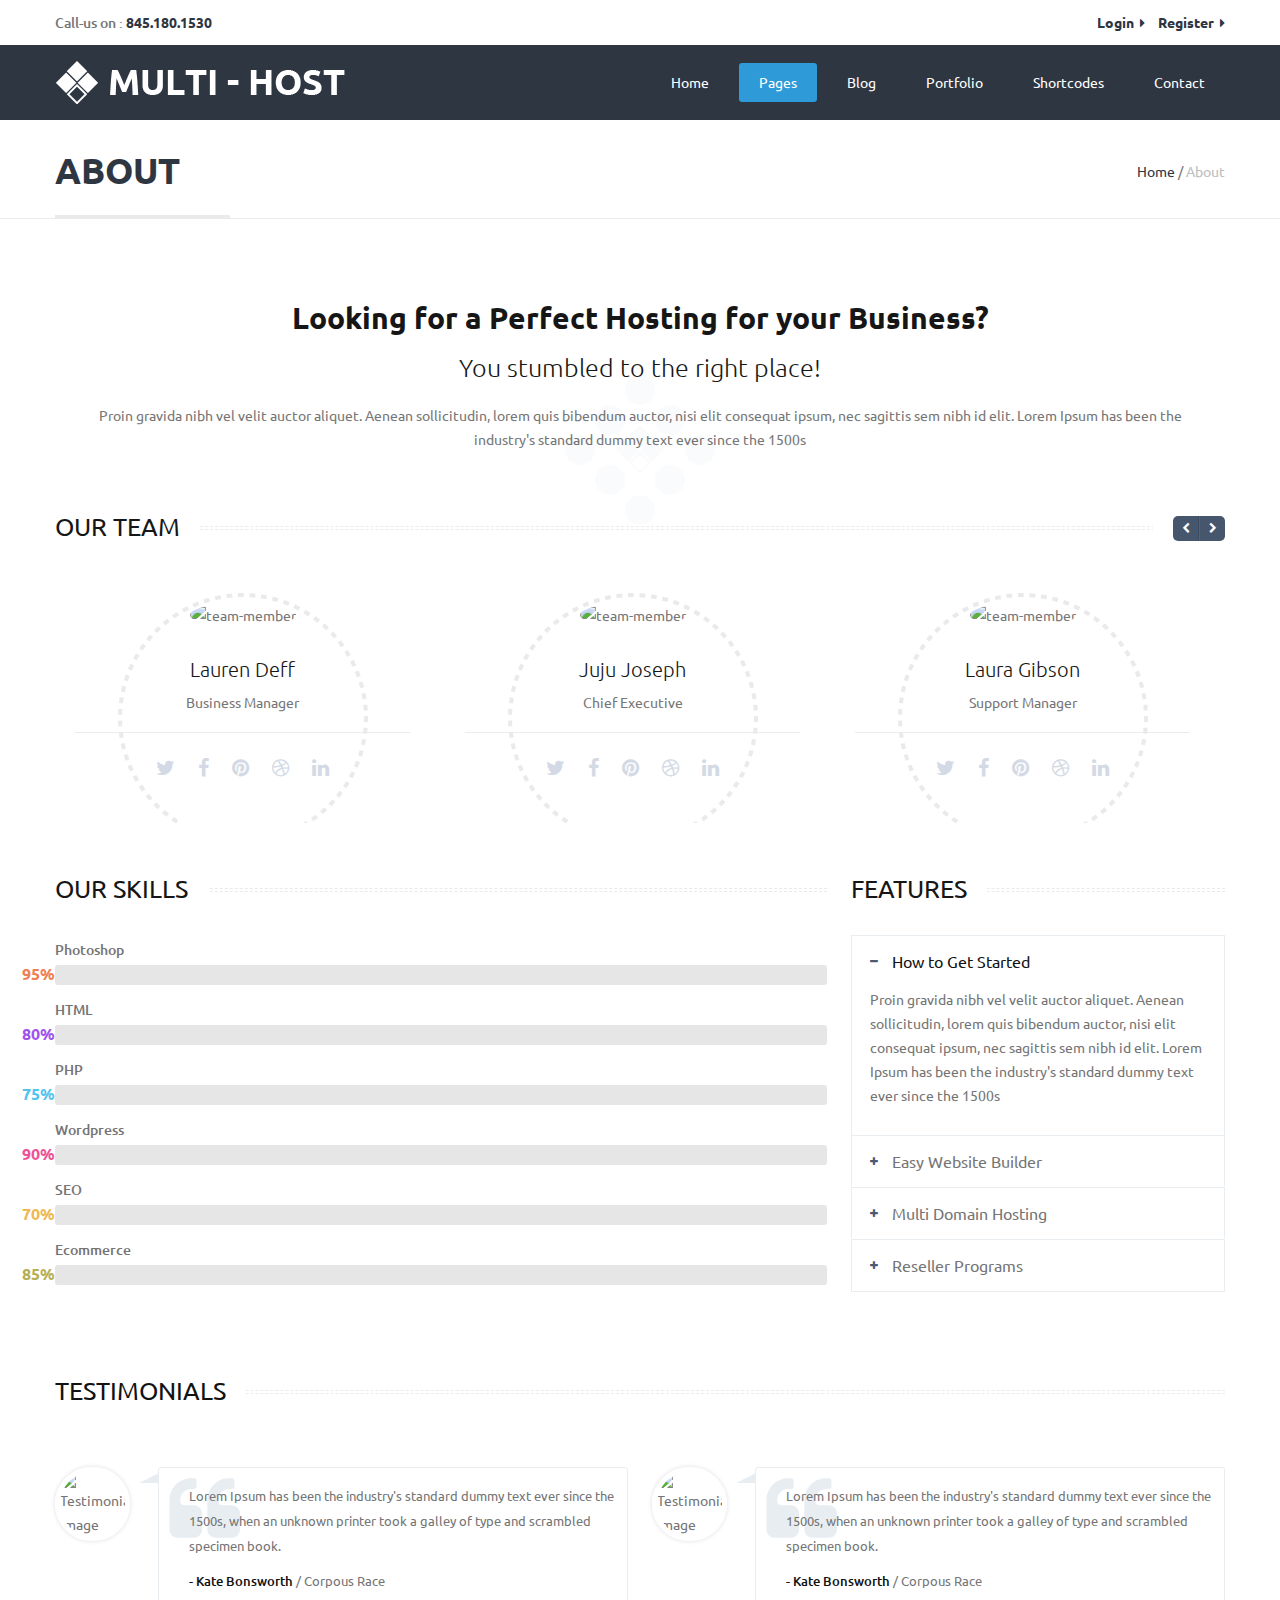
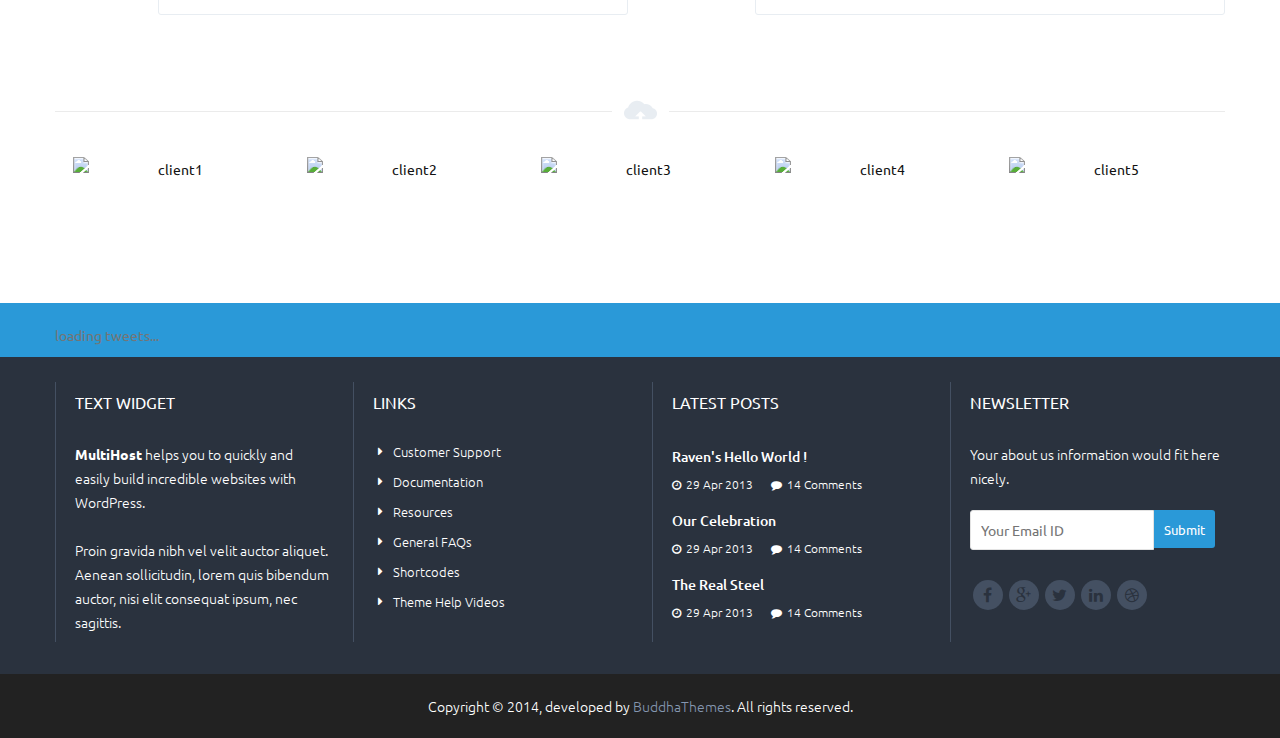
==== about.html @ d88a6d40 "Added HTML Template" ====
<!DOCTYPE HTML>
<!--[if IE 7 ]>    <html lang="en-gb" class="isie ie7 oldie no-js"> <![endif]-->
<!--[if IE 8 ]>    <html lang="en-gb" class="isie ie8 oldie no-js"> <![endif]-->
<!--[if IE 9 ]>    <html lang="en-gb" class="isie ie9 no-js"> <![endif]-->
<!--[if (gt IE 9)|!(IE)]><!--> <html lang="en-gb" class="no-js has-loader"> <!--<![endif]-->

<head>
<meta http-equiv="Content-Type" content="text/html; charset=utf-8">
<meta name="viewport" content="width=device-width, initial-scale=1, maximum-scale=1"> 
<title>About | Multi-Host</title>

<!-- Favicon -->
	<link rel="shortcut icon" href="favicon.ico" type="image/ico">

<!-- CSS Stylesheets -->
	<link id="default-css" rel="stylesheet" href="style.css" type="text/css">
    <link id="shortcodes-css" rel="stylesheet" href="css/shortcodes.css" type="text/css">
	<link id="responsive-css" rel="stylesheet" href="css/responsive.css" type="text/css">
	<link id="skin-css" rel="stylesheet" href="skins/electricblue/style.css" type="text/css">
    
<!-- Additional Stylesheets -->    
    <link rel="stylesheet" href="css/component.css" type="text/css">
    <link href="css/pace-theme-loading-bar.css" rel="stylesheet" media="all" />        
         
<!-- Google fonts -->  
	<link href='http://fonts.googleapis.com/css?family=Ubuntu:300,400,500,700' rel='stylesheet' type='text/css'>

<!-- Font Awesome -->
	<link rel="stylesheet" href="css/font-awesome.min.css" type="text/css">

<!--[if lt IE 9]>
    <script src="http://html5shim.googlecode.com/svn/trunk/html5.js"></script>
<![endif]-->

    <script type="text/javascript" src="js/modernizr-2.6.2.min.js"></script> 	

</head>

<body>
	<!-- **Wrapper** -->
 	<div class="wrapper">
    
        <div id="loader-wrapper">
            <div class="loader">
                <!-- the component -->
                <div class="pre-loader"></div>                    
            </div>
        </div>  

    	<!-- **Header Top Bar** -->
	   	<div id="bbar-wrapper">
        	<div class="container">
            	<div class="column dt-sc-one-half first">
                	<p class="contact"> Call-us on : <span>845.180.1530</span> </p>
                </div>
                
                <div class="column dt-sc-one-half alignright">
                	<div class="buttons">
                        <a href="login-page.html" title="">Login <i class="fa fa-caret-right"></i></a> 
                        <a href="register.html" title="">Register <i class="fa fa-caret-right"></i></a>
                    </div>
                </div>
        	</div>
	   	</div> <!-- **Header Top Bar Ends** -->
        
        <!-- **Header Wrapper** -->
        <div id="header-wrapper">   
        	<!-- **Header** -->     
            <header id="header" class="header2">
                <div class="container">
                	<!-- **Logo** -->
                    <div id="logo">
                        <a href="index.html"> <img src="images/logo.png" alt="logo"> </a>
                  </div><!-- **Logo Ends** -->
                    
                    <!-- **Main-Menu Navigation** -->
                    <nav id="main-menu">
                        <div class="main-menuwrapper">
                            <ul class="dl-menu">
                                <li> <a href="index.html" title=""> <span class="menu-icon fa fa-home"> </span> Home </a>
                                	<ul class="dl-submenu">
                                        <li> <a href="index-v2.html" title=""> Home Layout 2 </a> </li>
                                        <li> <a href="index-v3.html" title=""> Home Layout 3 </a> </li>
                                        <li> <a href="index-v4.html" title=""> Home Layout 4 </a> </li>
                                        <li> <a href="one-page.html" title=""> One Page Layout </a> </li>
                                    </ul>
                                </li>
                                
                                <li class="current_page_item"> <a href="#" title=""> <span class="menu-icon fa fa-book"> </span> Pages </a>
                                	
                                	<ul class="dl-submenu">
                                    	<li> <a href="about.html" title="">  Company </a> </li>
                                        <li> <a href="faq.html" title=""> FAQ </a> </li> 
                                        <li> <a href="side-navigation.html" title=""> Features </a> </li> 
                                        <li> <a href="404.html" title=""> 404 </a> </li>
                                    </ul>                            
                                </li>     
                                
                                <li> <a href="blog-three-column.html" title=""> <span class="menu-icon fa fa-pencil"> </span> Blog </a>                     
                                    <ul class="dl-submenu">
                                        <li> <a href="blog-three-column.html" title=""> Three Column </a>                             
                                            <ul class="secondary dl-submenu">
                                                <li> <a href="blog-three-column.html" title=""> Without Sidebar </a> </li>
                                                <li> <a href="blog-three-column-with-left-sidebar.html" title=""> With Left Sidebar </a> </li>
                                                <li> <a href="blog-three-column-with-right-sidebar.html" title=""> With Right Sidebar </a> </li>
                                            </ul>                            
                                        </li>
                                        <li> <a href="blog-two-column.html" title=""> Two Column </a>                             
                                            <ul class="secondary dl-submenu">
                                                <li> <a href="blog-two-column.html" title=""> Without Sidebar </a> </li>
                                                <li> <a href="blog-two-column-with-left-sidebar.html" title=""> With Left Sidebar </a> </li>
                                                <li> <a href="blog-two-column-with-right-sidebar.html" title=""> With Right Sidebar </a> </li>
                                            </ul>                            
                                        </li>
                                        <li> <a href="blog-fullwidth.html" title=""> Fullwidth image </a>                             
                                            <ul class="secondary dl-submenu">
                                                <li> <a href="blog-fullwidth.html" title=""> Without Sidebar </a> </li>
                                                <li> <a href="blog-fullwidth-with-left-sidebar.html" title=""> With Left Sidebar </a> </li>
                                                <li> <a href="blog-fullwidth-with-right-sidebar.html" title=""> With Right Sidebar </a> </li>
                                            </ul>                            
                                        </li>
                                        <li> <a href="blog-thumb.html" title=""> Thumb image </a>                             
                                            <ul class="secondary dl-submenu">
                                                <li> <a href="blog-thumb.html" title=""> Without Sidebar </a> </li>
                                                <li> <a href="blog-thumb-with-left-sidebar.html" title=""> With Left Sidebar </a> </li>
                                                <li> <a href="blog-thumb-with-right-sidebar.html" title=""> With Right Sidebar </a> </li>
                                            </ul>                            
                                        </li>
                                        <li> <a href="blog-single.html" title=""> Blog Single </a> </li>
                                    </ul>                    
                                </li> 
                                
                                <li> <a href="portfolio-four-column.html" title="">  <span class="menu-icon fa fa-camera"> </span> Portfolio </a>
                                    <ul class="dl-submenu">
                                        <li> <a href="portfolio-four-column.html" title=""> Four Column </a>                             
                                            <ul class="secondary dl-submenu">
                                                <li> <a href="portfolio-four-column.html" title=""> Without Sidebar </a> </li>
                                                <li> <a href="portfolio-four-column-with-left-sidebar.html" title=""> With Left Sidebar </a> </li>
                                                <li> <a href="portfolio-four-column-with-right-sidebar.html" title=""> With Right Sidebar </a> </li>
                                            </ul>                            
                                        </li>
                                        <li> <a href="portfolio-three-column.html" title=""> Three Column </a>                             
                                            <ul class="secondary dl-submenu">
                                                <li> <a href="portfolio-three-column.html" title=""> Without Sidebar </a> </li>
                                                <li> <a href="portfolio-three-column-with-left-sidebar.html" title=""> With Left Sidebar </a> </li>
                                                <li> <a href="portfolio-three-column-with-right-sidebar.html" title=""> With Right Sidebar </a> </li>
                                            </ul>                            
                                        </li>
                                        <li> <a href="portfolio-two-column.html" title=""> Two Column </a>                             
                                            <ul class="secondary dl-submenu">
                                                <li> <a href="portfolio-two-column.html" title=""> Without Sidebar </a> </li>
                                                <li> <a href="portfolio-two-column-with-left-sidebar.html" title=""> With Left Sidebar </a> </li>
                                                <li> <a href="portfolio-two-column-with-right-sidebar.html" title=""> With Right Sidebar </a> </li>
                                            </ul>                            
                                        </li>
                                        <li> <a href="portfolio-single.html" title=""> Portfolio Single </a> </li>
                                    </ul>
                                </li>
                                
                                <li> <a href="shortcodes.html" title="">  <span class="menu-icon fa fa-trophy"> </span> Shortcodes </a> </li>                                 
    
                                <li> <a href="contact.html" title=""> <span class="menu-icon fa fa-envelope"> </span> Contact </a>
                                    <ul class="dl-submenu">
                                        <li> <a href="contact.html" title=""> Layout 1 </a> </li>
                                        <li> <a href="contact2.html" title=""> Layout 2 </a> </li>
                                    </ul>                            
                                </li>
                            </ul>    
                        </div>
                        <div id="dl-menu" class="dl-menuwrapper"> </div>
                    </nav> <!-- **Main-Menu Navigation Ends** -->              
                </div>                
            </header> <!-- **Header Ends** -->
        </div> <!-- **Header Wrapper Ends** -->        
        
        <!-- **Main** -->        
		<div id="main">
        	<!-- **Breadcrumb Section** -->
            <div class="breadcrumb-section">
                  <div class="container">
	                  <h1>About</h1>
                      <div class="breadcrumb">
                      	<a href="index.html" title="">Home</a> / <span>About</span>
                      </div>
                  </div>
            </div> <!-- **Breadcrumb Section Ends** -->
            
            <!-- **Content Main** -->
            <section class="content-main">
            	<!-- **Container** -->                  
                <div class="container">
                    <!-- **Primary** -->
                    <div class="content-full-width" id="primary"> 
                    
                        <div class="aligncenter call-out">
                            <h2>Looking for a Perfect Hosting for your Business?</h2> 
                            <h4>You stumbled to the right place!</h4>
                            <p>Proin gravida nibh vel velit auctor aliquet. Aenean sollicitudin, lorem quis bibendum auctor, nisi elit consequat ipsum, nec sagittis sem nibh id elit. Lorem Ipsum has been the industry's standard dummy text ever since the 1500s</p> 
                        </div>

                        <div class="dt-sc-hr-invisible"></div>
                        <div class="dt-sc-clear"></div>
                                                    
                        <h2 class="hr-border-title"><span>Our Team</span></h2>
                        <div class="carousel-wrapper">
                            <div class="carousel-arrows">
                                <a href="#" title="" class="prev-arrow"> <span class="fa fa-chevron-left"> </span> </a>
                                <a href="#" title="" class="next-arrow"> <span class="fa fa-chevron-right"> </span> </a>
                            </div>
                            <ul class="team-carousel carousel_items">
                                <li class="column dt-sc-one-third">
                                    <div class="dt-sc-team type1">
                                        <div class="profile-image">
                                            <img alt="team-member" src="http://placehold.it/600x600">
                                        </div>
                                         
                                        <h3>Lauren Deff</h3>
                                        <h6>Business Manager</h6> 
                                        
                                        <ul class="dt-sc-social-icons">
                                            <li class="twitter"><a class="fa fa-twitter" href="#"></a></li>
                                            <li class="facebook"><a class="fa fa-facebook" href="#"></a></li>
                                            <li class="pinterest"><a class="fa fa-pinterest" href="#"></a></li>
                                            <li class="dribbble"><a class="fa fa-dribbble" href="#"></a></li>
                                            <li class="linkedin"><a class="fa fa-linkedin" href="#"></a></li>
                                        </ul>
                                    </div> 
                                </li>
                                <li class="column dt-sc-one-third">
                                    <div class="dt-sc-team type1">
                                        <div class="profile-image">
                                            <img alt="team-member" src="http://placehold.it/600x600">
                                        </div> 
                                         
                                        <h3>Juju Joseph</h3>
                                        <h6>Chief Executive</h6> 
                                        
                                        <ul class="dt-sc-social-icons">
                                            <li class="twitter"><a class="fa fa-twitter" href="#"></a></li>
                                            <li class="facebook"><a class="fa fa-facebook" href="#"></a></li>
                                            <li class="pinterest"><a class="fa fa-pinterest" href="#"></a></li>
                                            <li class="dribbble"><a class="fa fa-dribbble" href="#"></a></li>
                                            <li class="linkedin"><a class="fa fa-linkedin" href="#"></a></li>
                                        </ul>
                                    </div>
                                </li>
                                <li class="column dt-sc-one-third">
                                    <div class="dt-sc-team type1">
                                        <div class="profile-image">
                                            <img alt="team-member" src="http://placehold.it/600x600">
                                        </div>  
                                         
                                        <h3>Laura Gibson</h3>
                                        <h6>Support Manager</h6> 
                                        
                                        <ul class="dt-sc-social-icons">
                                            <li class="twitter"><a class="fa fa-twitter" href="#"></a></li>
                                            <li class="facebook"><a class="fa fa-facebook" href="#"></a></li>
                                            <li class="pinterest"><a class="fa fa-pinterest" href="#"></a></li>
                                            <li class="dribbble"><a class="fa fa-dribbble" href="#"></a></li>
                                            <li class="linkedin"><a class="fa fa-linkedin" href="#"></a></li>
                                        </ul>
                                    </div> 
                                </li>
                                <li class="column dt-sc-one-third">
                                    <div class="dt-sc-team type1">
                                        <div class="profile-image">
                                            <img alt="team-member" src="http://placehold.it/600x600">
                                        </div>
                                         
                                        <h3>Scrorlett Jones</h3>
                                        <h6>Personal Advisor</h6> 
                                        
                                        <ul class="dt-sc-social-icons">
                                            <li class="twitter"><a class="fa fa-twitter" href="#"></a></li>
                                            <li class="facebook"><a class="fa fa-facebook" href="#"></a></li>
                                            <li class="pinterest"><a class="fa fa-pinterest" href="#"></a></li>
                                            <li class="dribbble"><a class="fa fa-dribbble" href="#"></a></li>
                                            <li class="linkedin"><a class="fa fa-linkedin" href="#"></a></li>
                                        </ul>
                                    </div>
                                </li>                                
                            </ul>                                               
                        </div>                                                                                                                                                       
                        
                        <div class="dt-sc-hr-invisible"></div>
						<div class="dt-sc-clear"></div>
                        
                        <div class="column dt-sc-two-third first">
                            <h2 class="hr-border-title"><span>Our Skills</span></h2>
                            
                            <div class="dt-sc-hr-invisible-small"></div>
                            <div class="dt-sc-clear"></div>                                                        
                            
                            <div class="dt-sc-progress dt-sc-orange">
                                <div data-value="95" class="dt-sc-bar">
                                    <div class="dt-sc-bar-text"> Photoshop <span> 95% </span> </div>
                                </div>
                            </div>
                            <div class="dt-sc-progress dt-sc-violet">
                                <div class="dt-sc-bar" data-value="80">
                                    <div class="dt-sc-bar-text"> HTML <span> 80% </span> </div>
                                </div>
                            </div>
                            <div class="dt-sc-progress dt-sc-ocean">
                                <div class="dt-sc-bar" data-value="75">
                                    <div class="dt-sc-bar-text"> PHP <span> 75% </span> </div>
                                </div>
                            </div>
                            <div class="dt-sc-progress dt-sc-pink">
                                <div class="dt-sc-bar" data-value="90">
                                    <div class="dt-sc-bar-text"> Wordpress <span> 90% </span> </div>
                                </div>
                            </div>
                            <div class="dt-sc-progress dt-sc-gold">
                                <div class="dt-sc-bar" data-value="70">
                                    <div class="dt-sc-bar-text"> SEO <span> 70% </span> </div>
                                </div>
                            </div>   
                            
                            <div class="dt-sc-progress dt-sc-khaki">
                                <div class="dt-sc-bar" data-value="85">
                                    <div class="dt-sc-bar-text"> Ecommerce <span> 85% </span> </div>
                                </div>
                            </div>     
                            
                        </div>     
                        
                        <div class="column dt-sc-one-third">  
                            <h2 class="hr-border-title"><span>Features</span></h2>            
                            
                            <div class="dt-sc-toggle-set">
                                <div class="dt-sc-toggle-frame">
                                    <h5 class="dt-sc-toggle-accordion active"><a href="#">How to Get Started</a></h5>	
                                    <div class="dt-sc-toggle-content">
                                        <div class="dt-sc-block"><p>Proin gravida nibh vel velit auctor aliquet. Aenean sollicitudin, lorem quis bibendum auctor, nisi elit consequat ipsum, nec sagittis sem nibh id elit. Lorem Ipsum has been the industry's standard dummy text ever since the 1500s</p></div>
                                    </div>
                                </div>
                                
                                <div class="dt-sc-toggle-frame">
                                    <h5 class="dt-sc-toggle-accordion"><a href="#">Easy Website Builder</a></h5>	
                                    <div class="dt-sc-toggle-content">
                                        <div class="dt-sc-block"><p>Proin gravida nibh vel velit auctor aliquet. Aenean sollicitudin, lorem quis bibendum auctor, nisi elit consequat ipsum, nec sagittis sem nibh id elit. Lorem Ipsum has been the industry's standard dummy text ever since the 1500s</p></div>
                                    </div>
                                </div>
                                
                                <div class="dt-sc-toggle-frame">
                                    <h5 class="dt-sc-toggle-accordion"><a href="#">Multi Domain Hosting</a></h5>	
                                    <div class="dt-sc-toggle-content">
                                        <div class="dt-sc-block"><p>Proin gravida nibh vel velit auctor aliquet. Aenean sollicitudin, lorem quis bibendum auctor, nisi elit consequat ipsum, nec sagittis sem nibh id elit. Lorem Ipsum has been the industry's standard dummy text ever since the 1500s</p></div>
                                    </div>
                                </div>                              
                                        
                                <div class="dt-sc-toggle-frame last">
                                    <h5 class="dt-sc-toggle-accordion"><a href="#" title="">Reseller Programs</a></h5>	
                                    <div class="dt-sc-toggle-content">
                                        <div class="dt-sc-block"><p>Proin gravida nibh vel velit auctor aliquet. Aenean sollicitudin, lorem quis bibendum auctor, nisi elit consequat ipsum, nec sagittis sem nibh id elit. Lorem Ipsum has been the industry's standard dummy text ever since the 1500s</p></div>
                                    </div>
                                </div>                           
                                
                            </div>
                        </div>
                        
                        <div class="dt-sc-hr-invisible"></div>
						<div class="dt-sc-clear"></div>
                                      
                        <h2 class="hr-border-title"><span>Testimonials</span></h2>
                        <div class="column dt-sc-one-half first">
                            <div class="testimonial-wrapper">
                                <div class="rounded-image">
                                    <span><img alt="Testimonial Image" src="http://placehold.it/70x70"></span>
                                </div>
                                
                                <div class="testimonial-content-wrapper">
                                    <div class="testimonial-content">
                                        <blockquote>
                                            <span class="quote-shape"></span>                                    
                                            <p>Lorem Ipsum has been the industry's standard dummy text ever since the 1500s, when an unknown printer took a galley of type and scrambled specimen book. </p>
                                            <cite><span> - Kate Bonsworth </span> / Corpous Race </cite>
                                        </blockquote>
                                    </div>
                                </div>
                            </div>                                
                        </div>
                        
                        <div class="column dt-sc-one-half">
                            <div class="testimonial-wrapper">
                                <div class="rounded-image">
                                    <span><img alt="Testimonial Image" src="http://placehold.it/70x70"></span>
                                </div>
                                
                                <div class="testimonial-content-wrapper">
                                    <div class="testimonial-content">
                                        <blockquote>
                                            <span class="quote-shape"></span>                                    
                                            <p>Lorem Ipsum has been the industry's standard dummy text ever since the 1500s, when an unknown printer took a galley of type and scrambled specimen book. </p>
                                            <cite><span> - Kate Bonsworth </span> / Corpous Race </cite>
                                        </blockquote>
                                    </div>
                                </div>
                            </div>                         
                        </div>        
                        
                        <div class="dt-sc-hr-invisible-small"></div>
                        <div class="dt-sc-clear"></div>
                
                    </div> <!-- **Primary Ends** -->
                    
                    <div class="hr-invisible-very-small"></div>   
                    <div class="dt-sc-hr-border"></div>
                    <div class="dt-sc-clear"></div>    
                                                     
                    <!-- **Partner Carousel Wrapper** -->
                    <div class="partner-carousel-wrapper">
                        <div class="container">                  
                            <ul class="partner-carousel">
                                <li> <a href="#" title=""> <img src="http://placehold.it/150x50" alt="client1"> </a> </li>
                                <li> <a href="#" title=""> <img src="http://placehold.it/150x50" alt="client2"> </a> </li>
                                <li> <a href="#" title=""> <img src="http://placehold.it/150x50" alt="client3"> </a> </li>
                                <li> <a href="#" title=""> <img src="http://placehold.it/150x50" alt="client4"> </a> </li>
                                <li> <a href="#" title=""> <img src="http://placehold.it/150x50" alt="client5"> </a> </li>
                                <li> <a href="#" title=""> <img src="http://placehold.it/150x50" alt="client6"> </a> </li>
                                <li> <a href="#" title=""> <img src="http://placehold.it/150x50" alt="client7"> </a> </li>                                     
                            </ul>           
                        </div>
                    </div><!-- **Partner Carousel Wrapper Ends** -->  
                                        
                </div> <!-- **Container Ends** --> 
            </section>  <!-- **Content Main Ends** -->
                      
            <div class="tweet-box">
                <div class="container">
					<div id="tweets_container"></div>
                </div>
            </div>               
        </div> <!-- **Main Ends** --> 
        
        <!-- **Footer** -->
        <footer id="footer">
        	<div class="container">
            	<div class="column dt-sc-one-fourth first">
                	<aside class="widget textwidget">
                    	<h3 class="widgettitle">Text Widget<span></span></h3>
                        <p><strong>MultiHost</strong> helps you to quickly and easily build incredible websites with WordPress. <br> <br> Proin gravida nibh vel velit auctor aliquet. Aenean sollicitudin, lorem quis bibendum auctor, nisi elit consequat ipsum, nec sagittis. </p>
                    </aside>
                </div>
                
                <div class="column dt-sc-one-fourth">
                	<aside class="widget widget_links">
                    	<h3 class="widgettitle">Links<span></span></h3>
                        <ul>
                            <li><a href="#" title="">Customer Support</a></li>
                            <li><a href="#" title="">Documentation</a></li>
                        	<li><a href="#" title="">Resources</a></li>
                            <li><a href="#" title="">General FAQs</a></li>
                            <li><a href="#" title="">Shortcodes</a></li>
                            <li><a href="#" title="">Theme Help Videos</a></li>                            
                        </ul>
                    </aside>                
                </div>
                <div class="column dt-sc-one-fourth">
                	<aside class="widget widget_recent_entries">
                    	<h3 class="widgettitle">Latest Posts<span></span></h3>
                        <ul>
                            <li>
                                <h4 class="entry-title"><a href="">Raven's Hello World !</a></h4>
                                <p class="show-meta">
                                    <span class="date-info"><i class="fa fa-clock-o"></i>29 Apr 2013</span>
                                    <a class="comments" href="#"><i class="fa fa-comment"></i>14 Comments</a>
                                </p>
                            </li>
                            
                            <li>
                                <h4 class="entry-title"><a href="">Our Celebration</a></h4>
                                <p class="show-meta">
                                    <span class="date-info"><i class="fa fa-clock-o"></i>29 Apr 2013</span>
                                    <a class="comments" href="#"><i class="fa fa-comment"></i>14 Comments</a>
                                </p>
                            </li>
                            
                            <li>
                                <h4 class="entry-title"><a href="">The Real Steel</a></h4>
                                <p class="show-meta">
                                    <span class="date-info"><i class="fa fa-clock-o"></i>29 Apr 2013</span>
                                    <a class="comments" href="#"><i class="fa fa-comment"></i>14 Comments</a>
                                </p>
                            </li>                                                          
                        </ul>
					</aside> 
                </div>
                
                <div class="column dt-sc-one-fourth">
                	<aside class="widget widget_newsletter">
                    	<h3 class="widgettitle">Newsletter<span></span></h3>
                        <p>Your about us information would fit here nicely.</p>
                        <form name="frmnewsletter" class="newsletter-form" action="php/subscribe.php" method="post">
                            <input type="email" required="" placeholder="Your Email ID" name="mc_email">
                            <input type="submit" value="Submit" class="dt-sc-button" name="btnsubscribe">
                        </form>
                        <div id="ajax_subscribe_msg"></div>
                    </aside>
                    
                    <div class="widget textwidget">   
                        <ul class="dt-sc-social-icons">
                        	<li class="facebook"><a class="fa fa-facebook" href="#"></a></li>
                        	<li class="google"><a class="fa fa-google-plus" href="#"> </a></li>
                        	<li class="twitter"><a class="fa fa-twitter" href="#"></a></li>                           
                        	<li class="linkedin"><a class="fa fa-linkedin" href="#"></a></li>
                        	<li class="dribbble"><a class="fa fa-dribbble" href="#"></a></li>
                        </ul>                                   	
                   </div>     
                              
                </div>
            </div>
            
            <div class="copyright">        	
                <div class="container">
                    <p> Copyright &copy; 2014, developed by <a href="">BuddhaThemes</a>. All rights reserved. </p>        	
                </div>
            </div>              
        </footer> <!-- **Footer Ends** -->
        
        
    </div> <!-- **Wrapper Ends** --> 
    
	<!-- **jQuery** -->

	<script src="js/jquery.js"></script>
    <script src="js/jquery-migrate-1.2.1.min.js"></script>
    
    <script type="text/javascript" src="js/pace.min.js"></script>
        
    <script type="text/javascript" src="js/jquery.sticky.js"></script>    
    <script type="text/javascript" src="js/jquery.dlmenu.js"></script>
	<script type="text/javascript" src="js/inview.js"></script>
	<script type="text/javascript" src="js/jquery.ui.totop.min.js"></script>    
	<script type="text/javascript" src="js/twitter/jquery.tweet.min.js"></script>
    
	<script type="text/javascript" src="js/jquery-easing-1.3.js"></script>
	<script type="text/javascript" src="js/jquery.carouFredSel-6.2.0-packed.js"></script>

    <script src="js/jquery.validate.min.js"></script>
    
	<script type="text/javascript" src="js/custom.js"></script>     
    
</body>
</html>
---- style.css ----
@charset "utf-8";
/* CSS Document */

	@import url("css/reset.css");
		
	/*----*****---- << General >> ----*****----*/	

	body { font-size: 14px; font-weight:normal; line-height:24px; }
	
	/*----*****---- << Fonts >> ----*****----*/
	
	body, input[type=text], input[type=password], input[type=email], input[type=tel], input.text, input[type=submit], select, textarea { font-family:'Ubuntu', Arial, Helvetica, Sans-serif; }
	
	#bbar-wrapper .contact span, #bbar-wrapper a, .breadcrumb-section h1, .call-out h2, .dt-sc-team.type2 h4, .dt-sc-tb-header .dt-sc-price, .error-info h2, .dt-sc-animate-num .dt-sc-num-count, .frequent-loads li .dom-pack span, .preview-section a span { font-weight: 700; }
	
	.dt-sc-domains-list li span, .testimonial-content blockquote cite span, .widget_recent_entries ul li .entry-title, .dt-sc-progress .dt-sc-bar-text, .dt-sc-pricing-table.type2 th:first-child, .dt-sc-pricing-table.type2 td:first-child, .ico-content-wrapper.type2 .ico-content h3, .ico-content.type4 h3, .ico-content-wrapper.type3 .ico-content h4, .dt-sc-tb-title h5 { font-weight: 500; }
	
	.dt-support, .dt-support h2, .dt-support p, .dt-support span, .call-out h4, .call-out h3, .blog-entry .entry-title h3, .blog-entry.single .entry-title h2, .dt-sc-tabs-vertical-frame-content h3, #bbar-wrapper.header1 p span, #bbar-wrapper.header1 .dt-sc-button, .dt-sc-team h3, .dt-sc-team.type2 h6, .frequent-loads li .dom-pack .dom-range, .frequent-loads li .dom-pack .dom-price span, .search-form .column select option span, .progress-bar-content span.code, #footer, .content-section .call-out h2 { font-weight: 300; }
	
	.dt-support h2 span, .progress-bar-wrapper .donutchart .donutcharttext { font-weight: normal; }	
	
	/*----*****---- << Headings >> ----*****----*/
		
	h1, h2, h3, h4, h5, h6 { font-weight:normal; }	
	
	h1{ font-size:40px; line-height:normal; margin-bottom:20px; }
	h2{ font-size:25px; line-height:normal; margin-bottom:15px; }
	h3{ font-size:20px; line-height:normal; margin-bottom:15px; }
	h4{ font-size:16px; line-height:normal; margin-bottom:10px; }
	h5{ font-size:15px; line-height:20px; margin-bottom:10px; }
	h6{ font-size:14px; line-height:20px; margin-bottom:10px; }
	
	.title { display:block; text-transform: uppercase; }
	h2.title { margin-bottom: 35px; }
	
	.hr-border-title { clear: both; margin-bottom: 30px; position: relative; text-transform: uppercase; }
	.hr-border-title:after { border-top: 1px dashed #eaeaea; border-bottom: 1px dashed #eaeaea; content:""; display:block; height:2px; position:absolute; top:15px; width:100%; }
	.hr-border-title span { background:#fff; display:inline-block; padding-right:20px; position:relative; z-index:1; }
	.hr-border-title.center span { padding:0 20px; }
	
	/*----*****---- << Text Elements >> ----*****----*/
	
	a{ text-decoration:none; }
	a img{ border:none; }
	
	strong{ font-weight: bold; }
	em{ font-style: italic; }
	
	address { display:block; margin:10px 0px 20px; }
	abbr {  border-bottom:1px dotted #3d3d3d; cursor:help; }
	ins { background:#FFF9C0; }
	sub, sup { font-size:75%; line-height:0; position:relative; vertical-align:baseline; }
	sub { bottom: -3px; }
	sup { bottom: -3px; }	
	
	p { margin-bottom:10px; }	
	ul, ol, pre, code{ margin-bottom:20px; }
	
	ul{ list-style-type:none; list-style-position:inside; }
	ul li { padding-bottom:10px; }
	ul li ul { list-style-type:disc; padding-left:20px; margin:10px 0px 0px; }
	ul ul ul { margin-bottom:0px; list-style-type:circle; }
	
	ol{ list-style-type:decimal; list-style-position:outside; padding-left:20px; }
	ol li { padding-bottom:10px; }
	ol li ol { margin-bottom:0px; list-style-type:lower-alpha; }
	ol ol ol { margin-bottom:0px; list-style-type:lower-roman; }	
	
	blockquote { line-height:25px; font-style:italic; font-size:16px; padding:0 0 0 30px; margin:25px 0px 30px; display:block; position:relative; }
	blockquote span { background-color:#e6e2d6; background-position:-354px -234px; width:70px; height:70px; float:left; margin:0px 10px 0px 0px; border-radius:70px; -moz-border-radius:70px; -ms-border-radius:70px; -o-border-radius:70px; -webkit-border-radius:70px; }
	blockquote p { margin-bottom:0px; }
	blockquote cite { float:right; margin:10px 0px 0px; font-size:14px; }
	
	blockquote:before { content:'"'; content:open-quote; font-size:60px; font-style:italic; color:#666666; position:absolute; left:-5px; top:13px; font-weight:normal; }
	blockquote:after { content:'"'; content:close-quote; font-size:60px; font-style:italic; color:#666666; position:absolute; width:30px; bottom:-17px; font-weight:normal; }
	
	blockquote.alignleft { margin-right:20px; text-align:left; width:30%; float:left; }
	blockquote.alignright { margin-left:20px; text-align:left; width:30%; float:right; }
	blockquote.aligncenter { width:100%; text-align:center; }
		
	/* due to IE <HR> margin bugs I had to made classed and apply them to div to achieve the effect of a <HR> */
	
	.hr { background:url(images/splitter.png); clear:both; display:block; float:left; height:10px; margin:40px 0px; position:relative; width:100%; z-index:1; }
	.hr-invisible { clear:both; display:block; float: left; margin: 40px 0; width: 100%; }
	.hr-invisible-large { clear:both; display:block; float: left; margin: 55px 0; width: 100%; }
	.hr-invisible-small { clear:both; display:block; float: left; margin: 20px 0; width:100%; }
	.hr-invisible-very-small { clear:both; display:block; float: left; margin: 10px 0; width:100%; }	
	
	pre, code{ border-left:3px solid #f8cc6e; background-color:#e6e2d6; display:block; padding:10px; font-size:11px; font-family: monospace; width:96.5%; overflow:auto; }
	
	hr{ background-color: #e6e2d6; border: none; height: 1px; margin: 30px 0; }
	
	.hr.top, .hr-border.top { width:97%; }
	.hr.top, .hr-border.top { background-position:right center; text-align:right; }
	.hr.top a, .hr-border.top a { color:#999589; background:transparent; font-size:11px; line-height:16px; padding-left:5px; position:absolute; right:-21px; top:-5px; }
	.hr.top a:hover, .hr-border.top a:hover { color:#2d2d29; }
		
	.clear { float:none; clear:both; margin: 0; padding: 0; }
	.float-right { float:right; }
	.float-left { float:left; }
	.center { width:100%; text-align:center; }
	.hidden { display:none; }
	
	.post-edit-link { background:#e5e5e5; color:#5a5a5a; float:right; clear:both; margin:20px 0px 0px; line-height:24px; padding:0px 10px; font-size:12px; }
	.post-edit-link:hover { background:#4C4C4C; color:#ffffff; text-shadow:0px 1px 0px #0e4b6e; }
		
	/*----*****---- << Tables >> ----*****----*/
	
	table { border-collapse:separate; border-spacing:0; margin-bottom:20px; width:100%; clear:both; border-color: #dfdfdf; border-style: solid; border-width: 1px 0 0 1px; }
	th { color: #fff; border-style: solid; border-width: 0 1px 3px 0; padding:17px 15px; font-size:16px; line-height:normal; font-weight:bold; text-transform:uppercase; text-align:center; }
	td { border-color: #dfdfdf; border-style: solid; border-width:  0 1px 1px 0 ; background:#f7f7f7; font-size:14px; line-height:normal; text-align:center; padding:13px 15px; }
	
	/*----*****---- << Columns >> ----*****----*/
	
	.column { float: left; margin: 0 0 0 2%; min-height: 1px; position: relative; } 
	.column.first { margin-left: 0; }
	
	.dt-sc-full-width, .dt-sc-one-column { width: 100%; }
	.column.dt-sc-full-width, .column.dt-sc-one-column { margin-left: 0; }
	
	.dt-sc-one-half { width: 49%; }
	.dt-sc-one-third { width: 32%; }
	.dt-sc-two-third { width: 66%; }
	.dt-sc-one-fourth { width: 23.5%; }
	.dt-sc-three-fourth { width: 74.5%; }
	.dt-sc-one-fifth { width: 18.4%; }
	.dt-sc-two-fifth { width: 38.8%; }
	.dt-sc-three-fifth { width: 59.2%; }
	.dt-sc-four-fifth { width: 79.6%; }
	.dt-sc-one-sixth { width: 15%; }
	.dt-sc-two-sixth { width: 32%; }
	.dt-sc-three-sixth { width: 49%; }
	.dt-sc-four-sixth { width: 66%; }
	.dt-sc-five-sixth { width: 83%; }
	
	.column img { height: auto; max-width: 100%; }
	.dt-sc-one-half iframe, .dt-sc-one-third iframe, .dt-sc-one-fourth iframe, .dt-sc-three-fourth iframe, .dt-sc-two-third iframe, iframe { max-width: 100%; }
	embed, iframe, object, video { max-width: 100%; }
	
	.column.no-space { margin-left: 0; margin-right: 0; }
	.column.no-space.dt-sc-one-fourth { width: 25%; }
	.column.no-space.dt-sc-one-third { width: 33.33%; }
	.column.no-space.dt-sc-one-half { width: 50%; }
	.column.no-space.dt-sc-one-fifth { width: 20%; }
	.column.no-space.dt-sc-one-sixth { width: 16.66%; }
	.column.no-space.dt-sc-three-fourth { width: 75%; }
	.column.no-space.dt-sc-two-third { width: 66.6%; }
	.column.no-space.dt-sc-four-fifth { width: 80%; }
	.column.no-space.dt-sc-three-fifth { width: 60%; }
	.column.no-space.dt-sc-two-fifth { width: 40%; }
	.column.no-space.dt-sc-two-sixth { width: 33.2%; }
	.column.no-space.dt-sc-three-sixth { width: 49.8%; }
	.column.no-space.dt-sc-four-sixth { width: 66.4%; }
	.column.no-space.dt-sc-five-sixth { width: 83%; }
	
	/*----*****---- << Definition Lists >> ----*****----*/
	
	dl { margin:0px 20px; }
	dl.gallery-item { margin:0px; }
	.gallery-caption { margin-bottom:10px; }
	.gallery-item img { border:2px solid #C4C1AE !important; }
	dt { font-weight:bold; font-size:14px; margin-bottom:10px; }
	dd { margin-bottom:20px; line-height:20px; }	
		
	/*----*****---- << Forms >> ----*****----*/
	
	label{ color:#2e2a2b; font-size: 12px; font-weight: 500; }
	label span{ color:#b4b4b4; }

	fieldset{ border:1px solid #efefef; padding:15px; margin:0 0 20px 0; }
	legend{ font-weight: bold; }
	
	input[type="text"], input[type="email"], input[type="password"], input[type="tel"], textarea { background:#fff; border: 1px solid; color:#666666; padding: 15px; display:block; font-size: 14px; margin:10px 0 0; box-sizing: border-box; -webkit-box-sizing: border-box; -moz-box-sizing: border-box; -ms-box-sizing: border-box; -o-box-sizing: border-box; width: 100%; }
	input[type="text"], input[type="email"], input[type="password"], input[type="tel"] { }
	textarea { height: 190px; margin: 20px 0 0; overflow:auto; resize: none; }
	
	 select { background-color: #ffffff; background-image: url("images/select-box.jpg"); background-position: right center; background-repeat: no-repeat; border: 1px solid #c4c4c4; border-radius: 0; color: #666666; cursor: pointer; display: block; font-size: 14px; height: 50px; margin: 10px 0; outline: medium none; padding: 15px; width: 100%; }
	 select option { padding: 0 15px; } 
	.selection-box { display: block; position: relative; } 
	.selection-box:before, .selection-box:after { content: ""; pointer-events: none; position: absolute; }
	.selection-box:before { border-left: 6px solid rgba(0, 0, 0, 0); border-right: 6px solid rgba(0, 0, 0, 0); border-top: 6px solid rgba(0, 0, 0, 0.2); bottom: 0; height: 0; margin: auto; right: 20px; top: 3px; z-index: 1; }
	.selection-box:after { background: #ffffff; border-left: 1px solid #e3e3e3; border-right: 1px solid #e3e3e3; height: 48px; right: 0; top: 1px; width: 48px; }
	.selection-box select { background: #ffffff; }	
	
	input[type="text"].error, input[type="email"].error, input[type="password"].error, textarea.error { border-color:#ff0000 !important; }
	
	input[type=submit], button, input[type=button] { border: none; color: #fff; cursor: ointer; display: inline-block; *display: inline; float: right; font-size: 13px; margin: 10px 0 0; padding: 10px; *padding: 6px 5px 7px; text-transform: capitalize; zoom: 1; appearance: none; -webkit-appearance: none; -moz-appearance: none; }	
	
	.searchform { border: 1px solid; float:left; width:100%; }
	.searchform input[type="text"] { border:none; float:left; line-height: 20px; margin:0; padding: 5px 6px 5px 8px; width: 87%; }	
	.searchform input:focus { outline:none; }
	.searchform input[type="submit"] { background:url(images/ico-search.png) left no-repeat; border:none; float:left; font-size:0; height:14px; line-height:0; margin:9px 0 0 10px; padding:0; width:15px; }
	.searchform input[type="submit"]:hover { background:url(images/ico-search.png) left no-repeat; }
	
	.newsletter-container h2 { font-weight: bold; }
	.newsletter-container .column h2 { margin: 10px 0 0; }
	.newsletter-container p { margin-top: 5px; }
	
	.newsletter-form { float:left; width:100%;}
	.newsletter-form input[type="text"], .newsletter-form input[type="email"] { border:1px solid #e3e3e3; float:left; padding: 10px;  width:82%; border-radius: 3px 0 0 3px; -webkit-border-radius: 3px 0 0 3px; -moz-border-radius: 3px 0 0 3px; -ms-border-radius: 3px 0 0 3px; -o-border-radius: 3px 0 0 3px; }
	.newsletter-form input.error { border-right: none; }
	.newsletter-form input[type="submit"] { border: none; float: left; min-height: 38px; padding:10px 25px; border-radius: 0 3px 3px 0; -webkit-border-radius: 0 3px 3px 0; -moz-border-radius: 0 3px 3px 0; -ms-border-radius: 0 3px 3px 0; -o-border-radius: 0 3px 3px 0; }

	#ajax_subscribe_msg { float: left; line-height:24px; margin: 10px 0 0; }
	span.error-msg { color:#ac161a; }
	span.success-msg { color:#37a700; }		
	
	#commentform input[type="email"], #commentform input[type="text"], .contact-frm input[type="email"], .contact-frm input[type="text"] { padding:15px; }
	#commentform input[type=submit], .contact-frm input[type=submit] { font-size:15px; margin: 15px 0 0; }	
	
	.inquiry-form input[type="text"], .inquiry-form input[type="email"] { margin: 20px 0 0; }	
	.inquiry-form input[type="submit"] { display: block; float: none; margin: 20px auto 0; }
	.inquiry-form textarea { height: 180px; }
	
	.search-form { text-align: center; }
	.search-form input[type="text"] { display: inline-block; line-height: normal; width: 40%; }
	.search-form input[type="submit"] { display: inline-block; float: none; line-height: 18px; margin-left: 10px;  }	
	
	.search-form .column input[type="text"], .search-form .column input[type="submit"], .search-form .column select { width: 100%; }
	.search-form .column input[type="submit"] { margin: 10px 0 0;  }
	.search-form .column input[type="text"], .search-form .column select { color: #868686; }
	
	.form-wrapper { display: block; margin-left: auto; margin-right: auto; width: 70%; }
	.form-wrapper form { background: #fff; float: left; padding: 50px; width: 100%; box-sizing: content-box; -webkit-box-sizing: border-box; -moz-box-sizing: border-box; -ms-box-sizing: border-box; -o-box-sizing: border-box; }
	#loginform input[type="submit"], #reg_form input[type="submit"] { font-size: 16px; margin-bottom: 10px; width: 100%; }		
	
	
	/*----*****---- << Images >> ----*****----*/
	
	#primary img { max-width:100%; }
	
	.wp-caption { background:#C4C1AE; border:1px solid #C4C1AE; margin-bottom:10px; margin-top:10px; max-width:96%; padding:5px 7px 7px 5px; }
	.wp-caption img { display:block; margin: 0 auto; padding:6px; max-width:98%; }
	.wp-caption .wp-caption-text { text-align:center; padding-top:0px; margin:0px; }
	
	img.size-auto, img.size-large, img.size-full, img.size-medium { max-width:99.6%; height: auto; }
	.alignleft, img.alignleft { display: inline; float: left; margin-right: 20px; }
	.alignright, img.alignright { display: inline; float: right; margin-left: 20px; text-align:right; }
	.aligncenter, img.aligncenter { clear: both; display: block; margin-left: auto; margin-right: auto; text-align:center; }
	.alignleft, .alignright, .aligncenter, .alignnone, img.alignleft, img.alignright, img.aligncenter { margin-bottom:20px; }
	
	
	/*----*****---- << PIE.htc >> ----*****----*/	
	
	ul.dt-sc-tabs-vertical-frame li a span, .dt-sc-error-box, .dt-sc-warning-box, .dt-sc-success-box, .dt-sc-info-box, .testimonial .author, .testimonial .author img, .testimonial blockquote, .testimonial blockquote span, .dt-sc-progress.custom-bar,  .dt-sc-progress.custom-bar .dt-sc-bar, #tiptip_content, .newsletter-form input[type="text"], .newsletter-form input[type="email"], .newsletter-form input[type="submit"], .demo-btn a.purchase, .demo-btn a.demo, .demo-btn span { position:relative\0/; behavior:url(PIE.htc); } 	
	
	/*----*****---- << Transition >> ----*****----*/
	
	a, input[type=submit], button, input[type=button], .widget ul li, .portfolio .portfolio-thumb > img, .portfolio:hover .portfolio-thumb > img, .sorting-container a:hover, .sorting-container a.active-sort:hover:after,  .dt-sc-pr-tb-col:hover:after { -webkit-transition:all 300ms linear; -moz-transition:all 300ms linear; -o-transition:all 300ms linear; -ms-transition:all 300ms linear; transition:all 300ms linear; }
	
	.sorting-container a:hover:after { -webkit-transition:all 500ms linear; -moz-transition:all 500ms linear; -o-transition:all 500ms linear; -ms-transition:all 500ms linear; transition:all 500ms linear; }
	
	/*----*****---- << Widgets >> ----*****----*/
	
	.widget { color:#fff; float:left; margin:0; padding:0 0 30px; width:100%; }
	.widget .widgettitle { margin-bottom:30px; position:relative; }
	
	#secondary .widgettitle { border:none; color:#000; font-size:18px; padding:0; text-transform:capitalize; }
	#footer .widgettitle { color:#fff; font-size:16px; text-transform:uppercase; }

	#footer .widget { padding:0 0 30px 20px; box-sizing: border-box; -webkit-box-sizing: border-box; -moz-box-sizing: border-box; -ms-box-sizing: border-box; -o-box-sizing: border-box; }
	#footer .widget:before { content: ""; border-left: 1px solid; position: absolute; left: 0; top: -10px; bottom: 0; height: 260px; }
	.widget ul { float:left; margin:0px; padding:0px; width:100%; }
	.widget ul li { float:left; font-size:13px; padding: 0; }
	.widget ul li a { display:block; line-height:20px; position:relative; }
	
	.widget ul ul { margin:10px 0 0 20px; }
	.widget ul ul li { width:90%; }
		
	.widget_links ul { padding-left:5px;}
	.widget_links ul li { padding-bottom: 10px; width: 100%; }
	.widget_links ul li:before { content:"\f0da"; float:left; font-family:FontAwesome; line-height:20px; margin-right:10px; }
	
	.widget_recent_entries ul li { display: block; width: 100%; }
	.widget_recent_entries ul li .entry-title { font-size: 14px; margin: 0; }
	.widget_recent_entries ul li .entry-title a { line-height: 30px; }
	.widget_recent_entries ul li p.show-meta { float:left; font-size:12px; }
	.widget_recent_entries ul li .show-meta span { display:inline-block; margin-right:15px; }
	.widget_recent_entries ul li .show-meta a { display:inline-block; } 
	.widget_recent_entries ul li .show-meta i { font-size: 11px; line-height: 20px; margin-right: 5px; }
	
	.widget_categories ul, .widget.widget_archive ul, .widget.widget_nav_menu ul, .widget.widget_meta ul { margin-top:-12px; }
	.widget_categories ul li { display:block; float:none; margin:0px 0px 10px; padding:0px; position:relative; margin:0px; }
	.widget_categories ul li a { padding:10px 25px 10px 25px; display:block; }
	.widget_categories ul li a span,  #secondary .widget_product_categories ul li a span, .widget.widget_archive ul li a span { position:absolute; right:12px; }
	.widget_categories ul li a:before { content:"\f111"; font-family:FontAwesome; font-style:normal; font-weight:normal; font-size:14px; left:0; position:absolute; top:10px; text-decoration:inherit; }	
	
	.widget_categories ul li:hover a:before { content:"\f10c"; }
	.widget_categories ul li a:hover span { color:#fff; padding:2px 12px; position:absolute; right:0; top:5px; border-radius:2px; -webkit-border-radius:2px; -moz-border-radius:2px; -ms-border-radius:2px; -o-border-radius:2px; }
	
	.widget_tag_cloud a { border:1px solid; float:left; line-height:18px; padding:5px 10px; margin:0 5px 5px 0; position:relative; border-radius:4px; -webkit-border-radius:4px; -moz-border-radius:4px; -ms-border-radius:4px; -o-border-radius:4px; }
	.widget_tag_cloud a:hover { color:#fff !important; }
	
	.widget .carousel-arrows { padding:0; top: -1px; }	
	
	.widget_gallery { position:relative; }
	.widget_gallery .gallery-container, .widget_gallery .gallery-container ul.carousel-gallery { width:100%; }
	.carousel-gallery li { display:inline-block; width:100%; }
	.carousel-gallery li .entry-thumb, .portfolio-item .entry-thumb { display:block; float:left; margin-bottom:30px; position:relative; width:100%; }
	.carousel-gallery l .entry-thumb a,.portfolio-item .entry-thumb a { display:block; overflow:hidden; }	
	.carousel-gallery li .entry-thumb img, .portfolio-item .entry-thumb img { display:block; height: auto; max-height:100%; max-width:100%; width:100%; }
	.carousel-gallery li .entry-thumb span, .portfolio-item .entry-thumb span { border-bottom:14px solid; content:""; position:absolute; left:0; bottom:-6px; right:0; transform:skewY(2.4deg); -webkit-transform:skewY(2.4deg); -moz-transform:skewY(2.4deg); -ms-transform:skewY(2.4deg); -o-transform:skewY(2.4deg); width:100%; z-index:-1; }
	.carousel-gallery li .entry-body a.readmore, .portfolio-item .entry-body a.readmore { display: block; text-align:right; }	
	
	.widget_testimonials { position:relative; }
	.carousel-testimonials { display:block; width:100%; }
	.carousel-testimonials li { float: left; }
	.carousel-testimonials li .testimonial-content-wrapper { display:block; float:none; width:100%;}	
	.carousel-testimonials li .testimonial-content-wrapper .testimonial-content blockquote { padding:18px 10px 20px 25px; }	
	.carousel-testimonials li .testimonial-content span.quote-shape { border-left:10px solid transparent; border-right:none; border-top: 20px solid; bottom:-20px; left:20px; top:auto; }
	.carousel-testimonials li .rounded-image { margin:20px 10px 0; }
	.carousel-testimonials li p.author-info { float:left; margin:35px 0 0; }
	.carousel-testimonials li p.author-info a { color: #494949; }
	.carousel-testimonials li p.author-info a span { font-weight: bold; }
	
	@media screen and (-webkit-min-device-pixel-ratio:0) { 
		/* Safari only override */
		::i-block-chrome, .carousel-testimonials li p.author-info { font-size:12px; }
	}		
	
	.widget .newsletter-form input[type="text"], .widget .newsletter-form input[type="email"] { width: 72%; }
	.widget .newsletter-form input[type="submit"] { padding: 10px; }	
	
	.widget .dt-sc-social-icons li a { color: #fff; font-size: 16px; line-height: 32px; }
	
	.sociable_links { display: block; float: left; margin: 0; width: 100%; }
	.sociable_links li { display: inline-block; margin-right: 5px; padding: 0; width: auto; }
	.sociable_links li:last-child { margin: 0; }
	.sociable_links li .fa { color: #fff; float: left; font-size: 16px; height: 30px; line-height: 30px; width: 30px; text-align: center; border-radius: 50%; -webkit-border-radius: 50%; -moz-border-radius: 50%; -ms-border-radius: 50%; -o-border-radius: 50%; }
	.sociable_links li .fa:hover { color: #fff; }
	
	.dt-sc-social-icons { float: left; margin: 0; padding: 0; width: 100%; }
	.dt-sc-social-icons li { display: inline-block; height: 30px; margin: 0 3px 5px; padding: 0; position: relative; text-align: center; width: 30px; z-index: 1; border-radius: 50%; transition: all 0.3s ease 0s; }
	.dt-sc-social-icons li a { color: #fff; display: block; height: 100%; line-height: 30px; position: relative; z-index: 1; }
	.dt-sc-social-icons li img { bottom: 0; left: 0; position: absolute; }
	.dt-sc-social-icons li img:first-child { bottom: -30px; }
	.dt-sc-social-icons li:hover img:first-child { bottom:0px; z-index:1; }
	.dt-sc-social-icons li:hover img:last-child { bottom:-29px; }
	
	.dt-sc-social-icons li:after { content: ""; height: 100%; left: 0; opacity: 0; filter: alpha(opacity=0); padding: 0; pointer-events: none; position: absolute; top: 0; width: 100%; z-index: -1; border-radius: 50%; -webkit-border-radius: 50%; -moz-border-radius: 50%; -ms-border-radius: 50%; -o-border-radius: 50%; box-sizing: content-box; -webkit-box-sizing: content-box; -moz-box-sizing: content-box; -ms-box-sizing: content-box; -o-box-sizing: content-box; transform: scale(1.3); -webkit-transform: scale(1.3); -moz-transform: scale(1.3); -ms-transform: scale(1.3); -o-transform: scale(1.3); transition: transform 0.2s linear 0s, opacity 0.3s linear 0s; -webkit-transition: transform 0.2s linear 0s, opacity 0.3s linear 0s; -moz-transition: transform 0.2s linear 0s, opacity 0.3s linear 0s; -ms-transition: transform 0.2s linear 0s, opacity 0.3s linear 0s; -o-transition: transform 0.2s linear 0s, opacity 0.3s linear 0s; }
	
	.dt-sc-social-icons li:hover:after { opacity: 1; filter: alpha(opacity=100); transform: scale(1); -webkit-transform: scale(1); -moz-transform: scale(1); -ms-transform: scale(1); -o-transform: scale(1); }	
	.dt-sc-social-icons li:hover { background: none; }
	
	.dt-sc-social-icons li.delicious:hover:after { background: #2648be; }
	.dt-sc-social-icons li.deviantart:hover:after { background: #54675a; }
	.dt-sc-social-icons li.digg:hover:after { background: #1a5891; }
	.dt-sc-social-icons li.dribbble:hover:after { background: #f974a4; }
	.dt-sc-social-icons li.facebook:hover:after { background: #3c5b9b; }
	.dt-sc-social-icons li.flickr:hover:after { background: #e30377; }
	.dt-sc-social-icons li.google:hover:after { background: #ba3526; }
	.dt-sc-social-icons li.gtalk:hover:after { background: #23458f; }
	.dt-sc-social-icons li.lastfm:hover:after { background: #d12540; }
	.dt-sc-social-icons li.linkedin:hover:after { background: #0173b2; }
	.dt-sc-social-icons li.mail:hover:after { background: #edc719; }
	.dt-sc-social-icons li.myspace:hover:after { background: #4f79c6; }
	.dt-sc-social-icons li.picasa:hover:after { background: #8a66a3; }
	.dt-sc-social-icons li.pinterest:hover:after { background: #ca1325; }
	.dt-sc-social-icons li.reddit:hover:after { background: #ff1a00; }
	.dt-sc-social-icons li.rss:hover:after { background: #ffb922; }
	.dt-sc-social-icons li.skype:hover:after { background: #00aaf1; }
	.dt-sc-social-icons li.stumbleupon:hover:after { background: #eb4924; }
	.dt-sc-social-icons li.technorati:hover:after { background: #5bb834; }
	.dt-sc-social-icons li.tumblr:hover:after { background: #2a445f; }
	.dt-sc-social-icons li.twitter:hover:after { background: #2caae1; } 
	.dt-sc-social-icons li.viadeo:hover:after { background: #f4982b; }
	.dt-sc-social-icons li.vimeo:hover:after { background: #41b2dc; }
	.dt-sc-social-icons li.yahoo:hover:after { background: #7c1f70; }
	.dt-sc-social-icons li.youtube:hover:after { background: #ff3431; }	
		
/*----*****---- << Layout (Fullwidth & Boxed) >> ----*****----*/	
	
	/*----*****---- << Container >> ----*****----*/
	
	.wrapper { float:left; width:100%; }
	#main { float: left; margin: 0; padding: 0; width: 100%; }	
	.page-template-tpl-fullwidth-php .content-main { padding: 0 0 80px; }
	.content-main { float:left; padding: 80px 0; width:100%; }	
	.container { margin: 0 auto; width: 1170px; }	
	.content { clear: both; float: left; width: 100%; }	
	
	.boxed { background-image: url("images/patterns/pattern3.jpg"); }
	.boxed .wrapper { float: none; margin-left:auto; margin-right:auto; width:1270px; }
	.boxed #header-wrapper { margin: 0 auto; width: 1270px; }
	.boxed #main { background:#fff; }	
	
	#primary { float: left; margin:0; padding:0; width: 900px; }	
	#primary.content-full-width { width:100%; }	
	#primary.with-left-sidebar { float: right; }
	
	#secondary { float: left; padding: 0; width: 250px; }
	#secondary.left-sidebar { margin: 0 20px 0 0; }	
	#secondary.right-sidebar { margin: 0 0 0 20px; }
	
	.page-with-large-slider #header-wrapper  { background: rgba(0,0,0,0.4); }
	.page-with-large-slider .is-sticky #header-wrapper { background: rgba(0,0,0,0.8); }
	.page-with-large-slider #main { margin-top: -86px; }	
	
	
	/*----*****---- << Fullwidth Section >> ----*****----*/

	.fullwidth-section { clear: both; float: left; margin: 0;  padding: 0; width: 100%; }
	.fullwidth-bg { float: left; width: 100%; }	
	
	.fullwidth-section.white-gray, .fullwidth-section.white-gray .ico-content-wrapper.type2 .ico-content { background-color: #f9f9f9; }
	.fullwidth-section.white-gray .dt-sc-box-content:after, .fullwidth-section.dark-bg .search-prev, .fullwidth-section.dark-bg .search-next { background: #fff; }
	
	.fullwidth-section.dark-bg .fullwidth-bg { background-color: rgba(0,0,0,0.85); }
	.fullwidth-section.dark-bg.skin-bg .fullwidth-bg { background: none; }
	
	.fullwidth-section.white-gray .ico-content.type4, .fullwidth-section.dt-sc-parallax .dt-sc-domains-list h3, .fullwidth-section.dt-sc-parallax .dt-sc-domains-list ul li { border-color: #e6e6e6; }	
	.fullwidth-section.dark-bg .dt-sc-domains-list h3, .fullwidth-section.dark-bg .dt-sc-domains-list ul li { border-color: rgba(255,255,255,0.2); }	
	.fullwidth-section.dark-bg .domain-search .frequent-loads li { border: none; }	
	
	.fullwidth-section.dark-bg, .fullwidth-section.dark-bg h1, .fullwidth-section.dark-bg h2, .fullwidth-section.dark-bg h3, .fullwidth-section.dark-bg h4, .fullwidth-section.dark-bg h5, .fullwidth-section.dark-bg h6, .fullwidth-section.dark-bg h1 a, .fullwidth-section.dark-bg h2 a, .fullwidth-section.dark-bg h3 a, .fullwidth-section.dark-bg h4 a, .fullwidth-section.dark-bg h5 a, .fullwidth-section.dark-bg h6 a, .fullwidth-section.dark-bg a, .fullwidth-section.dark-bg p, .fullwidth-section.dark-bg .progress-bar-content h4, .fullwidth-section.dark-bg .progress-bar-content p, .fullwidth-section.dark-bg .ico-content-wrapper.type3 h3, .fullwidth-section.dark-bg h5.dt-sc-toggle a, .fullwidth-section.dark-bg h5.dt-sc-toggle-accordion a, .fullwidth-section.dark-bg h5.dt-sc-toggle:before, .fullwidth-section.dark-bg h5.dt-sc-toggle-accordion:before, .fullwidth-section.dark-bg ul.dt-sc-fancy-list.type3 li .fa, .fullwidth-section.dark-bg .dt-sc-domains-list h3 span, .fullwidth-section.dark-bg .dt-sc-domains-list ul li span { color: #fff; }
	
	.fullwidth-section.dark-bg .dt-sc-pricing-table.type3 .dt-sc-pr-tb-col h3 { color: #333334; }
	
	.fullwidth-section.dark-bg .search-prev, .fullwidth-section.dark-bg .search-next { color: #808080; }
	
	.dt-sc-parallax { background-attachment: fixed;  background-repeat: no-repeat; }	

	.semi-background { background-position: center center; }
	.overlay { padding-top: 50px; padding-bottom: 50px; }
	
	.overlay.left-aligned { float: left; padding-right: 50px; text-align: right; width: 48%; }	
	.overlay.left-aligned .column { float: right; }
	.overlay.right-aligned { float: right; width: 48%; padding-left: 50px; }
	.overlay .dt-support, .overlay .dt-support h2, .overlay .dt-support p { color: #fff; }
	
	.dt-support h2, .dt-support h2 span { font-size: 24px; }
	.dt-support h2, .dt-support p { margin-bottom: 25px; }
	.dt-support p { font-size: 15px; }
	.dt-support span { font-size: 22px; }
	
	.fullwidth-section.semi-background h2, .fullwidth-section.semi-background .contact-info p { color: #fff; }
	
	
	/*----*****---- << Preview Section >> ----*****----*/	
	
	.overlay.left-aligned .contact-info .textwidget p { text-align: right; }
	
	.fullwidth-image { float: left; line-height: 0; width: 100%; }
	.alignvertical { position: absolute; top: 50%; transform: translateY(-50%); -webkit-transform: translateY(-50%); -moz-transform: translateY(-50%); -ms-transform: translateY(-50%); -o-transform: translateY(-50%); }
	
	.content-section { background: url(images/fullwidth-bg/image-bg2.jpg); background-position: 50% 50%; background-size: cover; float: left; height: 100%; overflow: hidden; position: fixed; text-align: center; z-index: 0; }
	.content-section, .preview-section { width: 50%; box-sizing: border-box; -webkit-box-sizing: border-box; -moz-box-sizing: border-box; -ms-box-sizing: border-box; -o-box-sizing: border-box; }
	
	.content-section:after { content: ""; background: rgba(0, 0, 0, 0.85); position: absolute; bottom: 0; left: 0; right: 0; top: 0; z-index: -1; }
	
	.content-section .call-out { padding: 0 30px; width: 100%; box-sizing: border-box; -webkit-box-sizing: border-box; -moz-box-sizing: border-box; -ms-box-sizing: border-box; -o-box-sizing: border-box; }
	.content-section .call-out h2 { color: #fff; font-weight: 500; }
	.content-section .buttons { margin: 10px 0 0; }
	.content-section .dt-sc-button { background:  rgba(0,0,0,0); border: 1px solid #fff; border-radius: 5px; -webkit-border-radius: 5px; -moz-border-radius: 5px; -ms-border-radius: 5px; -o-border-radius: 5px; }
	.content-section .dt-sc-button:hover { background: #fff; border: 1px solid rgba(0,0,0,0); color: #121212 !important; }
	
	.preview-section { background: #fff; padding: 30px 22px 0 25px; }
	.preview { float: left; margin-bottom: 15px; width: 100%; }
	.preview a { float: left; margin: 0 auto 20px; position: relative; text-align: center; width: 100%; }
	
	.preview a .live-view img { height: auto; width: 100%; }
	.preview h3 { font-size: 24px; font-weight: bold; }
	
	.preview a .live-view {
		color: #121212; 
		display: block; 
		font-size: 24px; 
		float: left; 
		height: auto; 
		margin: 0;
		overflow: hidden; 
		position: relative; 
		text-transform: uppercase; 
		width: 100%;
		
		background-color:#000;
		background-size:cover;
		background-position:center center; 
		background-repeat: no-repeat;
		
		border-radius: 15px 15px 0 0; 
		-webkit-border-radius: 15px 15px 0 0; 
		-moz-border-radius: 15px 15px 0 0; 
		-ms-border-radius: 15px 15px 0 0; 
		-o-border-radius: 15px 15px 0 0; 
	
		transition-property:  background-position;
		transition-duration: 6s;	
		transition-delay: 0s;
		transition-easing: ease-out;
	
		-moz-transition-property: background-position;
		-moz-transition-duration: 6s;
		-moz-transition-delay: 0s; 
		-moz-transition-easing: ease-out;
	
		-webkit-transition-property: background-position;
		-webkit-transition-duration: 6s;
		-webkit-transition-delay: 0s;
		-webkit-transition-easing: ease-out;
	
		-o-transition-property: background-position;
		-o-transition-duration: 6s;
		-o-transition-delay: 0s;
		-o-transition-easing: ease-out;
	}
	
	.preview a #home1.live-view { background-position:0 -2.5%; }
	.preview-section a:hover #home1.live-view { background-position: 0 113%; }
	
	.preview a #home2.live-view { background-position:0 -2.2%; }
	.preview-section a:hover #home2.live-view { background-position: 0 111%; }	
	
	.preview a #home3.live-view { background-position:0 -3%; }
	.preview-section a:hover #home3.live-view { background-position: 0 115%; }
	
	.preview a #home4.live-view { background-position:0 -2.6%; }
	.preview-section a:hover #home4.live-view { background-position: 0 112%; }	
	
	.preview a #onepage.live-view { background-position:0 -1.15%; }
	.preview-section a:hover #onepage.live-view { background-position: 0 105.4%; }		
			
	
	@media only screen and (min-width:1301px) and (max-width:1600px) {
		
		.preview a .live-view { border-radius: 10px 10px 0 0; -webkit-border-radius: 10px 10px 0 0; -moz-border-radius: 10px 10px 0 0; -ms-border-radius: 10px 10px 0 0; -o-border-radius: 10px 10px 0 0; }
		
	}	
	

	@media only screen and (min-width:1121px) and (max-width:1300px) {
				
		.preview-section .column { width: 100%; }		
		
	}	
	
    @media only screen and (min-width:570px) and (max-width:767px) {
		
		.preview-section .dt-sc-one-half { width: 48%; }
		.preview-section .column { margin: 0 0 0 2%; }
		.preview a .live-view { border-radius: 10px 10px 0 0; -webkit-border-radius: 10px 10px 0 0; -moz-border-radius: 10px 10px 0 0; -ms-border-radius: 10px 10px 0 0; -o-border-radius: 10px 10px 0 0; }
	}
	
    @media only screen and (max-width:360px) {

		.preview a .live-view { border-radius: 10px 10px 0 0; -webkit-border-radius: 10px 10px 0 0; -moz-border-radius: 10px 10px 0 0; -ms-border-radius: 10px 10px 0 0; -o-border-radius: 10px 10px 0 0; }
	}	
	

	/*----*****---- << Header >> ----*****----*/
	
	/******** Header Top-Bar ********/
	
	#bbar-wrapper { background: #fff; float:left; font-size: 14px; padding: 10px 0; line-height: 24px; width: 100%; }
	#bbar-wrapper .contact { font-weight: 500; margin-bottom: 0; }
	#bbar-wrapper.type2 { line-height: 30px; padding: 8px 0; }
	#bbar-wrapper.type2.dark { background: #222222; }
	#bbar-wrapper.type2 p { font-size:14px; line-height: 30px; margin: 0; }
	#bbar-wrapper.type2 p i { display:inline-block; font-size: 20px; margin: 0 3px 0 0; vertical-align: middle; }
	
	#bbar-wrapper .column.alignright { float: right; margin-bottom: 0; text-align: right; }
	#bbar-wrapper .searchform { border: 1px solid; float:right; margin: 0; width:194px;}
	#bbar-wrapper.dark .searchform { border-color: #343f4f; }
	#bbar-wrapper .searchform input[type="text"] { float:right; }	
	
	#bbar-wrapper .column.alignright a > i { margin: 0 0 0 3px; }
	
	#bbar-wrapper.header1 { border-top: 1px solid; padding: 0; }
	#bbar-wrapper.header1, #bbar-wrapper.header1 p { line-height: 44px; }
	
	#bbar-wrapper.header1 .float-left { line-height: normal; }
	#bbar-wrapper.header1 .float-left .icon { float: left; width: auto; } 
	#bbar-wrapper.header1 .float-left .icon span { border-right: 1px solid; display: block; height: 35px; margin: auto; padding: 5px 20px; width: 35px; }	
	#bbar-wrapper.header1 .float-left .ico-phone { background: url("images/ico-phone.png") no-repeat center center; border-left: 1px solid; }
	
	#bbar-wrapper.header1 .float-left .ico-chat { background: url("images/ico-chat.png") no-repeat center center; }
	
	#bbar-wrapper.header1 p { font-size: 20px; margin: 0; }
	#bbar-wrapper.header1 .dt-sc-button { color: #fff; font-size: 15px; line-height: 24px; margin: 0 0 0 15px; padding: 0 20px; text-shadow: none; vertical-align: text-top; border-radius: 3px; -webkit-border-radius: 3px; -moz-border-radius: 3px; -ms-border-radius: 3px; -o-border-radius: 3px; }
	#bbar-wrapper.header1 .buttons .dt-sc-button { margin: 0 0 0 8px; }
	
	header { float: left; width: 100%; }	
	#header-sticky-wrapper { max-width: 100%; }
	.sticky-wrapper { float: left; height:68px; max-width: 100%; width: 100%; }
	#header-wrapper, #header-wrapper header { clear: both; float: left; margin: 0; padding: 0; position: relative; width: 100%; z-index: 99999; }
	.is-sticky #header-wrapper { z-index: 99999; }
	.is-sticky #header { padding: 0; box-shadow: 0 0 5px rgba(34,34,34,0.8); -webkit-box-shadow: 0 0 5px rgba(34,34,34,0.8); -moz-box-shadow: 0 0 5px rgba(34,34,34,0.8); -ms-box-shadow: 0 0 5px rgba(34,34,34,0.8); -o-box-shadow: 0 0 5px rgba(34,34,34,0.8); }


	/******** Logo & Menu Navigation ********/
	
	#logo { font-size:40px; float:left; text-transform:uppercase; width: auto; }
	#logo a { display: block; float: left; width: 100%; }
	#logo a, #logo a:hover { color: #fff;}	
	#logo a img { display: inline-block; max-width: 100%; }	
	
	.main-menuwrapper { display:block; float:right; margin: 0; padding: 0; position:relative; z-index:100;}
	.main-menuwrapper ul { display:block; float:left; margin: 0; padding: 0; }
	.main-menuwrapper ul li { margin: 0 5px; padding: 18px 0; display:inline-block; float:left; line-height: 16px; position:relative; text-align:center; }
	.main-menuwrapper ul li a { float:left; padding: 10px 20px 12px; font-size:14px; color:#fff; text-transform: capitalize; }
	.main-menuwrapper > ul > li span { display:inline-block; text-align:center; }		
	.main-menuwrapper ul li:hover { cursor: pointer; }
	.main-menuwrapper > ul > li:last-child { margin-right: 0; }
	
	.main-menuwrapper ul ul li { border-bottom: 1px solid rgba(255,255,255, 0.25); clear:both; display: block; float: left; font-size: 12px; padding:0; text-align:left; width:100%; }
	.main-menuwrapper ul ul li:last-child { border-bottom: none;}
	.main-menuwrapper ul ul li a { display:block; float:none; padding: 16px 15px 15px; margin: 0; }
	.main-menuwrapper ul li ul { opacity: 0; filter: alpha(opacity=0); float:left; left: 0; position:absolute; top: 74px; width: 200px; z-index:1; }	
	.main-menuwrapper ul li:hover ul { display:block; }
	.main-menuwrapper ul ul li ul.secondary { left: 200px; top: 0; }
	.main-menuwrapper ul ul li:hover ul.secondary { width:100%; }
	.main-menuwrapper ul ul li.current_page_item ul li a { color:#fff; }
	.main-menuwrapper ul li .menu-icon, #header.header2 .main-menuwrapper ul li .menu-icon { display: none; }
	
	.main-menuwrapper ul ul li:before { content: " "; height: 100%; left: -3px; position: absolute; bottom: 0; top: 0; width: 3px; box-shadow: -6px 0 15px -15px inset; -webkit-box-shadow: -6px 0 15px -15px inset; -moz-box-shadow: -6px 0 15px -15px inset; -ms-box-shadow: -6px 0 15px -15px inset; -o-box-shadow: -6px 0 15px -15px inset; }	
	
	.main-menuwrapper ul ul li:after { content: " "; height: 100%; position: absolute; bottom: 0; right: -3px; top: 0; width: 3px; box-shadow: 6px 0 15px -15px inset; -webkit-box-shadow: 6px 0 15px -15px inset; -moz-box-shadow: 6px 0 15px -15px inset; -ms-box-shadow: 6px 0 15px -15px inset; -o-box-shadow: 6px 0 15px -15px inset; }
		
	.main-menuwrapper > ul > li.hasSubmenu:hover ul li a { float:left; width:100%; }
	
	#logo, #header.header2 #logo { margin: 16px 0 0; }
	#header.header3 #logo { margin: 22px 0 0;  width: 32%; }
	#header.header4 #logo { margin: 35px 0 0;  }	
	
	#header.header2 .main-menuwrapper ul ul li:first-child { border-radius: 3px 3px 0 0; -webkit-border-radius: 3px 3px 0 0; -moz-border-radius: 3px 3px 0 0; -ms-border-radius: 3px 3px 0 0; -o-border-radius: 3px 3px 0 0; }
	#header.header2 .main-menuwrapper ul ul li:last-child { border-radius: 0 0 3px 3px; -webkit-border-radius: 0 0 3px 3px; -moz-border-radius: 0 0 3px 3px; -ms-border-radius: 0 0 3px 3px; -o-border-radius: 0 0 3px 3px; }
	#header.header2 .main-menuwrapper ul li a { padding: 11px 20px 12px; border-radius: 3px; -webkit-border-radius: 3px; -moz-border-radius: 3px; -ms-border-radius: 3px; -o-border-radius: 3px; }
	#header.header2 .main-menuwrapper ul ul li a { padding: 16px 15px 15px; }	
	#header.header2 .main-menuwrapper ul > li.hasSubmenu > a { padding: 11px 24px 12px 15px; }
	
	#header.header2 .main-menuwrapper > ul > li > ul:before { border-color: rgba(0, 0, 0, 0); border-style: solid;  border-width: 0 8px 8px; content: ""; display: inline; left: 15px; position: absolute; top: -8px; width: 0; -webkit-transition: all 750ms linear; -moz-transition: all 750ms linear; -o-transition: all 750ms linear; -ms-transition: all 750ms linear; transition: all 750ms linear; }	
	
	#header.header3 .main-menuwrapper ul li a, #header.header4 .main-menuwrapper ul li a { padding: 0 18px; text-transform:uppercase; }	
	#header.header3 .main-menuwrapper ul li { margin: 0; padding: 35px 0; }
	#header.header4 .main-menuwrapper ul li { margin: 0; padding: 45px 0 35px; }	
	
	#header.header3 .main-menuwrapper > ul > li:hover > a, #header.header3 .main-menuwrapper > ul > li.current_page_item > a { margin:-35px 0; padding:35px 18px; position:relative; }
	#header.header3 .main-menuwrapper ul ul li, #header.header4 .main-menuwrapper ul ul li { padding: 0; }	
	#header.header3 .main-menuwrapper ul ul li a, #header.header4 .main-menuwrapper ul ul li a { padding: 16px 18px; }
	#header.header4 .main-menuwrapper > ul > li:hover > a, #header.header4 .main-menuwrapper > ul > li.current_page_item > a { padding:45px 18px 35px; position:relative; margin:-45px 0 -35px;  }
	#header.header4 .main-menuwrapper ul li .menu-icon { clear:both; float:none; display:block; position:relative; left:0; right:0; margin:0 auto; *margin:0; top:-12px;  }		
	
	#header.header2 .main-menuwrapper ul li ul { top: 75px; }
	#header.header3 .main-menuwrapper ul li ul { top: 86px; }
	#header.header4 .main-menuwrapper ul li ul { top: 110px; }
	
	.main-menuwrapper ul li ul ul.dl-submenu, #header.header2 .main-menuwrapper ul li ul ul.dl-submenu, #header.header3 .main-menuwrapper ul li ul ul.dl-submenu, #header.header4 .main-menuwrapper ul li ul ul.dl-submenu { left: 200px; top: 0; }
	
	#header.header3 .main-menuwrapper.nav-line > ul > li:hover > a, #header.header3 .main-menuwrapper.nav-line > ul > li.current_page_item > a, 
	#header.header4 .main-menuwrapper.nav-line > ul > li:hover > a, #header.header4 .main-menuwrapper.nav-line > ul > li.current_page_item > a { background: none; }
	
	#header.header3 .main-menuwrapper.nav-line > ul > li:before, #header.header4 .main-menuwrapper.nav-line > ul > li:before { content: ""; height: 5px; opacity: 0; filter: alpha(opacity=0); position: absolute; left: 0; top: 0; width: 100%; }
	
	#header.header3 .main-menuwrapper.nav-line > ul > li:hover:before, #header.header3 .main-menuwrapper.nav-line > ul > li.current_page_item:before,
	#header.header4 .main-menuwrapper.nav-line > ul > li:hover:before, #header.header4 .main-menuwrapper.nav-line > ul > li.current_page_item:before { opacity: 1; filter: alpha(opacity=100); transition: opacity 0.8s ease-out; -webkit-transition:opacity 0.8s ease-out; -moz-transition: opacity 0.8s ease-out; -ms-transition: opacity 0.8s ease-out; -o-transition: opacity 0.8s ease-out; }

	#header.header2 .main-menuwrapper ul li.hasSubmenu > a, #header.header5 #main-menu ul li.menu-item-simple-parent > a, #header.header5 #main-menu ul li.menu-item-megamenu-parent > a { position: relative; } 
		
	#header.header2 .main-menuwrapper ul li.hasSubmenu > a:after, #header.header2 .main-menuwrapper ul li.hasSubmenu > a:before,
	#header.header5 #main-menu ul li.menu-item-simple-parent > a:after, #header.header5 #main-menu ul li.menu-item-simple-parent > a:before,
	#header.header5 #main-menu ul li.menu-item-megamenu-parent > a:after, #header.header5 #main-menu ul li.menu-item-megamenu-parent > a:before { border-color: #fff rgba(0, 0, 0, 0) rgba(0, 0, 0, 0); border-style: solid; border-width: 4px; content: ""; display: inline; position: absolute; right: 12px; top: 19px; width: 0; }
	
	#header.header2 .main-menuwrapper ul li.hasSubmenu > a:before, #header.header5 #main-menu ul li.menu-item-simple-parent > a:before, #header.header5 #main-menu ul li.menu-item-megamenu-parent > a:before { border-width: 2px; right: 14px; z-index: 1; }
	
	#header.header2 .main-menuwrapper ul li.hasSubmenu > a:after, #header.header5 #main-menu ul li.menu-item-simple-parent > a:after, #header.header5 #main-menu ul li.menu-item-megamenu-parent > a:after { border-top-color: #fff; }
	
	#header.header5 #main-menu ul li.menu-item-simple-parent > a:after, #header.header5 #main-menu ul li.menu-item-simple-parent > a:before,
	#header.header5 #main-menu ul li.menu-item-megamenu-parent > a:after, #header.header5 #main-menu ul li.menu-item-megamenu-parent > a:before { content: none; }	

	#header.header5 #main-menu { display:block; float:right; margin: 0; padding: 0; position:relative; z-index:100;}
	#header.header5 #main-menu > ul { display:block; float:left; margin: 0; padding: 0; }
	#header.header5 #main-menu > ul > li { margin: 0 5px; padding: 18px 0; display:inline-block; float:left; line-height: 16px; text-align:center; }
	#header.header5 #main-menu ul li.menu-item-simple-parent { position: relative; }
	#header.header5 #main-menu > ul > li > a { float:left; padding: 10px 20px 12px; font-size:14px; color:#fff; text-transform: capitalize; border-radius: 3px; -webkit-border-radius: 3px; -moz-border-radius: 3px; -ms-border-radius: 3px; -o-border-radius: 3px; }
	#header.header5 #main-menu > ul > li > a > .menu-icon { display: none; }
	#header.header5 #main-menu ul li:hover { cursor: pointer; }
	#header.header5 #main-menu > ul > li:last-child { margin-right: 0; }
	
	#header.header5 #main-menu ul > ul > li { border-bottom: 1px solid rgba(255,255,255, 0.25); float: left; font-size: 12px; padding:0; position: relative; text-align:left; width:220px; }
	#header.header5 #main-menu ul ul li:last-child { border-bottom: none; }
	#header.header5 #main-menu ul li.menu-item-simple-parent ul li a, #header.header5 #main-menu ul li .megamenu-child-container ul.sub-menu > li > ul li a, .megamenu-child-container > ul.sub-menu > ul > li > a { display:block; float:none; margin: 0; padding: 10px; }	
	#header.header5 #main-menu ul li .megamenu-child-container ul.sub-menu > li > ul li a, .megamenu-child-container > ul.sub-menu > ul > li > a { padding: 10px 0; }
	
	#header.header5 #main-menu { position: inherit; }
	
	#header.header5 #main-menu ul.menu > li > .megamenu-child-container { padding: 10px 0; left: 0; right: 0; width: 100%; }
	#header.header5 #main-menu ul.menu > li > .megamenu-child-container > ul.sub-menu { display: none; margin: 0 auto; width: 1170px; }
	
	#header.header5 #main-menu ul.menu > li > .megamenu-child-container.fullwidth { left: 0; right: 0; width: 100%; }
	
	#header.header5 #main-menu ul.menu > li.menu-item-megamenu-parent:hover > .megamenu-child-container > ul.sub-menu { display: block; }

	/****** New Animated Menu *****/
	
	.main-menuwrapper ul li:hover ul { opacity: 1; filter: alpha(opacity=100); z-index: 1; }
	
	.main-menuwrapper ul li ul.dl-submenu, 
	.main-menuwrapper ul ul li ul.dl-submenu { visibility: hidden; z-index: 0; -webkit-perspective: 400px; -moz-perspective: 400px; -ms-perspective: 400px; -o-perspective: 400px; perspective: 400px; }
	
	.main-menuwrapper ul li ul.dl-submenu li,
	.main-menuwrapper ul ul li ul.dl-submenu li { display: none \9; margin: 0; height: 0; opacity: 0; filter: alpha(opacity=0); position: relative; visibility: hidden; z-index: 0; -webkit-transform: rotateY(90deg); -moz-transform: rotateY(90deg); -ms-transform: rotateY(90deg); -o-transform: rotateY(90deg); transform: rotateY(90deg); transition: opacity 0.4s, transform 0.5s; -webkit-transition: opacity 0.4s, -webkit-transform 0.5s; -moz-transition: opacity 0.4s, -moz-transform 0.5s; -ms-transition: opacity 0.4s, -ms-transform 0.5s; -o-transition: opacity 0.4s, -o-transform 0.5s; -webkit-backface-visibility:hidden; }
	
	.main-menuwrapper ul li:hover > ul.dl-submenu, 
	.main-menuwrapper ul li:focus > ul.dl-submenu { visibility: visible; }
	
	.main-menuwrapper ul li:hover > ul.dl-submenu > li, 
	.main-menuwrapper ul li:focus > ul.dl-submenu > li { display: block \9; height: 100%; opacity: 1; filter: alpha(opacity=100); visibility: visible; width: 100%; -webkit-transform: none; -moz-transform: none; -ms-transform: none; -o-transform: none; transform: none; } 
		
	.main-menuwrapper ul li ul.dl-submenu li:nth-child(1) { -webkit-transition-delay: 350ms; -moz-transition-delay: 350ms; -ms-transition-delay: 350ms; -o-transition-delay: 350ms; transition-delay: 350ms; }	
	.main-menuwrapper ul li ul.dl-submenu li:nth-child(2) { -webkit-transition-delay: 300ms; -moz-transition-delay: 300ms; -ms-transition-delay: 300ms; -o-transition-delay: 300ms; transition-delay: 300ms; }	
	.main-menuwrapper ul li ul.dl-submenu li:nth-child(3) { -webkit-transition-delay: 250ms; -moz-transition-delay: 250ms; -ms-transition-delay: 250ms; -o-transition-delay: 250ms; transition-delay: 250ms; }	
	.main-menuwrapper ul li ul.dl-submenu li:nth-child(4) { -webkit-transition-delay: 200ms; -moz-transition-delay: 200ms; -ms-transition-delay: 200ms; -o-transition-delay: 200ms; transition-delay: 200ms; }	
	.main-menuwrapper ul li ul.dl-submenu li:nth-child(5) { -webkit-transition-delay: 150ms; -moz-transition-delay: 150ms; -ms-transition-delay: 150ms; -o-transition-delay: 150ms; transition-delay: 150ms; }	
	.main-menuwrapper ul li ul.dl-submenu li:nth-child(6) { -webkit-transition-delay: 100ms; -moz-transition-delay: 100ms; -ms-transition-delay: 100ms; -o-transition-delay: 100ms; transition-delay: 100ms; }	
	.main-menuwrapper ul li ul.dl-submenu li:nth-child(7) { -webkit-transition-delay: 50ms; -moz-transition-delay: 50ms; -ms-transition-delay: 50ms; -o-transition-delay: 50ms; transition-delay: 50ms; }	
	.main-menuwrapper ul li ul.dl-submenu li:nth-child(8) { -webkit-transition-delay: 0s; -moz-transition-delay: 0s; -ms-transition-delay: 0s; -o-transition-delay: 0s; transition-delay: 0s; }	
		
	.main-menuwrapper ul li:hover ul.dl-submenu li:nth-child(1) { -webkit-transition-delay: 0s; -moz-transition-delay: 0s; -ms-transition-delay: 0s; -o-transition-delay: 0s; transition-delay: 0s; }
	.main-menuwrapper ul li:hover ul.dl-submenu li:nth-child(2) { -webkit-transition-delay: 50ms; -moz-transition-delay: 50ms; -ms-transition-delay: 50ms; -o-transition-delay: 50ms; transition-delay: 50ms; }	
	.main-menuwrapper ul li:hover ul.dl-submenu li:nth-child(3) { -webkit-transition-delay: 100ms; -moz-transition-delay: 100ms; -ms-transition-delay: 100ms; -o-transition-delay: 100ms; transition-delay: 100ms; }	
	.main-menuwrapper ul li:hover ul.dl-submenu li:nth-child(4) { -webkit-transition-delay: 150ms; -moz-transition-delay: 150ms; -ms-transition-delay: 150ms; -o-transition-delay: 150ms; transition-delay: 150ms; }	
	.main-menuwrapper ul li:hover ul.dl-submenu li:nth-child(5) { -webkit-transition-delay: 200ms; -moz-transition-delay: 200ms; -ms-transition-delay: 200ms; -o-transition-delay: 200ms; transition-delay: 200ms; }	
	.main-menuwrapper ul li:hover ul.dl-submenu li:nth-child(6) { -webkit-transition-delay: 250ms; -moz-transition-delay: 250ms; -ms-transition-delay: 250ms; -o-transition-delay: 250ms; transition-delay: 250ms; }	
	.main-menuwrapper ul li:hover ul.dl-submenu li:nth-child(7) { -webkit-transition-delay: 300ms; -moz-transition-delay: 300ms; -ms-transition-delay: 300ms; -o-transition-delay: 300ms; transition-delay: 300ms; }	
	.main-menuwrapper ul li:hover ul.dl-submenu li:nth-child(8) { -webkit-transition-delay: 350ms; -moz-transition-delay: 350ms; -ms-transition-delay: 350ms; -o-transition-delay: 350ms; transition-delay: 350ms; }	
	
	.dl-menuwrapper button, .dl-menuwrapper ul { display/*\**/: none\9; }
	
	@media screen and (min-width:0\0) {
		.dl-menuwrapper button, .dl-menuwrapper ul { display: block; }
	}	

	
	/****** Simple Drop Down Menu *****/
	
	#main-menu ul li.menu-item-simple-parent ul, #main-menu ul li.menu-item-simple-parent ul li ul, #main-menu ul li.menu-item-simple-parent ul li ul li ul { text-align:left; }
	
	#main-menu ul li.menu-item-simple-parent ul { background: #fff; border-top: 3px solid; display: none; float:left; padding: 10px 0 10px; position: absolute; left: 0; top:64px; width: 220px; z-index:1; box-shadow:0 5px 4px rgba(0, 0, 0, 0.1); -webkit-box-shadow:0 5px 4px rgba(0, 0, 0, 0.1); -moz-box-shadow:0 5px 4px rgba(0, 0, 0, 0.1); -ms-box-shadow:0 5px 4px rgba(0, 0, 0, 0.1); -o-box-shadow:0 5px 4px rgba(0, 0, 0, 0.1); }
		
	#main-menu ul li.menu-item-simple-parent ul li { display:block; padding: 0 10px; position:relative; } 
	#main-menu ul li.menu-item-simple-parent ul li a { color: #333334; position:relative; padding:10px  0 10px 10px; font-size:14px; display:block; }
	#main-menu ul li.menu-item-simple-parent ul li:last-child > a { border:none; }
	
	#main-menu ul li.menu-item-simple-parent ul li ul { left:220px; top:-10px; border-top: 0; padding-top:5px; }
	
	#main-menu ul li.menu-item-simple-parent:last-child ul, #main-menu ul li.menu-item-simple-parent:nth-child(6) ul, #main-menu ul li.menu-item-simple-parent:nth-child(7) ul { right: 0; left:inherit; }
	#main-menu ul li.menu-item-simple-parent:last-child ul li ul, #main-menu ul li.menu-item-simple-parent:nth-child(6) ul li ul, #main-menu ul li.menu-item-simple-parent:nth-child(7) ul li ul { right:220px; left:inherit; }
	
	#main-menu ul li.menu-item-simple-parent ul li a .fa { margin-right:5px; }
	
	
	/****** Mega Menu *****/
	
	#main-menu ul.menu > li > .megamenu-child-container { display: none; }
	
	.megamenu-child-container { background-color: #fff; border-top: 3px solid; padding: 10px 10px 0; position:absolute; top:74px; left: 0; float:left; z-index:99; box-shadow:0 5px 4px rgba(0, 0, 0, 0.1); }
	.hasImage-bg .megamenu-child-container { background-image: url(images/megamenu.png); background-repeat: no-repeat; }
	.hasImage-bg.right-aligned .megamenu-child-container { background-position: right bottom; }	
	
	.megamenu-2-columns-group .megamenu-child-container,
	.megamenu-3-columns-group .megamenu-child-container,
	.megamenu-4-columns-group .megamenu-child-container { width:100%; }
	
	.megamenu-child-container > ul.sub-menu > li { display:inline; float:left; margin: 0 0 0 2%; padding:15px; position: relative; width:220px; box-sizing: border-box; -webkit-box-sizing: border-box; -moz-box-sizing: border-box; -ms-box-sizing: border-box; -o-box-sizing: border-box; }
	.megamenu-child-container > ul.sub-menu > li.first { margin-left: 0; }
	
	.megamenu-child-container > ul.sub-menu > li:before	{ border-left: 1px dashed; content: ""; position: absolute; bottom: 0; left: -12px; top: 0; width: 1px; }
	.megamenu-child-container > ul.sub-menu > li:last-child:after { border-right: 1px dashed; content: ""; position: absolute; bottom: 0; right: 0; top: 0; width: 1px; }
	
	.hasImage-bg .megamenu-child-container > ul.sub-menu > li:first-child:before, .hasImage-bg .megamenu-child-container > ul.sub-menu > li:last-child:after { content: none; }
	
	
	.megamenu-2-columns-group .megamenu-child-container > ul.sub-menu > li { width: 48.9%; }
	.megamenu-3-columns-group .megamenu-child-container > ul.sub-menu > li { width: 31.9%; }
	.megamenu-4-columns-group .megamenu-child-container > ul.sub-menu > li { width: 23.4%; }
	.megamenu-5-columns-group .megamenu-child-container > ul.sub-menu > li { width: 18.4%; }
	
	.megamenu-2-columns-group .megamenu-child-container > ul.sub-menu > li.menu-item-fullwidth { display:block; width: 470px; }
	.megamenu-3-columns-group .megamenu-child-container > ul.sub-menu > li.menu-item-fullwidth { display:block; width: 720px; }
	.megamenu-4-columns-group .megamenu-child-container > ul.sub-menu > li.menu-item-fullwidth { display:block; width: 970px; }
	
	.megamenu-child-container > ul.sub-menu { padding: 0; margin: 0; text-align:left; }
	.megamenu-child-container > ul.sub-menu > li > a, .megamenu-child-container > ul.sub-menu > li > .nolink-menu { text-transform:uppercase; font-weight:300; margin-bottom:20px; display:block; font-size:18px; letter-spacing:1px; }
	
	.megamenu-child-container > ul.sub-menu > li a .fa { margin-right:5px; }
	
	.megamenu-child-container > ul.sub-menu > li > a .menu-item-description, .menu-item-description { color: #b1b1b1; display:block; font-weight:normal; padding: 0; }
	.dt-megamenu-custom-content { display: block; padding: 10px 0 0; }
	
	.megamenu-child-container ul.sub-menu > li > ul { padding: 0; margin: 0; }
	.megamenu-child-container ul.sub-menu > li > ul li { display: block; padding: 0; }
	
	.megamenu-child-container ul.sub-menu > li > ul li, .megamenu-child-container ul.sub-menu > li > ul li a { clear:both; }
	
	.megamenu-child-container ul.sub-menu > li > ul li a { color:#333334; position:relative; padding: 0; font-size:14px; display:block; }
	.megamenu-child-container ul.sub-menu > li > ul li:last-child a { border:none; }
	
	.megamenu-child-container ul.sub-menu > li > ul > li > ul { padding-left:20px; }
	
	.megamenu-child-container > ul.sub-menu > li.fulwidth-image-link > .nolink-menu { padding: 0; }
	.megamenu-child-container > ul.sub-menu > li.fulwidth-image-link ul.sub-menu { padding-top: 0; }
	.megamenu-child-container > ul.sub-menu > li.fulwidth-image-link img { max-width:100%; }
	
	/* New Mega Menu Widget area styles */
   .megamenu-child-container > ul.sub-menu > li.fill-two-columns { width: 470px; }
   .megamenu-child-container > ul.sub-menu > li.fill-three-columns { width: 720px; }
   .megamenu-child-container > ul.sub-menu > li.fill-four-columns { width: 970px; }
   
   .megamenu-2-columns-group .megamenu-child-container > ul.sub-menu > li.fill-three-columns, .megamenu-2-columns-group .megamenu-child-container > ul.sub-menu > li.fill-four-columns { width:480px; }
   .megamenu-3-columns-group .megamenu-child-container > ul.sub-menu > li.fill-four-columns { width:730px; }
   
   .megamenu-4-columns-group .megamenu-child-container ul.sub-menu li.fill-two-columns.menu-item-fullwidth .widget { width: 465px; }
   .megamenu-4-columns-group .megamenu-child-container ul.sub-menu li.fill-three-columns.menu-item-fullwidth .widget { width: 303px; }
   .megamenu-3-columns-group .megamenu-child-container ul.sub-menu li.fill-two-columns.menu-item-fullwidth .widget { width: 340px; }	
   	
	
	/****** Mobile Menu *****/
	
	.dt-menu-toggle { color:#fff; cursor:pointer; display:none; float: left; font-size:16px; font-weight:bold; margin: 10px 0 0; padding:10px 15px; text-transform:uppercase; width: 100%; box-sizing: border-box; -webkit-box-sizing: border-box; -moz-box-sizing: border-box; -ms-box-sizing: border-box; -o-box-sizing: border-box; }
	.dt-menu-toggle-icon { background:#ffffff; display:inline-block; float:right; height:2px; margin-top: 12px; position:relative; text-align:left; width:20px; }
	.dt-menu-toggle-icon:before, .dt-menu-toggle-icon:after { content:""; position:absolute; background:#ffffff; height:2px; width:20px; left: 0; top:-5px; }
	.dt-menu-toggle-icon:after { top:5px; }
	
	.dt-menu-expand { font-size:16px !important; display:none !important; position:absolute !important; right: 0; top: 0; line-height:normal; padding: 0 !important; text-align:center; line-height:37px !important; cursor:pointer; width:37px; height:37px; font-weight:bold; }		
	
	
	/*----*****---- << Slider >> ----*****----*/	
		
	#slider { clear: both; display: block; float: left; margin: 0; padding: 0; position: relative; width: 100%; }
	#slider-container { float: left; margin: 0; padding: 0; width: 100%; }
	#slider-container img { float: left; width: 100%; max-width: 100%; }
	
	.slider-wrapper { border-top: 1px solid rgba(0, 0, 0, 0.85); }
	.slider-wrapper, .page-slider-wrapper { display :block; float: left; position: relative; width:100%; }
	.slider-wrapper .caroufredsel_wrapper { margin: 0 !important; }	
	.slider-wrapper .main-slider li { float: left; height: auto; margin: 0; padding: 0; width: 100%; }
	.slider-wrapper .main-slider li img {  float: left; height: auto; max-width: 100%; width: 100%; }
	.slide-controls-wrapper { float: left; margin: -111px 0 0; outline: 0; position: relative; width: 100%; z-index: 1;  }	
	.slide-controls { display: block; float: none; margin: 0 auto; max-width: 1170px; }
	.slide-controls li { border-style: solid; border-width: 0 1px 1px 0; float: left; margin: 0; padding: 0; text-align: center; width: 16.35%; }
	.slide-controls li:last-child { border-right: none; }
	.slide-controls li a { background: #fff; display: block; font-size: 16px; line-height: 30px; padding: 30px 0; position: relative; }	
	.slide-controls li a .fa { display: block; margin-bottom: 5px; }	
	.slide-controls li.selected a, .slide-controls li.selected a:hover { color: #fff; }
	.slide-controls li.selected a:after { content: ""; border-left: 95px solid rgba(0,0,0,0); border-right: 95px solid rgba(0,0,0,0); border-bottom: 35px solid; position: absolute; top: -35px; left: 0; right: 0; width: auto; }
	
	.page-slider-wrapper h3 { line-height: 36px; }
	.page-slider-wrapper h3 span { font-weight: bold; }
	
	.page-slider { display: block; margin: 0; padding: 0; }
	.page-slider li { float: left; margin: 0; padding: 0; width: 100%; }
	.page-slider li img { display: inline-block; height: auto; width: 100%; }
	
	.slide-nav-control-wrapper ul { display: block; margin: 0; padding: 0; }
	.slide-nav-control-wrapper ul li { display: block; float: left; padding: 0; width: 50%; box-sizing: border-box; -webkit-box-sizing: border-box; -moz-box-sizing: border-box; -ms-box-sizing: border-box; -o-box-sizing: border-box; }
	.slide-nav-control-wrapper ul li a { display: block; font-size: 16px; line-height: 36px; text-align: left; }
	.slide-nav-control-wrapper ul li a .fa { display: block; float: left; font-size: 20px; line-height: inherit; margin: 0 10px 0 2px; vertical-align: middle; }
	
	.page-slider-wrapper .buttons { margin: 20px 0 0; }
	
	
	/*----*****---- << Breadcrumb Section >> ----*****----*/	
		
	.breadcrumb-section { border-bottom: 1px solid #eaeaea; float: left; padding: 25px 0 0; width: 100%; }
	.breadcrumb-section h1 { border-bottom: 3px solid #eaeaea; display: inline-block; font-size: 36px; line-height: 50px; margin: 0; padding: 0 50px 20px 0; text-transform: uppercase;  }
	.breadcrumb-section .breadcrumb { float: right; font-size: 14px; margin-top: 14px; text-align: right; width: 35%; }
	.breadcrumb-section .breadcrumb span { color: #bcbcbc; }	
	
	.page_info { margin: 0; }
	.page_info.main-title { background: #fff; border: 1px solid #e6e6e6; padding: 30px 0; text-transform: uppercase; }
	.page_info.main-title h2 { margin-bottom: 0; font-weight: 500; line-height: 50px; }
	.page_info h2 { font-size: 32px; }	
	.page_info h3 { font-size: 24px; }
	.page_info h3 span, .page_info h2 span { border-right: 1px solid; display: inline-block; margin: 0 10px 0 0; padding: 0 15px 0 0; position: relative; }
	.page_info h3 span .fa, .page_info h2 span .fa { color: #fff; font-size: 24px; height: 50px; line-height: 50px; width: 50px; border-radius: 50%; -webkit-border-radius: 50%; -moz-border-radius: 50%; -ms-border-radius: 50%; -o-border-radius: 50%; }
	.page_info.main-title h2 span .fa { background: none; line-height: 50px; position: relative; left: -10px; top: -2px; z-index: 1; border-radius: 0; -webkit-border-radius: 0; -moz-border-radius: 0; -ms-border-radius: 0; -o-border-radius: 0; }
	
	.page_info.main-title h2 span:after { content: ""; height: 50px; line-height: 50px; position: absolute; bottom: 0; left: -10px; right: 10px; top: 0; width: 50px; transform: rotate(45deg); -webkit-transform: rotate(45deg); -moz-transform: rotate(45deg); -ms-transform: rotate(45deg); -o-transform: rotate(45deg); }
	
	.page_info h4 { font-size: 20px; margin-bottom: 20px; }
	.page_info h4, .login-info p a { font-weight: 500; }
	
	
	/*----*****---- << Blog >> ----*****----*/
	
	.apply-isotope .column { margin-left:0; }
	.blog-entry { width:100%; margin:0 0 40px 0; overflow:hidden; padding:0px; float:left; }
	.dt-sc-one-column.blog-thumb .blog-entry { margin-bottom:50px; overflow:visible; }	
	
	.sticky { position:relative; }
	.sticky .featured-post, .featured-post { padding:0px; width:100%; font-size:16px; float:left; color:#333334; font-weight:bold; width:100%; text-align:center; text-transform:uppercase; margin-bottom:10px; background:url(images/splitter.png) left 4px repeat-x; }
	.sticky .featured-post span, .featured-post span { background:#fff; padding:0px 10px; }

	.blog-entry .entry-thumb { display:block; float:left; height:auto; margin:0; position:relative; width:100%; z-index:999; }
	.dt-sc-one-column.blog-thumb .blog-entry .entry-thumb { width:260px; }
	.blog-entry .entry-thumb a { display:block; float:left; overflow:hidden; width: 100%; }
	.blog-entry .entry-thumb img { display:block; float:left; height:auto; width:100%; transform: scaleY(1); -webkit-transform: scaleY(1); -moz-transform: scaleY(1); -ms-transform: scaleY(1); -o-transform: scaleY(1); transition:all 0.4s ease-in-out 0s; -webkit-transition:all 0.4s ease-in-out 0s; -moz-transition:all 0.4s ease-in-out 0s; -ms-transition:all 0.4s ease-in-out 0s; -o-transition:all 0.4s ease-in-out 0s; } 
	
	.blog-entry .entry-thumb a:hover img { transform: scale(1.1); -webkit-transform: scale(1.1); -moz-transform: scale(1.1); -ms-transform: scale(1.1); -o-transform: scale(1.1); }
	
	.dt-sc-one-column.blog-thumb .entry-details { float:left; margin:0 0 0 20px; width:70%; }
	.with-left-sidebar .dt-sc-one-column.blog-thumb .entry-details, .with-right-sidebar .dt-sc-one-column.blog-thumb .entry-details { width:68%; }
	.entry-details { float:left; margin:30px 0 0; padding:0; width:100%; }
	.blog-fullwidth .blog-entry .entry-title h3, .blog-entry.single .entry-title h2 { font-size:30px; margin-bottom:10px; }	
	.entry-body { float:left; width: 100%; }
	
	.entry-meta { float: left; border-width:1px 0; border-style:solid; color:#959595; font-size: 13px; margin-top:15px; line-height: 36px; padding:0; width: 100%; }
	.entry-meta ul { margin: 0; }
	.entry-meta li  { display: inline; padding:0 0 0 8px; }
	.entry-meta a .fa { font-size:13px; margin-right:5px; }
	.entry-meta li a { color:#959595; }
	.dt-sc-one-third.with-sidebar .blog-entry .entry-meta ul li:last-child { display: none; }	
		
	.entry-format { border-right: 1px solid; display:none; float:left; padding:0 12px; }
	
	.format-standard .entry-format, .format-status .entry-format, .format-gallery .entry-format, .format-audio .entry-format, .format-video .entry-format, .format-image .entry-format, .format-link .entry-format, .format-aside .entry-format, .format-chat .entry-format, .format-quote .entry-format { display:block; }
	
	.ico-format:before { font-family:FontAwesome; font-size: 13px; margin:0; }	
	
	.format-standard .ico-format:before { content:"\f15c"; }
	.format-status .ico-format:before { content:"\f075"; }
	.format-gallery .ico-format:before { content:"\f030"; }
	.format-audio .ico-format:before { content:"\f001"; }
	.format-video .ico-format:before { content:"\f008"; }
	.format-image .ico-format:before { content:"\f03e"; }
	.format-link .ico-format:before { content:"\f0c1"; }
	.format-aside  .ico-format:before { content:"\f036"; }
	.format-chat .ico-format:before { content:"\f086"; }
	.format-quote .ico-format:before { content:"\f10d"; }
	
	.with-left-sidebar .dt-sc-one-third .entry-meta, .with-right-sidebar .dt-sc-one-third .entry-meta { font-size: 11px; }
	.with-left-sidebar .dt-sc-one-third .entry-format, .with-right-sidebar .dt-sc-one-third .entry-format { padding: 0 8px; }
	.with-left-sidebar .dt-sc-one-third .entry-meta li, .with-right-sidebar .dt-sc-one-third .entry-meta li { padding: 0 0 0 6px; }
	
	.entry-gallery-post-slider { margin-bottom: 0; }
	.entry-gallery-post-slider li, .project-details li, .gallery-slider li { list-style: none outside none; padding-bottom: 0; }

	.dt-sc-one-third .blog-entry .bx-controls-direction a { top: 32%; }
	.dt-sc-one-third.with-sidebar .blog-entry .bx-controls-direction a { top: 26%; }
	.dt-sc-one-half .blog-entry .bx-controls-direction a { top: 38%; }	
	.dt-sc-one-half.with-sidebar .blog-entry .bx-controls-direction a { top: 35%; }	
	.dt-sc-one-column.blog-fullwidth .bx-controls-direction a { top: 42%; }	
	.dt-sc-one-column.blog-thumb .bx-controls-direction a { top: 30%; }	
		
	
	/******** Blog Single ********/
	
	.blog-entry.single { margin:0; }
	.blog-entry.single .entry-body { float:left; margin:0px; padding:0px; width:100%; }
	.blog-entry.single .entry-meta { border: none; font-size:15px; line-height:24px; margin-top: 10px; }
	.blog-entry.single .entry-meta li { padding: 0; }
	.blog-entry.single .entry-meta .entry-format { margin-right: 8px; }
	.blog-entry.single .entry-meta a .fa { font-size: 14px;  }
	.blog-entry.single .entry-meta li span { content: ""; border-right: 1px solid #d0d0d0; margin: 0 5px; }
	.blog-entry.single .entry-meta-data p, .blog-entry.single .entry-meta-data span { display:inline-block; }
	.blog-entry.single .entry-meta-data .post-author, .blog-entry.single .entry-meta-data .post-tag, .blog-entry.single .entry-meta-data .post-date { border-right:1px solid #d0d0d0; padding-right:10px; }
	.blog-entry.single .entry-details { margin: 20px 0 0; }
	
	.right-border-quote { background:none; border-left: 4px solid; display:inline-block; font-size: 13px; line-height: 22px; margin-bottom: 20px; padding: 0 0 0 20px; border-radius: 0; -webkit-border-radius: 0; -moz-border-radius: 0; -ms-border-radius: 0; -o-border-radius: 0; }
	.right-border-quote:before { content:none; }
	
	.commententries { float: left; margin: 10px 0 0; padding: 0; width: 100%; }
	ul.commentlist { float: left; list-style: none; margin: 20px 0 0; padding: 0; width: 100%; }
	ul.commentlist li { clear: both; display: block; float: none; list-style: none; margin: 0 0 20px; padding: 0 0 0 100px; position: relative; }
	ul.commentlist li ul.children { border: none; clear: both; float: left; margin: 10px 0; padding: 0; width: 100%; }
	ul.commentlist li .respond { margin-left: 69px; } 
	ul.commentlist li .comment { margin: 0; }
	ul.commentlist li .comment-details { margin: 10px 0; padding-bottom: 5px; position: relative; }
	ul.commentlist li .comment-body { margin: 15px 0 0; }
	ul.commentlist li .comment-body p { line-height: 20px; }
	ul.commentlist li .comment-author { border:5px solid #fff; border-radius:50%; -webkit-border-radius:50%; -moz-border-radius:50%; -ms-border-radius:50%; -o-border-radius:50%; box-shadow:0 0 5px #dedede; -webkit-box-shadow:0 0 5px #dedede; -moz-box-shadow:0 0 5px #dedede; -ms-box-shadow:0 0 5px #dedede; -o-box-shadow:0 0 5px #dedede; left: 0; display:inline-block; position: absolute; top: 0; transition: all 1s ease 0s; -webkit-transition: all 1s ease 0s; -moz-transition: all 1s ease 0s; -ms-transition: all 1s ease 0s; -o-transition: all 1s ease 0s; }
	ul.commentlist li .comment-author img { border-radius:50%; -webkit-border-radius:50%; -moz-border-radius:50%; -ms-border-radius:50%; -o-border-radius:50%; float: left; margin: 0; }
	ul.commentlist li .comment-author:hover { transform: scale(1.05) rotate(-20deg) translate(2px); -webkit-transform: scale(1.05) rotate(-20deg) translate(2px); -moz-transform: scale(1.05) rotate(-20deg) translate(2px); -ms-transform: scale(1.05) rotate(-20deg) translate(2px); -o-transform: scale(1.05) rotate(-20deg) translate(2px); }
	ul.commentlist li .author-name { display:inline-block; }
	ul.commentlist li .comment-details { display: block; }
	ul.commentlist li .commentmetadata { font-size: 13px; font-style: italic; margin-left: 5px; text-decoration: none; }
	.bypostauthor { margin: 0; padding: 0; } 
	.comment-reply-link { display: inline; float:right; position: absolute; right: 0; top: 3px; text-align: right; text-transform: capitalize; }	
	
	
	/*----*****---- << Portfolio >> ----*****----*/
	
	.sorting-container { float:left; clear:both; margin:0px 0px 30px; padding:0px; width:100%; }
	.sorting-container a { border:1px solid; border-radius:3px; -webkit-border-radius:3px; -moz-border-radius:3px; -ms-border-radius:3px; -o-border-radius:3px; font-size:14px; line-height:36px; color:#333334; padding:0px 15px; margin:0px 10px 10px 0px; float:left; position:relative; }
	.sorting-container a.active-sort, .sorting-container a:hover { color:#fff; }
	.sorting-container a.active-sort:after, .sorting-container a:hover:after { border-left:5px solid transparent; border-right:5px solid transparent; bottom:-6px; content:''; left:0; margin:0 auto; position:absolute; right:0; width:0; }
	.sorting-container a.active-sort:after { border-top:5px solid; }
	.sorting-container a:hover:after { border-top:5px solid; }
	
	.portfolio-container { width:100%; float:left; clear:both; }
	
	.portfolio-carousel-wrapper { clear: both; float: left; margin: 0; padding: 0; position:relative; width: 100%; }
	.portfolio-carousel { clear: both; float: left; margin: 0; padding: 0; width:100%; }
	.portfolio-carousel li { display: inline; float: left; height: auto; }
	.portfolio-carousel .portfolio, .team-carousel .column { margin: 0 15px 0 0; }
	
	.portfolio-container .portfolio { margin-left: 0; }
	.portfolio { float:left; overflow-x: hidden; padding-bottom: 30px; -webkit-transition: all 0.4s ease-in-out; -moz-transition: all 0.4s ease-in-out; -o-transition: all 0.4s ease-in-out; -ms-transition: all 0.4s ease-in-out; transition: all 0.4s ease-in-out; }

	.portfolio .portfolio-thumb, .portfolio .portfolio-thumb img { float:left; height:auto; width:100%; }
	.portfolio .portfolio-thumb { float:left; padding: 0; position:relative; overflow: hidden; }
	.portfolio .portfolio-thumb:hover img { -webkit-transform: scale(1.3) rotate(0deg) translate(0px); -moz-transform: scale(1.3) rotate(0deg) translate(0px); -ms-transform: scale(1.3) rotate(0deg) translate(0px); -o-transform: scale(1.3) rotate(0deg) translate(0px); transform: scale(1.3) rotate(0deg) translate(0px); }	
	

	/******** Portfolio Image Overlay ********/
	
	.portfolio .image-overlay { background:url(images/bg-img-overlay.png) repeat; float:left; height:100%; left:0px; position:absolute; top:0px; width:100%; transition: opacity .5s ease-in-out; -moz-transition: opacity .5s ease-in-out; -webkit-transition: opacity .5s ease-in-out; opacity:0; filter:alpha(opacity=0); }
	.portfolio .image-overlay a { opacity:0; filter:alpha(opacity=0); text-align:center; padding:10px; position:absolute; display:inline-block; width:35px; height:35px; border-radius:5px; -webkit-border-radius:5px; -moz-border-radius:5px; -ms-border-radius:5px; -o-border-radius:5px; }
	.portfolio .image-overlay a span { color:#fff; display:inline-block; font-size:18px; height:35px; line-height:35px; width:35px; }
	
	.portfolio .image-overlay a.zoom { right:0; }
	.portfolio .image-overlay a.link { left:0; }
	
	.portfolio:hover .image-overlay a.zoom, .portfolio:hover .image-overlay a.link { opacity:1; filter:alpha(opacity=100); }
	.portfolio:hover .image-overlay { opacity:1; filter:alpha(opacity=100); transition: opacity .5s ease-in-out; -moz-transition: opacity .5s ease-in-out; -webkit-transition: opacity .5s ease-in-out; }		
	.portfolio .image-overlay a:hover { -moz-transform: scale(1.1) rotate(0deg) translate(0px); -webkit-transform: scale(1.1) rotate(0deg) translate(0px); -ms-transform: scale(1.1) rotate(0deg) translate(0px); -o-transform: scale(1.1) rotate(0deg) translate(0px); transform: scale(1.1) rotate(0deg) translate(0px); }
	.portfolio .image-overlay:after { content:""; border-style:none solid solid none; border-color:rgba(0, 0, 0, 0.3) rgba(0, 0, 0, 0.3) #fff #fff; border-width:0 30px 30px 0; right:0; position:absolute; top:0; }	
	
	.portfolio.dt-sc-one-half .image-overlay a { top: 42%; }
	.portfolio.dt-sc-one-half.with-sidebar .image-overlay a { top: 40%; }
	.portfolio.dt-sc-one-third .image-overlay a { top: 40%; }
	.portfolio.dt-sc-one-third.with-sidebar .image-overlay a  { top: 36%; }
	.portfolio.dt-sc-one-fourth .image-overlay a { top: 35%; }
	
	.portfolio.dt-sc-one-fourth.with-sidebar .image-overlay a  { height: 25px; top: 35%; width: 25px; }
	.portfolio.dt-sc-one-fourth.with-sidebar .image-overlay a span { height: 25px; line-height: 25px; width: 25px; }
	
	.portfolio.dt-sc-one-half:hover .image-overlay a.zoom { right: 38%; }
	.portfolio.dt-sc-one-half:hover .image-overlay a.link { left: 38%; }		
	
	.portfolio.dt-sc-one-half.with-sidebar:hover .image-overlay a.zoom { right: 35%; }
	.portfolio.dt-sc-one-half.with-sidebar:hover .image-overlay a.link { left: 35%; }
	
	.portfolio.dt-sc-one-third:hover .image-overlay a.zoom { right: 32%; }
	.portfolio.dt-sc-one-third:hover .image-overlay a.link { left: 32%; }
	
	.portfolio.dt-sc-one-third.with-sidebar:hover .image-overlay a.zoom { right: 27%; }
	.portfolio.dt-sc-one-third.with-sidebar:hover .image-overlay a.link { left: 27%; }

	.portfolio.dt-sc-one-fourth:hover .image-overlay a.zoom { right:26%; }
	.portfolio.dt-sc-one-fourth:hover .image-overlay a.link { left:26%; }
	
	.portfolio.dt-sc-one-fourth.with-sidebar:hover .image-overlay a.zoom { right: 24%; }
	.portfolio.dt-sc-one-fourth.with-sidebar:hover .image-overlay a.link { left: 24%; }		

	/******** Portfolio Details ********/
	
	.portfolio .portfolio-detail { background: #fff; border: 1px solid #dadada; clear:both; float:left; padding:15px 0; position:relative; text-align:left; width:100%; box-sizing: border-box; -webkit-box-sizing: border-box; -moz-box-sizing: border-box; -ms-box-sizing: border-box; -o-box-sizing: border-box; transition: all 300ms linear 0s; -webkit-transition: all 300ms linear 0s; -moz-transition: all 300ms linear 0s; -ms-transition: all 300ms linear 0s; -o-transition: all 300ms linear 0s;  }
	.portfolio .portfolio-detail h3 { font-size:16px; line-height:24px; margin:0; padding:0 15px; } 
	
	.portfolio.dt-sc-one-fourth .portfolio-detail h3, .portfolio.dt-sc-one-third .portfolio-detail h3, .portfolio.dt-sc-one-third.with-sidebar .portfolio-detail h3 { font-size:15px; }
	.portfolio.dt-sc-one-fourth.with-sidebar .portfolio-detail h3 { font-size:12px; }
	.portfolio.dt-sc-one-fourth.with-sidebar .portfolio-detail { padding:10px 0px; }	
	
	.portfolio:hover .portfolio-detail { border-color: rgba(0,0,0,0); }	
	.portfolio:hover .portfolio-detail h3, .portfolio:hover .portfolio-detail h3 a, .portfolio:hover .image-overlay a span { color:#fff; }
	
	.isotope-hidden { display:none !important; }
	
	.isotope,
	.isotope .isotope-item {
	  -webkit-transition-duration: 0.8s;
		 -moz-transition-duration: 0.8s;
		  -ms-transition-duration: 0.8s;
		   -o-transition-duration: 0.8s;
			  transition-duration: 0.8s;
	}
	
	.isotope {
	  -webkit-transition-property: height, width;
		 -moz-transition-property: height, width;
		  -ms-transition-property: height, width;
		   -o-transition-property: height, width;
			  transition-property: height, width;
	}
	
	.isotope .isotope-item {
	  -webkit-transition-property: -webkit-transform, opacity;
		 -moz-transition-property:    -moz-transform, opacity;
		  -ms-transition-property:     -ms-transform, opacity;
		   -o-transition-property:         top, left, opacity;
			  transition-property:         transform, opacity;
	}
	
	.isotope.no-transition,
	.isotope.no-transition .isotope-item,
	.isotope .isotope-item.no-transition {
	  -webkit-transition-duration: 0s;
		 -moz-transition-duration: 0s;
		  -ms-transition-duration: 0s;
		   -o-transition-duration: 0s;
			  transition-duration: 0s;
	}
	
	/******** Portfolio Single ********/
	
	.portfolio-single { float:left; width:100%; padding:0px; margin:0px; }
	.portfolio-slider-container { float:left; width:100%; padding:0px; margin:0px 0px 20px; position:relative; }
	.two-third .portfolio-slider-container { margin-bottom:0px; }
	.portfolio-slider { float:left; width:100%; margin:0px; padding:0px; }
	.portfolio-slider li { width:100%; display:block; padding:0px; float:left; position:relative; /*margin-bottom:15px;*/ background:none; }
	.portfolio-slider li img { display:block; max-height: 100%; width:100%; } 
	
	.fluid-width-video-wrapper iframe, .fluid-width-video-wrapper object, .fluid-width-video-wrapper embed { z-index: 0 !important; }
	
	.portfolio-details { background:#e6e6e6; float:left; width:100%; }
	.portfolio-details .detail { border-right:1px solid #d0d0d0; display:inline-block; padding: 22px 20px; }
	.portfolio-details a { float:right; margin:8px 8px 0; }	
	.portfolio-details .detail span, .portfolio-bottom a { font-weight:bold; }
	
	.portfolio-single h3 { text-transform:none; }
	.portfolio-single .column.dt-sc-two-third h3 { padding: 15px 0 0; }
	.portfolio-single .item-desc { border-bottom:1px solid; padding-bottom:20px; }
	.portfolio-single .column.dt-sc-two-third .item-desc { border: none; }
	.portfolio-single .item-meta { float:left; padding:15px 0 10px; width: 100%; }
	.portfolio-single .item-meta p span { font-weight: bold; }
	.portfolio-single .item-meta .dt-sc-social-icons { margin: 15px 0 0; }
	
	.portfolio-share { float:left; clear:both; margin: 15px 0 0; width: 100%; }
	.portfolio-share .social-icons { float:left; }
	
	.right-gallery { float:right; margin-left:2%; margin-right:0px; }
	
	.post-nav-container { float:left; width:100%; margin:30px 0px 0px; padding:15px 0px; clear:both; border-top:1px solid; }
	.post-nav-container a span { font-weight:normal; color:#959595; }
	.post-nav-container .post-prev-link { float:left; }
	.post-nav-container .post-next-link { float:right; }

	
	/*----*****---- << Side Navigation >> ----*****----*/	
	
	.side-nav-container { float: left; margin: 0; padding: 0; width: 100%; }
	.side-nav-container ul { float: left; margin: 0; padding: 0; width: 100%; }
	.side-nav-container ul li { border-style: solid; border-width: 0 1px 1px 1px; display: inline; float: left; margin: 0; padding: 0; position: relative; width: 98.5%; }
	.side-nav-container ul li:first-child { border-top:1px solid; }
	.side-nav-container ul li a { background:#fff; border-right: 4px solid #fff; color: #666666; display: block; line-height: 58px; margin: 0;  }
	.side-nav-container ul li:hover a { border-right: 4px solid; }
	.side-nav-container ul li a i { background: #f9f9f9; color: #494949; float: left; font-family: FontAwesome; font-size: 15px; height: 58px; line-height: 58px; margin-right: 20px; text-align: center; width: 50px; }
	.side-nav-container ul li:hover i { background: #3a3a3a; color: #fff; }
	.side-nav-container ul li.current_page_item { border-right:none; }
	.side-nav-container ul li.current_page_item a { border-right:none; position:relative; }	
	.side-nav-container ul li.current_page_item a:after { background: url("images/feature-active.png") right center no-repeat; content:""; height: 100%; position: absolute; right: -11px; top: 0; width: 100%; }	
	.side-nav-container ul li.current_page_item a i { background:#000; color: #fff; position:relative; }
	.side-nav-container ul li.current_page_item a i span { content:""; border-top:1px solid #000; display:inline-block; position:absolute; top:-1px; left: 0; right: 0; width:50px; }
	.side-nav-container ul li.current_page_item a i:after { content:""; border-bottom:1px solid #000; display:inline-block; position:absolute; bottom:-1px; left: 0; right: 0; width:50px; }
	.side-nav-content h2 { margin-left:35px; }	
	
	
	/*----*****---- << Contact >> ----*****----*/		
	
	.mytheme-map { clear: both; float: left; margin: -80px 0 50px; max-width: 100%; padding: 0; position: relative; width: 100%; }
	.column .mytheme-map { margin: 0; }
	
	#map { display: block; height: 375px; margin: 0; max-width: 100%; position: relative; }		
	#map img { max-width: none !important; }
		
	.contact-info .textwidget p { border-bottom: 1px solid; margin-bottom: 15px; padding-bottom: 20px; text-align: left; }
	.contact-info p .fa { margin-right: 5px; }	
	.contact-info p span { font-weight: bold; }
	
	
	/*----*****---- << 404 >> ----*****----*/	
	
	.error-info { float:left; text-align:center; width:100%; }
	.error-info h3 { font-size:25px; }
	.error-info h2 { font-size:50px; }
	.error-info span.msg { display:block; font-size:16px; margin-bottom:15px; }


	/*----*****---- << Carousels & Sliders >> ----*****----*/	
	
	/******** BX Slider ********/
	
	.bx-controls-direction { float: left; margin: 0; padding: 0; width: 100%; } 
	.bx-controls-direction a { background-position: center center; background-repeat: no-repeat; float: left; height: 72px; opacity: 0.8; position: absolute; text-indent: -9999px; top: 35%; width: 39px !important; z-index: 999; }
	.bx-controls-direction a:hover { opacity: 1; }
	.bx-controls-direction a.bx-prev { background-image: url("images/prev-arrow.png"); left: 0; }
	.bx-controls-direction a.bx-next { background-image: url("images/next-arrow.png"); right: 0; }	
	
	.carousel-wrapper { float:left; width:100%; margin:0; padding:0; position:relative; }
	.carousel-wrapper .team-carousel {  float:left; width:100%; margin:0px; padding:0; }
	
	.carousel-arrows { background: #fff; padding-left: 20px; position: absolute; top: -57px; right: 0; }
	.carousel-arrows a { float:left; width:25px; height:25px; text-align:center; }
	.carousel-arrows a.prev-arrow { border-right:1px solid #3a485f; border-radius:5px 0 0 5px; -webkit-border-radius:5px 0 0 5px; -moz-border-radius:5px 0 0 5px; -ms-border-radius:5px 0 0 5px; -o-border-radius:5px 0 0 5px; }
	.carousel-arrows a.next-arrow { border-left:1px solid #505f76; border-radius:0 5px 5px 0; -webkit-border-radius:0 5px 5px 0; -moz-border-radius:0 5px 5px 0; -ms-border-radius:0 5px 5px 0; -o-border-radius:0 5px 5px 0; }	
	
	.carousel-arrows a span { color:#fff; display:block; font-size:11px; line-height: 26px; }
	.carousel-arrows a:hover { opacity:0.95; filter:alpha(opacity=95); }
	
	
	/******** Partner Carousel ********/
	
	.partner-carousel-wrapper { float:left; width:100%; margin:0; padding:0; position:relative; }
	.partner-carousel { float:left; width:100%; margin:0px; padding:0; }
	.partner-carousel li { float:left; height: 66px; margin:0 18px; padding:0; text-align:center; /*width: 160px !important;*/ } 
	.partner-carousel li a { display:block; height:100%; position:relative; width:100%; }
	.partner-carousel li a:hover { opacity:0.5; filter:alpha(opacity=55); }
	.partner-carousel li img { bottom:0; left:0; margin:auto; max-height:100%; max-width:100%; position:absolute; right:0; top:0; }
	.partner-carousel li a:hover img { transition: opacity .5s ease-in-out; -moz-transition: opacity .5s ease-in-out; -webkit-transition: opacity .5s ease-in-out; opacity:1; filter:alpha(opacity=100); }	
	.partner-carousel-arrows { display:block; left:0; margin:auto; position:absolute; right:0; top:-48px; text-align:center; width:104px; }
	.partner-carousel-arrows a { float:left; display:inline; max-height:48px; text-align:center; width:50px; }
	.partner-carousel-arrows a.prev-arrow { border-right:1px solid #3a485f; border-top-left-radius:50px; }
	.partner-carousel-arrows a.next-arrow { border-left:1px solid #505f76; border-top-right-radius:50px; }
	.partner-carousel-arrows a span { color:#fff; display:inline-block; font-size:16px; line-height:48px; padding:5px 0 0; }
	.partner-carousel-arrows a.prev-arrow span { padding-left:6px; }
	.partner-carousel-arrows a.next-arrow span { padding-right:6px; }	
	
	
	/******** Twitter Feeds Carousel ********/	

	.tweet-box { color: #FFFFFF; float: left; position:relative;  width: 100%; }
	.tweet-box .show-feed { background: url("images/ico-tweet-bird.png") no-repeat scroll 0 65% rgba(0, 0, 0, 0); float: left; padding: 12px 0 15px 45px;	}
	#tweets_container { display: block; margin: 20px 0 0; }
	.tweet_list li { font-size: 15px; line-height: 30px; padding-bottom: 0; text-align: left; } 
	.tweet_list li a { color: #fff; font-size: 13px; font-style: italic; font-weight: normal; margin-left: 10px; text-align: right; }
		
		
	/*----*****---- << Miscellaneous >> ----*****----*/
	
	/******** Pagination ********/	
	
	.pagination { float:left; width:100%;  margin:20px 0px 10px; padding:0px; }
	.pagination ul { float:left; margin:0px; padding:0px; }
	.pagination ul li { float:left; display:inline; margin:0px; padding:0px; }
	.pagination ul li a { border-style:solid; border-width:1px 1px 2px 1px; color:#333334; float:left; line-height:36px; margin:0 10px 0 0; padding:0 16px; position:relative; border-radius:5px; -webkit-border-radius:5px; -moz-border-radius:5px; -ms-border-radius:5px; -o-border-radius:5px; }
	.pagination ul li a.active-page { position:relative; }
	.pagination ul li a.active-page, .pagination ul li a:hover { color:#fff; }
	.pagination ul li a span { text-align:center; width:1.25em; }
	
	.pagination .next-post { float:left; margin-left:4px; padding:0px; }
	.pagination .prev-post { float:left; margin-right:4px; padding:0px; }
	
		
	/******** UI To-Top ********/	
	
	#toTop { display:none; text-decoration:none; position:fixed; bottom:30px; right:30px; overflow:hidden; width:40px; height:40px; border:none; text-indent:100%; background:url(images/ui.totop.png) no-repeat left top; z-index:9999; }	
	#toTopHover { background:url(images/ui.totop.png) no-repeat left -40px; width:40px; height:40px; display:block; overflow:hidden; float:left; opacity: 0; -moz-opacity: 0; filter:alpha(opacity=0); }	
	#toTop:active, #toTop:focus { outline:none;	}	
	

	/*----*****---- << Footer >> ----*****----*/
	
	#footer { float:left; padding-top:35px; width:100%; }
		
	#footer .widget a, #footer p { color:#fff; }
	#footer .widget .dt-sc-social-icons li:hover a { color: #fff; }
	
		
	/******** Copyright ********/	
	
	.copyright { background:#222222; clear:both; float:left; color:#8496b0; padding:20px 0 10px; text-align:center; width:100%; }
	.copyright p, .copyright div, .copyright a { color:#8496b0;}
	.copyright a:hover { color:#fff; }
	
	
	/*----*****---- << Browser Fixes >> ----*****----*/	
	
		@media screen and (-webkit-min-device-pixel-ratio:0) { 
			/* Webkit browsers override */
			
			.search-form .column select { height: 48px !important; }
			.search-form .column .selection-box:after { height: 46px; }
			
			::i-block-chrome, .search-form .column select { line-height: 43px; text-indent: 15px; }
			
			::i-block-chrome, .newsletter-form input[type="submit"] { min-height: 40px; }
					
		}		
		
		@-moz-document url-prefix() { 		
			.searchform input[type="text"] { padding: 5px 6px 6px 8px; }
			.newsletter-form input[type="submit"] { min-height: 40px; }
			.widget .dt-sc-social-icons li a { line-height: 30px; }
			
			.megamenu-child-container > ul.sub-menu > li:last-child:after { top: 2px; }
		}
---- css/shortcodes.css ----
@charset "utf-8";
/* CSS Document */

/*----*****---- << Shortcodes >> ----*****----*/

	.dt-sc-hr { background: url(../images/splitter.png) repeat-x; clear: both; display: block; float: left; height: 10px; margin: 40px 0; position: relative; width: 100%; z-index: 1; }	
	.dt-sc-hr-medium { background: url(../images/splitter-medium.png) repeat-x; clear: both; display: block; float: left; height: 16px; margin: 40px 0; position: relative; width: 100%; z-index: 1; }
	.dt-sc-hr-large { background: url(../images/splitter-large.png) repeat-x; clear: both; display: block; float: left; height: 22px; margin: 40px 0; position: relative; width: 100%; z-index: 1; }
	
	.dt-sc-hr.top { width:96%; }
	.dt-sc-hr.top { background-position:right center; text-align:right; }
	.dt-sc-hr.top a { color: rgba(0, 0, 0, 0.5); background: #fff; font-size:11px; line-height: 16px; padding-left:5px; position:absolute; right:-4%; top:-4px; }
	.dt-sc-hr.top a:hover { color: #333334; }
	.dt-sc-hr.top a span { margin-right: 2px; }	
		
	.dt-sc-hr-border { border-bottom: 1px solid #ebebeb; clear:both; display:block; float:left; height:1px; margin:45px 0; position:relative; width:100%; z-index:1; }	
	.dt-sc-hr-border:after { content: ""; background-color: #fff; background-image: url(../images/hr-border-ico-bg.png); background-position: center center; background-repeat: no-repeat; height: 20px; left: 0; margin: 0 auto; padding: 0 12px; position: absolute; right: 0; text-align: center; top: -10px; width: 33px; }
		
	.dt-sc-hr-invisible { clear:both; display:block; float: left; margin: 25px 0; width: 100%; }
	.dt-sc-hr-invisible-large { clear:both; display:block; float: left; margin: 50px 0; width: 100%; }
	.dt-sc-hr-invisible-medium { clear:both; display:block; float: left; margin: 35px 0; width: 100%; }
	.dt-sc-hr-invisible-small { clear:both; display:block; float: left; margin: 15px 0; width:100%; }
	.dt-sc-hr-invisible-very-small { clear:both; display:block; float: left; margin: 10px 0; width:100%; }
		
	.dt-sc-clear { clear:both; float: none; margin: 0; padding: 0; }
	
	/*----*****---- << Vertical Tabs >> ----*****----*/
	
	.dt-sc-tabs-vertical-container { float:left; width:100%; margin:0px 0px 20px; padding:0px; clear:both; }
	ul.dt-sc-tabs-vertical-frame { float: left; margin: 0; padding: 0 20px 0 0; }
	ul.dt-sc-tabs-vertical-frame li { border-style:solid; border-width:0 5px 2px 2px; display:inline; float:left; line-height: 50px; margin: 0; padding: 0; position: relative; width:98.2%; }
	ul.dt-sc-tabs-vertical-frame li.current a:after { border-right:5px solid; bottom:-2px; content:''; position:absolute; right:-5px; top:0px; width:100%; }
	ul.dt-sc-tabs-vertical-frame li a { background:#fff; color:#333334; display:block; line-height: normal; margin: 0; padding: 15px 20px 15px 55px; position: relative; transition: all 100ms linear 0s; -webkit-transition: all 100ms linear 0s; -moz-transition: all 100ms linear 0s; -ms-transition: all 100ms linear 0s; -o-transition: all 100ms linear 0s;  }
	ul.dt-sc-tabs-vertical-frame li.first { border-top: 2px solid; }
	ul.dt-sc-tabs-vertical-frame li.first.current a:after { top:-2px; }
		
	ul.dt-sc-tabs-vertical-frame li a span { background: #fff; border: 3px solid; color: #666666; float: left; height: 30px; line-height: 30px; position: absolute; left: 10px; top: 7px; text-align: center; width: 30px; border-radius: 50%; -moz-border-radius: 50%; -ms-border-radius: 50%; -o-border-radius: 50%; -webkit-border-radius: 50%; }
	
	.dt-sc-tabs-vertical-frame-content { float:left; margin:-1px 0px 0px; padding:0px 0px 14px; }		
	.dt-sc-tabs-vertical-frame-content h3 { line-height:20px; }

	/*----*****---- << Horizontal Tabs >> ----*****----*/
	
	.dt-sc-tabs-container { clear:both; float:left; /*margin: 0 0 20px;*/ margin: 0; padding: 0; width:100%; }
	ul.dt-sc-tabs-frame { float:left; margin:0px 2% 0px 0; padding:0px; width:98%; }
	ul.dt-sc-tabs-frame li { float: left; display: inline; margin: 0 0 0 10px; padding: 0; }
	ul.dt-sc-tabs-frame li a { border-style: solid; border-width: 2px 1px 0 1px; float:left; margin:0px; padding:0px 20px; text-align:center; color:#333334; line-height:40px; }
	ul.dt-sc-tabs-frame li a.current { color:#fff; border-bottom:0px; position:relative; z-index:1; }
	
	.dt-sc-tabs-frame-content { background: #fff; border: 1px solid; float:left; clear:both; width:89.6%; margin:-1px 0px 0px; padding:25px 5% 15px; }	
	
	/*----*****---- << Frameless Tabs >> ----*****----*/
	
	ul.dt-sc-tabs { border-bottom: 2px solid; float:left; width:100%; margin-bottom:15px; }
	ul.dt-sc-tabs li { float:left; display:inline; padding:0 10px 0 0; }
	ul.dt-sc-tabs li a { display: inline-block; line-height: 40px; position: relative; }
	ul.dt-sc-tabs li a:after { border-bottom: 2px solid; content:""; height:100%; position:absolute; bottom: -2px; left:0; right:0; width:100%; transition:all 300ms linear; -webkit-transition:all 300ms linear; -moz-transition:all 300ms linear; -o-transition:all 300ms linear; -ms-transition:all 300ms linear; }
	
	.dt-sc-tabs-container.type2 ul.dt-sc-tabs { border: none; text-align: center; }
	.dt-sc-tabs-container.type2 ul.dt-sc-tabs li { display: inline-block; float: none; margin: 0 -2px; padding: 0; }
	.dt-sc-tabs-container.type2 ul.dt-sc-tabs li a { border-style: solid; border-width: 1px 0 2px 1px; font-size: 16px; line-height: 50px; padding: 0 20px; }
	.dt-sc-tabs-container.type2 ul.dt-sc-tabs li a:after { content: none; /*left: -1px; width: auto;*/ }
	.dt-sc-tabs-container.type2 ul.dt-sc-tabs li:last-child a { border-right: 1px solid; }
	
	.dt-sc-tabs-container.type2 .dt-sc-tabs-content { background: #fff; display: block; }
	
	/*----*****---- << Toggle & Accordion >> ----*****----*/
	
	.dt-sc-toggle-set { float: left; margin: 0; padding: 0; width: 100%; }
	.dt-sc-toggle-frame { border-width: 1px 1px 0 1px; border-style: solid; }
	.dt-sc-toggle-frame.last { border-bottom: 1px solid; }
	
	h5.dt-sc-toggle-accordion, h5.dt-sc-toggle { clear:both; font-size:16px; margin:0px 0px 1px; padding:0px; position:relative; transition:all 300ms linear; -webkit-transition:all 300ms linear; -moz-transition:all 300ms linear; -o-transition:all 300ms linear; -ms-transition:all 300ms linear; }
	h5.dt-sc-toggle-accordion a, h5.dt-sc-toggle a { display:block; font-size:16px; padding:15px 15px 15px 75px; }

	.dt-sc-toggle-content { clear: both; display: none; line-height: 24px; margin: 0 0 -20px; padding: 0 0 0 75px; } 
	h5.dt-sc-toggle:before, h5.dt-sc-toggle-accordion:before { content:"\f067"; font-family:FontAwesome; font-size: 10px; font-style: normal; font-weight: normal; position: absolute; left: 4px; top: 17px; text-decoration: inherit; }
	h5.dt-sc-toggle.active:before, h5.dt-sc-toggle-accordion.active:before { content:"\f068"; }
	
	.dt-sc-toggle, .dt-sc-toggle-accordion { padding: 0 0 20px; position: relative; }
	.dt-sc-toggle:last-child { padding: 0; }
	h5.dt-sc-toggle:before, h5.dt-sc-toggle-accordion:before { background: #fff; border: 1px solid; height: 50px; margin: auto; padding: 14px 0; text-align: center; top: 0; width: 50px; border-radius: 50%; -webkit-border-radius: 50%; -moz-border-radius: 50%; -ms-border-radius: 50%; -o-border-radius: 50%; box-sizing: border-box; -webkit-box-sizing: border-box; -moz-box-sizing: border-box; -ms-box-sizing: border-box; -o-box-sizing: border-box; }
	
	.dt-sc-toggle:before, .dt-sc-toggle-accordion:before { content: ""; border-left: 1px dashed #c3cbd7; height: 100%; position: absolute; left: 28px; top: 0; width: 1px; }

	/*****---- << Framed Toggle & Accordion >> ----*****/
	
	.dt-sc-toggle-frame h5.dt-sc-toggle-accordion a, .dt-sc-toggle-frame h5.dt-sc-toggle a { padding:15px 15px 15px 40px; }
	.dt-sc-toggle-frame .dt-sc-toggle-content { margin: 0; padding: 0 5px 18px 18px; }	
	.dt-sc-toggle-frame h5.dt-sc-toggle-accordion:before, .dt-sc-toggle-frame h5.dt-sc-toggle:before { left: 18px; }
	
	.dt-sc-toggle-frame h5.dt-sc-toggle:before, .dt-sc-toggle-frame h5.dt-sc-toggle-accordion:before { background: none; border: none; height: auto; padding: 0; text-align: inherit; top: 16px; width: auto; border-radius: 0; -webkit-border-radius: 0; -moz-border-radius: 0; -ms-border-radius: 0; -o-border-radius: 0; }
		
	/*----*****---- << Buttons >> ----*****----*/
		
	.dt-sc-button {  cursor:pointer; display:inline-block; *display:inline; font-size:15px; margin: 10px 0 0; position: relative; zoom:1; border-radius: 3px; -webkit-border-radius: 3px; -moz-border-radius: 3px; -ms-border-radius: 3px; -o-border-radius: 3px; }
	.dt-sc-button:hover { color:#fff !important; }	
	
	.dt-sc-button.ico-button { background: #3575b9; color: #fff; display: inline-block; font-family: 'Ubuntu', 'Open Sans', sans-serif; font-size: 20px; font-weight: 300; line-height: 24px; margin: 10px 0 0; padding: 0 0 0 25px; position: relative; text-decoration: none; text-transform: uppercase; border-radius: 5px; -webkit-border-radius: 5px; -moz-border-radius: 5px; -ms-border-radius: 5px; -o-border-radius: 5px; }
	
	.dt-sc-button.ico-button span { border-right: 1px solid #2563a5; display: block; float: left; line-height: 24px !important; padding: 20px 25px 20px 0 ; } 	
	.dt-sc-button .ico-btn-image { border-left: 1px solid #3e86d2; display: inline-block; line-height: 0; margin: 0; padding: 16px 20px; text-align: center; }
	.dt-sc-button .ico-btn-image:after { content: ""; background-image: url(../images/ico-rounded-chevron.png); background-repeat: no-repeat; display: inline-block; height: 32px; width: 32px;  }	
	.dt-sc-button .ico-btn-image.icon-eye:after { background-image: url(../images/icon-eye.png); height: 26px; width: 47px; }	
	
	#slider .dt-sc-button.ico-button:hover { background: #3575b9; }
		
	.buttons { display: block; float: left; width: 100%; }
	.buttons a { margin-left: 10px; }
	.buttons a:first-child { margin-left: 0; }
	
	.dt-sc-button.small { padding:11px 20px; line-height:16px; }
	.dt-sc-button.medium { padding:14px 24px; }
	.dt-sc-button.large { padding:21px 36px; font-size:16px; }
	.dt-sc-button.xlarge { padding:28px 35px; font-size:18px; }
	
	
	.dt-sc-button.electricblue { background:#405069; *background:#405069; background:#405069\0/; }
	.dt-sc-button.orange { background:#ff9646; *background:#ff9646; background:#ff9646\0/; }		
	.dt-sc-button.cyan { background:#35b5b1; *background:#35b5b1; background:#35b5b1\0/; }	
	.dt-sc-button.purple { background:#9b59b6; *background:#9b59b6; background:#9b59b6\0/; }	
	.dt-sc-button.red { background:#cc4744; *background:#cc4744; background:#cc4744\0/; }	
	.dt-sc-button.coral { background:#fb6e1e; *background:#fb6e1e; background:#fb6e1e\0/; }	
	.dt-sc-button.darkblue { background:#065c8c; *background:#065c8c; background:#065c8c\0/; }		
	.dt-sc-button.ferngreen { background:#177254; *background:#177254; background:#177254\0/; }	
	.dt-sc-button.duskblue { background:#6f95ae; *background:#6f95ae; background:#6f95ae\0/; }	
	.dt-sc-button.darkmagenta { background:#9942a3; *background:#9942a3; background:#9942a3\0/; }
	.dt-sc-button.lavender { background:#a874ff; *background:#a874ff; background:#a874ff\0/; }		
	.dt-sc-button.pink { background:#f472d0; *background:#f472d0; background:#f472d0\0/; }
	.dt-sc-button.lightgreen { background:#86af53; *background:#86af53; background:#86af53\0/; }
	.dt-sc-button.limegreen { background:#afca47; *background:#afca47; background:#afca47\0/; }
	.dt-sc-button.ocean { background:#22a1c4; *background:#22a1c4; background:#22a1c4\0/; }		
	.dt-sc-button.royalblue { background:#15488c; *background:#15488c; background:#15488c\0/; }	
	.dt-sc-button.violet { background:#665a98; *background:#665a98; background:#665a98\0/; }
	.dt-sc-button.yellow { background:#f1c40f; *background:#f1c40f; background:#f1c40f\0/; }			
	.dt-sc-button.salmon { background:#ea6153; *background:#ea6153; background:#ea6153\0/; }		
	.dt-sc-button.chocolate { background:#cd671d; *background:#cd671d; background:#cd671d\0/; }
	
	.dt-sc-button.electricblue:hover { background:#304059; *background:#304059; background:#304059\0/; }
	.dt-sc-button.orange:hover { background:#ff882d; *background:#ff882d; background:#ff882d\0/; }
	.dt-sc-button.cyan:hover { background:#2fa19e; *background:#2fa19e; background:#2fa19e\0/; }	
	.dt-sc-button.purple:hover { background:#8f4bab; *background:#8f4bab; background:#8f4bab\0/; }			
	.dt-sc-button.red:hover { background:#c23835; *background:#c23835; background:#c23835\0/; }
	.dt-sc-button.coral:hover { background:#fb5e05; *background:#fb5e05; background:#fb5e05\0/ ; }	
	.dt-sc-button.darkblue:hover { background:#054c74; *background:#054c74; background:#054c74\0/; }		
	.dt-sc-button.ferngreen:hover { background:#135d44; *background:#135d44; background:#135d44\0/; }	
	.dt-sc-button.duskblue:hover { background:#5f89a5; *background:#5f89a5; background:#5f89a5\0/; }
	.dt-sc-button.darkmagenta:hover { background:#883b91; *background:#883b91; background:#883b91\0/; }	
	.dt-sc-button.lavender:hover { background:#985bff; *background:#985bff; background:#985bff\0/; }
	.dt-sc-button.pink:hover { background:#f25ac8; *background:#f25ac8; background:#f25ac8\0/; }	
	.dt-sc-button.lightgreen:hover { background:#799f4a; *background:#799f4a; background:#799f4a\0/; }	
	.dt-sc-button.limegreen:hover { background:#afc037; *background:#afc037; background:#afc037\0/; }	
	.dt-sc-button.ocean:hover { background:#1e8fae; *background:#1e8fae; background:#1e8fae\0/; }
	.dt-sc-button.royalblue:hover { background:#123d76; *background:#123d76; background:#123d76\0/; }	
	.dt-sc-button.violet:hover { background:#5b5188; *background:#5b5188; background:#5b5188\0/; }	
	.dt-sc-button.yellow:hover { background:#dab10d; *background:#dab10d; background:#dab10d\0/; }	
	.dt-sc-button.salmon:hover { background:#e74c3c; *background:#e74c3c; background:#e74c3c\0/; }
	.dt-sc-button.chocolate:hover { background:#b75c1a; *background:#b75c1a; background:#b75c1a\0/; }

	/*----*****---- << Titled Boxes >> ----*****----*/
	
	.dt-sc-titled-box { margin-bottom:20px; width:100%; clear:both; }
	.dt-sc-titled-box h6.dt-sc-titled-box-title { font-size:14px; font-weight:bold; text-transform:uppercase; padding:10px 15px; text-shadow:none; /*border-bottom:5px solid #dfdfdf;*/ margin:0px; } 
	.dt-sc-titled-box-content { padding:15px 15px 20px; }
	
	.dt-sc-titled-box h6.dt-sc-titled-box-title { background:#333334; color:#ffffff; }
	.dt-sc-titled-box-content { background:#ffffff; border:1px solid #dfdfdf; border-top:0px; }
	
	.dt-sc-titled-box.electricblue h6.dt-sc-titled-box-title { background:#405069; }
	.dt-sc-titled-box.orange h6.dt-sc-titled-box-title { background:#ff9646; }
	.dt-sc-titled-box.cyan h6.dt-sc-titled-box-title { background:#35b5b1; }
	.dt-sc-titled-box.purple h6.dt-sc-titled-box-title { background:#9b59b6; }
	.dt-sc-titled-box.red h6.dt-sc-titled-box-title { background:#cc4744; }
	.dt-sc-titled-box.coral h6.dt-sc-titled-box-title { background:#fb6e1e; }
	.dt-sc-titled-box.darkblue h6.dt-sc-titled-box-title { background:#065c8c; }	
	.dt-sc-titled-box.ferngreen h6.dt-sc-titled-box-title { background:#177254; }
	.dt-sc-titled-box.duskblue h6.dt-sc-titled-box-title { background:#6f95ae; }
	.dt-sc-titled-box.darkmagenta h6.dt-sc-titled-box-title { background:#9942a3; }
	.dt-sc-titled-box.lavender h6.dt-sc-titled-box-title { background:#a874ff; }
	.dt-sc-titled-box.pink h6.dt-sc-titled-box-title { background:#f472d0; }
	.dt-sc-titled-box.lightgreen h6.dt-sc-titled-box-title { background:#86af53; }	
	.dt-sc-titled-box.limegreen h6.dt-sc-titled-box-title { background:#afca47; }
	.dt-sc-titled-box.ocean h6.dt-sc-titled-box-title { background:#22a1c4; }
	.dt-sc-titled-box.royalblue h6.dt-sc-titled-box-title { background:#15488c; }
	.dt-sc-titled-box.violet h6.dt-sc-titled-box-title { background:#665a98; }
	.dt-sc-titled-box.yellow h6.dt-sc-titled-box-title { background:#f1c40f; }
	.dt-sc-titled-box.salmon h6.dt-sc-titled-box-title { background:#ea6153; }
	.dt-sc-titled-box.chocolate h6.dt-sc-titled-box-title { background:#cd671d; }
	
	/*----*****---- << Alert Boxes >> ----*****----*/
	
	.dt-sc-error-box, .dt-sc-warning-box, .dt-sc-success-box, .dt-sc-info-box { margin-bottom:20px; padding:15px 15px 15px 39px; clear:both; border-radius :5px; -moz-border-radius :5px; -ms-border-radius :5px; -o-border-radius :5px; -webkit-border-radius :5px;  }
	.dt-sc-error-box a, .dt-sc-warning-box a, .dt-sc-success-box a, .dt-sc-info-box a { text-decoration:underline; }
	
	.dt-sc-error-box { background:#ffcccc; border:1px solid #ff9999; color:#d01313; position:relative; }
	.dt-sc-error-box:before, .dt-sc-warning-box:before, .dt-sc-success-box:before, .dt-sc-info-box:before { top:17px; left:10px; font-family:FontAwesome; font-style:normal; font-weight:normal; text-decoration:inherit; font-size:25px; position:absolute; }		
	.dt-sc-error-box:before { content:"\f057"; color:#C54228; }
	
	.dt-sc-warning-box { background:#fdebae; border:1px solid #e6c555; color:#c79d13; position:relative; }
	.dt-sc-warning-box:before { content:"\f06a"; color:#e2b828; }
	
	.dt-sc-success-box { background:#c0df89; border:1px solid #a0ce4e; color:#466c00; position:relative; text-shadow:1px 1px 0px #e3f1cb; }
	.dt-sc-success-box:before { content:"\f058"; color:#75b632; }
	
	.dt-sc-info-box { background:#bfe4f9; border:1px solid #68a2cf; color:#2081b9; position:relative; }
	.dt-sc-info-box:before { content:"\f05a"; color:#008bc1; }
	
	.dt-sc-error-box a { color:#d01313; }
	.dt-sc-warning-box a { color:#c79d13; }
	.dt-sc-success-box a { color:#7ba411; }
	.dt-sc-info-box a { color:#2081b9; }
	
	.dt-sc-pricing-box { display: block; border: 1px solid; padding: 10px 0; text-align: center; width: 180px; border-radius: 5px; -webkit-border-radius: 5px; -moz-border-radius: 5px; -ms-border-radius: 5px; -o-border-radius: 5px; }
	.dt-sc-pricing-box span { display: block; font-size: 30px; line-height: 20px; margin: 15px 0; }
	
	/*----*****---- << Blockquotes >> ----*****----*/
	
	blockquote { background:#ededed; display:block; padding:25px 25px 25px 50px; margin:0px; position:relative; border-radius: 5px; -webkit-border-radius: 5px; -moz-border-radius: 5px; -ms-border-radius: 5px; -o-border-radius: 5px; }
	blockquote q { font-style:normal; font-size:14px; line-height:24px; }
	blockquote cite { font-size: 13px; }
	
	blockquote:before { content:"\f10d"; font-family:FontAwesome; font-style:normal; color:#797979; font-weight:normal; text-decoration:inherit; font-size:20px; position:absolute; top:25px; left:20px; }
	
	blockquote.electricblue:before, blockquote.orange:before, blockquote.cyan:before, blockquote.purple:before, blockquote.red:before, blockquote.coral:before, blockquote.darkblue:before, blockquote.ferngreen:before, blockquote.duskblue:before, blockquote.darkmagenta:before, blockquote.lavender:before, blockquote.pink:before, blockquote.lightgreen:before, blockquote.limegreen:before, blockquote.ocean:before, blockquote.royalblue:before, blockquote.violet:before, blockquote.yellow:before, blockquote.salmon:before, blockquote.chocolate:before { color:#fff; }
	
	blockquote.electricblue { background:#405069; color:#fff; }
	blockquote.orange { background:#ff9646; color:#fff; }
	blockquote.cyan { background:#35b5b1; color:#fff; }
	blockquote.purple { background:#9b59b6; color:#fff; }
	blockquote.red { background:#cc4744; color:#fff; }
	blockquote.coral { background:#fb6e1e; color:#fff; }
	blockquote.darkblue { background:#065c8c; color:#fff; }
	blockquote.ferngreen { background:#177254; color:#fff; }
	blockquote.duskblue { background:#6f95ae; color:#fff; }
	blockquote.darkmagenta { background:#9942a3; color:#fff; }
	blockquote.lavender { background:#a874ff; color:#fff; }
	blockquote.pink { background:#f472d0; color:#fff; }
	blockquote.lightgreen { background:#86af53; color:#fff; }
	blockquote.limegreen { background:#afca47; color:#fff; }
	blockquote.ocean { background:#22a1c4; color:#fff; }
	blockquote.royalblue { background:#15488c; color:#fff; }
	blockquote.violet { background:#665a98; color:#fff; }
	blockquote.yellow { background:#f1c40f; color:#fff; }
	blockquote.salmon { background:#ea6153; color:#fff; }
	blockquote.chocolate { background:#cd671d; color:#fff; }	
 
	/*----*****---- << Pullquotes >> ----*****----*/
	
	.dt-sc-pullquote1, .dt-sc-pullquote2, .dt-sc-pullquote3, .dt-sc-pullquote4, .dt-sc-pullquote5, .dt-sc-pullquote6 { display:inline-block; margin-bottom:20px; margin-right:4%; margin-top:20px; width:40%; }	
	.dt-sc-pullquote1, .dt-sc-pullquote2, .dt-sc-pullquote3, .dt-sc-pullquote4, .dt-sc-pullquote5, .dt-sc-pullquote6 { font-family:Georgia, "Times New Roman", Times, serif; font-size:18px; letter-spacing: -0.5px; line-height:30px; }	
	.dt-sc-pullquote1 { border-left:3px solid #D9D9D9; background:#F5F5F5; letter-spacing:0; line-height:25px; padding:15px; width:36%; }	
	.dt-sc-pullquote2 { background:#F5F5F5; border:1px solid #FFFFFF; box-shadow:0 0 5px #D0D0D0; padding:19px; }	
	.dt-sc-pullquote3 { background:#F5F5F5; border-bottom:2px dotted #D9D9D9; border-top:2px dotted #D9D9D9; padding:19px; }	
	.dt-sc-pullquote4 { border-bottom:4px double #D9D9D9; border-top:4px double #D9D9D9; margin-top:20px; padding:10px 0px; }	
	.dt-sc-pullquote5 { letter-spacing:0; line-height:25px; padding:5px 5px 5px 15px; width:36%; }	
	.dt-sc-pullquote6 { background:#F5F5F5; letter-spacing:0; line-height:25px; padding:15px; width:36%; }	
	.quotes:before { content:open-quote; display:inline; font-size:150%; font-weight:bold; margin-right:5px; vertical-align:middle; }	
	.quotes:after { content:close-quote; display:inline; font-size:150%; font-weight:bold; margin-left:5px; vertical-align:middle; }	
	.dt-sc-pullquote1.aligncenter, .dt-sc-pullquote2.aligncenter, .dt-sc-pullquote3.aligncenter, .dt-sc-pullquote4.aligncenter, .dt-sc-pullquote5.aligncenter, .dt-sc-pullquote6.aligncenter { display:block; float:none; text-align:center; width:auto; }	
	.dt-sc-pullquote1.alignleft, .dt-sc-pullquote1.aligncenter { margin-left:2px; }	
	.dt-sc-pullquote1.alignright, .dt-sc-pullquote1.aligncenter { margin-right:2px; }		
	
	/*----*****---- << Pricing Tables >> ----*****----*/
	
	.dt-sc-pricing-table { float:left; line-height:1; margin-bottom:20px; padding:0px; width:100%;  }
	.dt-sc-pr-tb-col { border:1px solid; float:left; margin:0px; padding:0px; position:relative; text-align:center; width:100%; transition:box-shadow 0.2s ease-out; -webkit-transition:-webkit-box-shadow 0.2s ease-out; -moz-transition:-moz-box-shadow 0.2s ease-out; -ms-transition:box-shadow 0.2s ease-out; -o-transition:-o-box-shadow 0.2s ease-out; }
	
	.dt-sc-tb-header { float:left; width:100%; }
	.dt-sc-tb-title h5 { font-size:30px; font-weight: 700; line-height:normal; margin-bottom:0px; padding:7px 10px; }
	
	.dt-sc-tb-title, .dt-sc-guarantee, .dt-sc-price, .dt-sc-buy-now { background:#fff; }
	
	.dt-sc-tb-header .dt-sc-price { display:block; font-size:75px; padding:30px 0 15px; width:100%; }
	.dt-sc-price sup { font-size:40px; bottom: -15px; margin-right:-5px; vertical-align: top; }
	.dt-sc-tb-header .dt-sc-price span { font-size:15px; display:inline-block; margin:15px 0 0 -15px; }
		
	.dt-sc-pr-tb-col .dt-sc-buy-now { margin:0px; padding:10px 20px 35px; }
	.dt-sc-pr-tb-col .dt-sc-buy-now a { display: inline-block; position: relative; z-index: 999; }
	
	.dt-sc-tb-content { float:left; list-style-type:none; margin:0px; padding:0 20px 10px; position:relative; z-index:999; }
	.dt-sc-tb-content li { display:inline-block; font-size:14px; border-bottom:1px solid; padding:10px 0px; line-height:25px; width:100%; }
	.dt-sc-tb-content li.last { border-bottom:none; }

	.dt-sc-pr-tb-col, .dt-sc-tb-header .price, .dt-sc-tb-title h5, .dt-sc-pr-tb-col .dt-sc-buy-now { -webkit-transition:all 300ms linear; -moz-transition:all 300ms linear; -o-transition:all 300ms linear; -ms-transition:all 300ms linear; transition:all 300ms linear; }
	
	.dt-sc-pr-tb-col.selected, .dt-sc-pr-tb-col:hover { z-index:10; box-shadow:0px 0px 15px rgba(0, 0, 0, 0.25); -moz-box-shadow:0px 0px 15px rgba(0, 0, 0, 0.25); -webkit-box-shadow:0px 0px 15px rgba(0, 0, 0, 0.25); }
	.dt-sc-pr-tb-col:hover { z-index:100; }
	
	.dt-sc-pricing-table.no-space .column { margin-left:0px; }
	.dt-sc-pricing-table.no-space .dt-sc-one-fourth { width:25%; } 	
	.dt-sc-pricing-table.no-space .dt-sc-one-third { width:33.3%; }	
	.dt-sc-pricing-table.no-space .dt-sc-one-half { width:50%; }
	.dt-sc-pricing-table.no-space .dt-sc-one-fifth { width:20%; }
	.dt-sc-pricing-table.no-space .dt-sc-one-sixth { width:16.6%; }
	
	.dt-sc-pricing-table.no-space .dt-sc-three-fourth { width:75%; }
	.dt-sc-pricing-table.no-space .dt-sc-two-third { width:66.6%; }
	.dt-sc-pricing-table.no-space .dt-sc-four-fifth { width:80%; }
	.dt-sc-pricing-table.no-space .dt-sc-three-fifth { width:60%; }
	.dt-sc-pricing-table.no-space .dt-sc-two-fifth { width:40%; }
	.dt-sc-pricing-table.no-space .dt-sc-two-sixth { width:33.2%; }
	.dt-sc-pricing-table.no-space .dt-sc-three-sixth { width:49.8%; }
	.dt-sc-pricing-table.no-space .dt-sc-four-sixth { width:66.4%; }
	.dt-sc-pricing-table.no-space .dt-sc-five-sixth { width:83%; }
	
	.dt-sc-pr-tb-col:hover:after, .dt-sc-pr-tb-col.selected:after { border: 3px solid; content: ""; height: 99.4%; left: -1px; position: absolute; top: -1px; width: 98.8%; z-index: 9; }
	
	.dt-sc-pr-tb-col:hover .dt-sc-tb-content li, .dt-sc-pr-tb-col.selected .dt-sc-tb-content li { color:#fff; }
	 
	 .dt-sc-pricing-table.type2 table { border-left: none; }
	 .dt-sc-pricing-table.type2 th, .dt-sc-pricing-table.type2 td { background: #fff; line-height: 28px;  color: #959595; }
	 .dt-sc-pricing-table.type2 td { padding: 16px 15px; width: 155px; }
	 .dt-sc-pricing-table.type2 td.avail { color: #08c43c; }
	 .dt-sc-pricing-table.type2 td.price .dt-sc-button { background: #fff !important; border: 1px solid; color: #959595; margin: 0; }
	 .dt-sc-pricing-table.type2 td.price .dt-sc-button:hover { background: #08c43c !important; border-color: #08c43c; }
	 .dt-sc-pricing-table.type2 td.price span { font-weight: 300; }
	 .dt-sc-pricing-table.type2 th { border-bottom-width: 1px; font-size: 14px; font-weight: normal; text-transform: capitalize; width: 160px; }
	 .dt-sc-pricing-table.type2 th:first-child, .dt-sc-pricing-table.type2 td:first-child { font-size: 13px; padding-left: 0; text-align: left; text-transform: capitalize; }
	 .dt-sc-pricing-table.type2 th:last-child, .dt-sc-pricing-table.type2 td:last-child { border-right: none; }
	 
	 .dt-sc-pricing-table.type3 .dt-sc-pr-tb-col { background: #fff; border: 1px solid #ededed; display: inline-block; overflow: hidden; padding: 30px; position: relative; text-align: center; width: 100%; -webkit-border-radius: 3px; -moz-border-radius: 3px; -ms-border-radius: 3px; -o-border-radius: 3px; border-radius: 3px; -webkit-box-shadow: 0 0 3px #ededed; -moz-box-shadow: 0 0 3px #ededed; -ms-box-shadow: 0 0 3px #ededed; -o-box-shadow: 0 0 3px #ededed; box-shadow: 0 0 3px #ededed; -webkit-box-sizing:border-box; -moz-box-sizing:border-box; -ms-box-sizing:border-box; -o-box-sizing:border-box; box-sizing:border-box; -webkit-transition: all 300ms linear; -moz-transition: all 300ms linear; -o-transition: all 300ms linear; -ms-transition: all 300ms linear; transition: all 300ms linear; }
	 
	 .dt-sc-pricing-table.type3 .dt-sc-pr-tb-col:hover:after, .dt-sc-pricing-table.type3 .dt-sc-pr-tb-col.selected:after { content: none; }
	 
	 .dt-sc-pricing-table.type3 .dt-sc-pr-tb-col:before { content: "";  border-style:none solid solid none; border-width: 0 30px 30px 0;  right: 0; overflow: hidden; position: absolute; top: 0; -webkit-transition: all 150ms linear; -moz-transition: all 150ms linear; -o-transition: all 150ms linear; -ms-transition: all 150ms linear; transition: all 150ms linear; }
	 
	 .dt-sc-pricing-table.type3 .dt-sc-pr-tb-col h3 { font-size: 30px; font-weight: 500; line-height: 30px; }
	 
	 .dt-sc-pricing-table.type3 .dt-sc-pr-tb-col .icon:before { border: 1px solid; bottom: 0; content: ""; height: 100px; left: 0; margin: 15px auto; position: absolute; right: 0; text-align: center; top: 0; transform: rotate(45deg); -webkit-transform: rotate(45deg); -moz-transform: rotate(45deg); -ms-transform: rotate(45deg); -o-transform: rotate(45deg); width: 100px; }	
	 .dt-sc-pricing-table.type3 .dt-sc-pr-tb-col .icon { display: block; float: left; height: 145px; margin: 0 0 10px; position: relative; width: 100%; }
	 .dt-sc-pricing-table.type3 .dt-sc-pr-tb-col .icon span { bottom: 0; left: 0; line-height: 134px; margin: 0; position: absolute; right: 0; top: 0; vertical-align: middle; }	
	
	 .dt-sc-pricing-table.type3 .dt-sc-pr-tb-col span img { vertical-align: middle; } 
	 .dt-sc-pricing-table.type3 .dt-sc-pr-tb-col p, .dt-sc-pricing-table.type3 .dt-sc-pr-tb-col span { color: #4a4a4a; line-height: 24px; margin: 0 0 20px; } 
	 .dt-sc-pricing-table.type3 .dt-sc-pr-tb-col span, .dt-sc-pricing-table.type3 .dt-sc-pr-tb-col .dt-sc-price, .dt-sc-pricing-table.type3 .dt-sc-pr-tb-col .dt-sc-price del { display: block; }
	 .dt-sc-pricing-table.type3 .dt-sc-pr-tb-col .dt-sc-price { background: none; color: #333334; font-size:40px; font-weight: 500; margin: 10px 0 20px; }
	 .dt-sc-pricing-table.type3 .dt-sc-pr-tb-col .dt-sc-price sup { bottom: -14px; font-size: 30px; margin-right: 3px; }
	 .dt-sc-pricing-table.type3 .dt-sc-pr-tb-col .dt-sc-price sub { font-size: 18px; }
	 .dt-sc-pricing-table.type3 .dt-sc-pr-tb-col .dt-sc-price del { font-size: 20px; font-weight: 300; margin: 15px 0 0; }
	 
	 .dt-sc-pricing-table.type3 .dt-sc-button { background: none !important; border: 1px solid #000; color: #000; font-size: 16px; font-weight: 500; }
	 
	 .dt-sc-pricing-table.type3 .dt-sc-pr-tb-col.selected .dt-sc-button, .dt-sc-pricing-table.type3 .dt-sc-pr-tb-col:hover .dt-sc-button { color: #000 !important; }
	 .dt-sc-pricing-table.type3 .dt-sc-pr-tb-col .dt-sc-button:hover { background: #000 !important; color: #fff !important;  }
	  
	  .dt-sc-pricing-table.type3 .dt-sc-pr-tb-col.selected, .dt-sc-pricing-table.type3 .dt-sc-pr-tb-col:hover { border-color: rgba(0,0,0,0); margin: -5px 0 0; padding: 35px 30px; } 	
	 
	 .dt-sc-pricing-table.type3 .dt-sc-pr-tb-col:hover:before, .dt-sc-pricing-table.type3 .dt-sc-pr-tb-col.selected:before { right: -1px; top: -1px; border-width: 0 900px 900px 0; z-index: -1; -webkit-transition: all 500ms ease-in; -moz-transition: all 500ms ease-in; -o-transition: all 500ms ease-in; -ms-transition: all 500ms ease-in; transition: all 500ms ease-in; } 
	 
	/*----*****---- << Progress Bar >> ----*****----*/
	
	.dt-sc-progress { height:20px; margin-bottom:40px; clear:both; display:block; }
	.dt-sc-progress .dt-sc-bar { position:relative; }
	.dt-sc-progress .dt-sc-bar, .dt-sc-progress { border-radius: 3px; -webkit-border-radius: 3px; -moz-border-radius: 3px; -ms-border-radius: 3px; -o-border-radius: 3px; }
	.dt-sc-bar-text { font-size:14px; margin-bottom:5px; margin-top:-27px; color:#1a1c19; }
	.dt-sc-progress .dt-sc-bar-text > span { float:right; display:block; font-size:16px; font-weight:bold; }
	
	.dt-sc-orange .dt-sc-bar { background:#ee8053; }
	.dt-sc-orange .dt-sc-bar-text span { color:#ee8053; }	
	
	.dt-sc-violet .dt-sc-bar { background:#a053ee; }
	.dt-sc-violet .dt-sc-bar-text span { color:#a053ee; }
	
	.dt-sc-ocean .dt-sc-bar { background:#53c4ee; }
	.dt-sc-ocean .dt-sc-bar-text span { color:#53c4ee; }	
	
	.dt-sc-pink .dt-sc-bar { background:#ee5398; }
	.dt-sc-pink .dt-sc-bar-text span { color:#ee5398; }

	.dt-sc-gold .dt-sc-bar { background:#eeb953; }
	.dt-sc-gold .dt-sc-bar-text span { color:#eeb953; }	
	
	.dt-sc-green .dt-sc-bar { background:#9bb70d; }
	.dt-sc-green .dt-sc-bar-text span { color:#9bb70d; }
	
	.dt-sc-brown .dt-sc-bar { background:#ba6b27; }
	.dt-sc-brown .dt-sc-bar-text span { color:#ba6b27; }
	
	.dt-sc-darkpink .dt-sc-bar { background:#a23b6f; }
	.dt-sc-darkpink .dt-sc-bar-text span { color:#a23b6f; }
	
	.dt-sc-khaki .dt-sc-bar { background:#b6af55; }
	.dt-sc-khaki .dt-sc-bar-text span { color:#b6af55; }
	
	@-webkit-keyframes progress-bar-stripes {
	  from {
		background-position: -20px 0;
	  }
	  to {
		background-position: 0 0;
	  }
	}
	@-moz-keyframes progress-bar-stripes {
	  from {
		background-position: -20px 0;
	  }
	  to {
		background-position: 0 0;
	  }
	}
	@-ms-keyframes progress-bar-stripes {
	  from {
		background-position: -20px 0;
	  }
	  to {
		background-position: 0 0;
	  }
	}
	@-o-keyframes progress-bar-stripes {
	  from {
		background-position: 0 0;
	  }
	  to {
		background-position: -20px 0;
	  }
	}
	@keyframes progress-bar-stripes {
	  from {
		background-position: -20px 0;
	  }
	  to {
		background-position: 0 0;
	  }
	}
	.dt-sc-progress {
	  height:20px;
	  background-color: #e6e6e6;
	}
	.dt-sc-progress .dt-sc-bar {
	  width: 0%;
	  height: 100%;
	  float: left;
	  background-repeat: repeat-x;
	  -webkit-box-shadow: inset 0 -1px 0 rgba(0, 0, 0, 0.15);
	  -moz-box-shadow: inset 0 -1px 0 rgba(0, 0, 0, 0.15);
	  box-shadow: inset 0 -1px 0 rgba(0, 0, 0, 0.15);
	  -webkit-box-sizing: border-box;
	  -moz-box-sizing: border-box;
	  box-sizing: border-box;
	  -webkit-transition: width 0.6s ease;
	  -moz-transition: width 0.6s ease;
	  -o-transition: width 0.6s ease;
	  transition: width 0.6s ease;
	}
	.dt-sc-progress .dt-sc-bar + .dt-sc-bar {
	  -webkit-box-shadow: inset 1px 0 0 rgba(0,0,0,.15), inset 0 -1px 0 rgba(0,0,0,.15);
	  -moz-box-shadow: inset 1px 0 0 rgba(0,0,0,.15), inset 0 -1px 0 rgba(0,0,0,.15);
	  box-shadow: inset 1px 0 0 rgba(0,0,0,.15), inset 0 -1px 0 rgba(0,0,0,.15);
	}
	.dt-sc-progress-striped .dt-sc-bar {
	  background-image: -webkit-gradient(linear, 0 100%, 100% 0, color-stop(0.25, rgba(255, 255, 255, 0.15)), color-stop(0.25, transparent), color-stop(0.5, transparent), color-stop(0.5, rgba(255, 255, 255, 0.15)), color-stop(0.75, rgba(255, 255, 255, 0.15)), color-stop(0.75, transparent), to(transparent));
	  background-image: -webkit-linear-gradient(-45deg, rgba(255, 255, 255, 0.15) 25%, transparent 25%, transparent 50%, rgba(255, 255, 255, 0.15) 50%, rgba(255, 255, 255, 0.15) 75%, transparent 75%, transparent);
	  background-image: -moz-linear-gradient(-45deg, rgba(255, 255, 255, 0.15) 25%, transparent 25%, transparent 50%, rgba(255, 255, 255, 0.15) 50%, rgba(255, 255, 255, 0.15) 75%, transparent 75%, transparent);
	  background-image: -o-linear-gradient(-45deg, rgba(255, 255, 255, 0.15) 25%, transparent 25%, transparent 50%, rgba(255, 255, 255, 0.15) 50%, rgba(255, 255, 255, 0.15) 75%, transparent 75%, transparent);
	  background-image: linear-gradient(-45deg, rgba(255, 255, 255, 0.15) 25%, transparent 25%, transparent 50%, rgba(255, 255, 255, 0.15) 50%, rgba(255, 255, 255, 0.15) 75%, transparent 75%, transparent);
	  -webkit-background-size: 20px 20px;
	  -moz-background-size: 20px 20px;
	  -o-background-size: 20px 20px;
	  background-size: 20px 20px;
	}
	.dt-sc-progress.active .dt-sc-bar {
	  -webkit-animation: progress-bar-stripes 2s linear infinite;
	  -moz-animation: progress-bar-stripes 2s linear infinite;
	  -ms-animation: progress-bar-stripes 2s linear infinite;
	  -o-animation: progress-bar-stripes 2s linear infinite;
	  animation: progress-bar-stripes 2s linear infinite;
	}
	
	/*----*****---- << Progress Chart >> ----*****----*/	
	
	.progress-bar-wrapper .donutchart { display:block; margin:0 auto 30px; }
	.progress-bar-wrapper .customtext { font-size: 15px; left: 0; margin: 0 auto; position: absolute; right: 0; text-align: center; top: 16%; }	
	.progress-bar-wrapper .donutchart .donutcharttext { font-size: 40px !important; line-height: 40px !important; top: 35% !important; top: 35%\0/ !important; }
	.progress-bar-wrapper .donutchart .customtext span {  font-size: 15px; left: 0; position: absolute; right: 0; text-transform: capitalize; top: 71px; }

	.progress-bar-wrapper { text-align:center; }
	.progress-bar-content h4 { font-weight: 400; text-transform: capitalize; }
	.progress-bar-content span.code { margin-bottom:15px; display:inline-block; }	
			
	.legend-wrapper, .legend { float:left; width:100%; }
	.legend { margin:10px 0; }
	
	.legendColorBox, .legendLabel { float:left; margin-right:20px; }
	.legendLabel { font-size:20px; }
	.legendColorBox { height: 20px; overflow: hidden; width: 60px; }
	
	.orange .legendColorBox { background:#ec7e00; }
	.blue .legendColorBox { background:#0089cf; }
	
	.donutchart.electricblue .donutcharttext { color:#405069 !important; }
	.donutchart.orange .donutcharttext { color:#ff9646 !important; }
	.donutchart.cyan .donutcharttext { color:#35b5b1 !important; }
	.donutchart.purple .donutcharttext { color:#9b59b6 !important; }
	.donutchart.red .donutcharttext { color:#cc4744 !important; }
	.donutchart.coral .donutcharttext { color:#fb6e1e !important; }
	.donutchart.darkblue .donutcharttext { color:#065c8c !important; }
	.donutchart.ferngreen .donutcharttext { color:#177254 !important; }
	.donutchart.duskblue .donutcharttext { color:#6f95ae !important; }
	.donutchart.darkmagenta .donutcharttext { color:#9942a3 !important; }
	.donutchart.lavender .donutcharttext { color:#a874ff !important; }
	.donutchart.pink .donutcharttext { color:#f472d0 !important; }
	.donutchart.lightgreen .donutcharttext { color:#86af53 !important; }
	.donutchart.limegreen .donutcharttext { color:#afca47 !important; }
	.donutchart.ocean .donutcharttext { color:#22a1c4 !important; }
	.donutchart.royalblue .donutcharttext { color:#15488c !important; }
	.donutchart.violet .donutcharttext { color:#665a98 !important; }
	.donutchart.yellow .donutcharttext { color:#f1c40f !important; }
	.donutchart.salmon .donutcharttext { color:#ea6153 !important; }
	.donutchart.chocolate .donutcharttext { color:#cd671d !important; }		
	
	/*----*****---- << Animated Num Chart  >> ----*****----*/	

	.dt-sc-animate-num { text-align: center; }
	.dt-sc-animate-num .dt-sc-icon { height: 66px; margin-bottom: 15px; margin-left: auto; margin-right: auto; position: relative; text-align: center; width: 66px; }
	.dt-sc-animate-num .dt-sc-num-count { color: #fff; display: inline-block; font-size: 24px; margin-bottom: 10px; padding-bottom: 15px; position: relative; }
	.dt-sc-animate-num .dt-sc-num-count:after { content:""; border-bottom: 1px solid #fff; bottom: 0; left: 0; margin: 0 auto; position: absolute; right: 0; width: 50px; }
	.dt-sc-animate-num span { color: #fff; display: block; font-size: 13px; line-height: 20px; margin-bottom: 0; text-transform: capitalize; }
	
	/*----*****---- << Testimonials >> ----*****----*/
	
	.testimonial-wrapper { clear: both; float: left; margin: 30px 0 0; padding: 0; width: 100%; }
	.testimonial-wrapper .rounded-image, .carousel-testimonials li .rounded-image { float: left; width: auto; }
	.testimonial-wrapper .rounded-image img, .carousel-testimonials li .rounded-image img { max-height: 65px; max-width: 65px; border-radius: 65px; }
	
	.testimonial-wrapper .rounded-image span, .carousel-testimonials li .rounded-image span { border:5px solid #fff; display: inline-block; max-height: 65px; max-width: 65px; transition: all 1s ease 0s; border-radius: 65px; box-shadow:0 0 5px #dedede; -moz-box-shadow:0 0 5px #dedede; -ms-box-shadow:0 0 5px #dedede; -o-box-shadow:0 0 5px #dedede; -webkit-box-shadow:0 0 5px #dedede; border-radius:65px; -moz-border-radius:65px; -ms-border-radius:65px; -o-border-radius:65px; -webkit-border-radius:65px; }
	
	.testimonial-content-wrapper { float: right; margin: 0; padding: 0; width: 82%; }
	.testimonial-content blockquote { background: none; border: 1px solid; float:right; font-size: 13px; font-style: normal; padding: 15px 10px 20px 30px; position: relative; z-index: 0; border-radius: 3px; -moz-border-radius: 3px; -ms-border-radius: 3px; -o-border-radius: 3px; -webkit-border-radius: 3px; }
	.testimonial-content blockquote cite { float:left; font-style: normal; }	
	.testimonial-content blockquote cite span { font-style:normal; }
	.testimonial-content blockquote span { background:none; float:none; height:auto; margin:0; width:auto; border-radius:0; -moz-border-radius:0; -ms-border-radius:0; -o-border-radius:0; -webkit-border-radius:0; }
	
	.testimonial-content blockquote span.quote-shape { content:""; position:absolute; left:-20px; top:5px; border-right: 20px solid; border-top:10px solid rgba(0, 0, 0, 0); }
	.testimonial-content blockquote:before { content:""; background:url(../images/bl-quote.png); height:60px; left:10px; position:absolute; top:10px; width:71px; z-index:-1; }	
	
	.carousel-wrapper, .dt-sc-testimonial-carousel-wrapper { float:left; width:100%; margin:0; padding:0; position:relative; }
	.carousel-wrapper .team-carousel {  float:left; width:100%; margin:0px; padding:0; }
	.dt-sc-testimonial-carousel-wrapper .column{ margin: 0; overflow: hidden; }
	.dt-sc-testimonial-carousel-wrapper .testimonial-wrapper .rounded-image { margin: 0 0 0 5px; }
	.dt-sc-testimonial-carousel-wrapper .testimonial-wrapper { padding: 0 20px 0 0; box-sizing: border-box; -webkit-box-sizing: border-box; -moz-box-sizing: border-box; -ms-box-sizing: border-box; -o-box-sizing: border-box; }
			
	/*----*****---- << Tooltip >> ----*****----*/
	
	#tiptip_holder { display: none; position:absolute; left: 0; top:0; text-align: center; z-index:999; }		
	#tiptip_holder.tip_top { padding-bottom:5px; }		 
	#tiptip_holder.tip_bottom { padding-top:4px; }		 
	#tiptip_holder.tip_right { padding-left:4px; }		 
	#tiptip_holder.tip_left { padding-right:5px; }		
	
	.tip_bottom #tiptip_content { box-shadow: inset 0px -1px 0px 0px #d9d9d9; -webkit-box-shadow:inset 0px -1px 0px 0px #d9d9d9; -moz-box-shadow:inset 0px -1px 0px 0px #d9d9d9; }
			
	#tiptip_content { padding:8px 10px; color:#ffffff; font-size:12px; background:rgba(0, 0, 0, 0.8); border-radius:5px; -moz-border-radius:5px; -webkit-border-radius:5px; }		
	#tiptip_arrow, #tiptip_arrow_inner { position:absolute; border-color:transparent; border-style:solid; border-width:6px; height:0; width:0; opacity:0.85; filter:opacity(85%); }		
	#tiptip_holder.tip_top #tiptip_arrow { border-top-color:#fff; border-top-color:#000000;  }		
	#tiptip_holder.tip_bottom #tiptip_arrow { border-bottom-color:#fff; border-bottom-color:#000000; }		
	#tiptip_holder.tip_right #tiptip_arrow { border-right-color:#fff; border-right-color:#000000; }		 
	#tiptip_holder.tip_left #tiptip_arrow { border-left-color:#fff; border-left-color:#000000; }		
	#tiptip_holder.tip_top #tiptip_arrow_inner { margin-top:-7px; margin-left:-6px; }		
	#tiptip_holder.tip_bottom #tiptip_arrow_inner { margin-top:-5px; margin-left:-6px; }		 
	#tiptip_holder.tip_right #tiptip_arrow_inner { margin-top:-6px; margin-left:-5px;  }		
	#tiptip_holder.tip_left #tiptip_arrow_inner { margin-top:-6px; margin-left:-7px;}	
	
	.dt-sc-tooltip-top, .dt-sc-tooltip-right, .dt-sc-tooltip-bottom, .dt-sc-tooltip-left { display:inline-block; margin:10px 0px 0px; padding:10px 20px; text-align:center; }
	.boxed-dt-sc-tooltip:hover { background:#333334; color:#fff; }
	
	/*----*****---- << Team >> ----*****----*/
	
	.carousel-wrapper .team-carousel li { padding:0; }
	.dt-sc-team { display: block; float: left; overflow: hidden; position: relative; text-align:center; width:100%; }
	.dt-sc-team .profile-image { display: block; float: left; margin: 0 0 30px; padding: 0; position: relative; width:100%; }
	.dt-sc-team .profile-image img { height: auto; max-width: 230px !important; width: 100%; border-radius: 100%; -webkit-border-radius: 100%; -moz-border-radius: 100%; -ms-border-radius: 100%; -o-border-radius: 100%; }
			
	.dt-sc-team h3 { margin-bottom:10px; }
	.dt-sc-team h6 { margin-bottom:20px; }
	
	.dt-sc-team.type1 { padding: 30px 20px; box-sizing: border-box; -webkit-box-sizing: border-box; -moz-box-sizing: border-box; -ms-box-sizing: border-box; -o-box-sizing: border-box; }
	.dt-sc-team.type1 .profile-image:before { content: ""; background-image: url(../images/bordered-circle.png); background-size: 250px 250px; height: 250px; margin: auto; position: absolute; left: 0; right: 0; top: -10px; width: 250px; }
	
	.dt-sc-team.type1, .dt-sc-team.type1 .profile-image:before { transition: all 300ms linear 0s; -webkit-transition: all 300ms linear 0s; -moz-transition: all 300ms linear 0s; -ms-transition: all 300ms linear 0s; -o-transition: all 300ms linear 0s; }
	
	.dt-sc-team.type1 .dt-sc-social-icons { border-top: 1px solid; float: left; margin-bottom: 0; padding: 10px 0 0; width: 100%; }
	.dt-sc-team.type1 .dt-sc-social-icons li { background: none; display: inline-block; height: auto; margin: 0; padding: 0; width: auto; }
	.dt-sc-team.type1 .dt-sc-social-icons li a { display:block; font-size: 20px; padding: 10px; }
	.dt-sc-team.type1 .dt-sc-social-icons li:after { content: none; }
	
	.dt-sc-team.type1 .dt-sc-social-icons li.delicious:hover a { color: #2648be; }
	.dt-sc-team.type1 .dt-sc-social-icons li.deviantart:hover a { color: #54675a; }
	.dt-sc-team.type1 .dt-sc-social-icons li.digg:hover a { color: #1a5891; }
	.dt-sc-team.type1 .dt-sc-social-icons li.dribbble:hover a { color: #f974a4; }
	.dt-sc-team.type1 .dt-sc-social-icons li.facebook:hover a { color: #3c5b9b; }
	.dt-sc-team.type1 .dt-sc-social-icons li.flickr:hover a { color: #e30377; }
	.dt-sc-team.type1 .dt-sc-social-icons li.google:hover a { color: #ba3526; }
	.dt-sc-team.type1 .dt-sc-social-icons li.gtalk:hover a { color: #23458f; }
	.dt-sc-team.type1 .dt-sc-social-icons li.lastfm:hover a { color: #d12540; }
	.dt-sc-team.type1 .dt-sc-social-icons li.linkedin:hover a { color: #0173b2; }
	.dt-sc-team.type1 .dt-sc-social-icons li.mail:hover a { color: #edc719; }
	.dt-sc-team.type1 .dt-sc-social-icons li.myspace:hover a { color: #4f79c6; }
	.dt-sc-team.type1 .dt-sc-social-icons li.picasa:hover a { color: #8a66a3; }
	.dt-sc-team.type1 .dt-sc-social-icons li.pinterest:hover a { color: #ca1325; }
	.dt-sc-team.type1 .dt-sc-social-icons li.reddit:hover a { color: #ff1a00; }
	.dt-sc-team.type1 .dt-sc-social-icons li.rss:hover a { color: #ffb922; }
	.dt-sc-team.type1 .dt-sc-social-icons li.skype:hover a { color: #00aaf1; }
	.dt-sc-team.type1 .dt-sc-social-icons li.stumbleupon a { color: #eb4924; }
	.dt-sc-team.type1 .dt-sc-social-icons li.technorati a { color: #5bb834; }
	.dt-sc-team.type1 .dt-sc-social-icons li.tumblr:hover a { color: #2a445f; }
	.dt-sc-team.type1 .dt-sc-social-icons li.twitter:hover a { color: #2caae1; } 
	.dt-sc-team.type1 .dt-sc-social-icons li.viadeo:hover a { color: #f4982b; }
	.dt-sc-team.type1 .dt-sc-social-icons li.vimeo:hover a { color: #41b2dc; }
	.dt-sc-team.type1 .dt-sc-social-icons li.yahoo:hover a { color: #7c1f70; }
	.dt-sc-team.type1 .dt-sc-social-icons li.youtube:hover a { color: #ff3431; }		
	
	@keyframes rotating {
	0% { transform: rotate(0deg); -webkit-transform: rotate(0deg); -moz-transform: rotate(0deg); -ms-transform: rotate(0deg); -o-transform: rotate(0deg); }
	100% { transform: rotate(360deg); -webkit-transform: rotate(360deg); -moz-transform: rotate(360deg); -ms-transform: rotate(360deg); -o-transform: rotate(360deg); }
	}
	
	@-webkit-keyframes rotating {
	0% { transform: rotate(0deg); -webkit-transform: rotate(0deg); -moz-transform: rotate(0deg); -ms-transform: rotate(0deg); -o-transform: rotate(0deg); }
	100% { transform: rotate(360deg); -webkit-transform: rotate(360deg); -moz-transform: rotate(360deg); -ms-transform: rotate(360deg); -o-transform: rotate(360deg); }
	}
	
	@-moz-keyframes rotating {
	0% { transform: rotate(0deg); -webkit-transform: rotate(0deg); -moz-transform: rotate(0deg); -ms-transform: rotate(0deg); -o-transform: rotate(0deg); }
	100% { transform: rotate(360deg); -webkit-transform: rotate(360deg); -moz-transform: rotate(360deg); -ms-transform: rotate(360deg); -o-transform: rotate(360deg); }
	}
	
	@-ms-keyframes rotating {
	0% { transform: rotate(0deg); -webkit-transform: rotate(0deg); -moz-transform: rotate(0deg); -ms-transform: rotate(0deg); -o-transform: rotate(0deg); }
	100% { transform: rotate(360deg); -webkit-transform: rotate(360deg); -moz-transform: rotate(360deg); -ms-transform: rotate(360deg); -o-transform: rotate(360deg); }
	}
	
	@-o-keyframes rotating {
	0% { transform: rotate(0deg); -webkit-transform: rotate(0deg); -moz-transform: rotate(0deg); -ms-transform: rotate(0deg); -o-transform: rotate(0deg); }
	100% { transform: rotate(360deg); -webkit-transform: rotate(360deg); -moz-transform: rotate(360deg); -ms-transform: rotate(360deg); -o-transform: rotate(360deg); }
	}
	
	.dt-sc-team.type1:hover .profile-image:before {
		animation: 0.1s linear 0s normal none infinite running rotating;
		-webkit-animation: 0.1s linear 0s normal none infinite running rotating;
		-moz-animation: 0.1s linear 0s normal none infinite running rotating;
		-ms-animation: 0.1s linear 0s normal none infinite running rotating;
		-o-animation: 0.1s linear 0s normal none infinite running rotating;
		
		transition: all 300ms linear 0s; -webkit-transition: all 300ms linear 0s; -moz-transition: all 300ms linear 0s; -ms-transition: all 300ms linear 0s; -o-transition: all 300ms linear 0s; 
	}	
	
	.dt-sc-team.type2 { float:left; background-color:#f5f5f5; border-bottom:4px solid #eff0f0; padding-bottom:0; width:100%; }
	
	.dt-sc-team.type2 .entry-thumb img, li.product img { float:left; }
	.dt-sc-team.type2 .entry-thumb img { float:left; width:100%; height:auto; }
	.dt-sc-team.type2 .entry-thumb .dt-sc-social-icons img { width:auto; }
	.dt-sc-team.type2 .entry-thumb { float:left; width:100%; }	
	
	.dt-sc-team.type2 .entry-thumb { position:relative; overflow:hidden; margin-bottom:10px; }
	.dt-sc-team.type2 .entry-thumb .dt-sc-image-overlay { background: url(../images/transparent-bg.png) repeat scroll 0 0 transparent; float: left; height: 100%; left: 0; opacity: 0; position: absolute; top: 0; transition: opacity .5s ease-in-out; -moz-transition: opacity .5s ease-in-out; -webkit-transition: opacity .5s ease-in-out; width: 100%; z-index:9; visibility:hidden\0/; }
	
	.dt-sc-team.type2:hover .entry-thumb .dt-sc-social-icons { opacity:1; filter:alpha(opacity=100); transition: opacity .5s ease-in-out; -webkit-transition: opacity .5s ease-in-out; -moz-transition: opacity .5s ease-in-out; -ms-transition: opacity .5s ease-in-out; -o-transition: opacity .5s ease-in-out; visibility:visible; }
	
	.dt-sc-team.type2 .entry-thumb .dt-sc-social-icons { height: auto; margin: 0; opacity: 0; position: absolute; bottom: 10px; text-align: center; transition-duration: 0.4s; -webkit-transition-duration: 0.4s;  -moz-transition-duration: 0.4s; -ms-transition-duration: 0.4s; -o-transition-duration: 0.4s; width: 100%; }
	
	.dt-sc-team.type2 .entry-thumb .dt-sc-social-icons li { background: #333334; }
	
	.dt-sc-team.type2:hover .entry-thumb .dt-sc-image-overlay { opacity:1; transition-duration: 0.4s; -webkit-transition-duration: 0.4s; -moz-transition-duration: 0.4s; -ms-transition-duration: 0.4s; -o-transition-duration: 0.4s; text-align:center;  visibility:visible\0/; }
	
	.dt-sc-team.type2 h4, .dt-sc-team.type2 h6 { display:inline-block; width: 100%; }

	/*----*****---- << Lists >> ----*****----*/
	
	ul.dt-sc-fancy-list, ul.dt-sc-fancy-list.type2 { list-style-type: none; list-style-position: outside; }
	ul.dt-sc-fancy-list li { display: block; line-height: 24px; padding-left: 20px; position: relative; }
	ul.dt-sc-fancy-list.type2 li { font-size: 16px; line-height: 30px; padding-left: 30px; padding-bottom: 0; }
	ul.dt-sc-fancy-list li ul { padding-left: 0; }
	
	ul.dt-sc-fancy-list.arrow li { padding-left:15px; }
	
	ul.dt-sc-fancy-list li:before { font-family: FontAwesome; font-style: normal; color: #333334; font-weight: normal; text-decoration: inherit; font-size: 14px; position: absolute; top: 1px; left: 0; }
	ul.dt-sc-fancy-list.type2 li:before { font-size: 16px; }
	
	ul.dt-sc-fancy-list.type3 li { font-size: 15px; line-height: 36px; padding: 0 0 0 30px; position: relative; }
	ul.dt-sc-fancy-list.type3 li:before { content: none; }
	ul.dt-sc-fancy-list.type3 li .fa { line-height: inherit; margin-right: 15px; position: absolute; left: 0; }	
	
	ul.dt-sc-fancy-list.arrow li:before { content:"\f105";  }
	ul.dt-sc-fancy-list.rounded-arrow li:before { content:"\f0a9";  }
	ul.dt-sc-fancy-list.circle-arrow li:before { content:"\f18e";  }
	ul.dt-sc-fancy-list.double-arrow li:before { content:"\f101";  }	
	ul.dt-sc-fancy-list.heart li:before { content:"\f004"; font-size:12px; }
	ul.dt-sc-fancy-list.trash li:before { content:"\f014";  }
	ul.dt-sc-fancy-list.star li:before { content:"\f005";  }
	ul.dt-sc-fancy-list.tick li:before { content:"\f00c";  }
	ul.dt-sc-fancy-list.rounded-tick li:before { content:"\f058";  }
	ul.dt-sc-fancy-list.cross li:before { content:"\f00d";  }
	ul.dt-sc-fancy-list.rounded-cross li:before { content:"\f057";  }
	ul.dt-sc-fancy-list.rounded-question li:before { content:"\f059";  }
	ul.dt-sc-fancy-list.rounded-info li:before { content:"\f05a";  }
	ul.dt-sc-fancy-list.delete li:before { content:"\f05e";  }
	ul.dt-sc-fancy-list.warning li:before { content:"\f071";  }
	ul.dt-sc-fancy-list.comment li:before { content:"\f075";  }
	ul.dt-sc-fancy-list.edit li:before { content:"\f044";  }
	ul.dt-sc-fancy-list.share li:before { content:"\f064";  }
	ul.dt-sc-fancy-list.plus li:before { content:"\f067";  }
	ul.dt-sc-fancy-list.rounded-plus li:before { content:"\f055";  }
	ul.dt-sc-fancy-list.minus li:before { content:"\f068";  }	
	ul.dt-sc-fancy-list.rounded-minus li:before { content:"\f056";  }	
	ul.dt-sc-fancy-list.asterisk li:before { content:"\f069";  }
	ul.dt-sc-fancy-list.cart li:before { content:"\f07a";  }
	ul.dt-sc-fancy-list.folder li:before { content:"\f07b";  }
	ul.dt-sc-fancy-list.folder-open li:before { content:"\f07c";  }
	ul.dt-sc-fancy-list.desktop li:before { content:"\f108";  }
	ul.dt-sc-fancy-list.tablet li:before { content:"\f10a";  }
	ul.dt-sc-fancy-list.mobile li:before { content:"\f10b";  }
	ul.dt-sc-fancy-list.reply li:before { content:"\f112";  }
	ul.dt-sc-fancy-list.quote li:before { content:"\f10d";  }
	ul.dt-sc-fancy-list.mail li:before { content:"\f0e0";  }
	ul.dt-sc-fancy-list.external-link li:before { content:"\f08e";  }	
	ul.dt-sc-fancy-list.adjust li:before { content:"\f042";  }
	ul.dt-sc-fancy-list.pencil li:before { content:"\f040";  }
	ul.dt-sc-fancy-list.print li:before { content:"\f02f";  }
	ul.dt-sc-fancy-list.tag li:before { content:"\f02b";  }	
	ul.dt-sc-fancy-list.thumbs-up li:before { content:"\f088";  }
	ul.dt-sc-fancy-list.thumbs-down li:before { content:"\f087";  }
	ul.dt-sc-fancy-list.time li:before { content:"\f017";  }
	ul.dt-sc-fancy-list.globe li:before { content:"\f0ac";  }	
	ul.dt-sc-fancy-list.pushpin li:before { content:"\f08d";  }
	ul.dt-sc-fancy-list.map-marker li:before { content:"\f041";  }
	ul.dt-sc-fancy-list.link li:before { content:"\f0c1";  }
	ul.dt-sc-fancy-list.paper-clip li:before { content:"\f0c6";  }	
	ul.dt-sc-fancy-list.download li:before { content:"\f019";  }
	ul.dt-sc-fancy-list.key li:before { content:"\f084";  }
	ul.dt-sc-fancy-list.search li:before { content:"\f002";  }
	ul.dt-sc-fancy-list.rss li:before { content:"\f09e";  }	
	ul.dt-sc-fancy-list.twitter li:before { content:"\f099";  }
	ul.dt-sc-fancy-list.facebook li:before { content:"\f09a";  }
	ul.dt-sc-fancy-list.linkedin li:before { content:"\f0e1";  }
	ul.dt-sc-fancy-list.google-plus li:before { content:"\f0d5";  }
	
	ul.dt-sc-fancy-list.check li:before { content:"\f046";  }
	ul.dt-sc-fancy-list.hand li:before { content:"\f0a4";  }
	ul.dt-sc-fancy-list.cog li:before { content:"\f013";  }
	ul.dt-sc-fancy-list.play li:before { content:"\f01d";  }
	
	ul.dt-sc-fancy-list.green li:before { color:#7aa127; }
	ul.dt-sc-fancy-list.orange li:before { color:#f39d12; }
	ul.dt-sc-fancy-list.blue li:before { color:#3498db; }
	ul.dt-sc-fancy-list.pink li:before { color:#e67fb9; }
	ul.dt-sc-fancy-list.red li:before { color:#e74d3c; }
	ul.dt-sc-fancy-list.purple li:before { color:#9c59b6; }
	ul.dt-sc-fancy-list.ocean li:before { color:#1abc9c; }	
	ul.dt-sc-fancy-list.slateblue li:before { color:#836fff; }
	ul.dt-sc-fancy-list.skyblue li:before { color:#00bfff; }
	ul.dt-sc-fancy-list.coral li:before { color:#ff7f50; }
	ul.dt-sc-fancy-list.khaki li:before { color:#b6af55; }
	ul.dt-sc-fancy-list.cyan li:before { color:#00cdcd; }
	ul.dt-sc-fancy-list.grey li:before { color:#8e8e8e; }	
	ul.dt-sc-fancy-list.gold li:before { color:#e0a81c; }
	ul.dt-sc-fancy-list.chocolate li:before { color:#cd661d; }
	ul.dt-sc-fancy-list.raspberry li:before { color:#a23b6f; }
	ul.dt-sc-fancy-list.electricblue li:before { color:#536878; }
	ul.dt-sc-fancy-list.eggplant li:before { color:#614051; }
	ul.dt-sc-fancy-list.ferngreen li:before { color:#4f7942; }
	ul.dt-sc-fancy-list.palebrown li:before { color:#987654; }
	
	ol.dt-sc-fancy-list li span { color:#333334; }
	
	ol.dt-sc-fancy-list.green li { color:#7aa127; }
	ol.dt-sc-fancy-list.orange li { color:#f39d12; }
	ol.dt-sc-fancy-list.blue li { color:#3498db; }
	ol.dt-sc-fancy-list.pink li { color:#e67fb9; }
	ol.dt-sc-fancy-list.red li { color:#e74d3c; }
	ol.dt-sc-fancy-list.purple li { color:#9c59b6; }
	ol.dt-sc-fancy-list.ocean li { color:#1abc9c; }	
	ol.dt-sc-fancy-list.slateblue li { color:#836fff; }
	ol.dt-sc-fancy-list.skyblue li { color:#00bfff; }
	ol.dt-sc-fancy-list.coral li { color:#ff7f50; }
	ol.dt-sc-fancy-list.khaki li { color:#b6af55; }
	ol.dt-sc-fancy-list.cyan li { color:#00cdcd; }
	ol.dt-sc-fancy-list.grey li { color:#8e8e8e; }	
	ol.dt-sc-fancy-list.gold li { color:#e0a81c; }
	ol.dt-sc-fancy-list.chocolate li { color:#cd661d; }
	ol.dt-sc-fancy-list.raspberry li { color:#a23b6f; }
	ol.dt-sc-fancy-list.electricblue li { color:#405069; }
	ol.dt-sc-fancy-list.eggplant li { color:#614051; }
	ol.dt-sc-fancy-list.ferngreen li { color:#4f7942; }
	ol.dt-sc-fancy-list.palebrown li { color:#987654; }
	
	ol.decimal { list-style-type:decimal; }
	ol.decimal-leading-zero { list-style-type:decimal-leading-zero; }
	ol.lower-alpha { list-style-type:lower-alpha; }
	ol.lower-roman { list-style-type:lower-roman; }
	ol.upper-alpha { list-style-type:upper-alpha; }
	ol.upper-roman { list-style-type:upper-roman; }	
	
	/*----*****---- << Dropcaps >> ----*****----*/	
	
	.dropcap { color: #FFFFFF; float: left; font-size: 24px; line-height: 35px; margin: 10px 0; text-align: center; } 
	.dropcap.dropcap-default { font-size: 48px; width: 58px; } 
	.dropcap.dropcap-circle { border-radius: 30px; height: 40px; line-height: 38px; margin: 5px 10px 0 0; padding: 0; width: 40px; }
	.dropcap.dropcap-bordered-circle { border-radius: 30px; box-shadow: 0 0 5px rgba(0, 0, 0, 0.3); height: 38px; line-height: 36px; margin: 5px 10px 0 0; padding: 0; text-align: center; width: 38px; }
	.dropcap.dropcap-square { height: 40px; line-height: 38px; margin: 5px 10px 0 0; padding: 0; text-align: center; width: 40px; }
	.dropcap.dropcap-bordered-square { box-shadow: 0 0 5px rgba(0, 0, 0, 0.3); height: 38px; line-height: 36px; margin: 5px 10px 0 0; padding: 0; text-align: center; width: 38px; } 
	.dropcap.dropcap-bordered-circle { border: 2px solid #fff; }
	.dropcap.dropcap-bordered-square { border: 2px solid #fff; }		
	
	/******** Call-out - Intro Text Boxes ********/
	
	.call-out { margin: 0; padding: 0 15px; }
	.call-out h2 { font-size:30px; }
	.call-out h4 { font-size:25px; margin-bottom: 20px; }
	.call-out .subtitle-text { font-size: 16px; font-weight: 300; line-height: 30px; }
	
	.call-out.type2 h2 { font-size: 30px; font-weight: bold; line-height: normal; margin-bottom: 30px; text-transform: uppercase; }	
	.call-out.type2 p { font-size: 16px; line-height: 30px; margin: 0; }
	.call-out.type2 .dt-sc-button { font-size: 16px; margin: 0; }
	
	.call-out.type3, .call-out.type4 { background: #f5f5f5; border: 5px solid #eff0f0; }	
	.call-out.type3 { border-radius: 5px; margin-right:0; padding: 25px; text-align: left; }
	.call-out.type3 .dt-sc-button { margin: 0; }
	.call-out.type4 { border-left:none; border-right:none; float:left; margin:0; padding:25px 2%; position:relative; text-align:center; width: 96%; }		
	
	/*----*****---- << Icon Boxes >> ----*****----*/	
	
	.ico-content-wrapper { float: left; position:relative; width: 100%; z-index:1; }
	.ico-content.type1 { margin: 0; padding: 20px 0; position:relative; text-align: center; width: 100%; } 
	.ico-content.type1 .icon { margin-bottom: 30px; text-align: center; width: 100%; }
	.ico-content.type1 .icon span { border: 5px solid; display: inline-block; font-size: 35px; height: 120px; line-height: 120px; width: 120px; transition: all 300ms linear 0s; -webkit-transition: all 300ms linear 0s; -moz-transition: all 300ms linear 0s; width: 125px; -ms-transition: all 300ms linear 0s; width: 125px; -o-transition: all 300ms linear 0s; width: 120px; behaviour: url(PIE.htc); }
	.ico-content.type1 h5 { font-size: 16px; font-weight: bold; margin-bottom:20px; text-transform: uppercase; }
	.ico-content.type1 h5 a, .ico-content.type1 p { color:#fff; padding:0 10px; }
	.ico-content-wrapper .ico-content.type1:after { border-bottom: 10px solid; content:""; position:absolute; left:0; right:0; bottom:-5px; transform:skewY(2deg); -webkit-transform:skewY(2deg); -moz-transform:skewY(2deg); -ms-transform:skewY(2deg); -o-transform:skewY(2deg); width:100%; z-index:-1; }
	
	.ico-content.type1:hover { background:#fff; }
	.ico-content.type1:hover .icon span { border: 5px solid; color:#fff; transform: scale(1) rotate(360deg) translate(0px); -webkit-transform: scale(1) rotate(360deg) translate(0px); -moz-transform: scale(1) rotate(360deg) translate(0px); -ms-transform: scale(1) rotate(360deg) translate(0px); -o-transform: scale(1) rotate(360deg) translate(0px); }
	.ico-content.type1:hover h5 a { color:#494949; }
	.ico-content.type1:hover p { color:#4a4a4a; }	
	
	.ico-content-wrapper.type2 { padding: 4px; box-sizing: border-box; -webkit-box-sizing: border-box; -moz-box-sizing: border-box; -ms-box-sizing: border-box; -o-box-sizing: border-box; transform: rotate(1.2deg); -webkit-transform: rotate(1.2deg); -moz-transform: rotate(1.2deg); -ms-transform: rotate(1.2deg); -o-transform: rotate(1.2deg); transition:all 300ms linear; -webkit-transition:all 300ms linear; -moz-transition:all 300ms linear; -o-transition:all 300ms linear; -ms-transition:all 300ms linear; }
	.ico-content-wrapper.type2 .ico-content { background: #fff; padding: 20px 20px 20px 75px; position: relative; text-align: left; width: auto; transform: rotate(-1.2deg); -webkit-transform: rotate(-1.2deg); -moz-transform: rotate(-1.2deg); -ms-transform: rotate(-1.2deg); -o-transform: rotate(-1.2deg); }
	.ico-content-wrapper.type2 .ico-content:after, .ico-content-wrapper.type3 .ico-content:after { content: none; }	
	.ico-content-wrapper.type2 .ico-content span { font-size: 50px; line-height: 50px; left: 6px; position: absolute; text-align: center; top: 18px; width: 65px; }
	.ico-content-wrapper.type2 .ico-content p { color: #757575; margin: 0; padding: 0; }
	.ico-content-wrapper.type2 .ico-content span.fa-mobile { font-size: 75px; }

	.ico-content-wrapper.type2:hover { transition:all 300ms linear; -webkit-transition:all 300ms linear; -moz-transition:all 300ms linear; -o-transition:all 300ms linear; -ms-transition:all 300ms linear; }
	
	.ico-content-wrapper.type2.frameless { padding: 0; }
	.ico-content-wrapper.type2.frameless, .ico-content-wrapper.type2.frameless .ico-content { transform: none; -webkit-transform: none; -moz-transform: none; -ms-transform: none; -o-transform: none; }
	
	.ico-content-wrapper.type3 .ico-content { background: none; display: inline-block; margin-bottom: 35px; padding: 0; width: 100%; }
	.ico-content-wrapper.type3 .ico-content .icon { display: block; float: left; margin: 0 20px 0 0; position: relative; text-align: center; width: 20%; }
	.ico-content-wrapper.type3 .ico-content h4 { line-height: 20px; margin: 0; padding: 14px 0 0; text-align: left; }
	.ico-content-wrapper.type3 h3 { font-size: 18px; }	
	
	.ico-content.type4 { border-bottom: 1px solid #ededed; margin: 0 0 25px; padding: 0 0 15px 85px; position: relative; }
	.ico-content.type4 .icon { display: inline-block; height: 60px; position: absolute; left: 0; top: 2px; width: 60px; }
	.ico-content.type4 .icon span { border: medium none; color: #fff; display: inline-block; height: 60px; line-height: 60px; position: relative; text-align: center; width: 60px; }
	.ico-content.type4 .icon span.fa { font-size: 30px; }	
	
	.ico-content.type1 .icon span, .ico-content.type4 .icon { border-radius: 50%; -webkit-border-radius: 50%; -moz-border-radius: 50%; -ms-border-radius: 50%; -o-border-radius: 50%; }
	
	.ico-content.type4 .icon span:after { content: ""; background: #fff; height: 100%; opacity: 0; filter: alpha(opacity=0); padding: 4px; pointer-events: none; position: absolute; left: -4px; top: -4px; width: 100%; z-index: -1; border-radius: 50%; -webkit-border-radius: 50%; -moz-border-radius: 50%; -ms-border-radius: 50%; -o-border-radius: 50%; box-sizing: content-box; -webkit-box-sizing: content-box; -moz-box-sizing: content-box; -ms-box-sizing: content-box; -o-box-sizing: content-box; transform: scale(0.8); -webkit-transform: scale(0.8); -moz-transform: scale(0.8); -ms-transform: scale(0.8); -o-transform: scale(0.8); transition: transform 0.2s linear 0s, opacity 0.3s linear 0s; -webkit-transition: transform 0.2s linear 0s, opacity 0.3s linear 0s; -moz-transition: transform 0.2s linear 0s, opacity 0.3s linear 0s; -ms-transition: transform 0.2s linear 0s, opacity 0.3s linear 0s; -o-transition: transform 0.2s linear 0s, opacity 0.3s linear 0s; }
	
	.ico-content.type4:hover .icon span:after { opacity: 1; filter: alpha(opacity=100); transform: scale(1); -webkit-transform: scale(1); -moz-transform: scale(1); -ms-transform: scale(1); -o-transform: scale(1); }		
	
	.dt-sc-domains-list, .dt-sc-domains-list ul { float: left; width: 100%; }
	.dt-sc-domains-list h3 { border-bottom: 1px solid #ededed; color: #808080; font-weight: 300; margin: 0; padding-bottom: 10px; }
	.dt-sc-domains-list h3 span { color: #121212; font-weight: normal; }
	.dt-sc-domains-list ul li { border-bottom: 1px solid #ededed; display: inline; float: left; padding: 10px 0; width: 100%; }
	
	.dt-sc-domains-list ul li span { display: block; float: left; font-size: 22px; line-height: 32px; width: 66%; }
	.dt-sc-domains-list ul li .dt-sc-button { float: right; margin: 0; text-align: right; }
	.dt-sc-domains-list ul li .dt-sc-button.type2 { height: 18px; }
	
	.search-carousel-wrapper { display: block; float: left; position: relative; width: 100%; }	
	.search-prev, .search-next { color: #fff; display: block; height: 36px; line-height: 36px; position: absolute; top: 34%; width: 36px; border-radius: 50%; -webkit-border-radius: 50%; -moz-border-radius: 50%; -ms-border-radius: 50%; -o-border-radius: 50%; }
	.search-prev { left: -36px; }
	.search-next { right: -36px; }
	
	.search-prev span, .search-next span { display: inline-block; font-size: 14px; line-height: 36px; }	
	.search-prev span { margin-right: 2px; }
	.search-next span { margin-left: 2px; }
	
	.search-next.disabled, .search-prev.disabled { display: none !important; opacity: 0; filter: alpha(opacity=0); }
	
	.frequent-loads { float: left; width: 100%; }
	.frequent-loads li { border: 1px solid; display: inline; font-size: 16px; float: left; margin: 0 10px; min-height: 150px; padding: 15px; text-align: center; border-radius: 5px; -webkit-border-radius: 5px; -moz-border-radius: 5px; -ms-border-radius: 5px; -o-border-radius: 5px; box-sizing: border-box; -webkit-box-sizing: border-box; -moz-box-sizing: border-box; -ms-box-sizing: border-box; -o-box-sizing: border-box; }
	.frequent-loads li span { display: block; font-size: 50px; margin: 0 0 10px; }	
	
	.domain-search .frequent-loads li { padding: 0; }
	.domain-search .frequent-loads li .dom-pack { display: block; padding: 30px 15px; position: relative; z-index: 0; }
	
	.frequent-loads li .dom-pack span { font-size: 24px; line-height: 36px; }
	.frequent-loads li .dom-pack span sub { bottom: 0; }
	
	.frequent-loads li .dom-pack:after { content: ""; background: #fff; position: absolute; bottom: 0; left: 0; right: 0; top: 0; z-index: -1; border-radius: 5px; -webkit-border-radius: 5px; -moz-border-radius: 5px; -ms-border-radius: 5px; -o-border-radius: 5px; transition:all 300ms linear; -webkit-transition:all 300ms linear; -moz-transition:all 300ms linear; -o-transition:all 300ms linear; -ms-transition:all 300ms linear; }
		
	.frequent-loads li .dom-pack.featured:before { content: ""; border: 1px solid #d3dae5; position: absolute; bottom: 10px; left: 10px; right: 10px; top: 10px; border-radius: 5px; -webkit-border-radius: 5px; -moz-border-radius: 5px; -ms-border-radius: 5px; -o-border-radius: 5px;  }	

	.dt-sc-box-content {  float: left; min-height: 260px; width: 100%; }
	
	.dt-sc-box-overlay1, .dt-sc-box-overlay2, .dt-sc-box-overlay3 { border-style: solid; border-width: 1px; border-color: transparent; float: left; padding: 20px 35px 0; position: relative; width: 100%; z-index: 10; box-sizing: border-box; -webkit-box-sizing: border-box; -moz-box-sizing: border-box; -ms-box-sizing: border-box; -o-box-sizing: border-box; transition: all 300ms linear 0s; -webkit-transition: all 300ms linear 0s; -moz-transition: all 300ms linear 0s; -ms-transition: all 300ms linear 0s; -o-transition: all 300ms linear 0s; }
	
	.dt-sc-box-content, .dt-sc-box-content h2, .dt-sc-box-content p, .dt-sc-box-content ul li:before { color: #fff; }
	.dt-sc-box-content h2 { margin-bottom: 20px; line-height: 32px; padding: 0 0 0 30px; position: relative; text-transform: uppercase; }
	.dt-sc-box-content h2 span { display: inline-block; line-height: 32px; position: absolute; left: -2px; top: 1px; }
	.dt-sc-box-content .dt-sc-button { color: #333334; }
	
	.dt-sc-box-content:hover, .dt-sc-box-content:hover h2, .dt-sc-box-content:hover p, .dt-sc-box-content:hover ul li:before { color: #333334; }
	.dt-sc-box-content:hover .dt-sc-button { color: #fff; }
	
	.dt-sc-box-overlay1 { background: #4b5a72; }
	.dt-sc-box-overlay2 { background: #445167; }
	.dt-sc-box-overlay3 { background: #3c485b; }
	
	.dt-sc-box-content:hover .dt-sc-box-overlay1, .dt-sc-box-content:hover .dt-sc-box-overlay2, .dt-sc-box-content:hover .dt-sc-box-overlay3, .dt-sc-box-content:hover { background: #fff; }
			
	.dt-sc-box-content:hover:after { left: 0; right: 0; width: 100%; }
	
	.dt-sc-box-content .dt-sc-button { margin: 0; width: 100%; }
	.dt-sc-box-content, .dt-sc-box-content .dt-sc-button { box-sizing: border-box; -webkit-box-sizing: border-box; -moz-box-sizing: border-box; -ms-box-sizing: border-box; -o-box-sizing: border-box; }
	
	.dt-sc-animate-num .dt-sc-icon img, .ico-content.type4 .icon span img { height: auto; margin: auto; position: absolute; bottom: 0; left: 0; right: 0; top: 0; width: auto; }
---- css/responsive.css ----
@charset "utf-8";
/* CSS Document */
	

/*----*****---- << Responsive >> ----*****----*/


	@media only screen and (min-width:1601px) and (max-width:1800px) {
		
		.hasImage-bg .megamenu-child-container { background-size: 28% auto; }	
		
	}

	@media only screen and (min-width:1121px) and (max-width:1600px) {
		
		.main-menuwrapper ul > li:last-child ul, .main-menuwrapper ul > li:nth-last-child(2) ul { left: auto; right: 0; }	
		.main-menuwrapper ul > li:last-child > ul:before, #header.header2 .main-menuwrapper > ul > li:last-child > ul:before,
		.main-menuwrapper ul > li:nth-last-child(2) > ul:before, #header.header2 .main-menuwrapper > ul > li:nth-last-child(2) > ul:before { left: auto; right: 15px; }	
		
		.hasImage-bg .megamenu-child-container { background-size: 25% auto; }			
				
	}		
	
	
	@media only screen and (min-width:1241px) and (max-width:1440px) {
		
		.hasImage-bg .megamenu-child-container { background-image: none; }	
		
	}		

	/*----*****---- << Desktop >> ----*****----*/	
	
    /* Note: Design for a width of 768px, Gutter: 30px, Unit: 32px */

    @media only screen and (min-width:960px) and (max-width:1240px) {
		
		.container { width:900px; }
		
		#primary { width:660px; }
		#secondary { width: 220px; }		
		.boxed .wrapper, .boxed #header-wrapper { width:940px; }
		.wrapper, #header-wrapper { width:100%; }
		img, .aligncenter { height:auto; max-width: 100%; }	
		
		th { padding:12px 5px; font-size:12px; text-transform:none; }
		td { padding:10px 5px; font-size:12px; }
		
		.preview-section .column { width: 100%; }			
		
		/*----*****---- << Header >> ----*****----*/		
		
		#bbar-wrapper .column.alignright { margin: 0; }
		
		#logo, #header.header2 #logo, #header.header3 #logo { margin: 22px 0 0; width: 26%; }
		#header.header3 #logo { margin: 27px 0 0; }
		#header.header4 #logo { margin: 39px 0 0; }
		.main-menuwrapper ul > li:last-child ul { left: auto; right: 0; }	
		.main-menuwrapper ul > li:last-child > ul:before, #header.header2 .main-menuwrapper > ul > li:last-child > ul:before { left: auto; right: 15px; }		
		
		#header.header2 .main-menuwrapper ul > li.hasSubmenu > a { padding: 11px 24px 12px 14px; }
		
		#header.header5 #main-menu ul.menu > li > .megamenu-child-container > ul.sub-menu { width: 900px; }
		#header.header5 #logo { margin: 22px 0 0 !important; width: 20% !important; }
		#header.header5 #main-menu > ul > li > a { font-size: 13px; padding: 10px 18px; }
		
		#header.header5 #main-menu ul li.menu-item-simple-parent > a:after, #header.header5 #main-menu ul li.menu-item-simple-parent > a:before, #header.header5 #main-menu ul li.menu-item-megamenu-parent > a:after, #header.header5 #main-menu ul li.menu-item-megamenu-parent > a:before { top: 17px; }
		
		.main-menuwrapper ul li ul, #header.header2 .main-menuwrapper ul li ul { }
		.main-menuwrapper ul li ul ul.dl-submenu, #header.header2 .main-menuwrapper ul li ul ul.dl-submenu, #header.header3 .main-menuwrapper ul li ul ul.dl-submenu, #header.header4 .main-menuwrapper ul li ul ul.dl-submenu { left: auto; right: 200px; }
				
		#main-menu ul li.menu-item-simple-parent ul { top: 62px; }
		.megamenu-child-container { top: 72px; }
		
		.hasImage-bg .megamenu-child-container { background-image: none; }
		
		/*----*****---- << Slider >> ----*****----*/				
		
		.slide1 .ls-icon { left: 466px !important; }
		.slide1 .ls-text, .slide1 .ls-button { left: 552px !important; }
		
		.slide-controls-wrapper { margin: -108px 0 0; }
		.slide-controls { max-width: 900px; }	
		.slide-controls li.selected a:after  { border-width: 0 75px 20px; top: -20px; }	
		.slide-controls li a { font-size: 13px; }		
			
		.slide-detail h3 { font-size: 18px; }				
		
		/*----*****---- << Blog >> ----*****----*/		
		
		.blog-entry .entry-meta { font-size: 11px; }
		.blog-entry .entry-format { padding: 0 10px; }
		.blog-entry .entry-meta li { padding: 0 0 0 5px; }
		
		.dt-sc-one-column.blog-thumb .entry-details { width:68%; }
		.with-left-sidebar .dt-sc-one-column.blog-thumb .entry-details, .with-right-sidebar .dt-sc-one-column.blog-thumb .entry-details { width: 57%; } 	

		.with-left-sidebar .dt-sc-one-third .entry-title h3, .with-right-sidebar .dt-sc-one-third .entry-title h3 { font-size: 18px; }
		.with-left-sidebar .dt-sc-one-third .entry-meta ul li:last-child, .with-right-sidebar .dt-sc-one-third .entry-meta ul li:last-child { display: none; }
		
		.dt-sc-one-column.blog-fullwidth .bx-controls-direction a,
		.dt-sc-one-column.blog-fullwidth.with-sidebar .bx-controls-direction a{ top: 41%; }
		.dt-sc-one-third .blog-entry .bx-controls-direction a{ top: 31%; }
		.dt-sc-one-third.with-sidebar .blog-entry .bx-controls-direction a{ top: 25%; }
		.dt-sc-one-half .blog-entry .bx-controls-direction a{ top: 37%; }
		.dt-sc-one-half.with-sidebar .blog-entry .bx-controls-direction a{ top: 34%; }
		
		/*----*****---- << Portfolio >> ----*****----*/		
		
		.portfolio { overflow-x: hidden; }
		
		.portfolio.dt-sc-one-fourth .portfolio-detail h3, .portfolio.dt-sc-one-third.with-sidebar .portfolio-detail h3 { font-size:14px; }
		.portfolio.dt-sc-one-fourth.with-sidebar .portfolio-detail h3 { font-size:13px; }
		
		.portfolio.dt-sc-one-third.with-sidebar .image-overlay a { height: 25px; line-height: 25px; width: 25px; }
		.portfolio.dt-sc-one-third.with-sidebar .image-overlay a span { height: 25px; line-height: 25px; width: 25px; }
		.portfolio.dt-sc-one-third.with-sidebar:hover .image-overlay a.link { left: 23%; }
		.portfolio.dt-sc-one-third.with-sidebar:hover .image-overlay a.zoom { right: 23%; }		
		
		.portfolio.dt-sc-one-fourth .image-overlay a { height:20px; width:20px; }
		.portfolio.dt-sc-one-fourth .image-overlay a span { font-size: 14px; height:20px; line-height: 14px; width:20px; vertical-align: middle; }
				
		.portfolio.dt-sc-one-fourth.with-sidebar .image-overlay a { height:20px; width:20px; }
		.portfolio.dt-sc-one-fourth.with-sidebar .image-overlay a span { font-size: 12px; height:20px; line-height: 12px; width:20px; vertical-align: middle; }
		.portfolio.dt-sc-one-fourth.with-sidebar:hover .image-overlay a.link { left: 18%; }
		.portfolio.dt-sc-one-fourth.with-sidebar:hover .image-overlay a.zoom { right: 18%; }
		
		.portfolio.dt-sc-one-third .image-overlay a { top: 36%; }
		.portfolio.dt-sc-one-third:hover .image-overlay a.link { left: 27%; }
		.portfolio.dt-sc-one-third:hover .image-overlay a.zoom { right: 27%; }
		
		.portfolio.dt-sc-one-half:hover .image-overlay a.link { left:35%; }
		.portfolio.dt-sc-one-half:hover .image-overlay a.zoom { right:35%; }	
		
		.portfolio.dt-sc-one-half.with-sidebar:hover .image-overlay a.link { left: 29%; }
		.portfolio.dt-sc-one-half.with-sidebar:hover .image-overlay a.zoom { right: 29%; }		
		
		.portfolio-single .bx-controls-direction a { top: 33%; }		
		.portfolio-details .detail { padding: 22px 20px; }
				
		/*----*****---- << Miscellaneous >> ----*****----*/				
		
		.hr-border-title:after { top: 16px; }
		.ico-content-wrapper .ico-content.type1:after { bottom: -5px; transform: skewY(2.6deg); -webkit-transform: skewY(2.6deg); -moz-transform: skewY(2.6deg); -ms-transform: skewY(2.6deg); -o-transform: skewY(2.6deg); }		

		.dt-sc-box-content h2 { font-size: 20px; }
		.carousel-gallery li .entry-thumb span, .portfolio-item .entry-thumb span { bottom: -5px; }
		.dt-sc-tb-header .dt-sc-price { font-size: 50px; padding: 30px 0 10px; }
		.dt-sc-tb-header .dt-sc-price sup { font-size: 30px; }		
		.dt-sc-tb-header .dt-sc-price span { margin: 15px 0 0 -10px; }
		.dt-sc-tb-title h5 { font-size: 26px; }
		
		.dt-sc-team.type1 .profile-image:before { left: -2px; }
		
		.testimonial-content-wrapper { width:75%; }
		
		.partner-carousel li { height: 105px; }	
		
		.search-prev, .search-next { top: 36%; }
		
		.newsletter-form input[type="email"] { width: 76%; }				
		.contact-frm > input[type="text"] { width:43.7%; }
		
		#footer .widget:before { height: 310px; }
		#footer .newsletter-form input[type="text"], #footer .newsletter-form input[type="email"] { width: 64%; }

	}

	/*----*****---- << Tablet (Portrait) >> ----*****----*/	
	
    /* Note: Design for a width of 768px, Gutter: 30px, Unit: 32px */

    @media only screen and (min-width:768px) and (max-width:959px) {
		
		.container { width:710px; }
		.boxed .wrapper, .boxed #header-wrapper { width:790px; }
		
		#primary { width:500px; }
/*		#primary.with-right-sidebar { margin-right:20px; }
		#primary.with-left-sidebar { margin-left:20px; }*/	
		#secondary { width:170px; }
		
		/*----*****---- << Header >> ----*****----*/	
		
		#bbar-wrapper .column.alignright { margin: 0; }
		#bbar-wrapper.header1 p	{ font-size: 16px; }
		#bbar-wrapper.header1, #bbar-wrapper.header1 p { line-height: 44px; }
				
		#logo, #header.header2 #logo, #header.header3 #logo, #header.header4 #logo { margin: 21px 0 0; width: 25%; }
		#header.header3 #logo { margin: 28px 0 0; }
		#header.header4 #logo { margin: 39px 0 0; }
		
		.main-menuwrapper ul > li { margin: 0 3px; }
		.main-menuwrapper ul li a, #header.header2 .main-menuwrapper ul li a { font-size:12px; padding: 10px 18px 11px; }
		#header.header2 .main-menuwrapper ul > li.hasSubmenu > a { padding: 10px 22px 11px 12px }
		.main-menuwrapper ul li ul, #header.header2 .main-menuwrapper ul li ul { top: 73px; }
		.main-menuwrapper ul > li:last-child ul, .main-menuwrapper ul > li:nth-last-child(2) ul { left: auto; right: 0; }
		.main-menuwrapper ul > li:last-child > ul:before, #header.header2 .main-menuwrapper > ul > li:last-child > ul:before,
		.main-menuwrapper ul > li:nth-last-child(2) > ul:before, #header.header2 .main-menuwrapper > ul > li:nth-last-child(2) > ul:before { left: auto; right: 15px; }
		
		#header.header3 .main-menuwrapper ul li a, #header.header4 .main-menuwrapper ul li a { padding: 0 15px; }		
		#header.header3 .main-menuwrapper > ul > li:hover > a, #header.header3 .main-menuwrapper > ul > li.current_page_item > a { padding: 35px 15px; }	
		#header.header4 .main-menuwrapper > ul > li:hover > a, #header.header4 .main-menuwrapper > ul > li.current_page_item > a { padding: 45px 15px 35px; }	
		
		#header.header4 .main-menuwrapper ul li ul { top: 108px; }
		
		#header.header5 #main-menu ul.menu > li > .megamenu-child-container > ul.sub-menu { width: 710px; }
		#header.header5 #logo { margin: 19px 0 0 !important; width: 18% !important; }
		#header.header5 #main-menu > ul > li { margin: 0 3px; }
		#header.header5 #main-menu > ul > li > a { font-size: 12px; padding: 7px 14px 8px; }
		
		.main-menuwrapper ul li ul, #header.header2 .main-menuwrapper ul li ul { width: 150px; }
		.main-menuwrapper ul li ul ul.dl-submenu, #header.header2 .main-menuwrapper ul li ul ul.dl-submenu, #header.header3 .main-menuwrapper ul li ul ul.dl-submenu, #header.header4 .main-menuwrapper ul li ul ul.dl-submenu { left: auto; right: 150px; }
		.main-menuwrapper ul ul li a, #header.header2 .main-menuwrapper ul ul li a { font-size: 12px; padding: 10px 15px; }
		
		.megamenu-child-container > ul.sub-menu > li > a, .megamenu-child-container > ul.sub-menu > li > .nolink-menu { font-size: 12px; }
		 #main-menu ul li.menu-item-simple-parent ul li a, .megamenu-child-container ul.sub-menu > li > ul li a { font-size: 11px; }

		#main-menu ul li.menu-item-simple-parent ul { top: 57px; }
		.megamenu-child-container { top: 67px; }
		
		.hasImage-bg .megamenu-child-container { background-image: none; }		
		
		#header.header2 .main-menuwrapper ul li.hasSubmenu > a:after, #header.header2 .main-menuwrapper ul li.hasSubmenu > a:before, #header.header5 #main-menu ul li.menu-item-simple-parent > a:after, #header.header5 #main-menu ul li.menu-item-simple-parent > a:before, #header.header5 #main-menu ul li.menu-item-megamenu-parent > a:after, #header.header5 #main-menu ul li.menu-item-megamenu-parent > a:before { border-width: 4px; right: 10px; top: 18px; }
		
		#header.header2 .main-menuwrapper ul li.hasSubmenu > a:before, #header.header5 #main-menu ul li.menu-item-simple-parent > a:before, #header.header5 #main-menu ul li.menu-item-megamenu-parent > a:before { border-width: 2px; right: 12px; }	
		
		#header.header5 #main-menu ul li.menu-item-simple-parent > a:after, #header.header5 #main-menu ul li.menu-item-simple-parent > a:before, #header.header5 #main-menu ul li.menu-item-megamenu-parent > a:after, #header.header5 #main-menu ul li.menu-item-megamenu-parent > a:before { right: 3px; top: 15px; }	
		
		#header.header5 #main-menu ul li.menu-item-simple-parent > a:before, #header.header5 #main-menu ul li.menu-item-megamenu-parent > a:before { right: 5px; }	
		

		/*----*****---- << Main >> ----*****----*/	

		.aligncenter { height:auto; max-width: 100%; }
		img { height:auto; }		
		pre, code { width:96.5%; }
		
		th, td { font-size: 12px; }
		
		.banner { margin-top:91px; }
		
		.slide1 .ls-icon { height: 50px !important; left: 335px !important; width: 50px !important; }
		.slide1 .ls-text, .slide1 .ls-button { left: 400px !important; }
		.slide1 .ls-text.last { top: 310px !important; }	
		.slide3 .ls-button { left: 475px !important; }	
		
		.rs-slide1 .gray-ubun-big, .rs-slide1 .blue_small_ubuntu, .rs-slide1 .gray_small_ubuntu, .rs-slide1 .black, .rs-slide2 .skewfromleftshort { left: 100px !important; }
		.rs-slide2 .blue_ubuntu_bdr, .rs-slide2 .gray_small_ubuntu, .rs-slide2 .gray-ubun-big, .rs-slide2 .black { left: 150px !important; }
		.rs-slide2 .gray_small_ubuntu2 { left: 240px !important; }
		.rs-slide1 .tp-caption.blue_small_ubuntu > span { width: 310px !important; }
		
		.page-slider-wrapper h3 { font-size: 18px; line-height: 24px; margin-bottom: 10px; }
		.slide-nav-control-wrapper ul li a { font-size: 12px; }
		.slide-nav-control-wrapper ul li a .fa { font-size: 15px; }
		
		.slide-controls { max-width: 710px; }
		.slide-controls li.selected a:after { border-width: 0 58px 20px; top: -20px; }
		.slide-detail h3 { font-size: 18px; line-height: 28px; }
		
		.preview-section .column { width: 100%; }
		.breadcrumb-section h1 { font-size:32px; }
		
		
		/*----*****---- << Blog >> ----*****----*/
		
		.dt-sc-one-third.with-sidebar .blog-entry .entry-title h3 { font-size:15px; }
		.dt-sc-one-column.blog-thumb .entry-details { width:60%; }
		
		.with-left-sidebar .dt-sc-one-column.blog-thumb .entry-thumb, .with-right-sidebar .dt-sc-one-column.blog-thumb .entry-thumb { width: 240px; }
		.with-left-sidebar .dt-sc-one-column.blog-thumb .entry-details, .with-right-sidebar .dt-sc-one-column.blog-thumb .entry-details { width: 48%; } 
		
		.dt-sc-one-column.blog-thumb.with-sidebar .blog-entry .entry-thumb { width: 255px; }		
		.dt-sc-one-column.blog-thumb.with-sidebar .entry-details { width:45%; }
		.dt-sc-one-third.with-sidebar .blog-entry .entry-meta a.comments { display:block; margin:10px 0 0; }
		
		.dt-sc-one-column.blog-fullwidth .bx-controls-direction a { top: 41%; }
		.dt-sc-one-column.blog-fullwidth.with-sidebar .bx-controls-direction a { top: 39%; }
		.dt-sc-one-half .blog-entry .entry-thumb .bx-controls-direction a { top: 33%; } 
		.dt-sc-one-half .blog-entry .entry-thumb .bx-controls-direction a { top: 28%; }
		.dt-sc-one-third .blog-entry .entry-thumb .bx-controls-direction a { top: 26%; }
		.dt-sc-one-third.with-sidebar .blog-entry .entry-thumb .bx-controls-direction a { height: 60px; top: 22%; }
		
		.blog-entry.single .entry-meta ul li a { font-size: 13px; }		
		.entry-meta { font-size:12px; }
		
		.dt-sc-one-third .blog-entry .entry-meta ul li:last-child, 
		.dt-sc-two-third .dt-sc-one-half .blog-entry .entry-meta ul li:last-child,
		.with-left-sidebar .dt-sc-one-third .entry-meta ul li:nth-last-child(2), .with-right-sidebar .dt-sc-one-third .entry-meta ul li:nth-last-child(2),
		.with-left-sidebar .dt-sc-one-half .entry-meta ul li:last-child, .with-right-sidebar .dt-sc-one-half .entry-meta ul li:last-child,
		.with-left-sidebar .dt-sc-one-column.blog-thumb .entry-meta ul li:last-child, .with-right-sidebar .dt-sc-one-column.blog-thumb .entry-meta ul li:last-child { display: none; }
		
		.dt-sc-one-third.with-sidebar .blog-entry .entry-meta { font-size:10px; }
		.dt-sc-one-third.with-sidebar .blog-entry .entry-format { padding:0 6px; }
		.dt-sc-one-third.with-sidebar .blog-entry .entry-meta ul li { padding: 0 0 0 5px; }
		.dt-sc-one-third.with-sidebar .blog-entry .entry-meta ul li:nth-child(3) { display: none; }
		.dt-sc-one-half.with-sidebar .blog-entry .entry-meta ul li:last-child, .dt-sc-one-column.blog-thumb.with-sidebar .blog-entry .entry-meta ul li:last-child { display: none; }			
		
		
		/*----*****---- << Portfolios >> ----*****----*/
		
		#primary.with-left-sidebar .sorting-container a, #primary.with-right-sidebar .sorting-container a { font-size:12px; margin:0 5px 10px 0; padding:0 10px; }				
		
		.portfolio { overflow-x: hidden; }
		
		.portfolio.dt-sc-one-fourth .image-overlay a { height:20px; width:20px; }
		.portfolio.dt-sc-one-fourth .image-overlay a span { font-size: 14px; height:20px; line-height: 14px; width:20px; vertical-align: middle; }
				
		.portfolio.dt-sc-one-fourth.with-sidebar .image-overlay a { height:14px; top:28%; width:14px; }
		.portfolio.dt-sc-one-fourth.with-sidebar .image-overlay a span { font-size: 12px; height:14px; line-height: 0; width:14px; }
		.portfolio.dt-sc-one-fourth.with-sidebar .image-overlay:after { border-width:0 18px 18px 0; }	
		
		.portfolio.dt-sc-one-fourth.with-sidebar:hover .image-overlay a.link { left:16%; }
		.portfolio.dt-sc-one-fourth.with-sidebar:hover .image-overlay a.zoom { right:16%; }					
		 
		.portfolio.dt-sc-one-fourth .image-overlay a, .portfolio.dt-sc-one-third .image-overlay a	{ top:32%; }		 
		.portfolio.dt-sc-one-fourth:hover .image-overlay a.link, .portfolio.dt-sc-one-third:hover .image-overlay a.link { left: 21%; }
		.portfolio.dt-sc-one-fourth:hover .image-overlay a.zoom, .portfolio.dt-sc-one-third:hover .image-overlay a.zoom { right: 21%; }	

		.portfolio.dt-sc-one-third.with-sidebar .image-overlay a { height: 18px; top:32%; width: 18px; }
		.portfolio.dt-sc-one-third.with-sidebar .image-overlay a span { font-size: 14px; height: 18px; line-height: 10px; width: 18px; vertical-align: middle; }
		.portfolio.dt-sc-one-third.with-sidebar:hover .image-overlay a.link { left: 22%; }
		.portfolio.dt-sc-one-third.with-sidebar:hover .image-overlay a.zoom { right: 22%; }
		
		.portfolio.dt-sc-one-third.with-sidebar .image-overlay:after { border-width:0 25px 25px 0; }
					
		.portfolio.dt-sc-one-half .image-overlay a	{ top:38%; }				
		.portfolio.dt-sc-one-half.with-sidebar .image-overlay a	{ top:33%; }		

		.portfolio.dt-sc-one-half:hover .image-overlay a.link { left:31%; }
		.portfolio.dt-sc-one-half:hover .image-overlay a.zoom { right:31%; }
						
		.portfolio.dt-sc-one-half.with-sidebar:hover .image-overlay a.link { left: 23%; }
		.portfolio.dt-sc-one-half.with-sidebar:hover .image-overlay a.zoom { right: 23%; }
		
		
		/** Portfolio Detail **/
		.portfolio.dt-sc-one-fourth .portfolio-detail, .portfolio.dt-sc-one-third.with-sidebar .portfolio-detail { padding:10px 0; }
		.portfolio.dt-sc-one-fourth.with-sidebar .portfolio-detail { padding:8px 0 }		
		
		.portfolio.dt-sc-one-fourth .portfolio-detail h3, .portfolio.dt-sc-one-fourth.with-sidebar .portfolio-detail h3  { font-size:12px; }
		.portfolio.dt-sc-one-third .portfolio-detail h3 { font-size:14px; }
		.portfolio.dt-sc-one-third.with-sidebar .portfolio-detail h3 { font-size:13px; }
		.portfolio.dt-sc-one-half .portfolio-detail h3, .portfolio.dt-sc-one-half.with-sidebar .portfolio-detail h3 { font-size:15px; }

		.portfolio-single .bx-controls-direction a { top: 30%; }
		.portfolio-details .detail { padding:25px 10px; }
		
		
		/*----*****---- << Side Navigation >> ----*****----*/
		
		.side-nav-container ul li { width:98%; }
		.side-nav-container ul li a { font-size:11px; }
		.side-nav-container ul li a i { margin-right:15px; }
		.side-nav-container ul li a i, .side-nav-container ul li.current_page_item a i:after, .side-nav-container ul li.current_page_item a i span { width: 45px; }
		
		
		/*----*****---- << Miscellaneous >> ----*****----*/

		.hr-border-title.center:after { content: none; }
		.ico-content-wrapper .ico-content:after { bottom:-4px; }
		.ico-content-wrapper .ico-content.type1:after { bottom: -4px; transform: skewY(2.6deg); -webkit-transform: skewY(2.6deg); -moz-transform: skewY(2.6deg); -ms-transform: skewY(2.6deg); -o-transform: skewY(2.6deg); }
		
		.carousel-gallery li .entry-thumb span, .portfolio-item .entry-thumb span { bottom: -4px; }
		
		.testimonial-content-wrapper { width:72.6%; }
		blockquote { font-size:15px; }
		blockquote cite { margin-top:0; }		
		
		ul.dt-sc-tabs-frame li a { padding:0 10px; }
		
		.call-out.type3 .dt-sc-button { font-size: 13px; }
		
		.dt-sc-button.large { padding:21px 32px; }
		.dt-sc-button.xlarge { padding:28px 25px; }
		
		.ico-content.type1 h5 { font-size: 14px; }
		.ico-content.type1 .icon span { height: 100px; line-height: 100px; width: 100px; }
		
		.ico-content-wrapper.type2 .ico-content { padding: 20px; text-align: center; }
		.ico-content-wrapper.type2 .ico-content span { margin: 0 0 15px; position: static; }	
				
		.ico-content-wrapper.type3 .ico-content h4	{ font-size: 14px; padding: 10px 0 0; }	
		
		.dt-sc-tb-header .dt-sc-price { font-size: 50px; padding: 30px 0 10px; }
		.dt-sc-tb-header .dt-sc-price sup { font-size: 30px; }
		.dt-sc-tb-header .dt-sc-price span { margin: 15px 0 0 -10px; }
		.dt-sc-tb-title h5 { font-size: 24px; }
		.dt-sc-pr-tb-col .dt-sc-buy-now { padding: 5px 20px 30px; }
		.dt-sc-pr-tb-col .dt-sc-buy-now a { padding: 10px 16px; }
		.dt-sc-pricing-table.type3 .dt-sc-pr-tb-col { padding: 30px 20px; }
		.dt-sc-pricing-table.type3 .dt-sc-pr-tb-col h3 { font-size: 24px; }
		.dt-sc-pricing-table.type3 .dt-sc-pr-tb-col.selected, .dt-sc-pricing-table.type3 .dt-sc-pr-tb-col:hover { padding: 40px 20px; }
		
		ul.dt-sc-fancy-list.type3 li { font-size: 14px; }
		
		.dt-sc-team.type1 .profile-image { line-height: 0; }
		.dt-sc-team.type1 .profile-image:before { background-size: 100% 101%; height: 100%; top: 0; bottom: 0; width: 100%; }
		.dt-sc-team.type1:hover .profile-image:before { animation: none; -webkit-animation: none; -moz-animation: none; -ms-animation: none; -o-animation: none; }	
		.dt-sc-team.type1 .dt-sc-social-icons li a { font-size: 18px; padding: 8px; }	
		
		.testimonial-wrapper .carousel-testimonials li .rounded-image { margin:20px 0 0; }
		.testimonial-wrapper .carousel-testimonials li .rounded-image span { border-radius:55px; max-height:55px; max-width:55px; }
		.testimonial-wrapper .carousel-testimonials li .rounded-image span img { border-radius:55px; max-height:55px; max-width:55px; }
		.testimonial-wrapper .carousel-testimonials li p.author-info { float: right; }
				
		.carousel-arrows { top: -55px; }		
		
		.search-prev { left: -10px; }
		.search-next { right: -10px; }
		.search-prev, .search-next { top: 37%; }
		
		
		/*----*****---- << Forms >> ----*****----*/
				
		#respond form { width:100%; }						
				
		.newsletter-form input[type="email"] { width: 76%; }		
		.newsletter-form input[type="submit"] { padding: 10px 15px; }				
		
		
		/*----*****---- << Widgets >> ----*****----*/
		
		#secondary .widgettitle { font-size:16px; }
		
		.widget .searchform input[type="text"] { width: 85%; }
		
		.widget .carousel-testimonials li { overflow: hidden; }
		.widget .carousel-testimonials li .rounded-image { margin: 20px 10px 0 0; }
		.widget .carousel-testimonials li .rounded-image span, .widget .carousel-testimonials li .rounded-image span img { max-height: 50px; max-width: 50px; border-radius: 50px; -webkit-border-radius: 50px; -moz-border-radius: 50px; -ms-border-radius: 50px; -o-border-radius: 50px; }
		
		.carousel-testimonials li p.author-info { font-size: 12px; margin: 26px 0 0; }
				
		.widget_recent_entries ul li p.show-meta, .widget_recent_entries ul li .show-meta i { font-size: 10px; }
		.widget_recent_entries ul li .show-meta i { font-size: 11px; margin-right: 3px; }
		.widget_recent_entries ul li .show-meta span { float: left; margin-right: 10px; }
		

		/*----*****---- << Footer >> ----*****----*/		
		
		#footer .widget { padding: 0 0 30px 12px; }
		#footer .widget:before { height: 360px; }
		
		#footer .widget_recent_entries ul li .entry-title { font-size: 13px; }
		#footer .newsletter-form input[type="email"], #footer .newsletter-form input[type="submit"] { width: 100%; border-radius: 3px; -webkit-border-radius: 3px; -moz-border-radius: 3px; -ms-border-radius: 3px; -o-border-radius: 3px; }	
		#footer .newsletter-form input[type="submit"] { padding: 0; }
		
		#footer .widget .dt-sc-social-icons li { height: 26px; margin: 0 4px 5px 0; width: 26px; }
		#footer .widget .dt-sc-social-icons li a { font-size: 13px; line-height: 26px; }
							
	}
	
	/*----*****---- << Mobile (Landscape) >> ----*****----*/
	
    @media only screen and (max-width: 767px) {
		
		
		/*----*****---- << Columns >> ----*****----*/		
		
		.column { margin-left:0; }
		
		.dt-sc-one-half, .dt-sc-one-third, .dt-sc-two-third, .dt-sc-one-fourth, .dt-sc-three-fourth, .dt-sc-one-fifth, .dt-sc-two-fifth, .dt-sc-three-fifth, .dt-sc-four-fifth, .dt-sc-one-column,
		.column.no-space.dt-sc-one-half, .column.no-space.dt-sc-one-third, .column.no-space.dt-sc-two-third, .column.no-space.dt-sc-one-fourth, .column.no-space.dt-sc-three-fourth, .column.no-space.dt-sc-one-fifth, .column.no-space.dt-sc-two-fifth, .column.no-space.dt-sc-three-fifth, .column.no-space.dt-sc-four-fifth { width:100%; }
						
		/*----*****---- << Miscellaneous >> ----*****----*/	
					
		.content-section, .preview-section	{ width: 100%; }
		.content-section { position: relative; }
		.content-section .alignvertical { float: left; margin: 50px 0; position: static; top: auto; transform: none; -webkit-transform: none; -moz-transform: none; -ms-transform: none; -o-transform: none; }
		
		#bbar-wrapper .searchform { display: inline-block; float: none; }			
		
		#header { min-height: 62px; height: 100%; }
		#logo, #header.header2 #logo, #header.header3 #logo, #header.header4 #logo { margin: 9px 0; text-align: center; width: 100%; }
		#header .container, #logo, #logo a { height: 100%; }		
		
		.dt-menu-toggle { display:block; }
		#header.header5 #logo { margin: 20px 0 10px !important; width: 100%; }
		#header.header5 #main-menu { margin: 0 0 20px; }
		#main-menu, #main-menu > ul.menu { width:100%; }
		#main-menu > ul.menu, #header.header5 #main-menu > ul.menu { display:none; box-shadow: 0 0 2px rgba(0,0,0,0.1); }
		#main-menu > ul.menu > li { position: relative; }

		#header.header5 #main-menu ul li.menu-item-simple-parent > a:after, #header.header5 #main-menu ul li.menu-item-simple-parent > a:before,
		#header.header5 #main-menu ul li.menu-item-megamenu-parent > a:after, #header.header5 #main-menu ul li.menu-item-megamenu-parent > a:before { content: none; }
		
		#header.header5 #main-menu > ul > li { margin: 0; padding: 0; }
		.megamenu-child-container ul.sub-menu > li ul .widget { font-weight:normal; text-transform:none; }
		
		#main-menu > ul.menu > li { line-height:24px; }
		#main-menu > ul.menu > li > a, #header.header5 #main-menu > ul > li > a { display:inline-block; line-height:24px; padding: 6px 16px 7px; border-radius:0; -webkit-border-radius:0; -moz-border-radius:0; -ms-border-radius:0; -o-border-radius:0; }
		.megamenu-child-container { box-shadow:none; }
		.megamenu-child-container > ul.sub-menu > li { margin: 0; }		
		#header.header5 #main-menu ul.menu > li > .megamenu-child-container { opacity: 1; filter: alpha(opacity=100); }
		#header.header5 #main-menu ul.menu > li > .megamenu-child-container { padding: 0; }
		#header.header5 #main-menu ul.menu > li > .megamenu-child-container > ul.sub-menu { display: none; }
		#main-menu ul li.menu-item-simple-parent ul, #main-menu ul.menu > li > .megamenu-child-container > ul.sub-menu { padding: 0; }
		
		#main-menu ul.menu > li > .megamenu-child-container { display:block; border:none; padding: 0; }
		#main-menu ul.menu > li > .megamenu-child-container > ul.sub-menu { float:left; width:100%; }
		#main-menu ul.menu > li > .megamenu-child-container > .dt-menu-expand { display:none !important; }
		.megamenu-child-container > ul.sub-menu, .megamenu-child-container > ul.sub-menu ul.sub-menu { display:none; }
		
		#main-menu ul li.menu-item-simple-parent ul { box-shadow:none; }
		
		#main-menu ul li.menu-item-simple-parent ul li a, .megamenu-child-container > ul.sub-menu > li > a, .megamenu-child-container > ul.sub-menu > li > .nolink-menu, .megamenu-child-container ul.sub-menu > li > ul li a, #header.header5 #main-menu > ul > li > a { font-weight: 300; }
		
		#main-menu ul.menu > li, #main-menu ul.menu > li > ul.sub-menu > li, #main-menu ul.menu .megamenu-child-container > ul.sub-menu > li, #header.header5 #main-menu > ul > li { clear:both; padding: 0; text-align:left; width:100%; box-sizing: border-box; }
		#main-menu { background: none; padding: 0 0 10px 0; }
		#main-menu > ul.menu > li > a, #header.header4 #main-menu ul.menu > li > a, #header.header5 #main-menu > ul > li > a {  display:block; float: none; box-sizing:border-box; }
		#header.header3 #main-menu ul.menu > li > a { padding:7px 15px; }
		#main-menu ul.menu li:hover, #main-menu > ul.menu > li:hover > a.dt-menu-expand, #main-menu > ul.menu > li:hover > a.dt-menu-expand:hover, #header.header5 #main-menu > ul > li > a:hover, #header.header5 #main-menu ul > li.current_page_item > a { background:rgba(255, 255, 255, 0.2) !important; }
		
		#main-menu ul.menu > li > a i { line-height:24px; }
		
		#main-menu ul li.menu-item-simple-parent ul, #main-menu ul li.menu-item-simple-parent ul li ul { left: 0; top: 27px; width: 100%; }
		.dt-menu-expand { display:block !important; }
		
		#header.header5 #main-menu > ul > li:hover > a, #header.header5 #main-menu > ul > li > a:hover { background: none !important; }
		
		#main-menu ul.menu .megamenu-child-container ul.sub-menu > li { position:relative; }
		#main-menu ul li.menu-item-simple-parent ul li ul { border:none; }
		#main-menu ul li.menu-item-simple-parent ul:before, .megamenu-child-container:before { background:none; }
		.megamenu-child-container { top:37px; }
		.megamenu-2-columns-group .megamenu-child-container, .megamenu-3-columns-group .megamenu-child-container, .megamenu-4-columns-group .megamenu-child-container, .megamenu-2-columns-group .megamenu-child-container > ul.sub-menu > li.menu-item-fullwidth, .megamenu-3-columns-group .megamenu-child-container > ul.sub-menu > li.menu-item-fullwidth, .megamenu-4-columns-group .megamenu-child-container > ul.sub-menu > li.menu-item-fullwidth { left: 0 !important; width:100%; }
	
		#main-menu ul.menu .megamenu-child-container > ul.sub-menu > li { clear:both; display:block; width:100%; box-sizing:border-box; }	
		#main-menu ul.menu .megamenu-child-container > ul.sub-menu > li > a, #main-menu ul.menu .megamenu-child-container > ul.sub-menu > li > .nolink-menu { background:none; margin-bottom:0px; }
		
		#main-menu ul.menu .megamenu-child-container > ul.sub-menu > li > a, #main-menu ul.menu .megamenu-child-container > ul.sub-menu > li > .nolink-menu, #header.header5 #main-menu ul li.menu-item-simple-parent ul li a, #header.header5 #main-menu ul li .megamenu-child-container ul.sub-menu > li > ul li a, .megamenu-child-container > ul.sub-menu > ul > li > a { padding: 10px 15px; }
		
		#main-menu ul li.menu-item-simple-parent ul, #main-menu ul.menu > li > .megamenu-child-container, #main-menu ul li.menu-item-simple-parent ul, #main-menu ul li.menu-item-simple-parent ul li ul { position:inherit; top: 0; margin: 0; }
		
		#main-menu ul.menu .megamenu-child-container > ul.sub-menu > li > a.dt-menu-expand, #main-menu ul li.menu-item-simple-parent ul li a.dt-menu-expand { background:none; border:none; }
		
		#main-menu ul li.menu-item-simple-parent ul { border:none; }
		#main-menu ul li.menu-item-simple-parent ul li { padding: 0; clear:both; }
		#main-menu ul li.menu-item-simple-parent ul li ul li a, #main-menu ul li.menu-item-simple-parent ul li a, #header.header5 #main-menu ul li.menu-item-simple-parent ul ul li a, #header.header5 #main-menu ul.menu .megamenu-child-container > ul.sub-menu ul li a { padding-left:25px; }
		#main-menu ul li.menu-item-simple-parent ul ul ul li a, #header.header5 #main-menu ul.menu .megamenu-child-container > ul.sub-menu ul ul li a { padding-left:35px; }
		#main-menu ul li.menu-item-simple-parent ul li ul { padding: 0; }
		
		.megamenu-child-container > ul.sub-menu > li > a, .megamenu-child-container > ul.sub-menu > li > .nolink-menu { font-size:14px; text-transform: none; }
		.menu-item-widget-area-container .widget h3.widgettitle { font-size:15px; }
		
		#main-menu ul.menu .megamenu-child-container .menu-item-widget-area-container > ul > li.widget { margin: 0 0 20px; padding: 0 15px 0 15px; width:100%; box-sizing:border-box; }
		.menu-item-widget-area-container ul { margin: 10px 0 0; }
		#main-menu ul.menu li .menu-item-widget-area-container ul.menu li a { color:#ac9d8e; }
		#main-menu ul.menu .megamenu-child-container .menu-item-widget-area-container > ul.sub-menu ul.sub-menu li a { padding: 0; }
		#main-menu ul.menu .megamenu-child-container .menu-item-widget-area-container ul.menu ul.sub-menu { display:block; }
		#main-menu ul.menu .megamenu-child-container ul.menu ul.sub-menu li a { padding: 0; }
		
		#main-menu ul li.menu-item-simple-parent:last-child ul li ul, #main-menu ul li.menu-item-simple-parent:nth-child(6) ul li ul, #main-menu ul li.menu-item-simple-parent:nth-child(7) ul li ul { left: 0; }
		
		.megamenu-child-container > ul.sub-menu > li:before, .megamenu-child-container > ul.sub-menu > li:last-child:after { content: none; }
		.hasImage-bg .megamenu-child-container { background-image: none; }		
		
		.dl-menuwrapper { margin: 0; position: absolute; right: 0; top: 0; width: 100%; }		
		.dl-menuwrapper button { background: #5d6b81; border: none; cursor: pointer; float:right; height: 62px; margin: 0; outline: none; overflow: hidden; padding: 0; position: relative; text-indent: -900em; width: 70px; }		
		
		.dl-menuwrapper button:after { background: #fff; content: ''; height: 5px; left: 16%; position:absolute; top: 17px ; width: 68%; box-shadow: 0 12px 0 #fff, 0 24px 0 #fff; -webkit-box-shadow: 0 12px 0 #fff, 0 24px 0 #fff; -moz-box-shadow: 0 12px 0 #fff, 0 24px 0 #fff; -ms-box-shadow: 0 12px 0 #fff, 0 24px 0 #fff; -o-box-shadow: 0 12px 0 #fff, 0 24px 0 #fff; }		
		
		.page-slider-wrapper h3 { font-size: 18px; line-height: 30px; margin-bottom: 10px; }
		.slide-nav-control-wrapper ul li a { font-size: 12px; }
		.slide-nav-control-wrapper ul li a .fa { font-size: 15px; }		
		
		.slide-controls-wrapper { margin: -98px 0 0; }
		.slide-controls { max-width: 420px; }
		
		.slide-controls li a { font-size: 12px; }			
		.slide-controls li.selected a:after { content: none; }
				
		.slide-controls li a { padding: 25px 0; }
		.slide-detail h3 { font-size: 18px; }
		
		.overlay.left-aligned, .overlay.right-aligned { background: rgba(0, 0, 0, 0.55); width: 100%; box-sizing: border-box; -webkit-box-sizing: border-box; -moz-box-sizing: border-box; -ms-box-sizing: border-box; -o-box-sizing: border-box; }		
		.overlay.left-aligned { padding-right: 20px; }
		.overlay.right-aligned { padding-left: 20px; }		
		
		.call-out.type3 .dt-sc-hr-invisible-large { display: none; }		
		
		.ico-content-wrapper.type2 .ico-content { margin: 0; }
		.dt-sc-box-content { border-left: 1px solid; }
		.dt-sc-pricing-table.type2 table { display: block; overflow-x: auto; position: relative; width: auto; }
		.dt-sc-pricing-table.type2 td.price .dt-sc-button { font-size: 10px; padding: 10px 4px; }
		
		.search-prev, .search-next { top: 30%; }
		.search-next { right: -4px; }
		.search-prev { left: -4px; }				
		
		ul.dt-sc-tabs-vertical-frame { padding: 0; }
		
		.hr-border-title:after { top: 12px; }		
		.hr-border-title.center:after { content: none; }
		
		.blog-entry.single .entry-meta .entry-format { margin-right: 8px; padding: 0 8px 0 0; }				
		
		.portfolio-carousel .portfolio, .team-carousel .column { margin-right: 0; }				
		
		/** Footer **/	
		
		#footer .widget:before { content: none; }
		#footer .widget { padding-left: 0; }		
		
	}
	
	/*----*****---- << Mobile (Landscape) >> ----*****----*/	
	
    /* Note: Design for a width of 480px */
		
    @media only screen and (min-width: 480px) and (max-width: 767px) {
		
		.container { width:420px; }
		/*.content, .content-main { padding: 100px 0 45px; }*/
		.boxed .wrapper, .boxed #header-wrapper { width:100%; }
		
		header .container { padding: 0; width:100%; }
		#header.header5 .container, #header.header5 #main-menu ul.menu > li > .megamenu-child-container > ul.sub-menu { width: 420px; }
				
		#primary, #secondary { width:100%; }
		#primary.with-right-sidebar, #primary.with-left-sidebar { margin-left:0px; margin-right:0px; }
		#secondary { margin:50px 0 0; }
		#secondary.left-sidebar, #secondary.right-sidebar { margin:50px 0 0px; }
		
		
		/*----*****---- << Header >> ----*****----*/		
		
		#bbar-wrapper .column { margin-bottom: 10px; margin-left: 0; text-align: center; width: 100%; }
		#bbar-wrapper .column.alignright { display: inline-block; float: none; text-align: center; }
		
		#bbar-wrapper.header1 .float-left { line-height: 15px; margin: 0; width: 28%; }
		#bbar-wrapper.header1 .float-right { text-align: right; width: 66%; }
		
		#bbar-wrapper.header1 .float-left .icon { display: inline-block; float: none; }
		#bbar-wrapper.header1 .float-left .icon span { height: 25px; padding: 15px 15px; width: 25px; }
		
		#bbar-wrapper.header1 p { font-size: 13px; line-height: 24px; }	
		#bbar-wrapper.header1 p span { display: inline; }
		#bbar-wrapper.header1 .dt-sc-button { margin: 0 0 0 5px; font-size: 12px; }	
		
		#bbar-wrapper.header1 p.buttons { line-height: 56px; }
						
		.main-menuwrapper ul { display:none; }		
		.dl-menuwrapper .dl-menu { top: 62px; }


		/*----*****---- << Main >> ----*****----*/		
		
		.aligncenter { max-width:100%; height:auto; }						
		img { height:auto; }
		
		h2.title { font-size:22px; }
		
		th { padding:15px 5px; font-size:14px; font-weight:normal; }
		td { padding:12px 10px; font-size:14px; }
		
		.breadcrumb-section h1 { font-size:32px; line-height:36px; padding:0 0 20px; text-align:center; width:100%; }
		.breadcrumb-section .breadcrumb { display:inline-block; float:none; margin:20px 0; text-align:center; width:100%; }	
		
		.banner .dt-sc-button.small { padding:5px 10px 8px; font-size:12px; }
		.banner .dt-sc-button span { margin-left:0px; font-size:12px; }
		.banner { margin-top: 0; }	
		
		.slide1 .ls-icon { height: 48px !important; left: 255px !important; width: 48px !important; }
		.slide1 .ls-text, .slide1 .ls-button { left: 318px !important; }
		.slide1 .ls-button { top: 171px !important; }
		.slide1 .ls-text.last { top: 250px !important; }			
		.slide3 .ls-button { left: 375px !important; top: 225px !important; }	
		.slide3 .ls-button .dt-sc-button.ico-button { font-size: 16px; padding: 0 0 0 15px; }
		.slide3 .ls-button .dt-sc-button.ico-button span { padding: 15px 15px 15px 0; }
		.slide3 .ls-button .dt-sc-button .ico-btn-image { padding: 10px; }
		
		.rs-slide1 .tp-caption.blue_small_ubuntu > span { width: 310px !important; }		
		.rs-slide1 .tp-caption.blue_small_ubuntu > span { border-width: 1px !important; width: 210px !important; }
		.rs-slide1 .dt-sc-button.ico-button span, .rs-slide3 .dt-sc-button.ico-button span { font-size: 14px !important; }
		.rs-slide3 .black { left: 215px !important; top: 230px !important; }
					
		/*----*****---- << Columns >> ----*****----*/		
		
		.column, .column.no-space { margin-bottom: 30px; }
				

		/*----*****---- << Blog >> ----*****----*/		
		
		.blog-entry { margin:0; }
		.blog-thumb .blog-entry { margin:0 0 10px; }
		.dt-sc-one-column.blog-thumb .blog-entry .entry-thumb, .dt-sc-one-column.blog-thumb.with-sidebar .blog-entry .entry-thumb { width:100%; }	
		.blog-entry .entry-thumb img, .dt-sc-one-half.with-sidebar .blog-entry .entry-thumb img, .dt-sc-one-column.blog-thumb .blog-entry .entry-thumb img { min-height:280px; }
		.dt-sc-one-column.blog-thumb .entry-details, .dt-sc-one-column.blog-thumb.with-sidebar .entry-details { margin:35px 0 0; width:100%; }
		.blog-entry .entry-title h3, .blog-fullwidth .blog-entry .entry-title h3, .blog-entry.single .entry-title h3 { font-size:24px; }
		
		.blog-entry.single .entry-meta { font-size: 11px; }		
		ul.commentlist li { padding-left:0; }
		ul.commentlist li ul.children { margin-left:30px; width:90%; }
		#primary ul.commentlist li .comment-author img, ul.commentlist li .comment-author img { max-width:55px; max-height:55px; }
		ul.commentlist li .comment-author { float:left; margin-right:10px; position:inherit; }
		ul.commentlist li .comment-details { display:inline-block; width:80%; }
		.carousel-gallery li .entry-thumb img { max-height:none; }	
		
		.dt-sc-one-column.blog-fullwidth .bx-controls-direction a,		
		.dt-sc-one-column.blog-fullwidth.with-sidebar .bx-controls-direction a,			
		.dt-sc-one-half .blog-entry .bx-controls-direction a,
		.dt-sc-one-half.with-sidebar .blog-entry .bx-controls-direction a,
		.dt-sc-one-third .blog-entry .bx-controls-direction a,
		.dt-sc-one-third.with-sidebar .blog-entry .bx-controls-direction a,
		.dt-sc-one-fourth .blog-entry .bx-controls-direction a,
		.dt-sc-one-fourth.with-sidebar .blog-entry .bx-controls-direction a,
		.dt-sc-one-column.blog-thumb .bx-controls-direction a,
		.dt-sc-one-column.blog-thumb.with-sidebar .bx-controls-direction a { top: 37%; }

		/*----*****---- << Portfolio >> ----*****----*/		
				
		.sorting-container { text-align:center; }
		.sorting-container a { display:inline-block; float:none; }
				
		.portfolio.column { margin-bottom:0; }
			
		.portfolio.dt-sc-one-fourth .image-overlay a, .portfolio.dt-sc-one-third .image-overlay a, .portfolio.dt-sc-one-half .image-overlay a, .portfolio.dt-sc-one-fourth.with-sidebar .image-overlay a, .portfolio.dt-sc-one-third.with-sidebar .image-overlay a, .portfolio.dt-sc-one-half.with-sidebar .image-overlay a { height:35px; top:40%; width:35px; }
		
		.portfolio.dt-sc-one-fourth.with-sidebar .image-overlay a span { height:35px; line-height:35px; width:35px; }
		
		.portfolio.dt-sc-one-fourth:hover .image-overlay a.link, .portfolio.dt-sc-one-third:hover .image-overlay a.link, .portfolio.dt-sc-one-half:hover .image-overlay a.link, .portfolio.dt-sc-one-fourth.with-sidebar:hover .image-overlay a.link, .portfolio.dt-sc-one-third.with-sidebar:hover .image-overlay a.link, .portfolio.dt-sc-one-half.with-sidebar:hover .image-overlay a.link  { left: 34%; }
		
		.portfolio.dt-sc-one-fourth:hover .image-overlay a.zoom, .portfolio.dt-sc-one-third:hover .image-overlay a.zoom, .portfolio.dt-sc-one-half:hover .image-overlay a.zoom, .portfolio.dt-sc-one-fourth.with-sidebar:hover .image-overlay a.zoom, .portfolio.dt-sc-one-third.with-sidebar:hover .image-overlay a.zoom, .portfolio.dt-sc-one-half.with-sidebar:hover .image-overlay a.zoom { right: 34%; }	
		
		.portfolio.dt-sc-one-fourth .portfolio-detail, .portfolio.dt-sc-one-third .portfolio-detail, .portfolio.dt-sc-one-half .portfolio-detail, .portfolio.dt-sc-one-fourth.with-sidebar .portfolio-detail, .portfolio.dt-sc-one-third.with-sidebar .portfolio-detail, .portfolio.dt-sc-one-half.with-sidebar .portfolio-detail	{ padding:15px 0; }
		
		.portfolio.dt-sc-one-fourth .portfolio-detail h3, .portfolio.dt-sc-one-third .portfolio-detail h3, .portfolio.dt-sc-one-half .portfolio-detail h3, .portfolio.dt-sc-one-fourth.with-sidebar .portfolio-detail h3, .portfolio.dt-sc-one-third.with-sidebar .portfolio-detail h3, .portfolio.dt-sc-one-half.with-sidebar .portfolio-detail h3 { font-size:16px; }
				
		.portfolio-details .detail { font-size:12px; padding:20px 10px; }		
		.portfolio-details a { font-size: 14px; margin: 5px 5px 0; }
		
		.carousel-gallery li .entry-thumb img, .portfolio-item .entry-thumb img { max-height: 100%; }

		.portfolio-slider-container .bx-controls-direction a { top: 30%; }				


		/*----*****---- << Miscellaneous >> ----*****----*/		
				
		.side-nav-container { margin-bottom: 40px; }		
		.side-nav-content h2 { margin-bottom:-40px; } 
								
		.intro-text { width:92.8%; }
		.intro-text h2 { font-size:28px; }
					
		.ico-content-wrapper .ico-content.type1:after { bottom:-5px; transform:skewY(1.3deg); -webkit-transform:skewY(1.3deg); -moz-transform:skewY(1.3deg); -ms-transform:skewY(1.3deg); -o-transform:skewY(1.3deg); }
		.carousel-gallery li .entry-thumb span { bottom:-6px; transform:skewY(1.6deg); -webkit-transform:skewY(1.deg);-moz-transform:skewY(1.deg); -ms-transform:skewY(1.deg); -o-transform:skewY(1.deg); }		
		
		.ico-content-wrapper.type2 { padding: 5px; }
		.dt-sc-team { text-align: center; }
		.dt-sc-team .entry-thumb .profile-image img { max-height:100%; }
		.dt-sc-team .social-icons { display:inline-block; float:none; text-align:center; }		
				
		.dt-sc-button.medium { padding:14px 20px; }
						
		.progress-bar-wrapper .progress-bar-content { margin-bottom:20px; }
		.testimonial-content-wrapper { width:78%; margin-bottom:10px; }
		
		.dt-sc-testimonial-carousel-wrapper .testimonial-wrapper { padding: 0; }
		.dt-sc-testimonial-carousel-wrapper .testimonial-wrapper .testimonial-content-wrapper { width: 76%; }

		ul.dt-sc-tabs-vertical-frame { margin-bottom:20px; width:100%; }
		.dt-sc-tabs-container.type2 ul.dt-sc-tabs li a	{ font-size: 15px; padding: 0 15px; }		
		
		.carousel-arrows { top:-60px; }
		.carousel-testimonials li { height: 210px; }
		
		.portfolio-carousel .portfolio, .team-carousel .column { width: 420px !important; }
		.partner-carousel li { width: 100px !important; }
		

		/*----*****---- << Forms >> ----*****----*/		
		
		.widget .searchform input[type="text"] { padding: 10px 6px 10px 8px; }
		.widget .searchform input[type="submit"] { margin: 13px 0 0 10px; }
		
		.contact-frm .dt-sc-one-half, #commentform .dt-sc-one-half { margin-bottom:0; }		
		.contact-frm input[type="submit"], #commentform input[type="submit"] { font-size:14px; padding:14px 20px; }
						
		.newsletter-form input[type="email"] { width: 74%; }	
		.newsletter-form input[type="submit"] { padding:10px 15px; }	
		
		.search-form input[type="text"]	{ width: 52%; }		
		
	}
	
	/*----*****---- << Mobile >> ----*****----*/	

	/* Mobile Portrait Size to Mobile Landscape Size (devices and browsers) */
		
	@media only screen and (max-width: 479px) {
		
		.container { width:290px; }		
		.boxed .wrapper, .boxed #header { width:100%; }
		
		#primary, #secondary { width:100%; }
		#primary.with-right-sidebar, #primary.with-left-sidebar { margin-left:0px; margin-right:0px; }
		#secondary, #secondary.left-sidebar, #secondary.right-sidebar { border-top:1px solid #eaeaea; margin:35px 0 -45px; padding:40px 0 0; }		
		
		.content-main { padding:60px 0; }
		.semi-background { background-position: left top; }
						
						
		/*----*****---- << Columns >> ----*****----*/
		
		.column, .column.no-space { margin-bottom: 25px; }	
		
		
		/*----*****---- << Header >> ----*****----*/	
			
		header .container { padding: 0; width:100%;}
		#header.header5 .container, #header.header5 #main-menu ul.menu > li > .megamenu-child-container > ul.sub-menu { width: 290px; }		
		.boxed #header-wrapper { width:100%; }
		
		#bbar-wrapper .column { margin-bottom: 10px; margin-left: 0; text-align: center; width: 100%; }
		#bbar-wrapper .column.alignright { display: inline-block; float: none; text-align: center; }
		
		#bbar-wrapper.header1 .float-left, #bbar-wrapper.header1 .float-right { display: inline-block; float: none; text-align: center; width: 100%; }
		
		#bbar-wrapper.header1 .float-left { margin: 10px 0 0; }
		#bbar-wrapper.header1 .float-left .icon { display: inline-block; float: none; width: 49%; }
		#bbar-wrapper.header1 .float-left .icon span { width: 100%; box-sizing: border-box; -webkit-box-sizing: border-box; -moz-box-sizing: border-box; -ms-box-sizing: border-box; -o-box-sizing: border-box; }
		
		#bbar-wrapper.header1 p { font-size: 13px; line-height: 24px; }
		#bbar-wrapper.header1 .float-right span { display: inline-block; }
		#bbar-wrapper.header1 .dt-sc-button { margin: 10px 0; }	
		
		#bbar-wrapper.header1 p.buttons .dt-sc-button { margin: 0 0 10px 25px; }	
		
		#phone-no { float:left; width:100%; text-align:center; }
		#phone-no span { float:none; }
		
		#bbar-wrapper.type2 p { font-size: 12px; }
		#bbar-wrapper.type2 p.contact i { font-size: 16px; }		
		
		.searchform { margin-bottom: 10px; width: 100%; }		
				
		#header { min-height: 52px; height: 100%; }
		#logo, #header.header2 #logo, #header.header3 #logo, #header.header4 #logo { margin: 7px 0 0; text-align: center; position: relative; width: 82%; z-index: 9; }
		#header .container, #logo, #logo a { height: 100%; }
		
		/** Menu **/			
		.dl-menuwrapper button { height: 52px; width: 52px; }		
		.dl-menuwrapper button:after { top: 14px ; box-shadow: 0 10px 0 #fff, 0 20px 0 #fff; -webkit-box-shadow: 0 10px 0 #fff, 0 20px 0 #fff; -moz-box-shadow: 0 10px 0 #fff, 0 20px 0 #fff; -ms-box-shadow: 0 10px 0 #fff, 0 20px 0 #fff; -o-box-shadow: 0 10px 0 #fff, 0 20px 0 #fff; }
		.dl-menuwrapper .dl-menu { top: 52px; }
		
		
		/*----*****---- << Main >> ----*****----*/	
		
		h1 { font-size:30px; line-height:40px; }
		h2 { font-size:20px; }
		h3 { font-size:18px; }
		h2.title { font-size:20px; }
		h2.title.center { text-align:left; }
		h2.title.center span { padding-left:0; }
		h2.title:after { display:none; }
		h2.title span { background:none; padding:0; }
		
		th { border-width: 0 1px 2px 0; font-size:8px; font-weight:normal; padding:10px 5px 8px; text-transform:none; }
		td { font-size:8px; padding: 8px 0; }		
		
		img { height:auto; max-width: 100%; }		
		.aligncenter { height:auto; max-width: 100%; }					
		
		.breadcrumb-section h1 { display:block; font-size:30px; line-height:30px; padding:0 0 20px; text-align:center; }
		.breadcrumb-section .breadcrumb { display:inline-block; float:none; margin:20px 0; text-align:center; width:100%; }	
		
		.slide1 .ls-text, .slide1 .ls-button { left: 160px !important; }
		.slide1 .ls-icon { left: 135px !important; }
		.slide1 .ls-button, .slide1 .ls-text.last, .slide3 .ls-button { display: none; }
		
		.rs-slide1 .gray-ubun-big, .rs-slide1 .blue_small_ubuntu, .rs-slide1 .gray_small_ubuntu, .rs-slide1 .black { left: 50px !important; }
		.rs-slide1 .blue_small_ubuntu.customin { top: 255px !important; }
		.rs-slide1 .blue_small_ubuntu.sfr { top: 280px !important; }
		.rs-slide2 .skewfromleftshort { left: 25px !important; }
		.rs-slide2 .blue_ubuntu_bdr, .rs-slide2 .gray_small_ubuntu, .rs-slide2 .gray-ubun-big, .rs-slide2 .black { left: 50px !important; }
		.rs-slide2 .gray_small_ubuntu2 { left: 85px !important; }		
		.rs-slide1 .black, .rs-slide2 .black, .rs-slide3 .black { top: 290px !important; }	
		.rs-slide .gray-ubun-big.customin  { top: 275px !important; }
		.rs-slide1 .tp-caption.blue_small_ubuntu > span { border-width: 1px !important; width: 160px !important; }
		.rev_slider .dt-sc-button.ico-button, .rev_slider .dt-sc-button.ico-button span { font-size: 12px !important; }
		.rev_slider .dt-sc-button.ico-button span { line-height: 30px !important; }
		
		.slide-controls-wrapper { margin: 0; }
		.slide-nav-control-wrapper ul li { width: 100%; }
						
		.slide-controls { max-width: 100%; }				
		.slide-controls li { float: left; border-right: none; border-left: 1px solid; width: 50%; box-sizing: border-box; -webkit-box-sizing: border-box; -moz-box-sizing: border-box; -ms-box-sizing: border-box; -o-box-sizing: border-box; }
		.slide-controls li a { float: none; line-height: normal; padding: 10px 20px; text-align: left; }
		.slide-controls li a .fa { display: inline-block; margin: 0 5px 0 0; position: static; width: auto; }	
						
		/*----*****---- << Blog >> ----*****----*/
		
		.blog-entry { margin:0; }
		.blog-thumb .blog-entry, .dt-sc-one-column.blog-thumb .blog-entry { margin:0 0 10px; }
		.dt-sc-one-column.blog-thumb .blog-entry .entry-thumb, .dt-sc-one-column.blog-thumb.with-sidebar .blog-entry .entry-thumb { width:100%; }
		.blog-entry .entry-thumb img, .dt-sc-one-half.with-sidebar .blog-entry .entry-thumb img, .dt-sc-one-column.blog-thumb .blog-entry .entry-thumb img { min-height:134px; }
		.blog-entry .entry-details, .dt-sc-one-column.blog-thumb .entry-details, .dt-sc-one-column.blog-thumb.with-sidebar .entry-details { margin:35px 0 0; width:100%; }
		.blog-fullwidth .blog-entry .entry-title h3, .blog-entry.single .entry-title h2 { font-size:20px; margin-bottom:15px; }
		.blog-entry.single .entry-thumb { margin-bottom:15px; }
		
		.entry-meta { font-size: 11px; }
		.entry-meta li { padding: 0 0 0 5px; }
		.entry-format { padding: 0 10px; }
		.entry-meta i { font-size: 15px; }
		.entry-meta li:last-child { display: none; }
		
		.dt-sc-one-column.blog-fullwidth .bx-controls-direction a,		
		.dt-sc-one-column.blog-fullwidth.with-sidebar .bx-controls-direction a,		
		.dt-sc-one-half .blog-entry .bx-controls-direction a, 
		.dt-sc-one-half.with-sidebar .blog-entry .bx-controls-direction a,
		.dt-sc-one-third .blog-entry .bx-controls-direction a, 
		.dt-sc-one-third.with-sidebar .blog-entry .bx-controls-direction a,
		.dt-sc-one-fourth .blog-entry .bx-controls-direction a, 
		.dt-sc-one-fourth.with-sidebar .blog-entry .bx-controls-direction a,
		.dt-sc-one-column.blog-thumb .bx-controls-direction a,
		.dt-sc-one-column.blog-thumb.with-sidebar .bx-controls-direction a  { top: 31%; }
					
		.blog-entry.single .entry-meta { font-size: 10px; }
		.blog-entry.single .entry-meta .ico-format:before, .blog-entry.single .entry-meta a .fa { font-size: 11px; }
		.blog-entry.single .entry-meta li span { margin: 0 4px; }
		.blog-entry.single .entry-meta .entry-format { margin-right: 6px; padding: 0 6px 0 0; }							
					
		#primary ul.commentlist li .comment-author img, ul.commentlist li .comment-author img { max-width:55px; max-height:55px; }	
		ul.commentlist li { padding-left:0; }
		ul.commentlist li ul.children { margin-left: 0; }
		ul.commentlist li .comment-author { float:left; margin-right:5px; position:inherit; }		
		ul.commentlist li .author-name { font-size:16px; }	
		ul.commentlist li .commentmetadata { display:inline-block; margin:0; }
		ul.commentlist li .comment-reply-link { margin:0; }
		
		.commententries h4, #respond h3 { font-size:20px; }
		.comment-meta { padding-top: 15px; }
		.comment-details p { display: inline-block; margin: 10px 0 0; }
					
			
		/*----*****---- << Portfolio >> ----*****----*/	
			
		.sorting-container { text-align:center; }
		.sorting-container a { display:inline-block; float:none; }
		
		.portfolio.column { margin-bottom:0; }
		
		.portfolio.dt-sc-one-half,  .portfolio.dt-sc-one-third, .portfolio.dt-sc-one-fourth, .portfolio.dt-sc-one-half.with-sidebar, .portfolio.dt-sc-one-third.with-sidebar, .portfolio.dt-sc-one-fourth.with-sidebar { min-height: 190px; }		
					
		.portfolio.dt-sc-one-fourth .image-overlay a, .portfolio.dt-sc-one-third .image-overlay a, .portfolio.dt-sc-one-half .image-overlay a, .portfolio.dt-sc-one-fourth.with-sidebar .image-overlay a, .portfolio.dt-sc-one-third.with-sidebar .image-overlay a, .portfolio.dt-sc-one-half.with-sidebar .image-overlay a { height:30px; top:36%; width:30px; }
		
		.portfolio.dt-sc-one-fourth .image-overlay a span, .portfolio.dt-sc-one-third .image-overlay a span, .portfolio.dt-sc-one-half .image-overlay a span, .portfolio.dt-sc-one-fourth.with-sidebar .image-overlay a span, .portfolio.dt-sc-one-third.with-sidebar .image-overlay a span, .portfolio.dt-sc-one-half.with-sidebar .image-overlay a span { height:30px; line-height:30px; width:30px; }
		
		.portfolio.dt-sc-one-fourth:hover .image-overlay a.link, .portfolio.dt-sc-one-third:hover .image-overlay a.link, .portfolio.dt-sc-one-half:hover .image-overlay a.link, .portfolio.dt-sc-one-fourth.with-sidebar:hover .image-overlay a.link, .portfolio.dt-sc-one-third.with-sidebar:hover .image-overlay a.link, .portfolio.dt-sc-one-half.with-sidebar:hover .image-overlay a.link  { left: 29%; }
		
		.portfolio.dt-sc-one-fourth:hover .image-overlay a.zoom, .portfolio.dt-sc-one-third:hover .image-overlay a.zoom, .portfolio.dt-sc-one-half:hover .image-overlay a.zoom, .portfolio.dt-sc-one-fourth.with-sidebar:hover .image-overlay a.zoom, .portfolio.dt-sc-one-third.with-sidebar:hover .image-overlay a.zoom, .portfolio.dt-sc-one-half.with-sidebar:hover .image-overlay a.zoom { right: 29%; }		
		
		.portfolio.dt-sc-one-fourth .portfolio-detail, .portfolio.dt-sc-one-third .portfolio-detail, .portfolio.dt-sc-one-half .portfolio-detail, .portfolio.dt-sc-one-fourth.with-sidebar .portfolio-detail, .portfolio.dt-sc-one-third.with-sidebar .portfolio-detail, .portfolio.dt-sc-one-half.with-sidebar .portfolio-detail { padding:12px 0; }
		
		.portfolio.dt-sc-one-fourth .portfolio-detail h3, .portfolio.dt-sc-one-third .portfolio-detail h3, .portfolio.dt-sc-one-half .portfolio-detail h3, .portfolio.dt-sc-one-fourth.with-sidebar .portfolio-detail h3, .portfolio.dt-sc-one-third.with-sidebar .portfolio-detail h3, .portfolio.dt-sc-one-half.with-sidebar .portfolio-detail h3 { font-size:15px; }
				
		.portfolio-details { text-align:center; }
		.portfolio-details .detail { border-right:none; border-bottom:1px solid #d0d0d0; display:block; padding:15px 10px; }
		.portfolio-details a.dt-sc-button { font-size:14px; float:none; margin: 10px 0; }
		
		.portfolio-carousel .portfolio { margin:0 0 20px; }	
		
		.portfolio-slider-container .bx-controls-direction a { top: 14%; }				
		
		.pagination ul li.active-page, .pagination ul li { margin-bottom:10px; } 	
						 
				 
		/*----*****---- << Side Navigation >> ----*****----*/	
							
		.side-nav-container { margin-bottom: 40px; }
		.side-nav-content h2 { margin-bottom:-40px; }
		.side-nav-container ul { width: 98.5%; }
		.side-nav-container ul li { width:100%; }
		.side-nav-container ul li a { font-size:10px; line-height:50px; }
		.side-nav-container ul li a i { font-size:12px; height:50px; line-height:50px; margin-right:15px; width:35px; }
		.side-nav-container ul li.current_page_item a i:after, .side-nav-container ul li.current_page_item a i span { width:35px; }	
		.side-nav-container ul li.current_page_item a:after	{ right: -9px; }					 

				 
		/*----*****---- << Shrotcodes >> ----*****----*/	
							
		.dt-sc-button.medium { padding:14px 18px;}									
		.dt-sc-hr-invisible-small { margin:10px 0; }
							
		.hr-border-title:after { content: none; }							
		.call-out { margin:0; }
		.call-out h2 { font-size:28px; } 
		.call-out h4 { font-size:24px; line-height:36px; }
		.call-out.type1 a.dt-sc-button { text-align:center; }				 
				 
		.buttons a { margin-left: 5px; }
				 
		.dt-sc-team h3 { font-size: 18px; }
		.dt-sc-team .social-icons { display:inline-block; float:none; text-align:center; }				 
				 
		.ico-content.type1 { margin: 0 0 10px; }
		.ico-content-wrapper.type2 .ico-content { padding: 20px; text-align: center; }
		.ico-content-wrapper.type2 .ico-content span { margin: 0 0 15px; position: static; }			
		
		.ico-content.type4 { padding: 0 0 15px 75px; }
		.ico-content.type4 .icon { height: 50px; width: 50px; }
		.ico-content.type4 .icon span { height: 50px; line-height: 50px; width: 50px; }
		.ico-content.type4 .icon span.fa { font-size: 24px; }
		
		.dt-sc-tabs-vertical-container { margin:0; }
		.dt-sc-tabs-content { margin-bottom:0; }
		
		ul.dt-sc-tabs-vertical-frame, .testimonial-content-wrapper { width:100%; }
		ul.dt-sc-tabs-vertical-frame li a span { top: 6px; }	
		
		.dt-sc-team.type1 .dt-sc-social-icons li a { font-size: 16px; padding: 10px; }
		
		.dt-sc-tabs-vertical-frame-content { padding:20px 0 0; }
			
		ul.dt-sc-tabs-frame, ul.dt-sc-tabs-frame li { margin: 0; width:100%; }
		ul.dt-sc-tabs-frame li a { float: none; display:block; }		
		ul.dt-sc-tabs { border-bottom:none; }
		ul.dt-sc-tabs li { display:inline-block; padding: 0; text-align: center; width:100%; }	
		ul.dt-sc-tabs li a { padding: 0; }	
		ul.dt-sc-tabs li a.current { font-weight:bold; }	
		
		.dt-sc-tabs-container.type2 ul.dt-sc-tabs li { margin: 0; }
		.dt-sc-tabs-container.type2 ul.dt-sc-tabs li a { border-bottom: 1px solid; border-right: 1px solid; font-size: 15px; line-height: 40px; margin-bottom: 5px; padding: 0; width: 100%; }
		.dt-sc-tabs-container.type2 ul.dt-sc-tabs li a.current { border-bottom: 2px solid; }			
		
		.dt-sc-domains-list ul li span { font-size: 20px; width: 58%; }
		.dt-sc-domains-list ul li .dt-sc-button { font-size: 13px; padding: 11px 14px; }
		
		.frequent-loads li { min-height: inherit; }		
		
		.dt-sc-pullquote1, .dt-sc-pullquote2, .dt-sc-pullquote3, .dt-sc-pullquote4, .dt-sc-pullquote5, .dt-sc-pullquote6 { width: 36%; }

		.dt-sc-tb-header .dt-sc-price { font-size:65px; }
		.dt-sc-price sup { font-size:30px; }
				
		.progress-bar-wrapper .progress-bar-content { margin-bottom: 20px; }		
		
		.dt-sc-testimonial-carousel-wrapper .testimonial-wrapper { padding: 0; }
		.testimonial-wrapper .rounded-image { float:none; margin: 0 auto 20px !important; text-align:center; }
		.testimonial-content blockquote span.quote-shape { border-bottom: 20px solid; border-right: 10px solid rgba(0, 0, 0, 0) !important; border-left:none; content: ""; left: 65%; position: absolute; top: -30px; }
		.testimonial-content-wrapper { width:100%; }	
		.carousel-testimonials li .testimonial-content span.quote-shape { border-bottom: none; border-left: 10px solid rgba(0, 0, 0, 0); border-right: none  !important; }

		
		/*----*****---- << Forms >> ----*****----*/	
			
		#commentform .dt-sc-one-half { margin-bottom:0; }
				
		.contact-frm > input[type="text"] { margin-right:0; }		
		.contact-frm input[type="submit"], #commentform input[type="submit"] { font-size:13px; padding:12px 15px; }		
		
		.contact-frm .dt-sc-one-half { margin-bottom:0; }
		.contact-info .dt-sc-one-half .dt-sc-one-half h4, .contact-info .dt-sc-one-half .dt-sc-one-half a { padding-left:0; }		
		
		.newsletter-container { padding-bottom:25px; }	
		.newsletter-form input[type="text"], .newsletter-form input[type="email"] { width: 66%; } 
		.newsletter-container .newsletter-form input[type="submit"] { font-size: 13px; padding: 10px 15px; }	
						
		.search-form input[type="text"]	{ width: 100%; }
		
				 
		/*----*****---- << Miscellaneous >> ----*****----*/	
						
		.ico-content-wrapper .ico-content.type1:after, 
		.dt-sc-team .entry-thumb span,
		.carousel-gallery li .entry-thumb span, 		
		.dt-sc-one-third .blog-entry .entry-thumb span, 
		.dt-sc-one-third.with-sidebar .blog-entry .entry-thumb span, 
		.dt-sc-one-half .blog-entry .entry-thumb span, 
		.dt-sc-one-half.with-sidebar .blog-entry .entry-thumb span, 
		.dt-sc-one-column.blog-fullwidth .blog-entry .entry-thumb span, 
		.dt-sc-one-column.blog-fullwidth.with-sidebar .blog-entry .entry-thumb span, 
		.dt-sc-one-column.with-sidebar .blog-entry .entry-thumb span, 
		.dt-sc-one-column.blog-thumb .blog-entry .entry-thumb span, 
		.dt-sc-two-third .dt-sc-one-half .blog-entry .entry-thumb span,
		.portfolio.dt-sc-one-fourth .portfolio-detail span, 
		.portfolio.dt-sc-one-fourth.with-sidebar .portfolio-detail span, 
		.portfolio.dt-sc-one-third .portfolio-detail span, 
		.portfolio.dt-sc-one-third.with-sidebar .portfolio-detail span, 
		.portfolio.dt-sc-one-half .portfolio-detail span, 
		.portfolio.dt-sc-one-half.with-sidebar .portfolio-detail span { bottom:-5px; transform:skewY(1.8deg); -webkit-transform:skewY(1.8deg); -moz-transform:skewY(1.8deg); -ms-transform:skewY(1.8deg); -o-transform:skewY(1.8deg); }						
						
		.error-info h2 { font-size: 40px; }
		.error-info span.msg { line-height:24px; }
		
		.pagination ul li a { font-size:11px; line-height:30px; margin:0 10px 0 0; padding:0 14px; }	
							
		.carousel-wrapper, .portfolio-carousel-wrapper { margin: 20px 0 0; }
		.carousel-arrows a { height:22px; width:20px; }	
		.carousel-arrows a span { font-size:11px; line-height:23px; }		
		
		.search-prev, .search-next { top: 34%; }
		
		.partner-carousel li { margin: 0; }
		.portfolio-carousel .portfolio, .team-carousel .column, .partner-carousel li { width: 290px !important; }		
		
		.carousel-testimonials li .rounded-image { margin: 20px 6px 0; }		
		
		#primary .carousel-arrows { top:-40px; }
		.widget .carousel-arrows { top:2px; }			
		
		.mytheme-map { margin:-60px 0 50px; }
		
		.tweet_list li { font-size: 14px; }		
		
		.contact-info p span { margin-right:5px; }			
				
		.widget_recent_entries ul li .show-meta span { margin-right:10px; }
		.widget_testimonials .caroufredsel_wrapper { height: 300px !important; }
	
	}
	

	/*----*****---- << Mobile >> ----*****----*/	

	/* Mobile Portrait Size to Mobile Landscape Size (devices and browsers) */
	
	@media only screen and (max-width: 319px) {
		
		.dt-style-picker-wrapper { display: none; }
		
		.container { width:200px; }		
		
		#header { min-height: 44px; height: 100%; }
		#logo, #header.header2 #logo, #header.header3 #logo, #header.header4 #logo { margin: 6px 0 0; text-align: center; width: 78%; }
		#header .container, #logo, #logo a { height: 100%; }
		
		#bbar-wrapper.header1 p.buttons .dt-sc-button { margin: 0 0 10px 10px; }
		
		#header.header5 .container, #header.header5 #main-menu ul.menu > li > .megamenu-child-container > ul.sub-menu { width: 200px; }		
								
		/** Menu **/		
		.dl-menuwrapper button { height: 44px; width: 44px; }
		.dl-menuwrapper button:after { height: 4px; top: 11px; }
		.dl-menuwrapper .dl-menu { top: 44px; }
		
		.rs-slide1 .blue_small_ubuntu.customin { top: 150px !important; }
		.rs-slide1 .blue_small_ubuntu.sfr { top: 180px !important; }
		.rs-slide1 .black, .rs-slide2 .black { top: 190px !important; }		
		.rs-slide2 .black, .rs-slide3 .black { top: 185px !important; }	
		
		.slide-controls { max-width: 100%; }			
		.slide-controls li a { font-size: 11px; padding: 10px 15px; }
		
		.blog-entry .entry-meta { font-size: 10px; }	
			
		.dt-sc-one-column.blog-fullwidth .bx-controls-direction a,		
		.dt-sc-one-column.blog-fullwidth.with-sidebar .bx-controls-direction a,
		.dt-sc-one-column.blog-thumb .bx-controls-direction a,
		.dt-sc-one-column.blog-thumb.with-sidebar .bx-controls-direction a  { top: 24%; }
			
		.dt-sc-one-half .blog-entry .bx-controls-direction a,
		.dt-sc-one-half.with-sidebar .blog-entry .bx-controls-direction a,
		.dt-sc-one-third .blog-entry .bx-controls-direction a,
		.dt-sc-one-third.with-sidebar .blog-entry .bx-controls-direction a,
		.dt-sc-one-fourth .blog-entry .bx-controls-direction a,
		.dt-sc-one-fourth.with-sidebar .blog-entry .bx-controls-direction a { top: 23%; }
		
		ul.commentlist li .comment-details .comment-meta { padding: 0; }
		
		.portfolio.dt-sc-one-fourth .image-overlay a, .portfolio.dt-sc-one-third .image-overlay a, .portfolio.dt-sc-one-half .image-overlay a, .portfolio.dt-sc-one-fourth.with-sidebar .image-overlay a, .portfolio.dt-sc-one-third.with-sidebar .image-overlay a, .portfolio.dt-sc-one-half.with-sidebar .image-overlay a { height: 20px; top:36%; width:20px; }
		
		.portfolio.dt-sc-one-fourth .image-overlay a span, .portfolio.dt-sc-one-third .image-overlay a span, .portfolio.dt-sc-one-half .image-overlay a span, .portfolio.dt-sc-one-fourth.with-sidebar .image-overlay a span, .portfolio.dt-sc-one-third.with-sidebar .image-overlay a span, .portfolio.dt-sc-one-half.with-sidebar .image-overlay a span { font-size: 14px; height: 20px; line-height: 14px; width: 20px; vertical-align: middle; }
		
		.portfolio.dt-sc-one-fourth:hover .image-overlay a.link, .portfolio.dt-sc-one-third:hover .image-overlay a.link, .portfolio.dt-sc-one-half:hover .image-overlay a.link, .portfolio.dt-sc-one-fourth.with-sidebar:hover .image-overlay a.link, .portfolio.dt-sc-one-third.with-sidebar:hover .image-overlay a.link, .portfolio.dt-sc-one-half.with-sidebar:hover .image-overlay a.link  { left: 26%; }
		
		.portfolio.dt-sc-one-fourth:hover .image-overlay a.zoom, .portfolio.dt-sc-one-third:hover .image-overlay a.zoom, .portfolio.dt-sc-one-half:hover .image-overlay a.zoom, .portfolio.dt-sc-one-fourth.with-sidebar:hover .image-overlay a.zoom, .portfolio.dt-sc-one-third.with-sidebar:hover .image-overlay a.zoom, .portfolio.dt-sc-one-half.with-sidebar:hover .image-overlay a.zoom { right: 26%; }	
		
		.portfolio-slider-container .bx-controls-direction a { top: 8%; }		
				
		.ico-content-wrapper .ico-content.type1:after, 
		.carousel-gallery li .entry-thumb span { bottom:-5px; transform:skewY(2.6deg); -webkit-transform:skewY(2.6deg); -moz-transform:skewY(2.6deg); -ms-transform:skewY(2.6deg); -o-transform:skewY(2.6deg); }	
		
		.portfolio-carousel .portfolio, .team-carousel .column, .partner-carousel li { width: 200px !important; }				
		
		.page-slider-wrapper .buttons a { font-size: 12px; padding: 11px 14px; }
		.call-out.type3 .dt-sc-button { font-size: 13px; padding: 21px 25px; }
		
		.dt-sc-team.type1 .profile-image { line-height: 0; }
		.dt-sc-team.type1 .profile-image:before { background-size: 100% 101%; height: 100%; top: 0; bottom: 0; width: 100%; }
		.dt-sc-team.type1:hover .profile-image:before { animation: none; -webkit-animation: none; -moz-animation: none; -ms-animation: none; -o-animation: none; }
		.dt-sc-team.type1 .dt-sc-social-icons li a { padding: 8px; }
		
		.dt-sc-box-content h2 { padding: 0 0 0 26px; }
		
		.dt-sc-domains-list ul li span { font-size: 18px; width: 54%; }
		.dt-sc-domains-list ul li .dt-sc-button { font-size: 12px; }
		
		.newsletter-form input[type="text"], .newsletter-form input[type="email"],
		.widget .newsletter-form input[type="text"], .widget .newsletter-form input[type="email"] { width: 66%; } 
		
		.newsletter-container .newsletter-form input[type="submit"] { padding: 10px; }		
		
		.page_info.main-title { padding: 20px 0; }
		.page_info.main-title h2 { font-size: 24px; }
		.page_info h3 span, .page_info h2 span { margin: 0 10px 0 0; padding: 0 5px 0 0; }
		.page_info.main-title h2 span:after { height: 40px; line-height: 40px; left: -5px; top: 6px; width: 40px; }
		.page_info h3 span .fa, .page_info h2 span .fa { font-size: 20px; }	
		
	}
---- skins/electricblue/style.css ----
@charset "utf-8";
/* CSS Document */

/*----*****---- << Skin Backgrounds >> ----*****----*/

.ico-content.type1:hover .icon span { background: #405069; }

.widget_tag_cloud a:hover { background: #8b9eba; }

.bx-controls-direction a { background-color: #59616e; }

.main-menuwrapper ul ul li:hover, input[type=submit]:hover, input[type=button]:hover, button:hover, .dt-sc-button:hover { background: #248ac5; }

#bbar-wrapper.header1 .dt-sc-button, .main-menuwrapper > ul > li:hover > a, .main-menuwrapper > ul > li.current_page_item > a, .main-menuwrapper ul ul li, .dl-menuwrapper button.dl-active, .dl-menuwrapper ul, #header.header3 .main-menuwrapper.nav-line > ul > li:before, #header.header3 .main-menuwrapper.nav-line > ul > li.current_page_item:before, #header.header4 .main-menuwrapper.nav-line > ul > li:before, #header.header4 .main-menuwrapper.nav-line > ul > li.current_page_item:before, #header.header5 #main-menu > ul > li:hover > a, #header.header5 #main-menu > ul > li > a:hover, #header.header5 #main-menu ul > li.current_page_item > a, #header.header5 #main-menu ul > li.current_page_ancestor > a, #header.header5 #main-menu ul > li.current-menu-item > a, #header.header5 #main-menu ul > li.current-menu-ancestor > a, .dt-menu-toggle, .tweet-box, .ico-content.type4 .icon, input[type=submit], input[type=button], button, .dt-sc-button, .dt-sc-pr-tb-col:hover, .dt-sc-pr-tb-col.selected, .dt-sc-pr-tb-col:hover .dt-sc-buy-now .dt-sc-button, .dt-sc-pr-tb-col.selected .dt-sc-buy-now .dt-sc-button, .sorting-container a.active-sort, .sorting-container a:hover, .sorting-container a.active-sort:hover, .portfolio .image-overlay a, .portfolio:hover .portfolio-detail { background: #2a99d8; } 


/*----*****---- << Other Generic Backgrounds >> ----*****----*/

#bbar-wrapper.type2.dark.color-bg, .slide-controls li.selected a, .slide-controls li.selected a:hover, .dt-sc-box-content:hover .dt-sc-button, .page_info h3 span .fa, .page_info h2 span .fa, .page_info.main-title h2 span:after, .dt-sc-pr-tb-col .dt-sc-buy-now .dt-sc-button { background: #405069; }

#header-wrapper, .is-sticky #header-wrapper, #footer { background: #2a323e; }

.pagination ul li a.active-page, .pagination ul li a:hover, #footer .widget .dt-sc-social-icons li { background: #445062; }

.ico-content.type1 .icon span, .dt-sc-tooltip-top, .dt-sc-tooltip-right, .dt-sc-tooltip-bottom, .dt-sc-tooltip-left { background: #f0f0f0; }

th, .ico-content.type1, .ico-content-wrapper.type2:hover, ul.dt-sc-tabs-vertical-frame li.current a, .dt-sc-tabs-frame li a.current, .dropcap.dropcap-circle, .dropcap.dropcap-bordered-circle, .dropcap.dropcap-square, .dropcap.dropcap-bordered-square { background: #405069; }

.dt-sc-pricing-table.type2 thead tr th:nth-child(2n+2), .dt-sc-pricing-table.type2 tbody tr td:nth-child(2n+2) { background: #f3f8fd; }

.ico-content-wrapper.type2, .dt-sc-social-icons li, .sociable_links li .fa, .search-prev, .search-next { background: #d3dae5; }

ul.dt-sc-tabs-frame li a, .dt-sc-pr-tb-col, .dt-sc-box-content .dt-sc-button { background: #e8edf2; }

.carousel-arrows a, .widget_categories ul li a:hover span { background: #43536b; }

#bbar-wrapper.dark .searchform, #bbar-wrapper.dark .searchform input[type="text"] { background:#5d6b81; }

.portfolio-arrows a.prev:hover, .portfolio-arrows a.next:hover, .portfolio-arrows a.prev:hover, .portfolio-arrows a.next:hover { background-color: #fff; }


/*----*****---- << Skin Borders >> ----*****----*/

#main-menu ul li.menu-item-simple-parent ul, .megamenu-child-container, .dt-sc-pr-tb-col:hover:after, .dt-sc-pr-tb-col.selected:after, .sorting-container a.active-sort, .sorting-container a:hover { border-color: #2a99d8; } 
 
.sorting-container a.active-sort:after, .sorting-container a:hover:after,  
#header.header2 .main-menuwrapper ul li.hasSubmenu:hover > a:before,  
#header.header2 .main-menuwrapper ul > li.hasSubmenu.current_page_item > a:before, 
#header.header2 .main-menuwrapper ul > li.hasSubmenu.current_page_ancestor > a:before, 
#header.header2 .main-menuwrapper ul > li.hasSubmenu.current-menu-item > a:before, 
#header.header2 .main-menuwrapper ul > li.hasSubmenu.current-menu-ancestor > a:before, 
#header.header5 #main-menu ul li.menu-item-simple-parent:hover > a:before,
#header.header5 #main-menu ul li.menu-item-simple-parent.current_page_item > a:before, 
#header.header5 #main-menu ul li.menu-item-simple-parent.current_page_ancestor > a:before, 
#header.header5 #main-menu ul li.menu-item-simple-parent.current-menu-item > a:before, 
#header.header5 #main-menu ul li.menu-item-simple-parent.current-menu-ancestor > a:before,	
#header.header5 #main-menu ul li.menu-item-megamenu-parent:hover > a:before,
#header.header5 #main-menu ul li.menu-item-megamenu-parent.current_page_item > a:before, 
#header.header5 #main-menu ul li.menu-item-megamenu-parent.current_page_ancestor > a:before, 
#header.header5 #main-menu ul li.menu-item-megamenu-parent.current-menu-item > a:before, 
#header.header5 #main-menu ul li.menu-item-megamenu-parent.current-menu-ancestor > a:before	{ border-top-color: #2a99d8; }

#header.header2 .main-menuwrapper > ul > li > ul:before { border-bottom-color: #2a99d8; }

.ico-content.type4 .icon span:after { box-shadow: 0 0 0 4px #2a99d8; -webkit-box-shadow: 0 0 0 4px #2a99d8; -moz-box-shadow: 0 0 0 4px #2a99d8; -ms-box-shadow: 0 0 0 4px #2a99d8; -o-box-shadow: 0 0 0 4px #2a99d8; }

.ico-content-wrapper:hover .ico-content.type1:after { border-bottom-color: #405069; }

.ico-content.type1:hover .icon span { border-color: #b7c3d6; }


/*----*****---- << Other Generic Borders >> ----*****----*/

.dt-sc-pricing-box { border-color: #2a99d8; }

ul.dt-sc-tabs-vertical-frame li.current, #bbar-wrapper.type2.dark.color-bg .searchform, .dt-sc-pricing-table.type3 .dt-sc-pr-tb-col .icon:before { border-color: #405069; }

#bbar-wrapper.header1, .carousel-testimonials li .testimonial-content span.quote-shape, ul.dt-sc-tabs-vertical-frame li.first, .dt-sc-team.type1 .dt-sc-social-icons, .dt-sc-box-content:hover:before { border-top-color: #e8edf2; }

#header.header2 .main-menuwrapper ul li.hasSubmenu > a:before, #header.header5 #main-menu ul li.menu-item-simple-parent > a:before, #header.header5 #main-menu ul li.menu-item-megamenu-parent > a:before { border-top-color: #2a323e; }

.right-border-quote { border-left-color: #43536b; }

.pagination ul li a.active-page, .pagination ul li a:hover, #footer .widget:before { border-color: #445062; }

ul.dt-sc-tabs-vertical-frame li.first.current { border-top-color: #405069; }

.slide-controls li.selected a:after { border-bottom-color: #405069; }

.ico-content.type1 .icon span, .ico-content-wrapper .ico-content.type1:after, .blog-entry .entry-thumb span.border-shape, .sorting-container a, .portfolio .portfolio-detail span, .pagination ul li a, .carousel-gallery li .entry-thumb span, .portfolio-item .entry-thumb span, ul.dt-sc-tabs-vertical-frame li a span, ul.dt-sc-tabs-frame li a, .dt-sc-pr-tb-col, .dt-sc-tb-content li, .dt-sc-team .entry-thumb span, .fullwidth-section.light-bg .dt-sc-toggle-frame,  .fullwidth-section.white-gray .dt-sc-box-content:hover:before, .fullwidth-section.white-gray .dt-sc-box-content, .fullwidth-section.white-gray .dt-sc-box-content.first, .slide-controls li, .fullwidth-section.dt-sc-parallax .query-list li, .page_info h3 span, .page_info h2 span, .page_info h2 span { border-color: #d3dae5; }

.side-nav-container ul li.current_page_item:hover i { border-left-color: #000; }

.side-nav-container ul li:hover i { border-left-color: #3a3a3a; }

th, #bbar-wrapper.header1 .float-left .icon span, .testimonial-content blockquote span.quote-shape, .dt-sc-tabs-container.type2 ul.dt-sc-tabs li:last-child a { border-right-color: #e8edf2; }

th, .fullwidth-section.light-bg .dt-sc-toggle-frame  { border-bottom-color: #d3dae5; }

ul.dt-sc-tabs, ul.dt-sc-tabs li a:after, .dt-sc-toggle-frame.last, .dt-sc-pricing-table.type2 th { border-bottom-color: #e8edf2; }

input[type="text"], input[type="email"], input[type="password"], input[type="tel"], textarea, select, .selection-box:after, .searchform, .contact-info .textwidget p, .entry-meta, .entry-format, .portfolio-single p.item-desc, .post-nav-container, .side-nav-container ul li, .side-nav-container ul li:first-child, .side-nav-container ul li:hover a, .testimonial-content blockquote, ul.dt-sc-tabs-vertical-frame li, .dt-sc-tabs-container.type2 ul.dt-sc-tabs li a, .dt-sc-pricing-table.type2 table, .dt-sc-pricing-table.type2 td, .dt-sc-tabs-frame-content, .dt-sc-toggle-frame, .widget_tag_cloud a, .frequent-loads li, .dt-sc-box-content, .dt-sc-box-content.first, .dt-sc-box-content:hover .dt-sc-box-overlay1, .dt-sc-box-content:hover .dt-sc-box-overlay2, .dt-sc-box-content:hover .dt-sc-box-overlay3, #bbar-wrapper.header1 .float-left .ico-phone, .dt-sc-pricing-table.type2 td.price .dt-sc-button { border-color: #e8edf2; }

.pagination ul li a { border-bottom-color: #405069; }

ul.dt-sc-tabs-vertical-frame li.current a:after, ul.dt-sc-tabs li a.current:after, h5.dt-sc-toggle:before, h5.dt-sc-toggle-accordion:before { border-color: #5d6b81; }

.dt-sc-tabs-container.type2 ul.dt-sc-tabs li a.current { border-bottom-color: #5d6b81; }

.dt-sc-pr-tb-col:hover .dt-sc-tb-content li, .dt-sc-pr-tb-col.selected .dt-sc-tb-content li { border-color: #53c3ef; }

#bbar-wrapper .searchform { border-color: #8b9eba; }

.dt-sc-pricing-table.type3 .dt-sc-pr-tb-col:before { border-color: #f3f8fd #f3f8fd #e8edf2 #e8edf2; }

.frequent-loads li .dom-pack.featured:before { -webkit-box-shadow: 0 0 2px #d3dae5 inset; -moz-box-shadow: 0 0 2px #d3dae5 inset; -ms-box-shadow: 0 0 2px #d3dae5 inset; -o-box-shadow: 0 0 2px #d3dae5 inset; box-shadow: 0 0 2px #d3dae5 inset; }

.dt-sc-team.type1:hover { -webkit-box-shadow: 0 0 2px #8b9eba inset; -moz-box-shadow: 0 0 2px #8b9eba inset; -ms-box-shadow: 0 0 2px #8b9eba inset; -o-box-shadow: 0 0 2px #8b9eba inset; box-shadow: 0 0 2px #8b9eba inset; }

.dt-sc-pricing-table.type3 .dt-sc-pr-tb-col.selected, .dt-sc-pricing-table.type3 .dt-sc-pr-tb-col:hover { -webkit-box-shadow: 0 0 3px #8b9eba; -moz-box-shadow: 0 0 3px #8b9eba; -ms-box-shadow: 0 0 3px #8b9eba; -o-box-shadow: 0 0 3px #8b9eba; box-shadow: 0 0 3px #8b9eba; }


/*----*****---- << Skin Colors >> ----*****----*/

#bbar-wrapper.header1, #bbar-wrapper.header1 a, #header.header5 #main-menu ul > li.current_page_ancestor > a, #header.header5 #main-menu ul > li.current-menu-item > a, #header.header5 #main-menu ul > li.current-menu-ancestor > a, #header.header5 .megamenu-child-container ul.sub-menu > li > ul li a:hover, #main-menu ul li.menu-item-simple-parent ul li a:hover, .dt-sc-pr-tb-col:hover .dt-sc-price, .dt-sc-pr-tb-col:hover .dt-sc-tb-title h5, .dt-sc-pr-tb-col.selected .dt-sc-price, .dt-sc-pr-tb-col.selected .dt-sc-tb-title h5 { color: #2a99d8; }

.ico-content.type1 h5 a:hover, #footer .widget a:hover { color: #8b9eba; }


/*----*****---- << Other Generic Colors >> ----*****----*/

body, p, .dt-sc-team h6, .portfolio-bottom, .widget_categories ul li a, .widget_tag_cloud a, .blog-entry.single .entry-meta-data, .error-info span.msg, ul.commentlist li .commentmetadata, .dt-sc-tabs-container.type2 ul.dt-sc-tabs li a, h5.dt-sc-toggle-accordion a, h5.dt-sc-toggle a, .dt-sc-toggle-frame h5.dt-sc-toggle-accordion a, .dt-sc-toggle-frame h5.dt-sc-toggle a, .dt-sc-pricing-box, .dt-sc-progress .dt-sc-bar-text, .testimonial-content blockquote cite, ul.dt-sc-fancy-list.type2 li, .fullwidth-section.dt-sc-parallax ul.dt-sc-fancy-list.type3 li { color: #757575; }

h1, h2, h3, h4, h5, h6, h1 a, h2 a, h3 a, h4 a, h5 a, h6 a, a, #bbar-wrapper, ul.dt-sc-tabs li a, .dt-sc-pr-tb-col .dt-sc-tb-content, .dt-sc-tabs-container.type2 ul.dt-sc-tabs li a.current, h5.dt-sc-toggle-accordion.active a, h5.dt-sc-toggle.active a, .dt-sc-toggle-frame h5.dt-sc-toggle-accordion.active a, .dt-sc-toggle-frame h5.dt-sc-toggle.active a, .dt-sc-pricing-table.type2 th, .dt-sc-pricing-table.type2 th:first-child, .dt-sc-pricing-table.type2 td:first-child, #secondary .widgettitle, .testimonial-content blockquote cite span, .progress-bar-wrapper .donutchart .donutcharttext, .dt-sc-domains-list ul li span, .dt-sc-tooltip-top, .dt-sc-tooltip-right, .dt-sc-tooltip-bottom, .dt-sc-tooltip-left, .dt-sc-tooltip-top:hover, .dt-sc-tooltip-right:hover, .dt-sc-tooltip-bottom:hover, .dt-sc-tooltip-left:hover, .megamenu-child-container > ul.sub-menu > li > a, .megamenu-child-container > ul.sub-menu > li > .nolink-menu, .slide-nav-control-wrapper ul li a { color: #121212; }	

input[type=submit], input[type=button], button, .dt-sc-button, .portfolio:hover .image-overlay a span:hover, ul.dt-sc-tabs-vertical-frame li.current a { color: #fff; }

h5.dt-sc-toggle:before, h5.dt-sc-toggle-accordion:before, .slide-nav-control-wrapper ul li a .fa { color: #4b5a72; }

#bbar-wrapper.header1 p, .entry-meta .ico-format:hover:before, .entry-meta a:hover, .entry-meta a:hover i, .commententries h2 a:hover, .comment-reply-link:hover, .post-nav-container a:hover, .post-nav-container a:hover i, .carousel-gallery li .entry-body a.readmore:hover, .contact-info a:hover, .dropcap.dropcap-default, .ico-content .icon span, .ico-content-wrapper.type2 .ico-content span, .ico-content-wrapper.type2 .ico-content h3, .frequent-loads li a, .slide-controls li a, .slide-controls li a:hover, .dt-sc-pricing-box span, ul.dt-sc-fancy-list.type2 li:before, ul.dt-sc-fancy-list.type3 li .fa, .ico-content-wrapper.type3 h3, .frequent-loads li .dom-pack, .page_info h3, .page_info h2, .page_info p a:hover { color: #405069; }

a:hover, #bbar-wrapper a:hover, #bbar-wrapper.type2 a:hover, #bbar-wrapper .searchform input[type="text"], #bbar-wrapper.type2.dark.color-bg p, #bbar-wrapper.type2.dark.color-bg p span, #bbar-wrapper.type2.dark.color-bg a, .searchform, #bbar-wrapper.type2.dark.color-bg p, #bbar-wrapper.type2.dark.color-bg p span, #bbar-wrapper.type2.dark.color-bg a, .searchform, #secondary a:hover, .contact-info a, .portfolio-single .item-meta p > a, .post-nav-container a, .side-nav-container ul li:hover a, .widget_categories ul li a:before, .commententries h2 a, .comment-reply-link, .fullwidth-section.dark-bg a:hover, .fullwidth-section.dark-bg h5.dt-sc-toggle-accordion.active a, .fullwidth-section.dark-bg h5.dt-sc-toggle.active a, .fullwidth-section.dark-bg .dt-sc-toggle-frame h5.dt-sc-toggle-accordion.active a, .fullwidth-section.dark-bg .dt-sc-toggle-frame h5.dt-sc-toggle.active a, .carousel-gallery li .entry-body a.readmore, .portfolio-item .entry-body a.readmore, .slide-nav-control-wrapper ul li.selected a, .preview-section a:hover span, .page_info p a { color: #8b9eba; }

.dt-sc-pr-tb-col .dt-sc-price, .dt-sc-pr-tb-col .dt-sc-tb-title h5 { color: #4b5a72; }

#bbar-wrapper.type2 p, #bbar-wrapper.type2 p span, #bbar-wrapper.type2 a { color: #5d6b81; }

.dt-sc-team.type1 .dt-sc-social-icons li a, .entry-meta a .fa, .ico-format:before { color: #d3dae5; }

#bbar-wrapper .contact span, #bbar-wrapper a, .breadcrumb-section h1, .breadcrumb-section .breadcrumb a, #footer .widget .dt-sc-social-icons li a { color: #2a323e; }

.dt-sc-pr-tb-col:hover .dt-sc-buy-now .dt-sc-button, .dt-sc-pr-tb-col.selected .dt-sc-buy-now .dt-sc-button { color: #f9fafc; }

    @media only screen and (max-width: 767px) {
		
		/** Skin **/ 
		#main-menu > ul.menu { background: #2a99d8; }
		.megamenu-child-container > ul.sub-menu > li > a:hover { color: #2a99d8; }		
		/** Generic **/ 
		.page-with-large-slider #header-wrapper { background: #000; }
		
	}
	
    @media only screen and (max-width: 479px) {
		/** Generic **/ 
		.testimonial-content blockquote span.quote-shape { border-bottom-color: #e8edf2; }
	}
---- css/component.css ----
/* Common styles of menus */

@media only screen and (min-width:768px) {
	.dl-trigger, .dl-back, .dl-menuwrapper { display:none !important; }
}

@media only screen and (max-width: 767px) {
	
.main-menuwrapper {
	display:none;
}

.dl-menuwrapper:first-child {
	margin-right: 100px;
}

.dl-menuwrapper ul {
	padding: 0;
	list-style: none;
}

.dl-menuwrapper li {
	position: relative;
	padding:0;
}

.dl-menuwrapper li a {
	display: block;
	position: relative;
	padding: 15px 15px 15px 10px;
	font-size: 16px;
	line-height: 20px;
	font-weight: 300;
	color: #fff;
	outline: none;
}

.no-touch .dl-menuwrapper li a:hover {
	background: rgba(255,248,213,0.1);
}

.dl-menuwrapper li.dl-back > a {
	padding-left: 30px;
	background: rgba(0,0,0,0.1);
}

.dl-menuwrapper li.dl-back:after,
.dl-menuwrapper li > a:not(:only-child):after {
	position: absolute;
	top: 0;
	line-height: 50px;
	font-family: 'FontAwesome';
	speak: none;
	-webkit-font-smoothing: antialiased;
	content: "\f0da";
}

.dl-menuwrapper li.dl-back:after {
	left: 10px;
	color: rgba(212,204,198,0.3);
	-webkit-transform: rotate(180deg);
	-moz-transform: rotate(180deg);
	transform: rotate(180deg);
}

.dl-menuwrapper li > a:after {
	right: 10px;
	color: rgba(0,0,0,0.15);
}

.dl-menuwrapper .dl-menu {
	opacity: 0;
	filter: alpha(opacity=0); 
	position: absolute;	
	pointer-events: none;
	width: 100%;	
	-webkit-transform: translateY(10px);
	-moz-transform: translateY(10px);
	transform: translateY(10px);
	-webkit-backface-visibility: hidden;
	-moz-backface-visibility: hidden;
	backface-visibility: hidden;
}

.dl-menuwrapper .dl-menu.dl-menu-toggle {
	-webkit-transition: all 0.3s ease;
	-moz-transition: all 0.3s ease;
	transition: all 0.3s ease;
}

.dl-menuwrapper .dl-menu.dl-menuopen {
	opacity: 1;
	pointer-events: auto;
	-webkit-transform: translateY(0px);
	-moz-transform: translateY(0px);
	transform: translateY(0px);
	z-index:9;
}

/* Hide the inner submenus */
.dl-menuwrapper li .dl-submenu {
	display: none;
	margin:0;
}

/* 
When a submenu is openend, we will hide all li siblings.
For that we give a class to the parent menu called "dl-subview".
We also hide the submenu link. 
The opened submenu will get the class "dl-subviewopen".
All this is done for any sub-level being entered.
*/
.dl-menu.dl-subview li,
.dl-menu.dl-subview li.dl-subviewopen > a,
.dl-menu.dl-subview li.dl-subview > a {
	display: none;
}

.dl-menu.dl-subview li.dl-subview,
.dl-menu.dl-subview li.dl-subview .dl-submenu,
.dl-menu.dl-subview li.dl-subviewopen,
.dl-menu.dl-subview li.dl-subviewopen > .dl-submenu,
.dl-menu.dl-subview li.dl-subviewopen > .dl-submenu > li {
	display: block;
}

/* Dynamically added submenu outside of the menu context */
.dl-menuwrapper > .dl-submenu {
	position: absolute;
	width: 100%;
	top: 50px;
	left: 0;
	margin: 0;
}

/* Animation classes for moving out and in */

.dl-menu.dl-animate-out-1 {
	-webkit-animation: MenuAnimOut1 0.4s;
	-moz-animation: MenuAnimOut1 0.4s;
	animation: MenuAnimOut1 0.4s;
}

.dl-menu.dl-animate-out-2 {
	-webkit-animation: MenuAnimOut2 0.3s ease-in-out;
	-moz-animation: MenuAnimOut2 0.3s ease-in-out;
	animation: MenuAnimOut2 0.3s ease-in-out;
}

.dl-menu.dl-animate-out-3 {
	-webkit-animation: MenuAnimOut3 0.4s ease;
	-moz-animation: MenuAnimOut3 0.4s ease;
	animation: MenuAnimOut3 0.4s ease;
}

.dl-menu.dl-animate-out-4 {
	-webkit-animation: MenuAnimOut4 0.4s ease;
	-moz-animation: MenuAnimOut4 0.4s ease;
	animation: MenuAnimOut4 0.4s ease;
}


@-webkit-keyframes MenuAnimOut1 {
	50% {
		-webkit-transform: translateZ(-250px) rotateY(30deg);
	}
	75% {
		-webkit-transform: translateZ(-372.5px) rotateY(15deg);
		opacity: .5;
	}
	100% {
		-webkit-transform: translateZ(-500px) rotateY(0deg);
		opacity: 0;
	}
}

@-webkit-keyframes MenuAnimOut2 {
	100% {
		-webkit-transform: translateX(-100%);
		opacity: 0;
	}
}

@-webkit-keyframes MenuAnimOut3 {
	100% {
		-webkit-transform: translateZ(300px);
		opacity: 0;
	}
}

@-webkit-keyframes MenuAnimOut4 {
	100% {
		-webkit-transform: translateZ(-300px);
		opacity: 0;
	}
}


@-moz-keyframes MenuAnimOut1 {
	50% {
		-moz-transform: translateZ(-250px) rotateY(30deg);
	}
	75% {
		-moz-transform: translateZ(-372.5px) rotateY(15deg);
		opacity: .5;
	}
	100% {
		-moz-transform: translateZ(-500px) rotateY(0deg);
		opacity: 0;
	}
}

@-moz-keyframes MenuAnimOut2 {
	100% {
		-moz-transform: translateX(-100%);
		opacity: 0;
	}
}

@-moz-keyframes MenuAnimOut3 {
	100% {
		-moz-transform: translateZ(300px);
		opacity: 0;
	}
}

@-moz-keyframes MenuAnimOut4 {
	100% {
		-moz-transform: translateZ(-300px);
		opacity: 0;
	}
}

@keyframes MenuAnimOut1 {
	50% {
		transform: translateZ(-250px) rotateY(30deg);
	}
	75% {
		transform: translateZ(-372.5px) rotateY(15deg);
		opacity: .5;
	}
	100% {
		transform: translateZ(-500px) rotateY(0deg);
		opacity: 0;
	}
}

@keyframes MenuAnimOut2 {
	100% {
		transform: translateX(-100%);
		opacity: 0;
	}
}

@keyframes MenuAnimOut3 {
	100% {
		transform: translateZ(300px);
		opacity: 0;
	}
}

@keyframes MenuAnimOut4 {
	100% {
		transform: translateZ(-300px);
		opacity: 0;
	}
}


.dl-menu.dl-animate-in-1 {
	-webkit-animation: MenuAnimIn1 0.3s;
	-moz-animation: MenuAnimIn1 0.3s;
	animation: MenuAnimIn1 0.3s;
}

.dl-menu.dl-animate-in-2 {
	-webkit-animation: MenuAnimIn2 0.3s ease-in-out;
	-moz-animation: MenuAnimIn2 0.3s ease-in-out;
	animation: MenuAnimIn2 0.3s ease-in-out;
}

.dl-menu.dl-animate-in-3 {
	-webkit-animation: MenuAnimIn3 0.4s ease;
	-moz-animation: MenuAnimIn3 0.4s ease;
	animation: MenuAnimIn3 0.4s ease;
}

.dl-menu.dl-animate-in-4 {
	-webkit-animation: MenuAnimIn4 0.4s ease;
	-moz-animation: MenuAnimIn4 0.4s ease;
	animation: MenuAnimIn4 0.4s ease;
}


@-webkit-keyframes MenuAnimIn1 {
	0% {
		-webkit-transform: translateZ(-500px) rotateY(0deg);
		opacity: 0;
	}
	20% {
		-webkit-transform: translateZ(-250px) rotateY(30deg);
		opacity: 0.5;
	}
	100% {
		-webkit-transform: translateZ(0px) rotateY(0deg);
		opacity: 1;
	}
}

@-webkit-keyframes MenuAnimIn2 {
	0% {
		-webkit-transform: translateX(-100%);
		opacity: 0;
	}
	100% {
		-webkit-transform: translateX(0px);
		opacity: 1;
	}
}

@-webkit-keyframes MenuAnimIn3 {
	0% {
		-webkit-transform: translateZ(300px);
		opacity: 0;
	}
	100% {
		-webkit-transform: translateZ(0px);
		opacity: 1;
	}
}

@-webkit-keyframes MenuAnimIn4 {
	0% {
		-webkit-transform: translateZ(-300px);
		opacity: 0;
	}
	100% {
		-webkit-transform: translateZ(0px);
		opacity: 1;
	}
}


@-moz-keyframes MenuAnimIn1 {
	0% {
		-moz-transform: translateZ(-500px) rotateY(0deg);
		opacity: 0;
	}
	20% {
		-moz-transform: translateZ(-250px) rotateY(30deg);
		opacity: 0.5;
	}
	100% {
		-moz-transform: translateZ(0px) rotateY(0deg);
		opacity: 1;
	}
}

@-moz-keyframes MenuAnimIn2 {
	0% {
		-moz-transform: translateX(-100%);
		opacity: 0;
	}
	100% {
		-moz-transform: translateX(0px);
		opacity: 1;
	}
}

@-moz-keyframes MenuAnimIn3 {
	0% {
		-moz-transform: translateZ(300px);
		opacity: 0;
	}
	100% {
		-moz-transform: translateZ(0px);
		opacity: 1;
	}
}

@-moz-keyframes MenuAnimIn4 {
	0% {
		-moz-transform: translateZ(-300px);
		opacity: 0;
	}
	100% {
		-moz-transform: translateZ(0px);
		opacity: 1;
	}
}

@keyframes MenuAnimIn1 {
	0% {
		transform: translateZ(-500px) rotateY(0deg);
		opacity: 0;
	}
	20% {
		transform: translateZ(-250px) rotateY(30deg);
		opacity: 0.5;
	}
	100% {
		transform: translateZ(0px) rotateY(0deg);
		opacity: 1;
	}
}

@keyframes MenuAnimIn2 {
	0% {
		transform: translateX(-100%);
		opacity: 0;
	}
	100% {
		transform: translateX(0px);
		opacity: 1;
	}
}

@keyframes MenuAnimIn3 {
	0% {
		transform: translateZ(300px);
		opacity: 0;
	}
	100% {
		transform: translateZ(0px);
		opacity: 1;
	}
}

@keyframes MenuAnimIn4 {
	0% {
		transform: translateZ(-300px);
		opacity: 0;
	}
	100% {
		transform: translateZ(0px);
		opacity: 1;
	}
}


.dl-menuwrapper > .dl-submenu.dl-animate-in-1 {
	-webkit-animation: SubMenuAnimIn1 0.4s ease;
	-moz-animation: SubMenuAnimIn1 0.4s ease;
	animation: SubMenuAnimIn1 0.4s ease;
}

.dl-menuwrapper > .dl-submenu.dl-animate-in-2 {
	-webkit-animation: SubMenuAnimIn2 0.3s ease-in-out;
	-moz-animation: SubMenuAnimIn2 0.3s ease-in-out;
	animation: SubMenuAnimIn2 0.3s ease-in-out;
}

.dl-menuwrapper > .dl-submenu.dl-animate-in-3 {
	-webkit-animation: SubMenuAnimIn3 0.4s ease;
	-moz-animation: SubMenuAnimIn3 0.4s ease;
	animation: SubMenuAnimIn3 0.4s ease;
}

.dl-menuwrapper > .dl-submenu.dl-animate-in-4 {
	-webkit-animation: SubMenuAnimIn4 0.4s ease;
	-moz-animation: SubMenuAnimIn4 0.4s ease;
	animation: SubMenuAnimIn4 0.4s ease;
}

@-webkit-keyframes SubMenuAnimIn1 {
	0% {
		-webkit-transform: translateX(50%);
		opacity: 0;
	}
	100% {
		-webkit-transform: translateX(0px);
		opacity: 1;
	}
}

@-webkit-keyframes SubMenuAnimIn2 {
	0% {
		-webkit-transform: translateX(100%);
		opacity: 0;
	}
	100% {
		-webkit-transform: translateX(0px);
		opacity: 1;
	}
}

@-webkit-keyframes SubMenuAnimIn3 {
	0% {
		-webkit-transform: translateZ(-300px);
		opacity: 0;
	}
	100% {
		-webkit-transform: translateZ(0px);
		opacity: 1;
	}
}

@-webkit-keyframes SubMenuAnimIn4 {
	0% {
		-webkit-transform: translateZ(300px);
		opacity: 0;
	}
	100% {
		-webkit-transform: translateZ(0px);
		opacity: 1;
	}
}

@-moz-keyframes SubMenuAnimIn1 {
	0% {
		-moz-transform: translateX(50%);
		opacity: 0;
	}
	100% {
		-moz-transform: translateX(0px);
		opacity: 1;
	}
}

@-moz-keyframes SubMenuAnimIn2 {
	0% {
		-moz-transform: translateX(100%);
		opacity: 0;
	}
	100% {
		-moz-transform: translateX(0px);
		opacity: 1;
	}
}

@-moz-keyframes SubMenuAnimIn3 {
	0% {
		-moz-transform: translateZ(-300px);
		opacity: 0;
	}
	100% {
		-moz-transform: translateZ(0px);
		opacity: 1;
	}
}

@-moz-keyframes SubMenuAnimIn4 {
	0% {
		-moz-transform: translateZ(300px);
		opacity: 0;
	}
	100% {
		-moz-transform: translateZ(0px);
		opacity: 1;
	}
}


@keyframes SubMenuAnimIn1 {
	0% {
		transform: translateX(50%);
		opacity: 0;
	}
	100% {
		transform: translateX(0px);
		opacity: 1;
	}
}

@keyframes SubMenuAnimIn2 {
	0% {
		transform: translateX(100%);
		opacity: 0;
	}
	100% {
		transform: translateX(0px);
		opacity: 1;
	}
}

@keyframes SubMenuAnimIn3 {
	0% {
		transform: translateZ(-300px);
		opacity: 0;
	}
	100% {
		transform: translateZ(0px);
		opacity: 1;
	}
}

@keyframes SubMenuAnimIn4 {
	0% {
		transform: translateZ(300px);
		opacity: 0;
	}
	100% {
		transform: translateZ(0px);
		opacity: 1;
	}
}


.dl-menuwrapper > .dl-submenu.dl-animate-out-1 {
	-webkit-animation: SubMenuAnimOut1 0.4s ease;
	-moz-animation: SubMenuAnimOut1 0.4s ease;
	animation: SubMenuAnimOut1 0.4s ease;
}

.dl-menuwrapper > .dl-submenu.dl-animate-out-2 {
	-webkit-animation: SubMenuAnimOut2 0.3s ease-in-out;
	-moz-animation: SubMenuAnimOut2 0.3s ease-in-out;
	animation: SubMenuAnimOut2 0.3s ease-in-out;
}

.dl-menuwrapper > .dl-submenu.dl-animate-out-3 {
	-webkit-animation: SubMenuAnimOut3 0.4s ease;
	-moz-animation: SubMenuAnimOut3 0.4s ease;
	animation: SubMenuAnimOut3 0.4s ease;
}

.dl-menuwrapper > .dl-submenu.dl-animate-out-4 {
	-webkit-animation: SubMenuAnimOut4 0.4s ease;
	-moz-animation: SubMenuAnimOut4 0.4s ease;
	animation: SubMenuAnimOut4 0.4s ease;
}

@-webkit-keyframes SubMenuAnimOut1 {
	0% {
		-webkit-transform: translateX(0%);
		opacity: 1;
	}
	100% {
		-webkit-transform: translateX(50%);
		opacity: 0;
	}
}

@-webkit-keyframes SubMenuAnimOut2 {
	0% {
		-webkit-transform: translateX(0%);
		opacity: 1;
	}
	100% {
		-webkit-transform: translateX(100%);
		opacity: 0;
	}
}

@-webkit-keyframes SubMenuAnimOut3 {
	0% {
		-webkit-transform: translateZ(0px);
		opacity: 1;
	}
	100% {
		-webkit-transform: translateZ(-300px);
		opacity: 0;
	}
}

@-webkit-keyframes SubMenuAnimOut4 {
	0% {
		-webkit-transform: translateZ(0px);
		opacity: 1;
	}
	100% {
		-webkit-transform: translateZ(300px);
		opacity: 0;
	}
}


@-moz-keyframes SubMenuAnimOut1 {
	0% {
		-moz-transform: translateX(0%);
		opacity: 1;
	}
	100% {
		-moz-transform: translateX(50%);
		opacity: 0;
	}
}

@-moz-keyframes SubMenuAnimOut2 {
	0% {
		-moz-transform: translateX(0%);
		opacity: 1;
	}
	100% {
		-moz-transform: translateX(100%);
		opacity: 0;
	}
}

@-moz-keyframes SubMenuAnimOut3 {
	0% {
		-moz-transform: translateZ(0px);
		opacity: 1;
	}
	100% {
		-moz-transform: translateZ(-300px);
		opacity: 0;
	}
}

@-moz-keyframes SubMenuAnimOut4 {
	0% {
		-moz-transform: translateZ(0px);
		opacity: 1;
	}
	100% {
		-moz-transform: translateZ(300px);
		opacity: 0;
	}
}


@keyframes SubMenuAnimOut1 {
	0% {
		transform: translateX(0%);
		opacity: 1;
	}
	100% {
		transform: translateX(50%);
		opacity: 0;
	}
}

@keyframes SubMenuAnimOut2 {
	0% {
		transform: translateX(0%);
		opacity: 1;
	}
	100% {
		transform: translateX(100%);
		opacity: 0;
	}
}

@keyframes SubMenuAnimOut3 {
	0% {
		transform: translateZ(0px);
		opacity: 1;
	}
	100% {
		transform: translateZ(-300px);
		opacity: 0;
	}
}

@keyframes SubMenuAnimOut4 {
	0% {
		transform: translateZ(0px);
		opacity: 1;
	}
	100% {
		transform: translateZ(300px);
		opacity: 0;
	}
}


.dl-menu.dl-animate-out-5 {
	-webkit-animation: MenuAnimOut5 0.4s ease;
	-moz-animation: MenuAnimOut5 0.4s ease;
	animation: MenuAnimOut5 0.4s ease;
}


@keyframes MenuAnimOut5 {
	100% {
		transform: translateY(40%);
		opacity: 0;
	}
}

@-webkit-keyframes MenuAnimOut5 {
	100% {
		-webkit-transform: translateY(40%);
		opacity: 0;
	}
}


@-moz-keyframes MenuAnimOut5 {
	100% {
		-moz-transform: translateY(40%);
		opacity: 0;
	}
}

.dl-menu.dl-animate-in-5 {
	-webkit-animation: MenuAnimIn5 0.4s ease;
	-moz-animation: MenuAnimIn5 0.4s ease;
	animation: MenuAnimIn5 0.4s ease;
}


@keyframes MenuAnimIn5 {
	0% {
		transform: translateY(40%);
		opacity: 0;
	}
	100% {
		transform: translateY(0);
		opacity: 1;
	}
}

@-webkit-keyframes MenuAnimIn5 {
	0% {
		-webkit-transform: translateY(40%);
		opacity: 0;
	}
	100% {
		-webkit-transform: translateY(0);
		opacity: 1;
	}
}


@-moz-keyframes MenuAnimIn5 {
	0% {
		-moz-transform: translateY(40%);
		opacity: 0;
	}
	100% {
		-moz-transform: translateY(0);
		opacity: 1;
	}
}


.dl-menuwrapper > .dl-submenu.dl-animate-in-5 {
	-webkit-animation: SubMenuAnimIn5 0.4s ease;
	-moz-animation: SubMenuAnimIn5 0.4s ease;
	animation: SubMenuAnimIn5 0.4s ease;
}


@keyframes SubMenuAnimIn5 {
	0% {
		transform: translateZ(-200px);
		opacity: 0;
	}
	100% {
		transform: translateZ(0);
		opacity: 1;
	}
}

@-webkit-keyframes SubMenuAnimIn5 {
	0% {
		-webkit-transform: translateZ(-200px);
		opacity: 0;
	}
	100% {
		-webkit-transform: translateZ(0);
		opacity: 1;
	}
}


@-moz-keyframes SubMenuAnimIn5 {
	0% {
		-moz-transform: translateZ(-200px);
		opacity: 0;
	}
	100% {
		-moz-transform: translateZ(0);
		opacity: 1;
	}
}


.dl-menuwrapper > .dl-submenu.dl-animate-out-5 {
	-webkit-animation: SubMenuAnimOut5 0.4s ease;
	-moz-animation: SubMenuAnimOut5 0.4s ease;
	animation: SubMenuAnimOut5 0.4s ease;
}


@-webkit-keyframes SubMenuAnimOut5 {
	0% {
		-webkit-transform: translateZ(0);
		opacity: 1;
	}
	100% {
		-webkit-transform: translateZ(-200px);
		opacity: 0;
	}
}


@-moz-keyframes SubMenuAnimOut5 {
	0% {
		-moz-transform: translateZ(0);
		opacity: 1;
	}
	100% {
		-moz-transform: translateZ(-200px);
		opacity: 0;
	}
}


@keyframes SubMenuAnimOut5 {
	0% {
		transform: translateZ(0);
		opacity: 1;
	}
	100% {
		transform: translateZ(-200px);
		opacity: 0;
	}
}


/* No JS Fallback */
.no-js .dl-menuwrapper .dl-menu {
	position: relative;
	opacity: 1;
	-webkit-transform: none;
	-moz-transform: none;
	transform: none;
}

.no-js .dl-menuwrapper li .dl-submenu {
	display: block;
}

.no-js .dl-menuwrapper li.dl-back {
	display: none;
}

.no-js .dl-menuwrapper li > a:not(:only-child) {
	background: rgba(0,0,0,0.1);
}

.no-js .dl-menuwrapper li > a:not(:only-child):after {
	content: '';
}

}
---- css/pace-theme-loading-bar.css ----
#loader-wrapper { background:#fff; position: fixed; top: 0; left: 0; right: 0; width: 100%; height: 100%; z-index: 999991; }

.loader { position: absolute; left: 0; right: 0; margin: 0 auto; width: 180px; height: 150px; text-align: center; font-size: 135px; line-height: 150px; top: 50%; transform: translateY(-50%); -webkit-transform: translateY(-50%); -moz-transform: translateY(-50%); -ms-transform: translateY(-50%); -o-transform: translateY(-50%); -webkit-font-smoothing: antialiased; } 

.has-loader .pre-loader {
    font-size: 30px;
    width: 1em;
    height: 1em;
	-webkit-border-radius: 50%;
	-moz-border-radius: 50%;
	-ms-border-radius: 50%;
	-o-border-radius: 50%;
    border-radius: 50%;
    margin: 0 auto;
    position: relative;
    background: #123456;
	-webkit-box-shadow: 1em 1em #123456, 2em 2em #123456, 1em 3em #123456, 0em 4em #123456, -1em 3em #123456, -2em 2em #123456, -1em 1em #123456;
	-moz-box-shadow: 1em 1em #123456, 2em 2em #123456, 1em 3em #123456, 0em 4em #123456, -1em 3em #123456, -2em 2em #123456, -1em 1em #123456;
	-ms-box-shadow: 1em 1em #123456, 2em 2em #123456, 1em 3em #123456, 0em 4em #123456, -1em 3em #123456, -2em 2em #123456, -1em 1em #123456;
	-o-box-shadow: 1em 1em #123456, 2em 2em #123456, 1em 3em #123456, 0em 4em #123456, -1em 3em #123456, -2em 2em #123456, -1em 1em #123456;
    box-shadow: 1em 1em #123456, 2em 2em #123456, 1em 3em #123456, 0em 4em #123456, -1em 3em #123456, -2em 2em #123456, -1em 1em #123456;
    -webkit-transform-origin: 50% 250%;
	-moz-transform-origin: 50% 250%;
	-ms-transform-origin: 50% 250%;
	-o-transform-origin: 50% 250%;
    transform-origin: 50% 250%;
    -webkit-animation: blink 1s steps(1, start) infinite/*, counter-clock 8s linear infinite*/;
	-moz-animation: blink 1s steps(1, start) infinite/*, counter-clock 8s linear infinite*/;
	-ms-animation: blink 1s steps(1, start) infinite/*, counter-clock 8s linear infinite*/;
	-o-animation: blink 1s steps(1, start) infinite/*, counter-clock 8s linear infinite*/;
    animation: blink 1s steps(1, start) infinite/*, counter-clock 8s linear infinite*/;
}

.has-loader .pre-loader:after {
    content: "";
    background: url(../images/loader-ico-logo.png) no-repeat;	
    height: 50px;
	width: 50px;
	/*width: 3em;
   -webkit-transform: rotate(90deg);
	-moz-transform: rotate(90deg);
	-ms-transform: rotate(90deg);
	-o-transform: rotate(90deg);
    transform: rotate(-90deg);
    left: -1em;
	top: 1em;*/
    position: absolute;	
	left: -10px;
	top: 50px;
}

/*@-webkit-keyframes counter-clock {
    from { }
    to { -webkit-transform: rotate(-360deg); -moz-transform: rotate(-360deg); -ms-transform: rotate(-360deg); -o-transform: rotate(-360deg); transform: rotate(-360deg); }
}

@-moz-keyframes counter-clock {
    from { }
    to { -webkit-transform: rotate(-360deg); -moz-transform: rotate(-360deg); -ms-transform: rotate(-360deg); -o-transform: rotate(-360deg); transform: rotate(-360deg); }
}

@-ms-keyframes counter-clock {
    from { }
    to { -webkit-transform: rotate(-360deg); -moz-transform: rotate(-360deg); -ms-transform: rotate(-360deg); -o-transform: rotate(-360deg); transform: rotate(-360deg); }
}

@-o-keyframes counter-clock {
    from { }
    to { -webkit-transform: rotate(-360deg); -moz-transform: rotate(-360deg); -ms-transform: rotate(-360deg); -o-transform: rotate(-360deg); transform: rotate(-360deg); }
}

@keyframes counter-clock {
    from { }
    to { -webkit-transform: rotate(-360deg); -moz-transform: rotate(-360deg); -ms-transform: rotate(-360deg); -o-transform: rotate(-360deg); transform: rotate(-360deg); }
}*/

@-webkit-keyframes blink {
    0% { }
    12.5% {
    background: rgba(18,52,86,0.6); 
	-webkit-box-shadow: 1em 1em #123456, 2em 2em #123456, 1em 3em #123456, 0em 4em #123456, -1em 3em #123456, -2em 2em #123456, -1em 1em #123456;
	-moz-box-shadow: 1em 1em #123456, 2em 2em #123456, 1em 3em #123456, 0em 4em #123456, -1em 3em #123456, -2em 2em #123456, -1em 1em #123456;
	-ms-box-shadow: 1em 1em #123456, 2em 2em #123456, 1em 3em #123456, 0em 4em #123456, -1em 3em #123456, -2em 2em #123456, -1em 1em #123456;
	-o-box-shadow: 1em 1em #123456, 2em 2em #123456, 1em 3em #123456, 0em 4em #123456, -1em 3em #123456, -2em 2em #123456, -1em 1em #123456;
    box-shadow: 1em 1em #123456, 2em 2em #123456, 1em 3em #123456, 0em 4em #123456, -1em 3em #123456, -2em 2em #123456, -1em 1em #123456;
    }

    25% {
    background: #123456;
	-webkit-box-shadow: 1em 1em rgba(18,52,86,0.6), 2em 2em #123456, 1em 3em #123456, 0em 4em #123456, -1em 3em #123456, -2em 2em #123456, -1em 1em #123456;
	-moz-box-shadow: 1em 1em rgba(18,52,86,0.6), 2em 2em #123456, 1em 3em #123456, 0em 4em #123456, -1em 3em #123456, -2em 2em #123456, -1em 1em #123456;
	-ms-box-shadow: 1em 1em rgba(18,52,86,0.6), 2em 2em #123456, 1em 3em #123456, 0em 4em #123456, -1em 3em #123456, -2em 2em #123456, -1em 1em #123456;
	-o-box-shadow: 1em 1em rgba(18,52,86,0.6), 2em 2em #123456, 1em 3em #123456, 0em 4em #123456, -1em 3em #123456, -2em 2em #123456, -1em 1em #123456;
     box-shadow: 1em 1em rgba(18,52,86,0.6), 2em 2em #123456, 1em 3em #123456, 0em 4em #123456, -1em 3em #123456, -2em 2em #123456, -1em 1em #123456;
    }

    37.5% {
    background: #123456;
	-webkit-box-shadow: 1em 1em #123456, 2em 2em rgba(18,52,86,0.6), 1em 3em #123456,0em 4em #123456, -1em 3em #123456, -2em 2em #123456, -1em 1em #123456; 
	-moz-box-shadow: 1em 1em #123456, 2em 2em rgba(18,52,86,0.6), 1em 3em #123456,0em 4em #123456, -1em 3em #123456, -2em 2em #123456, -1em 1em #123456; 
	-ms-box-shadow: 1em 1em #123456, 2em 2em rgba(18,52,86,0.6), 1em 3em #123456,0em 4em #123456, -1em 3em #123456, -2em 2em #123456, -1em 1em #123456; 
	-o-box-shadow: 1em 1em #123456, 2em 2em rgba(18,52,86,0.6), 1em 3em #123456,0em 4em #123456, -1em 3em #123456, -2em 2em #123456, -1em 1em #123456; 
    box-shadow: 1em 1em #123456, 2em 2em rgba(18,52,86,0.6), 1em 3em #123456,0em 4em #123456, -1em 3em #123456, -2em 2em #123456, -1em 1em #123456; 
    }

    50% {
    background: #123456;
	-webkit-box-shadow: 1em 1em #123456, 2em 2em #123456, 1em 3em rgba(18,52,86,0.6), 0em 4em #123456, -1em 3em #123456, -2em 2em #123456, -1em 1em #123456;
	-moz-box-shadow: 1em 1em #123456, 2em 2em #123456, 1em 3em rgba(18,52,86,0.6), 0em 4em #123456, -1em 3em #123456, -2em 2em #123456, -1em 1em #123456;
	-ms-box-shadow: 1em 1em #123456, 2em 2em #123456, 1em 3em rgba(18,52,86,0.6), 0em 4em #123456, -1em 3em #123456, -2em 2em #123456, -1em 1em #123456;
	-o-box-shadow: 1em 1em #123456, 2em 2em #123456, 1em 3em rgba(18,52,86,0.6), 0em 4em #123456, -1em 3em #123456, -2em 2em #123456, -1em 1em #123456;
    box-shadow: 1em 1em #123456, 2em 2em #123456, 1em 3em rgba(18,52,86,0.6), 0em 4em #123456, -1em 3em #123456, -2em 2em #123456, -1em 1em #123456;
    }

    62.5% {
    background: #123456;
	-webkit-box-shadow: 1em 1em #123456,  2em 2em #123456, 1em 3em #123456, 0em 4em rgba(18,52,86,0.6), -1em 3em #123456, -2em 2em #123456, -1em 1em #123456;
	-moz-box-shadow: 1em 1em #123456,  2em 2em #123456, 1em 3em #123456, 0em 4em rgba(18,52,86,0.6), -1em 3em #123456, -2em 2em #123456, -1em 1em #123456;
	-ms-box-shadow: 1em 1em #123456,  2em 2em #123456, 1em 3em #123456, 0em 4em rgba(18,52,86,0.6), -1em 3em #123456, -2em 2em #123456, -1em 1em #123456;
	-o-box-shadow: 1em 1em #123456,  2em 2em #123456, 1em 3em #123456, 0em 4em rgba(18,52,86,0.6), -1em 3em #123456, -2em 2em #123456, -1em 1em #123456;
    box-shadow: 1em 1em #123456,  2em 2em #123456, 1em 3em #123456, 0em 4em rgba(18,52,86,0.6), -1em 3em #123456, -2em 2em #123456, -1em 1em #123456;
    }

    75% {
    background: #123456;
	-webkit-box-shadow: 1em 1em #123456,  2em 2em #123456, 1em 3em #123456, 0em 4em #123456, -1em 3em rgba(18,52,86,0.6), -2em 2em #123456, -1em 1em #123456;
	-moz-box-shadow: 1em 1em #123456,  2em 2em #123456, 1em 3em #123456, 0em 4em #123456, -1em 3em rgba(18,52,86,0.6), -2em 2em #123456, -1em 1em #123456;
	-ms-box-shadow: 1em 1em #123456,  2em 2em #123456, 1em 3em #123456, 0em 4em #123456, -1em 3em rgba(18,52,86,0.6), -2em 2em #123456, -1em 1em #123456;
	-o-box-shadow: 1em 1em #123456,  2em 2em #123456, 1em 3em #123456, 0em 4em #123456, -1em 3em rgba(18,52,86,0.6), -2em 2em #123456, -1em 1em #123456;
	box-shadow: 1em 1em #123456,  2em 2em #123456, 1em 3em #123456, 0em 4em #123456, -1em 3em rgba(18,52,86,0.6), -2em 2em #123456, -1em 1em #123456;
    }

    87.5% {
    background: #123456;
	-webkit-box-shadow: 1em 1em #123456, 2em 2em #123456, 1em 3em #123456, 0em 4em #123456, -1em 3em #123456, -2em 2em rgba(18,52,86,0.6), -1em 1em #123456;
	-moz-box-shadow: 1em 1em #123456, 2em 2em #123456, 1em 3em #123456, 0em 4em #123456, -1em 3em #123456, -2em 2em rgba(18,52,86,0.6), -1em 1em #123456;
	-ms-box-shadow: 1em 1em #123456, 2em 2em #123456, 1em 3em #123456, 0em 4em #123456, -1em 3em #123456, -2em 2em rgba(18,52,86,0.6), -1em 1em #123456;
	-o-box-shadow: 1em 1em #123456, 2em 2em #123456, 1em 3em #123456, 0em 4em #123456, -1em 3em #123456, -2em 2em rgba(18,52,86,0.6), -1em 1em #123456;
    box-shadow: 1em 1em #123456, 2em 2em #123456, 1em 3em #123456, 0em 4em #123456, -1em 3em #123456, -2em 2em rgba(18,52,86,0.6), -1em 1em #123456;
    }
  
    100% {
    background: #123456;
	-webkit-box-shadow: 1em 1em #123456, 2em 2em #123456, 1em 3em #123456, 0em 4em #123456, -1em 3em #123456, -2em 2em #123456, -1em 1em rgba(18,52,86,0.6);
	-moz-box-shadow: 1em 1em #123456, 2em 2em #123456, 1em 3em #123456, 0em 4em #123456, -1em 3em #123456, -2em 2em #123456, -1em 1em rgba(18,52,86,0.6);
	-ms-box-shadow: 1em 1em #123456, 2em 2em #123456, 1em 3em #123456, 0em 4em #123456, -1em 3em #123456, -2em 2em #123456, -1em 1em rgba(18,52,86,0.6);
	-o-box-shadow: 1em 1em #123456, 2em 2em #123456, 1em 3em #123456, 0em 4em #123456, -1em 3em #123456, -2em 2em #123456, -1em 1em rgba(18,52,86,0.6);
    box-shadow: 1em 1em #123456, 2em 2em #123456, 1em 3em #123456, 0em 4em #123456, -1em 3em #123456, -2em 2em #123456, -1em 1em rgba(18,52,86,0.6);
    }
}

@-moz-keyframes blink {
    0% { }
    12.5% {
    background: rgba(18,52,86,0.6); 
	-webkit-box-shadow: 1em 1em #123456, 2em 2em #123456, 1em 3em #123456, 0em 4em #123456, -1em 3em #123456, -2em 2em #123456, -1em 1em #123456;
	-moz-box-shadow: 1em 1em #123456, 2em 2em #123456, 1em 3em #123456, 0em 4em #123456, -1em 3em #123456, -2em 2em #123456, -1em 1em #123456;
	-ms-box-shadow: 1em 1em #123456, 2em 2em #123456, 1em 3em #123456, 0em 4em #123456, -1em 3em #123456, -2em 2em #123456, -1em 1em #123456;
	-o-box-shadow: 1em 1em #123456, 2em 2em #123456, 1em 3em #123456, 0em 4em #123456, -1em 3em #123456, -2em 2em #123456, -1em 1em #123456;
    box-shadow: 1em 1em #123456, 2em 2em #123456, 1em 3em #123456, 0em 4em #123456, -1em 3em #123456, -2em 2em #123456, -1em 1em #123456;
    }

    25% {
    background: #123456;
	-webkit-box-shadow: 1em 1em rgba(18,52,86,0.6), 2em 2em #123456, 1em 3em #123456, 0em 4em #123456, -1em 3em #123456, -2em 2em #123456, -1em 1em #123456;
	-moz-box-shadow: 1em 1em rgba(18,52,86,0.6), 2em 2em #123456, 1em 3em #123456, 0em 4em #123456, -1em 3em #123456, -2em 2em #123456, -1em 1em #123456;
	-ms-box-shadow: 1em 1em rgba(18,52,86,0.6), 2em 2em #123456, 1em 3em #123456, 0em 4em #123456, -1em 3em #123456, -2em 2em #123456, -1em 1em #123456;
	-o-box-shadow: 1em 1em rgba(18,52,86,0.6), 2em 2em #123456, 1em 3em #123456, 0em 4em #123456, -1em 3em #123456, -2em 2em #123456, -1em 1em #123456;
     box-shadow: 1em 1em rgba(18,52,86,0.6), 2em 2em #123456, 1em 3em #123456, 0em 4em #123456, -1em 3em #123456, -2em 2em #123456, -1em 1em #123456;
    }

    37.5% {
    background: #123456;
	-webkit-box-shadow: 1em 1em #123456, 2em 2em rgba(18,52,86,0.6), 1em 3em #123456,0em 4em #123456, -1em 3em #123456, -2em 2em #123456, -1em 1em #123456; 
	-moz-box-shadow: 1em 1em #123456, 2em 2em rgba(18,52,86,0.6), 1em 3em #123456,0em 4em #123456, -1em 3em #123456, -2em 2em #123456, -1em 1em #123456; 
	-ms-box-shadow: 1em 1em #123456, 2em 2em rgba(18,52,86,0.6), 1em 3em #123456,0em 4em #123456, -1em 3em #123456, -2em 2em #123456, -1em 1em #123456; 
	-o-box-shadow: 1em 1em #123456, 2em 2em rgba(18,52,86,0.6), 1em 3em #123456,0em 4em #123456, -1em 3em #123456, -2em 2em #123456, -1em 1em #123456; 
    box-shadow: 1em 1em #123456, 2em 2em rgba(18,52,86,0.6), 1em 3em #123456,0em 4em #123456, -1em 3em #123456, -2em 2em #123456, -1em 1em #123456; 
    }

    50% {
    background: #123456;
	-webkit-box-shadow: 1em 1em #123456, 2em 2em #123456, 1em 3em rgba(18,52,86,0.6), 0em 4em #123456, -1em 3em #123456, -2em 2em #123456, -1em 1em #123456;
	-moz-box-shadow: 1em 1em #123456, 2em 2em #123456, 1em 3em rgba(18,52,86,0.6), 0em 4em #123456, -1em 3em #123456, -2em 2em #123456, -1em 1em #123456;
	-ms-box-shadow: 1em 1em #123456, 2em 2em #123456, 1em 3em rgba(18,52,86,0.6), 0em 4em #123456, -1em 3em #123456, -2em 2em #123456, -1em 1em #123456;
	-o-box-shadow: 1em 1em #123456, 2em 2em #123456, 1em 3em rgba(18,52,86,0.6), 0em 4em #123456, -1em 3em #123456, -2em 2em #123456, -1em 1em #123456;
    box-shadow: 1em 1em #123456, 2em 2em #123456, 1em 3em rgba(18,52,86,0.6), 0em 4em #123456, -1em 3em #123456, -2em 2em #123456, -1em 1em #123456;
    }

    62.5% {
    background: #123456;
	-webkit-box-shadow: 1em 1em #123456,  2em 2em #123456, 1em 3em #123456, 0em 4em rgba(18,52,86,0.6), -1em 3em #123456, -2em 2em #123456, -1em 1em #123456;
	-moz-box-shadow: 1em 1em #123456,  2em 2em #123456, 1em 3em #123456, 0em 4em rgba(18,52,86,0.6), -1em 3em #123456, -2em 2em #123456, -1em 1em #123456;
	-ms-box-shadow: 1em 1em #123456,  2em 2em #123456, 1em 3em #123456, 0em 4em rgba(18,52,86,0.6), -1em 3em #123456, -2em 2em #123456, -1em 1em #123456;
	-o-box-shadow: 1em 1em #123456,  2em 2em #123456, 1em 3em #123456, 0em 4em rgba(18,52,86,0.6), -1em 3em #123456, -2em 2em #123456, -1em 1em #123456;
    box-shadow: 1em 1em #123456,  2em 2em #123456, 1em 3em #123456, 0em 4em rgba(18,52,86,0.6), -1em 3em #123456, -2em 2em #123456, -1em 1em #123456;
    }

    75% {
    background: #123456;
	-webkit-box-shadow: 1em 1em #123456,  2em 2em #123456, 1em 3em #123456, 0em 4em #123456, -1em 3em rgba(18,52,86,0.6), -2em 2em #123456, -1em 1em #123456;
	-moz-box-shadow: 1em 1em #123456,  2em 2em #123456, 1em 3em #123456, 0em 4em #123456, -1em 3em rgba(18,52,86,0.6), -2em 2em #123456, -1em 1em #123456;
	-ms-box-shadow: 1em 1em #123456,  2em 2em #123456, 1em 3em #123456, 0em 4em #123456, -1em 3em rgba(18,52,86,0.6), -2em 2em #123456, -1em 1em #123456;
	-o-box-shadow: 1em 1em #123456,  2em 2em #123456, 1em 3em #123456, 0em 4em #123456, -1em 3em rgba(18,52,86,0.6), -2em 2em #123456, -1em 1em #123456;
	box-shadow: 1em 1em #123456,  2em 2em #123456, 1em 3em #123456, 0em 4em #123456, -1em 3em rgba(18,52,86,0.6), -2em 2em #123456, -1em 1em #123456;
    }

    87.5% {
    background: #123456;
	-webkit-box-shadow: 1em 1em #123456, 2em 2em #123456, 1em 3em #123456, 0em 4em #123456, -1em 3em #123456, -2em 2em rgba(18,52,86,0.6), -1em 1em #123456;
	-moz-box-shadow: 1em 1em #123456, 2em 2em #123456, 1em 3em #123456, 0em 4em #123456, -1em 3em #123456, -2em 2em rgba(18,52,86,0.6), -1em 1em #123456;
	-ms-box-shadow: 1em 1em #123456, 2em 2em #123456, 1em 3em #123456, 0em 4em #123456, -1em 3em #123456, -2em 2em rgba(18,52,86,0.6), -1em 1em #123456;
	-o-box-shadow: 1em 1em #123456, 2em 2em #123456, 1em 3em #123456, 0em 4em #123456, -1em 3em #123456, -2em 2em rgba(18,52,86,0.6), -1em 1em #123456;
    box-shadow: 1em 1em #123456, 2em 2em #123456, 1em 3em #123456, 0em 4em #123456, -1em 3em #123456, -2em 2em rgba(18,52,86,0.6), -1em 1em #123456;
    }
  
    100% {
    background: #123456;
	-webkit-box-shadow: 1em 1em #123456, 2em 2em #123456, 1em 3em #123456, 0em 4em #123456, -1em 3em #123456, -2em 2em #123456, -1em 1em rgba(18,52,86,0.6);
	-moz-box-shadow: 1em 1em #123456, 2em 2em #123456, 1em 3em #123456, 0em 4em #123456, -1em 3em #123456, -2em 2em #123456, -1em 1em rgba(18,52,86,0.6);
	-ms-box-shadow: 1em 1em #123456, 2em 2em #123456, 1em 3em #123456, 0em 4em #123456, -1em 3em #123456, -2em 2em #123456, -1em 1em rgba(18,52,86,0.6);
	-o-box-shadow: 1em 1em #123456, 2em 2em #123456, 1em 3em #123456, 0em 4em #123456, -1em 3em #123456, -2em 2em #123456, -1em 1em rgba(18,52,86,0.6);
    box-shadow: 1em 1em #123456, 2em 2em #123456, 1em 3em #123456, 0em 4em #123456, -1em 3em #123456, -2em 2em #123456, -1em 1em rgba(18,52,86,0.6);
    }
}

@-ms-keyframes blink {
    0% { }
    12.5% {
    background: rgba(18,52,86,0.6); 
	-webkit-box-shadow: 1em 1em #123456, 2em 2em #123456, 1em 3em #123456, 0em 4em #123456, -1em 3em #123456, -2em 2em #123456, -1em 1em #123456;
	-moz-box-shadow: 1em 1em #123456, 2em 2em #123456, 1em 3em #123456, 0em 4em #123456, -1em 3em #123456, -2em 2em #123456, -1em 1em #123456;
	-ms-box-shadow: 1em 1em #123456, 2em 2em #123456, 1em 3em #123456, 0em 4em #123456, -1em 3em #123456, -2em 2em #123456, -1em 1em #123456;
	-o-box-shadow: 1em 1em #123456, 2em 2em #123456, 1em 3em #123456, 0em 4em #123456, -1em 3em #123456, -2em 2em #123456, -1em 1em #123456;
    box-shadow: 1em 1em #123456, 2em 2em #123456, 1em 3em #123456, 0em 4em #123456, -1em 3em #123456, -2em 2em #123456, -1em 1em #123456;
    }

    25% {
    background: #123456;
	-webkit-box-shadow: 1em 1em rgba(18,52,86,0.6), 2em 2em #123456, 1em 3em #123456, 0em 4em #123456, -1em 3em #123456, -2em 2em #123456, -1em 1em #123456;
	-moz-box-shadow: 1em 1em rgba(18,52,86,0.6), 2em 2em #123456, 1em 3em #123456, 0em 4em #123456, -1em 3em #123456, -2em 2em #123456, -1em 1em #123456;
	-ms-box-shadow: 1em 1em rgba(18,52,86,0.6), 2em 2em #123456, 1em 3em #123456, 0em 4em #123456, -1em 3em #123456, -2em 2em #123456, -1em 1em #123456;
	-o-box-shadow: 1em 1em rgba(18,52,86,0.6), 2em 2em #123456, 1em 3em #123456, 0em 4em #123456, -1em 3em #123456, -2em 2em #123456, -1em 1em #123456;
     box-shadow: 1em 1em rgba(18,52,86,0.6), 2em 2em #123456, 1em 3em #123456, 0em 4em #123456, -1em 3em #123456, -2em 2em #123456, -1em 1em #123456;
    }

    37.5% {
    background: #123456;
	-webkit-box-shadow: 1em 1em #123456, 2em 2em rgba(18,52,86,0.6), 1em 3em #123456,0em 4em #123456, -1em 3em #123456, -2em 2em #123456, -1em 1em #123456; 
	-moz-box-shadow: 1em 1em #123456, 2em 2em rgba(18,52,86,0.6), 1em 3em #123456,0em 4em #123456, -1em 3em #123456, -2em 2em #123456, -1em 1em #123456; 
	-ms-box-shadow: 1em 1em #123456, 2em 2em rgba(18,52,86,0.6), 1em 3em #123456,0em 4em #123456, -1em 3em #123456, -2em 2em #123456, -1em 1em #123456; 
	-o-box-shadow: 1em 1em #123456, 2em 2em rgba(18,52,86,0.6), 1em 3em #123456,0em 4em #123456, -1em 3em #123456, -2em 2em #123456, -1em 1em #123456; 
    box-shadow: 1em 1em #123456, 2em 2em rgba(18,52,86,0.6), 1em 3em #123456,0em 4em #123456, -1em 3em #123456, -2em 2em #123456, -1em 1em #123456; 
    }

    50% {
    background: #123456;
	-webkit-box-shadow: 1em 1em #123456, 2em 2em #123456, 1em 3em rgba(18,52,86,0.6), 0em 4em #123456, -1em 3em #123456, -2em 2em #123456, -1em 1em #123456;
	-moz-box-shadow: 1em 1em #123456, 2em 2em #123456, 1em 3em rgba(18,52,86,0.6), 0em 4em #123456, -1em 3em #123456, -2em 2em #123456, -1em 1em #123456;
	-ms-box-shadow: 1em 1em #123456, 2em 2em #123456, 1em 3em rgba(18,52,86,0.6), 0em 4em #123456, -1em 3em #123456, -2em 2em #123456, -1em 1em #123456;
	-o-box-shadow: 1em 1em #123456, 2em 2em #123456, 1em 3em rgba(18,52,86,0.6), 0em 4em #123456, -1em 3em #123456, -2em 2em #123456, -1em 1em #123456;
    box-shadow: 1em 1em #123456, 2em 2em #123456, 1em 3em rgba(18,52,86,0.6), 0em 4em #123456, -1em 3em #123456, -2em 2em #123456, -1em 1em #123456;
    }

    62.5% {
    background: #123456;
	-webkit-box-shadow: 1em 1em #123456,  2em 2em #123456, 1em 3em #123456, 0em 4em rgba(18,52,86,0.6), -1em 3em #123456, -2em 2em #123456, -1em 1em #123456;
	-moz-box-shadow: 1em 1em #123456,  2em 2em #123456, 1em 3em #123456, 0em 4em rgba(18,52,86,0.6), -1em 3em #123456, -2em 2em #123456, -1em 1em #123456;
	-ms-box-shadow: 1em 1em #123456,  2em 2em #123456, 1em 3em #123456, 0em 4em rgba(18,52,86,0.6), -1em 3em #123456, -2em 2em #123456, -1em 1em #123456;
	-o-box-shadow: 1em 1em #123456,  2em 2em #123456, 1em 3em #123456, 0em 4em rgba(18,52,86,0.6), -1em 3em #123456, -2em 2em #123456, -1em 1em #123456;
    box-shadow: 1em 1em #123456,  2em 2em #123456, 1em 3em #123456, 0em 4em rgba(18,52,86,0.6), -1em 3em #123456, -2em 2em #123456, -1em 1em #123456;
    }

    75% {
    background: #123456;
	-webkit-box-shadow: 1em 1em #123456,  2em 2em #123456, 1em 3em #123456, 0em 4em #123456, -1em 3em rgba(18,52,86,0.6), -2em 2em #123456, -1em 1em #123456;
	-moz-box-shadow: 1em 1em #123456,  2em 2em #123456, 1em 3em #123456, 0em 4em #123456, -1em 3em rgba(18,52,86,0.6), -2em 2em #123456, -1em 1em #123456;
	-ms-box-shadow: 1em 1em #123456,  2em 2em #123456, 1em 3em #123456, 0em 4em #123456, -1em 3em rgba(18,52,86,0.6), -2em 2em #123456, -1em 1em #123456;
	-o-box-shadow: 1em 1em #123456,  2em 2em #123456, 1em 3em #123456, 0em 4em #123456, -1em 3em rgba(18,52,86,0.6), -2em 2em #123456, -1em 1em #123456;
	box-shadow: 1em 1em #123456,  2em 2em #123456, 1em 3em #123456, 0em 4em #123456, -1em 3em rgba(18,52,86,0.6), -2em 2em #123456, -1em 1em #123456;
    }

    87.5% {
    background: #123456;
	-webkit-box-shadow: 1em 1em #123456, 2em 2em #123456, 1em 3em #123456, 0em 4em #123456, -1em 3em #123456, -2em 2em rgba(18,52,86,0.6), -1em 1em #123456;
	-moz-box-shadow: 1em 1em #123456, 2em 2em #123456, 1em 3em #123456, 0em 4em #123456, -1em 3em #123456, -2em 2em rgba(18,52,86,0.6), -1em 1em #123456;
	-ms-box-shadow: 1em 1em #123456, 2em 2em #123456, 1em 3em #123456, 0em 4em #123456, -1em 3em #123456, -2em 2em rgba(18,52,86,0.6), -1em 1em #123456;
	-o-box-shadow: 1em 1em #123456, 2em 2em #123456, 1em 3em #123456, 0em 4em #123456, -1em 3em #123456, -2em 2em rgba(18,52,86,0.6), -1em 1em #123456;
    box-shadow: 1em 1em #123456, 2em 2em #123456, 1em 3em #123456, 0em 4em #123456, -1em 3em #123456, -2em 2em rgba(18,52,86,0.6), -1em 1em #123456;
    }
  
    100% {
    background: #123456;
	-webkit-box-shadow: 1em 1em #123456, 2em 2em #123456, 1em 3em #123456, 0em 4em #123456, -1em 3em #123456, -2em 2em #123456, -1em 1em rgba(18,52,86,0.6);
	-moz-box-shadow: 1em 1em #123456, 2em 2em #123456, 1em 3em #123456, 0em 4em #123456, -1em 3em #123456, -2em 2em #123456, -1em 1em rgba(18,52,86,0.6);
	-ms-box-shadow: 1em 1em #123456, 2em 2em #123456, 1em 3em #123456, 0em 4em #123456, -1em 3em #123456, -2em 2em #123456, -1em 1em rgba(18,52,86,0.6);
	-o-box-shadow: 1em 1em #123456, 2em 2em #123456, 1em 3em #123456, 0em 4em #123456, -1em 3em #123456, -2em 2em #123456, -1em 1em rgba(18,52,86,0.6);
    box-shadow: 1em 1em #123456, 2em 2em #123456, 1em 3em #123456, 0em 4em #123456, -1em 3em #123456, -2em 2em #123456, -1em 1em rgba(18,52,86,0.6);
    }
}

@-o-keyframes blink {
    0% { }
    12.5% {
    background: rgba(18,52,86,0.6); 
	-webkit-box-shadow: 1em 1em #123456, 2em 2em #123456, 1em 3em #123456, 0em 4em #123456, -1em 3em #123456, -2em 2em #123456, -1em 1em #123456;
	-moz-box-shadow: 1em 1em #123456, 2em 2em #123456, 1em 3em #123456, 0em 4em #123456, -1em 3em #123456, -2em 2em #123456, -1em 1em #123456;
	-ms-box-shadow: 1em 1em #123456, 2em 2em #123456, 1em 3em #123456, 0em 4em #123456, -1em 3em #123456, -2em 2em #123456, -1em 1em #123456;
	-o-box-shadow: 1em 1em #123456, 2em 2em #123456, 1em 3em #123456, 0em 4em #123456, -1em 3em #123456, -2em 2em #123456, -1em 1em #123456;
    box-shadow: 1em 1em #123456, 2em 2em #123456, 1em 3em #123456, 0em 4em #123456, -1em 3em #123456, -2em 2em #123456, -1em 1em #123456;
    }

    25% {
    background: #123456;
	-webkit-box-shadow: 1em 1em rgba(18,52,86,0.6), 2em 2em #123456, 1em 3em #123456, 0em 4em #123456, -1em 3em #123456, -2em 2em #123456, -1em 1em #123456;
	-moz-box-shadow: 1em 1em rgba(18,52,86,0.6), 2em 2em #123456, 1em 3em #123456, 0em 4em #123456, -1em 3em #123456, -2em 2em #123456, -1em 1em #123456;
	-ms-box-shadow: 1em 1em rgba(18,52,86,0.6), 2em 2em #123456, 1em 3em #123456, 0em 4em #123456, -1em 3em #123456, -2em 2em #123456, -1em 1em #123456;
	-o-box-shadow: 1em 1em rgba(18,52,86,0.6), 2em 2em #123456, 1em 3em #123456, 0em 4em #123456, -1em 3em #123456, -2em 2em #123456, -1em 1em #123456;
     box-shadow: 1em 1em rgba(18,52,86,0.6), 2em 2em #123456, 1em 3em #123456, 0em 4em #123456, -1em 3em #123456, -2em 2em #123456, -1em 1em #123456;
    }

    37.5% {
    background: #123456;
	-webkit-box-shadow: 1em 1em #123456, 2em 2em rgba(18,52,86,0.6), 1em 3em #123456,0em 4em #123456, -1em 3em #123456, -2em 2em #123456, -1em 1em #123456; 
	-moz-box-shadow: 1em 1em #123456, 2em 2em rgba(18,52,86,0.6), 1em 3em #123456,0em 4em #123456, -1em 3em #123456, -2em 2em #123456, -1em 1em #123456; 
	-ms-box-shadow: 1em 1em #123456, 2em 2em rgba(18,52,86,0.6), 1em 3em #123456,0em 4em #123456, -1em 3em #123456, -2em 2em #123456, -1em 1em #123456; 
	-o-box-shadow: 1em 1em #123456, 2em 2em rgba(18,52,86,0.6), 1em 3em #123456,0em 4em #123456, -1em 3em #123456, -2em 2em #123456, -1em 1em #123456; 
    box-shadow: 1em 1em #123456, 2em 2em rgba(18,52,86,0.6), 1em 3em #123456,0em 4em #123456, -1em 3em #123456, -2em 2em #123456, -1em 1em #123456; 
    }

    50% {
    background: #123456;
	-webkit-box-shadow: 1em 1em #123456, 2em 2em #123456, 1em 3em rgba(18,52,86,0.6), 0em 4em #123456, -1em 3em #123456, -2em 2em #123456, -1em 1em #123456;
	-moz-box-shadow: 1em 1em #123456, 2em 2em #123456, 1em 3em rgba(18,52,86,0.6), 0em 4em #123456, -1em 3em #123456, -2em 2em #123456, -1em 1em #123456;
	-ms-box-shadow: 1em 1em #123456, 2em 2em #123456, 1em 3em rgba(18,52,86,0.6), 0em 4em #123456, -1em 3em #123456, -2em 2em #123456, -1em 1em #123456;
	-o-box-shadow: 1em 1em #123456, 2em 2em #123456, 1em 3em rgba(18,52,86,0.6), 0em 4em #123456, -1em 3em #123456, -2em 2em #123456, -1em 1em #123456;
    box-shadow: 1em 1em #123456, 2em 2em #123456, 1em 3em rgba(18,52,86,0.6), 0em 4em #123456, -1em 3em #123456, -2em 2em #123456, -1em 1em #123456;
    }

    62.5% {
    background: #123456;
	-webkit-box-shadow: 1em 1em #123456,  2em 2em #123456, 1em 3em #123456, 0em 4em rgba(18,52,86,0.6), -1em 3em #123456, -2em 2em #123456, -1em 1em #123456;
	-moz-box-shadow: 1em 1em #123456,  2em 2em #123456, 1em 3em #123456, 0em 4em rgba(18,52,86,0.6), -1em 3em #123456, -2em 2em #123456, -1em 1em #123456;
	-ms-box-shadow: 1em 1em #123456,  2em 2em #123456, 1em 3em #123456, 0em 4em rgba(18,52,86,0.6), -1em 3em #123456, -2em 2em #123456, -1em 1em #123456;
	-o-box-shadow: 1em 1em #123456,  2em 2em #123456, 1em 3em #123456, 0em 4em rgba(18,52,86,0.6), -1em 3em #123456, -2em 2em #123456, -1em 1em #123456;
    box-shadow: 1em 1em #123456,  2em 2em #123456, 1em 3em #123456, 0em 4em rgba(18,52,86,0.6), -1em 3em #123456, -2em 2em #123456, -1em 1em #123456;
    }

    75% {
    background: #123456;
	-webkit-box-shadow: 1em 1em #123456,  2em 2em #123456, 1em 3em #123456, 0em 4em #123456, -1em 3em rgba(18,52,86,0.6), -2em 2em #123456, -1em 1em #123456;
	-moz-box-shadow: 1em 1em #123456,  2em 2em #123456, 1em 3em #123456, 0em 4em #123456, -1em 3em rgba(18,52,86,0.6), -2em 2em #123456, -1em 1em #123456;
	-ms-box-shadow: 1em 1em #123456,  2em 2em #123456, 1em 3em #123456, 0em 4em #123456, -1em 3em rgba(18,52,86,0.6), -2em 2em #123456, -1em 1em #123456;
	-o-box-shadow: 1em 1em #123456,  2em 2em #123456, 1em 3em #123456, 0em 4em #123456, -1em 3em rgba(18,52,86,0.6), -2em 2em #123456, -1em 1em #123456;
	box-shadow: 1em 1em #123456,  2em 2em #123456, 1em 3em #123456, 0em 4em #123456, -1em 3em rgba(18,52,86,0.6), -2em 2em #123456, -1em 1em #123456;
    }

    87.5% {
    background: #123456;
	-webkit-box-shadow: 1em 1em #123456, 2em 2em #123456, 1em 3em #123456, 0em 4em #123456, -1em 3em #123456, -2em 2em rgba(18,52,86,0.6), -1em 1em #123456;
	-moz-box-shadow: 1em 1em #123456, 2em 2em #123456, 1em 3em #123456, 0em 4em #123456, -1em 3em #123456, -2em 2em rgba(18,52,86,0.6), -1em 1em #123456;
	-ms-box-shadow: 1em 1em #123456, 2em 2em #123456, 1em 3em #123456, 0em 4em #123456, -1em 3em #123456, -2em 2em rgba(18,52,86,0.6), -1em 1em #123456;
	-o-box-shadow: 1em 1em #123456, 2em 2em #123456, 1em 3em #123456, 0em 4em #123456, -1em 3em #123456, -2em 2em rgba(18,52,86,0.6), -1em 1em #123456;
    box-shadow: 1em 1em #123456, 2em 2em #123456, 1em 3em #123456, 0em 4em #123456, -1em 3em #123456, -2em 2em rgba(18,52,86,0.6), -1em 1em #123456;
    }
  
    100% {
    background: #123456;
	-webkit-box-shadow: 1em 1em #123456, 2em 2em #123456, 1em 3em #123456, 0em 4em #123456, -1em 3em #123456, -2em 2em #123456, -1em 1em rgba(18,52,86,0.6);
	-moz-box-shadow: 1em 1em #123456, 2em 2em #123456, 1em 3em #123456, 0em 4em #123456, -1em 3em #123456, -2em 2em #123456, -1em 1em rgba(18,52,86,0.6);
	-ms-box-shadow: 1em 1em #123456, 2em 2em #123456, 1em 3em #123456, 0em 4em #123456, -1em 3em #123456, -2em 2em #123456, -1em 1em rgba(18,52,86,0.6);
	-o-box-shadow: 1em 1em #123456, 2em 2em #123456, 1em 3em #123456, 0em 4em #123456, -1em 3em #123456, -2em 2em #123456, -1em 1em rgba(18,52,86,0.6);
    box-shadow: 1em 1em #123456, 2em 2em #123456, 1em 3em #123456, 0em 4em #123456, -1em 3em #123456, -2em 2em #123456, -1em 1em rgba(18,52,86,0.6);
    }
}

@keyframes blink {
    0% { }
    12.5% {
    background: rgba(18,52,86,0.6); 
	-webkit-box-shadow: 1em 1em #123456, 2em 2em #123456, 1em 3em #123456, 0em 4em #123456, -1em 3em #123456, -2em 2em #123456, -1em 1em #123456;
	-moz-box-shadow: 1em 1em #123456, 2em 2em #123456, 1em 3em #123456, 0em 4em #123456, -1em 3em #123456, -2em 2em #123456, -1em 1em #123456;
	-ms-box-shadow: 1em 1em #123456, 2em 2em #123456, 1em 3em #123456, 0em 4em #123456, -1em 3em #123456, -2em 2em #123456, -1em 1em #123456;
	-o-box-shadow: 1em 1em #123456, 2em 2em #123456, 1em 3em #123456, 0em 4em #123456, -1em 3em #123456, -2em 2em #123456, -1em 1em #123456;
    box-shadow: 1em 1em #123456, 2em 2em #123456, 1em 3em #123456, 0em 4em #123456, -1em 3em #123456, -2em 2em #123456, -1em 1em #123456;
    }

    25% {
    background: #123456;
	-webkit-box-shadow: 1em 1em rgba(18,52,86,0.6), 2em 2em #123456, 1em 3em #123456, 0em 4em #123456, -1em 3em #123456, -2em 2em #123456, -1em 1em #123456;
	-moz-box-shadow: 1em 1em rgba(18,52,86,0.6), 2em 2em #123456, 1em 3em #123456, 0em 4em #123456, -1em 3em #123456, -2em 2em #123456, -1em 1em #123456;
	-ms-box-shadow: 1em 1em rgba(18,52,86,0.6), 2em 2em #123456, 1em 3em #123456, 0em 4em #123456, -1em 3em #123456, -2em 2em #123456, -1em 1em #123456;
	-o-box-shadow: 1em 1em rgba(18,52,86,0.6), 2em 2em #123456, 1em 3em #123456, 0em 4em #123456, -1em 3em #123456, -2em 2em #123456, -1em 1em #123456;
	box-shadow: 1em 1em rgba(18,52,86,0.6), 2em 2em #123456, 1em 3em #123456, 0em 4em #123456, -1em 3em #123456, -2em 2em #123456, -1em 1em #123456;
    }

    37.5% {
    background: #123456;
	-webkit-box-shadow: 1em 1em #123456, 2em 2em rgba(18,52,86,0.6), 1em 3em #123456,0em 4em #123456, -1em 3em #123456, -2em 2em #123456, -1em 1em #123456; 
	-moz-box-shadow: 1em 1em #123456, 2em 2em rgba(18,52,86,0.6), 1em 3em #123456,0em 4em #123456, -1em 3em #123456, -2em 2em #123456, -1em 1em #123456; 
	-ms-box-shadow: 1em 1em #123456, 2em 2em rgba(18,52,86,0.6), 1em 3em #123456,0em 4em #123456, -1em 3em #123456, -2em 2em #123456, -1em 1em #123456; 
	-o-box-shadow: 1em 1em #123456, 2em 2em rgba(18,52,86,0.6), 1em 3em #123456,0em 4em #123456, -1em 3em #123456, -2em 2em #123456, -1em 1em #123456; 
    box-shadow: 1em 1em #123456, 2em 2em rgba(18,52,86,0.6), 1em 3em #123456,0em 4em #123456, -1em 3em #123456, -2em 2em #123456, -1em 1em #123456; 
    }

    50% {
    background: #123456;
	-webkit-box-shadow: 1em 1em #123456, 2em 2em #123456, 1em 3em rgba(18,52,86,0.6), 0em 4em #123456, -1em 3em #123456, -2em 2em #123456, -1em 1em #123456;
	-moz-box-shadow: 1em 1em #123456, 2em 2em #123456, 1em 3em rgba(18,52,86,0.6), 0em 4em #123456, -1em 3em #123456, -2em 2em #123456, -1em 1em #123456;
	-ms-box-shadow: 1em 1em #123456, 2em 2em #123456, 1em 3em rgba(18,52,86,0.6), 0em 4em #123456, -1em 3em #123456, -2em 2em #123456, -1em 1em #123456;
	-o-box-shadow: 1em 1em #123456, 2em 2em #123456, 1em 3em rgba(18,52,86,0.6), 0em 4em #123456, -1em 3em #123456, -2em 2em #123456, -1em 1em #123456;
    box-shadow: 1em 1em #123456, 2em 2em #123456, 1em 3em rgba(18,52,86,0.6), 0em 4em #123456, -1em 3em #123456, -2em 2em #123456, -1em 1em #123456;
    }

    62.5% {
    background: #123456;
	-webkit-box-shadow: 1em 1em #123456,  2em 2em #123456, 1em 3em #123456, 0em 4em rgba(18,52,86,0.6), -1em 3em #123456, -2em 2em #123456, -1em 1em #123456;
	-moz-box-shadow: 1em 1em #123456,  2em 2em #123456, 1em 3em #123456, 0em 4em rgba(18,52,86,0.6), -1em 3em #123456, -2em 2em #123456, -1em 1em #123456;
	-ms-box-shadow: 1em 1em #123456,  2em 2em #123456, 1em 3em #123456, 0em 4em rgba(18,52,86,0.6), -1em 3em #123456, -2em 2em #123456, -1em 1em #123456;
	-o-box-shadow: 1em 1em #123456,  2em 2em #123456, 1em 3em #123456, 0em 4em rgba(18,52,86,0.6), -1em 3em #123456, -2em 2em #123456, -1em 1em #123456;
    box-shadow: 1em 1em #123456,  2em 2em #123456, 1em 3em #123456, 0em 4em rgba(18,52,86,0.6), -1em 3em #123456, -2em 2em #123456, -1em 1em #123456;
    }

    75% {
    background: #123456;
	-webkit-box-shadow: 1em 1em #123456,  2em 2em #123456, 1em 3em #123456, 0em 4em #123456, -1em 3em rgba(18,52,86,0.6), -2em 2em #123456, -1em 1em #123456;
	-moz-box-shadow: 1em 1em #123456,  2em 2em #123456, 1em 3em #123456, 0em 4em #123456, -1em 3em rgba(18,52,86,0.6), -2em 2em #123456, -1em 1em #123456;
	-ms-box-shadow: 1em 1em #123456,  2em 2em #123456, 1em 3em #123456, 0em 4em #123456, -1em 3em rgba(18,52,86,0.6), -2em 2em #123456, -1em 1em #123456;
	-o-box-shadow: 1em 1em #123456,  2em 2em #123456, 1em 3em #123456, 0em 4em #123456, -1em 3em rgba(18,52,86,0.6), -2em 2em #123456, -1em 1em #123456;
	box-shadow: 1em 1em #123456,  2em 2em #123456, 1em 3em #123456, 0em 4em #123456, -1em 3em rgba(18,52,86,0.6), -2em 2em #123456, -1em 1em #123456;
    }

    87.5% {
    background: #123456;
	-webkit-box-shadow: 1em 1em #123456, 2em 2em #123456, 1em 3em #123456, 0em 4em #123456, -1em 3em #123456, -2em 2em rgba(18,52,86,0.6), -1em 1em #123456;
	-moz-box-shadow: 1em 1em #123456, 2em 2em #123456, 1em 3em #123456, 0em 4em #123456, -1em 3em #123456, -2em 2em rgba(18,52,86,0.6), -1em 1em #123456;
	-ms-box-shadow: 1em 1em #123456, 2em 2em #123456, 1em 3em #123456, 0em 4em #123456, -1em 3em #123456, -2em 2em rgba(18,52,86,0.6), -1em 1em #123456;
	-o-box-shadow: 1em 1em #123456, 2em 2em #123456, 1em 3em #123456, 0em 4em #123456, -1em 3em #123456, -2em 2em rgba(18,52,86,0.6), -1em 1em #123456;
    box-shadow: 1em 1em #123456, 2em 2em #123456, 1em 3em #123456, 0em 4em #123456, -1em 3em #123456, -2em 2em rgba(18,52,86,0.6), -1em 1em #123456;
    }
  
    100% {
    background: #123456;
	-webkit-box-shadow: 1em 1em #123456, 2em 2em #123456, 1em 3em #123456, 0em 4em #123456, -1em 3em #123456, -2em 2em #123456, -1em 1em rgba(18,52,86,0.6);
	-moz-box-shadow: 1em 1em #123456, 2em 2em #123456, 1em 3em #123456, 0em 4em #123456, -1em 3em #123456, -2em 2em #123456, -1em 1em rgba(18,52,86,0.6);
	-ms-box-shadow: 1em 1em #123456, 2em 2em #123456, 1em 3em #123456, 0em 4em #123456, -1em 3em #123456, -2em 2em #123456, -1em 1em rgba(18,52,86,0.6);
	-o-box-shadow: 1em 1em #123456, 2em 2em #123456, 1em 3em #123456, 0em 4em #123456, -1em 3em #123456, -2em 2em #123456, -1em 1em rgba(18,52,86,0.6);
    box-shadow: 1em 1em #123456, 2em 2em #123456, 1em 3em #123456, 0em 4em #123456, -1em 3em #123456, -2em 2em #123456, -1em 1em rgba(18,52,86,0.6);
    }
}
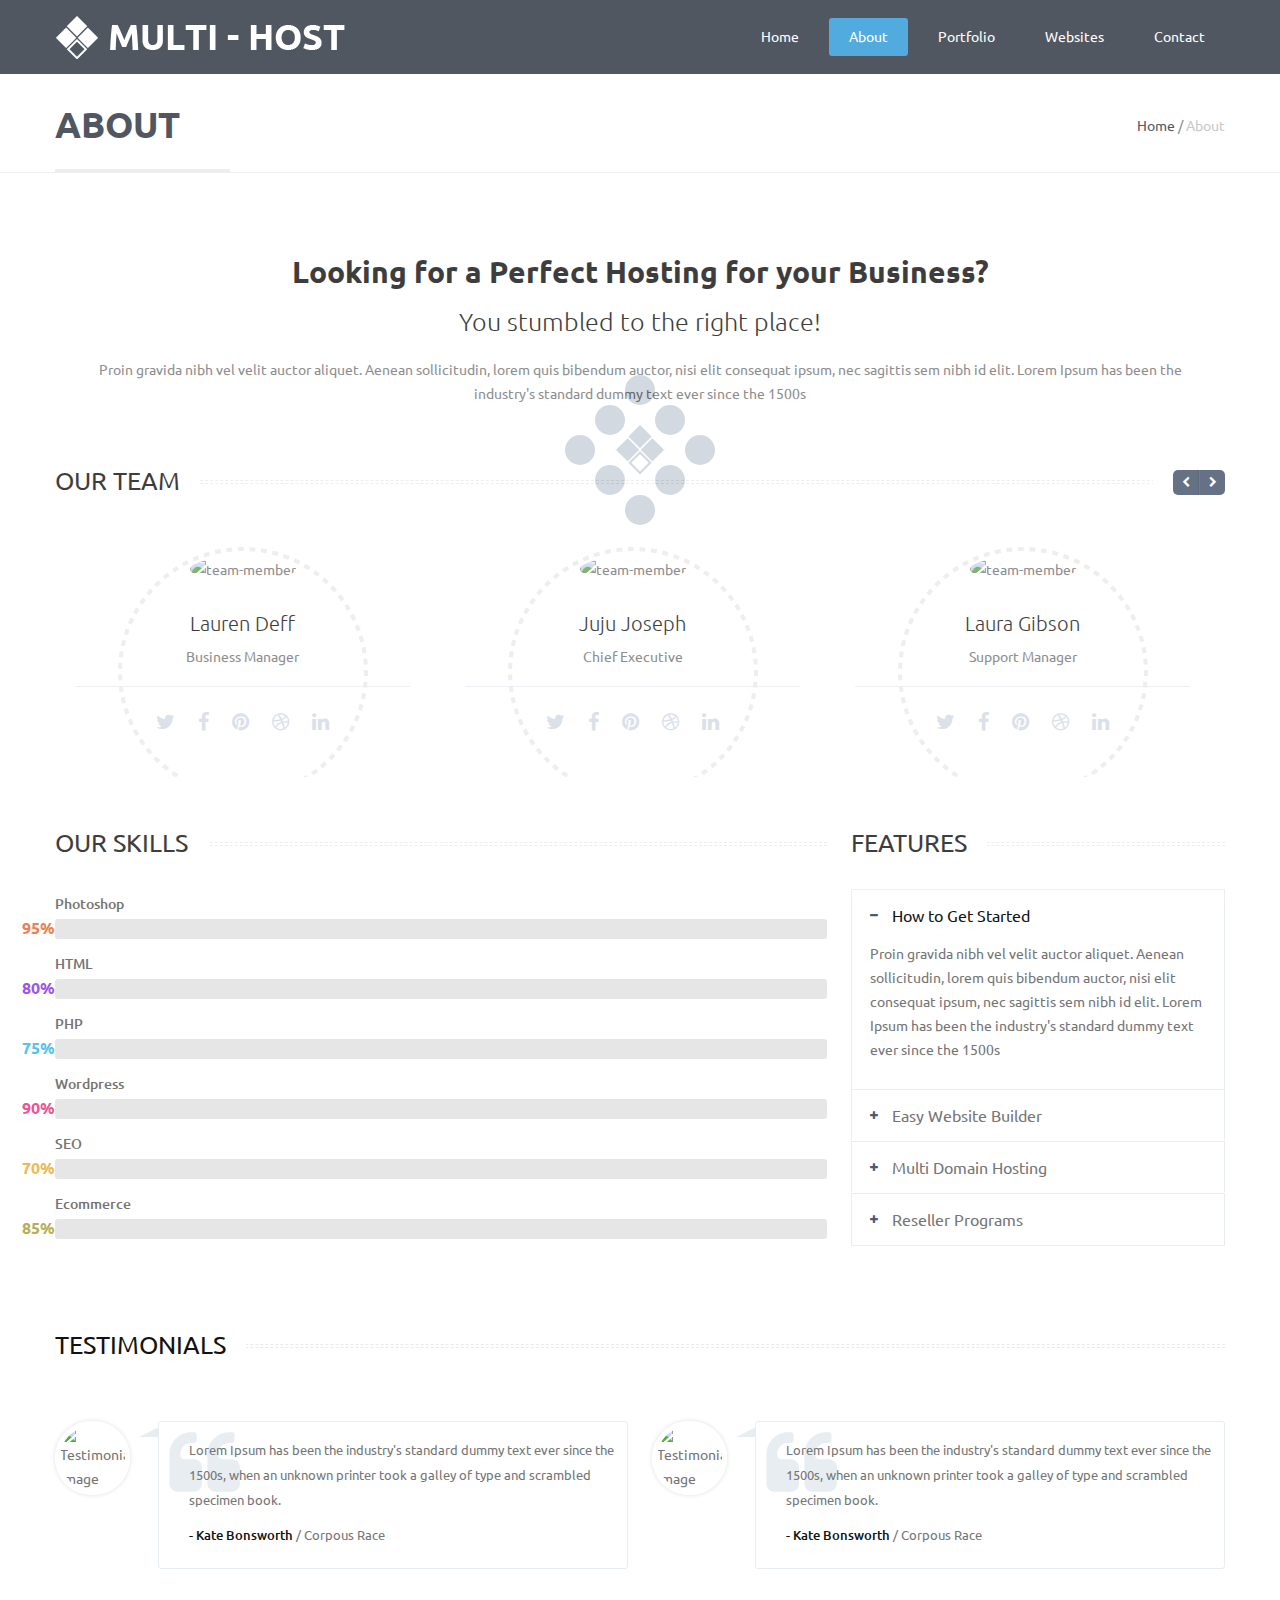
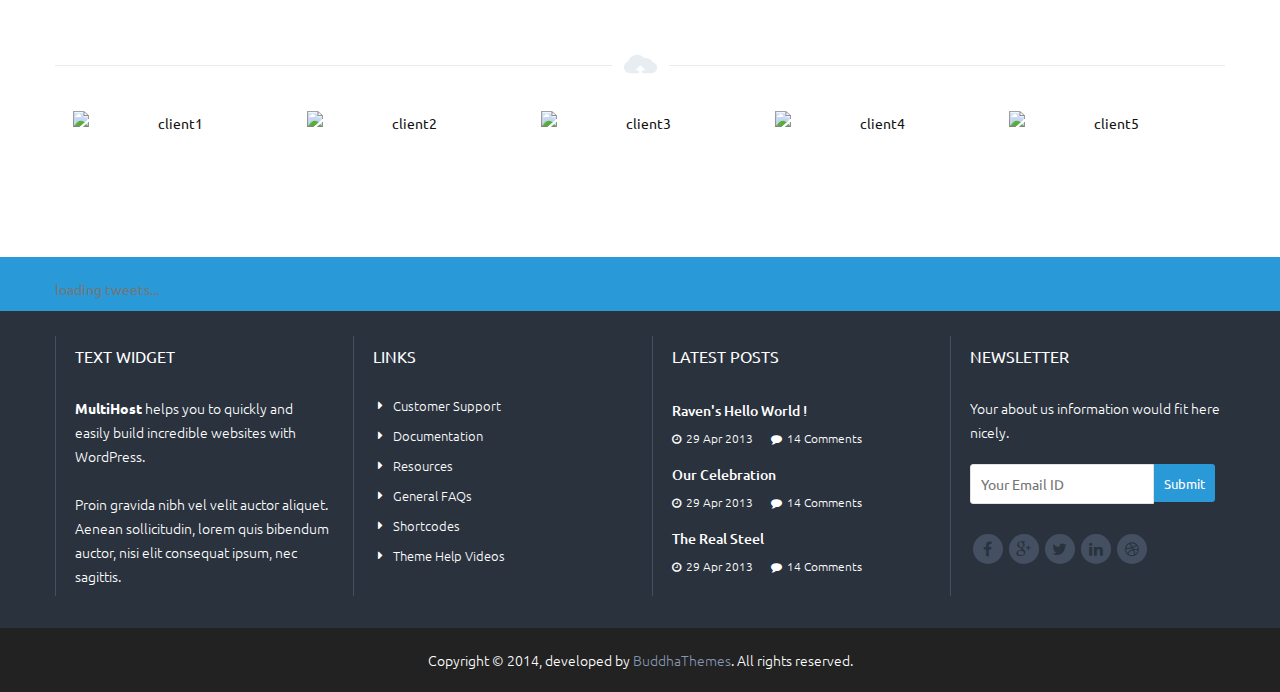
==== commit bf099f11: "finished index.html, fixed header on about.html" ====
--- a/about.html
+++ b/about.html
@@ -31,6 +31,7 @@
 <!--[if lt IE 9]>
     <script src="http://html5shim.googlecode.com/svn/trunk/html5.js"></script>
 <![endif]-->
+    <link rel="stylesheet" href="js/layerslider/css/layerslider.css" type="text/css">
 
     <script type="text/javascript" src="js/modernizr-2.6.2.min.js"></script> 	
 
@@ -47,131 +48,167 @@
             </div>
         </div>  
 
-    	<!-- **Header Top Bar** -->
-	   	<div id="bbar-wrapper">
-        	<div class="container">
-            	<div class="column dt-sc-one-half first">
-                	<p class="contact"> Call-us on : <span>845.180.1530</span> </p>
-                </div>
-                
-                <div class="column dt-sc-one-half alignright">
-                	<div class="buttons">
-                        <a href="login-page.html" title="">Login <i class="fa fa-caret-right"></i></a> 
-                        <a href="register.html" title="">Register <i class="fa fa-caret-right"></i></a>
-                    </div>
-                </div>
-        	</div>
-	   	</div> <!-- **Header Top Bar Ends** -->
+    	
         
-        <!-- **Header Wrapper** -->
-        <div id="header-wrapper">   
-        	<!-- **Header** -->     
-            <header id="header" class="header2">
+<!-- **Header Wrapper** -->
+        <div id="header-wrapper">        
+            <!-- **Header** -->
+            <header id="header" class="header5">
                 <div class="container">
-                	<!-- **Logo** -->
+                    <!-- **Logo** -->
                     <div id="logo">
                         <a href="index.html"> <img src="images/logo.png" alt="logo"> </a>
-                  </div><!-- **Logo Ends** -->
+                    </div><!-- **Logo Ends** -->
                     
                     <!-- **Main-Menu Navigation** -->
-                    <nav id="main-menu">
-                        <div class="main-menuwrapper">
-                            <ul class="dl-menu">
-                                <li> <a href="index.html" title=""> <span class="menu-icon fa fa-home"> </span> Home </a>
-                                	<ul class="dl-submenu">
-                                        <li> <a href="index-v2.html" title=""> Home Layout 2 </a> </li>
-                                        <li> <a href="index-v3.html" title=""> Home Layout 3 </a> </li>
-                                        <li> <a href="index-v4.html" title=""> Home Layout 4 </a> </li>
-                                        <li> <a href="one-page.html" title=""> One Page Layout </a> </li>
-                                    </ul>
+                    <div id="primary-menu">
+                        <div class="dt-menu-toggle" id="dt-menu-toggle">Menu<span class="dt-menu-toggle-icon"></span></div>                    
+                        <nav id="main-menu">
+                            <ul id="menu-main-menu" class="menu">
+                               <li class="menu-item-simple-parent menu-item-depth-0">
+                               <a href="index.html" title=""> <span class="menu-icon fa fa-home"> </span> Home </a>
+                               </li>                                    
+                                                   
+                                       
+                                 <li class="current_page_item menu-item-simple-parent menu-item-depth-0"> 
+                                <a href="about.html" title=""> <span class="menu-icon fa fa-book"> </span> About </a> 
+                                                      
+                                
                                 </li>
-                                
-                                <li class="current_page_item"> <a href="#" title=""> <span class="menu-icon fa fa-book"> </span> Pages </a>
-                                	
-                                	<ul class="dl-submenu">
-                                    	<li> <a href="about.html" title="">  Company </a> </li>
-                                        <li> <a href="faq.html" title=""> FAQ </a> </li> 
-                                        <li> <a href="side-navigation.html" title=""> Features </a> </li> 
-                                        <li> <a href="404.html" title=""> 404 </a> </li>
-                                    </ul>                            
-                                </li>     
-                                
-                                <li> <a href="blog-three-column.html" title=""> <span class="menu-icon fa fa-pencil"> </span> Blog </a>                     
-                                    <ul class="dl-submenu">
-                                        <li> <a href="blog-three-column.html" title=""> Three Column </a>                             
-                                            <ul class="secondary dl-submenu">
-                                                <li> <a href="blog-three-column.html" title=""> Without Sidebar </a> </li>
-                                                <li> <a href="blog-three-column-with-left-sidebar.html" title=""> With Left Sidebar </a> </li>
-                                                <li> <a href="blog-three-column-with-right-sidebar.html" title=""> With Right Sidebar </a> </li>
-                                            </ul>                            
-                                        </li>
-                                        <li> <a href="blog-two-column.html" title=""> Two Column </a>                             
-                                            <ul class="secondary dl-submenu">
-                                                <li> <a href="blog-two-column.html" title=""> Without Sidebar </a> </li>
-                                                <li> <a href="blog-two-column-with-left-sidebar.html" title=""> With Left Sidebar </a> </li>
-                                                <li> <a href="blog-two-column-with-right-sidebar.html" title=""> With Right Sidebar </a> </li>
-                                            </ul>                            
-                                        </li>
-                                        <li> <a href="blog-fullwidth.html" title=""> Fullwidth image </a>                             
-                                            <ul class="secondary dl-submenu">
-                                                <li> <a href="blog-fullwidth.html" title=""> Without Sidebar </a> </li>
-                                                <li> <a href="blog-fullwidth-with-left-sidebar.html" title=""> With Left Sidebar </a> </li>
-                                                <li> <a href="blog-fullwidth-with-right-sidebar.html" title=""> With Right Sidebar </a> </li>
-                                            </ul>                            
-                                        </li>
-                                        <li> <a href="blog-thumb.html" title=""> Thumb image </a>                             
-                                            <ul class="secondary dl-submenu">
-                                                <li> <a href="blog-thumb.html" title=""> Without Sidebar </a> </li>
-                                                <li> <a href="blog-thumb-with-left-sidebar.html" title=""> With Left Sidebar </a> </li>
-                                                <li> <a href="blog-thumb-with-right-sidebar.html" title=""> With Right Sidebar </a> </li>
-                                            </ul>                            
-                                        </li>
-                                        <li> <a href="blog-single.html" title=""> Blog Single </a> </li>
-                                    </ul>                    
-                                </li> 
-                                
-                                <li> <a href="portfolio-four-column.html" title="">  <span class="menu-icon fa fa-camera"> </span> Portfolio </a>
-                                    <ul class="dl-submenu">
-                                        <li> <a href="portfolio-four-column.html" title=""> Four Column </a>                             
-                                            <ul class="secondary dl-submenu">
-                                                <li> <a href="portfolio-four-column.html" title=""> Without Sidebar </a> </li>
-                                                <li> <a href="portfolio-four-column-with-left-sidebar.html" title=""> With Left Sidebar </a> </li>
-                                                <li> <a href="portfolio-four-column-with-right-sidebar.html" title=""> With Right Sidebar </a> </li>
-                                            </ul>                            
-                                        </li>
-                                        <li> <a href="portfolio-three-column.html" title=""> Three Column </a>                             
-                                            <ul class="secondary dl-submenu">
-                                                <li> <a href="portfolio-three-column.html" title=""> Without Sidebar </a> </li>
-                                                <li> <a href="portfolio-three-column-with-left-sidebar.html" title=""> With Left Sidebar </a> </li>
-                                                <li> <a href="portfolio-three-column-with-right-sidebar.html" title=""> With Right Sidebar </a> </li>
-                                            </ul>                            
-                                        </li>
-                                        <li> <a href="portfolio-two-column.html" title=""> Two Column </a>                             
-                                            <ul class="secondary dl-submenu">
-                                                <li> <a href="portfolio-two-column.html" title=""> Without Sidebar </a> </li>
-                                                <li> <a href="portfolio-two-column-with-left-sidebar.html" title=""> With Left Sidebar </a> </li>
-                                                <li> <a href="portfolio-two-column-with-right-sidebar.html" title=""> With Right Sidebar </a> </li>
-                                            </ul>                            
-                                        </li>
-                                        <li> <a href="portfolio-single.html" title=""> Portfolio Single </a> </li>
-                                    </ul>
+                                     
+                                <!--<li class="menu-item-megamenu-parent fullwidth megamenu-5-columns-group menu-item-depth-0"><a href="blog-three-column.html">Blog</a>
+                                    <div class="megamenu-child-container">
+                                        <ul class="sub-menu">
+                                            <li class="first"> <a href="blog-three-column.html" title=""> Three Column </a>                             
+                                                <ul class="sub-menu">
+                                                    <li> <a href="blog-three-column.html" title=""> Without Sidebar </a> </li>
+                                                    <li> <a href="blog-three-column-with-left-sidebar.html" title=""> With Left Sidebar </a> </li>
+                                                    <li> <a href="blog-three-column-with-right-sidebar.html" title=""> With Right Sidebar </a> </li>
+                                                </ul>
+                                                <a class="dt-menu-expand">+</a>
+                                            </li>
+                                            <li> <a href="blog-two-column.html" title=""> Two Column </a>
+                                                <ul class="sub-menu">
+                                                    <li> <a href="blog-two-column.html" title=""> Without Sidebar </a> </li>
+                                                    <li> <a href="blog-two-column-with-left-sidebar.html" title=""> With Left Sidebar </a> </li>
+                                                    <li> <a href="blog-two-column-with-right-sidebar.html" title=""> With Right Sidebar </a> </li>
+                                                </ul>
+                                                <a class="dt-menu-expand">+</a>
+                                            </li>
+                                            <li> <a href="blog-fullwidth.html" title=""> Fullwidth image </a>
+                                                <ul class="sub-menu">
+                                                    <li> <a href="blog-fullwidth.html" title=""> Without Sidebar </a> </li>
+                                                    <li> <a href="blog-fullwidth-with-left-sidebar.html" title=""> With Left Sidebar </a> </li>
+                                                    <li> <a href="blog-fullwidth-with-right-sidebar.html" title=""> With Right Sidebar </a> </li>
+                                                </ul>
+                                                <a class="dt-menu-expand">+</a>
+                                            </li>
+                                            <li> <a href="blog-thumb.html" title=""> Thumb image </a>  
+                                                <ul class="sub-menu">
+                                                    <li> <a href="blog-thumb.html" title=""> Without Sidebar </a> </li>
+                                                    <li> <a href="blog-thumb-with-left-sidebar.html" title=""> With Left Sidebar </a> </li>
+                                                    <li> <a href="blog-thumb-with-right-sidebar.html" title=""> With Right Sidebar </a> </li>
+                                                </ul>
+                                                <a class="dt-menu-expand">+</a>
+                                            </li>    
+                                            <li> <a href="blog-single.html" title=""> Blog Single </a>  
+                                                <ul class="sub-menu">
+                                                    <li> <a href="blog-single.html" title=""> Without Sidebar </a> </li>
+                                                    <li> <a href="blog-single-with-left-sidebar.html" title=""> With Left Sidebar </a> </li>
+                                                    <li> <a href="blog-single-with-right-sidebar.html" title=""> With Right Sidebar </a> </li>
+                                                </ul>
+                                                <a class="dt-menu-expand">+</a>
+                                            </li>                                                                                    
+                                        </ul>
+                                    </div>                                
+                                    <a class="dt-menu-expand">+</a>
+                                </li>-->                     
+                                
+                                <li class="menu-item-megamenu-parent megamenu-4-columns-group menu-item-depth-0"><a href="portfolio-single.html">Portfolio</a>
+                                   <!-- <div class="megamenu-child-container">
+                                        <ul class="sub-menu">
+                                            <li class="first"> <a href="portfolio-four-column.html" title=""> Four Column </a>                             
+                                                <ul class="sub-menu">
+                                                    <li> <a href="portfolio-four-column.html" title=""> Without Sidebar </a> </li>
+                                                    <li> <a href="portfolio-four-column-with-left-sidebar.html" title=""> With Left Sidebar </a> </li>
+                                                    <li> <a href="portfolio-four-column-with-right-sidebar.html" title=""> With Right Sidebar </a> </li>
+                                                </ul>
+                                                <a class="dt-menu-expand">+</a>
+                                            </li>
+                                            <li> <a href="portfolio-three-column.html" title=""> Three Column </a> 
+                                                <ul class="sub-menu">
+                                                    <li> <a href="portfolio-three-column.html" title=""> Without Sidebar </a> </li>
+                                                    <li> <a href="portfolio-three-column-with-left-sidebar.html" title=""> With Left Sidebar </a> </li>
+                                                    <li> <a href="portfolio-three-column-with-right-sidebar.html" title=""> With Right Sidebar </a> </li>
+                                                </ul>
+                                                <a class="dt-menu-expand">+</a>
+                                            </li>
+                                            <li> <a href="portfolio-two-column.html" title=""> Two Column </a>
+                                                <ul class="sub-menu">
+                                                    <li> <a href="portfolio-two-column.html" title=""> Without Sidebar </a> </li>
+                                                    <li> <a href="portfolio-two-column-with-left-sidebar.html" title=""> With Left Sidebar </a> </li>
+                                                    <li> <a href="portfolio-two-column-with-right-sidebar.html" title=""> With Right Sidebar </a> </li>
+                                                </ul>
+                                                <a class="dt-menu-expand">+</a>
+                                            </li>
+                                            <li> <a href="portfolio-single.html" title=""> Portfolio Single </a>   
+                                                <ul class="sub-menu">
+                                                    <li> <a href="portfolio-single.html" title=""> Fullwidth Gallery </a> </li>
+                                                    <li> <a href="portfolio-single-left-gallery.html" title=""> Left Gallery </a> </li>
+                                                    <li> <a href="portfolio-single-right-gallery.html" title=""> Right Gallery </a> </li>
+                                                </ul>
+                                                <a class="dt-menu-expand">+</a>
+                                            </li>                                                                                    
+                                        </ul>
+                                    </div>                                
+                                    <a class="dt-menu-expand">+</a>-->
+                                </li>                                                  
+                                                                                                                   
+                                <li class="menu-item-megamenu-parent megamenu-3-columns-group menu-item-depth-0 hasImage-bg right-aligned"><a href="#">Websites</a>
+                                    <!--<div class="megamenu-child-container">
+                                        <ul class="sub-menu">
+                                            <li class="first"> <a href="#">Domain Services</a>
+                                                <ul class="sub-menu">
+                                                    <li> <a href="#"> Single user Domains </a> </li>
+                                                    <li> <a href="#"> Multi-user Domains </a> </li>
+                                                    <li> <a href="#"> Reseller Domains </a> </li>
+                                                    <li> <a href="#"> Promos and Services </a> </li>
+                                                </ul>
+                                                <a class="dt-menu-expand">+</a>
+                                            </li>
+                                            <li> <span class="nolink-menu">Web Hosting</span>
+                                                <ul class="sub-menu">
+                                                    <li> <a href="#"> Dedicated Servers </a> </li>
+                                                    <li> <a href="#"> Shared Hosting </a> </li>
+                                                    <li> <a href="#"> Wordpress Hosting </a> </li>
+    
+                                                    <li> <a href="#"> NextGen VPS Hosting </a> </li>
+                                                </ul>
+                                                <a class="dt-menu-expand">+</a>
+                                            </li>
+                                            <li> <a href="">Cloud Servers</a>
+                                                <ul class="sub-menu">
+                                                    <li> <a href="#"> Ensured Speed Plans </a> </li>   
+                                                    <li> <a href="#"> Instant FTP Setup </a> </li>     
+                                                    <li> <a href="#"> Cloud Hosting Objects </a> </li>
+                                                    <li> <a href="#"> Safe & Highly Secured </a> </li>
+                                                </ul>
+                                                <a class="dt-menu-expand">+</a>
+                                            </li>
+                                        </ul>
+                                    </div>                                
+                                    <a class="dt-menu-expand">+</a>-->
                                 </li>
-                                
-                                <li> <a href="shortcodes.html" title="">  <span class="menu-icon fa fa-trophy"> </span> Shortcodes </a> </li>                                 
-    
-                                <li> <a href="contact.html" title=""> <span class="menu-icon fa fa-envelope"> </span> Contact </a>
-                                    <ul class="dl-submenu">
-                                        <li> <a href="contact.html" title=""> Layout 1 </a> </li>
-                                        <li> <a href="contact2.html" title=""> Layout 2 </a> </li>
-                                    </ul>                            
+                                                                
+                                <li class="menu-item-simple-parent menu-item-depth-0"> <a href="contact2.html" title=""> <span class="menu-icon fa fa-envelope"> </span> Contact </a>                  
                                 </li>
-                            </ul>    
-                        </div>
-                        <div id="dl-menu" class="dl-menuwrapper"> </div>
-                    </nav> <!-- **Main-Menu Navigation Ends** -->              
+                                
+                            </ul>
+                        </nav>
+                    </div> <!-- **Main-Menu Navigation Ends** -->                  
                 </div>                
             </header> <!-- **Header Ends** -->
-        </div> <!-- **Header Wrapper Ends** -->        
+        </div> <!-- **Header Wrapper Ends** -->                               
         
         <!-- **Main** -->        
 		<div id="main">
--- a/css/responsive.css
+++ b/css/responsive.css
@@ -40,16 +40,19 @@
 		#secondary { width: 220px; }		
 		.boxed .wrapper, .boxed #header-wrapper { width:940px; }
 		.wrapper, #header-wrapper { width:100%; }
-		img, .aligncenter { height:auto; max-width: 100%; }	
+		img, .aligncenter { height: 50%; }
+	   .fbicon {position: relative, right: 20px }	
+
 		
 		th { padding:12px 5px; font-size:12px; text-transform:none; }
 		td { padding:10px 5px; font-size:12px; }
 		
-		.preview-section .column { width: 100%; }			
+		.preview-section .column { width: 100%; }
+		.fbico img{position: absolute;}			
 		
 		/*----*****---- << Header >> ----*****----*/		
 		
-		#bbar-wrapper .column.alignright { margin: 0; }
+		
 		
 		#logo, #header.header2 #logo, #header.header3 #logo { margin: 22px 0 0; width: 26%; }
 		#header.header3 #logo { margin: 27px 0 0; }
@@ -59,7 +62,7 @@
 		
 		#header.header2 .main-menuwrapper ul > li.hasSubmenu > a { padding: 11px 24px 12px 14px; }
 		
-		#header.header5 #main-menu ul.menu > li > .megamenu-child-container > ul.sub-menu { width: 900px; }
+		#header.header5 #main-menu ul.menu > li > .megamenu-child-container > 
 		#header.header5 #logo { margin: 22px 0 0 !important; width: 20% !important; }
 		#header.header5 #main-menu > ul > li > a { font-size: 13px; padding: 10px 18px; }
 		
@@ -181,9 +184,7 @@
 		
 		/*----*****---- << Header >> ----*****----*/	
 		
-		#bbar-wrapper .column.alignright { margin: 0; }
-		#bbar-wrapper.header1 p	{ font-size: 16px; }
-		#bbar-wrapper.header1, #bbar-wrapper.header1 p { line-height: 44px; }
+		
 				
 		#logo, #header.header2 #logo, #header.header3 #logo, #header.header4 #logo { margin: 21px 0 0; width: 25%; }
 		#header.header3 #logo { margin: 28px 0 0; }
@@ -232,6 +233,7 @@
 		/*----*****---- << Main >> ----*****----*/	
 
 		.aligncenter { height:auto; max-width: 100%; }
+		.socialicon {height: 50%}
 		img { height:auto; }		
 		pre, code { width:96.5%; }
 		
@@ -458,7 +460,7 @@
 		
 		.column { margin-left:0; }
 		
-		.dt-sc-one-half, .dt-sc-one-third, .dt-sc-two-third, .dt-sc-one-fourth, .dt-sc-three-fourth, .dt-sc-one-fifth, .dt-sc-two-fifth, .dt-sc-three-fifth, .dt-sc-four-fifth, .dt-sc-one-column,
+		.dt-sc-one-half, .dt-sc-one-third,.fbicon, .dt-sc-two-third, .dt-sc-one-fourth, .dt-sc-three-fourth, .dt-sc-one-fifth, .dt-sc-two-fifth, .dt-sc-three-fifth, .dt-sc-four-fifth, .dt-sc-one-column,
 		.column.no-space.dt-sc-one-half, .column.no-space.dt-sc-one-third, .column.no-space.dt-sc-two-third, .column.no-space.dt-sc-one-fourth, .column.no-space.dt-sc-three-fourth, .column.no-space.dt-sc-one-fifth, .column.no-space.dt-sc-two-fifth, .column.no-space.dt-sc-three-fifth, .column.no-space.dt-sc-four-fifth { width:100%; }
 						
 		/*----*****---- << Miscellaneous >> ----*****----*/	
@@ -625,6 +627,7 @@
 		
 		#bbar-wrapper .column { margin-bottom: 10px; margin-left: 0; text-align: center; width: 100%; }
 		#bbar-wrapper .column.alignright { display: inline-block; float: none; text-align: center; }
+
 		
 		#bbar-wrapper.header1 .float-left { line-height: 15px; margin: 0; width: 28%; }
 		#bbar-wrapper.header1 .float-right { text-align: right; width: 66%; }
@@ -728,7 +731,7 @@
 		.portfolio-details .detail { font-size:12px; padding:20px 10px; }		
 		.portfolio-details a { font-size: 14px; margin: 5px 5px 0; }
 		
-		.carousel-gallery li .entry-thumb img, .portfolio-item .entry-thumb img { max-height: 100%; }
+		.carousel-gallery li .entry-thumb img, .portfolio-item .entry-thumb img { max-height: 50%; }
 
 		.portfolio-slider-container .bx-controls-direction a { top: 30%; }				
 
@@ -933,6 +936,7 @@
 					
 			
 		/*----*****---- << Portfolio >> ----*****----*/	
+
 			
 		.sorting-container { text-align:center; }
 		.sorting-container a { display:inline-block; float:none; }
@@ -1018,7 +1022,7 @@
 		ul.dt-sc-tabs li a { padding: 0; }	
 		ul.dt-sc-tabs li a.current { font-weight:bold; }	
 		
-		.dt-sc-tabs-container.type2 ul.dt-sc-tabs li { margin: 0; }
+		.-tabs-container.type2 ul.dt-sc-tabs li { margin: 0; }
 		.dt-sc-tabs-container.type2 ul.dt-sc-tabs li a { border-bottom: 1px solid; border-right: 1px solid; font-size: 15px; line-height: 40px; margin-bottom: 5px; padding: 0; width: 100%; }
 		.dt-sc-tabs-container.type2 ul.dt-sc-tabs li a.current { border-bottom: 2px solid; }			
 		
--- a/js/layerslider/css/layerslider.css
+++ b/js/layerslider/css/layerslider.css
@@ -0,0 +1,869 @@
+
+/*
+	* Style settings of LayerSlider
+	*
+	* (c) 2011-2013 George Krupa, John Gera & Kreatura Media
+	*
+	* Plugin web:			http://kreaturamedia.com/
+	* Licenses: 			http://codecanyon.net/licenses/
+*/
+
+
+
+/* Global settings */
+
+.ls-container {
+	visibility: hidden;
+	position: relative;
+}
+
+.ls-lt-container {
+	position: absolute;
+}
+
+.ls-lt-container,
+.ls-lt-container * {
+	text-align: left !important;
+	direction: ltr !important;
+}
+
+.ls-container-fullscreen {
+	margin: 0 auto !important;
+	padding: 2% !important;
+	background: black !important;
+	border-radius: 0 !important;
+	-moz-border-radius: 0 !important;
+	-webkit-border-radius: 0 !important;
+	border: none !important;
+}
+
+.ls-container-fullscreen .ls-thumbnail-wrapper,
+.ls-container-fullscreen .ls-fullscreen,
+.ls-container-fullscreen .ls-shadow {
+	display: none !important;
+}
+
+.ls-overflow-hidden {
+	overflow: hidden;
+}
+
+.ls-inner {
+	position: relative;
+	background-position: center center;
+	z-index: 2;
+}
+
+.ls-loading-container {
+	position: absolute !important;
+	display: none;
+	z-index: 3 !important;
+	left: 50% !important;
+	top: 50% !important;
+}
+
+.ls-loading-indicator {
+	margin: 0 auto;
+}
+
+.ls-inner,
+.ls-slide {
+	width: 100%;
+	height: 100%;
+}
+
+.ls-slide,
+.ls-layer {
+	position: absolute;
+	display: none;
+	background-position: center center;
+	overflow: hidden;
+}
+
+.ls-active,
+.ls-animating {
+	display: block !important;
+}
+
+.ls-slide > * {
+	position: absolute;
+	line-height: normal;
+	margin: 0;
+	left: 0;
+	top: 0;
+}
+
+.ls-slide .ls-bg {
+	left: 0px;
+	top: 0px;
+	transform: none !important;
+	-o-transform: none !important;
+	-ms-transform: none !important;
+	-moz-transform: none !important;
+	-webkit-transform: none !important;
+}
+
+.ls-yourlogo {
+	position: absolute;
+	z-index: 99;
+}
+
+
+
+/* Timers */
+
+.ls-bar-timer {
+	position: absolute;
+	width: 0;
+	height: 2px;
+	background: white;
+	border-bottom: 2px solid #555;
+	opacity: .55;
+	filter: alpha(opacity=55);
+	z-index: 4;
+	top: 0;
+}
+
+.ls-circle-timer {
+	width: 16px;
+	height: 16px;
+	position: absolute;
+	right: 10px;
+	top: 10px;
+	z-index: 4;
+	opacity: .65;
+	filter: alpha(opacity=65);
+	display: none;
+}
+
+.ls-ct-half {
+	background: white;
+}
+
+.ls-ct-center {
+	background: #444;
+}
+
+.ls-ct-left,
+.ls-ct-right {
+	width: 50%;
+	height: 100%;
+	overflow: hidden;
+}
+
+.ls-ct-left,
+.ls-ct-right {
+	float: left;
+	position: relative;
+}
+
+.ls-ct-rotate {
+	width: 200%;
+	height: 100%;
+	position: absolute;
+	top: 0;
+}
+
+.ls-ct-left .ls-ct-rotate,
+.ls-ct-right .ls-ct-hider,
+.ls-ct-right .ls-ct-half {
+	left: 0;
+}
+
+.ls-ct-right .ls-ct-rotate,
+.ls-ct-left .ls-ct-hider,
+.ls-ct-left .ls-ct-half {
+	right: 0;
+}
+
+.ls-ct-hider,
+.ls-ct-half {
+	position: absolute;
+	top: 0;
+}
+
+.ls-ct-hider {
+	width: 50%;
+	height: 100%;
+	overflow: hidden;
+}
+
+.ls-ct-half {
+	width: 200%;
+	height: 100%;
+}
+
+.ls-ct-center {
+	width: 50%;
+	height: 50%;
+	left: 25%;
+	top: 25%;
+	position: absolute;
+}
+
+.ls-ct-half,
+.ls-ct-center {
+	border-radius: 100px;
+	-moz-border-radius: 100px;
+	-webkit-border-radius: 100px;
+}
+
+
+
+/* Navigation */
+
+.ls-bottom-nav-wrapper {
+	height: 0;
+}
+
+.ls-bottom-slidebuttons {
+	text-align: left;
+}
+
+.ls-bottom-nav-wrapper,
+.ls-below-thumbnails {
+	z-index: 2;
+	height: 0;
+	position: relative;
+	text-align: center;
+	margin: 0 auto;
+}
+
+.ls-below-thumbnails {
+	display: none;
+	z-index: 6;
+}
+
+.ls-bottom-nav-wrapper a,
+.ls-nav-prev,
+.ls-nav-next {
+	outline: none;
+}
+
+* .ls-bottom-nav-wrapper *,
+* .ls-bottom-nav-wrapper span * {
+	direction: ltr !important;
+}
+
+.ls-bottom-slidebuttons {
+	position: relative;
+	z-index: 1000;
+}
+
+.ls-bottom-slidebuttons,
+.ls-nav-start,
+.ls-nav-stop,
+.ls-nav-sides {
+	position: relative;
+}
+
+.ls-nothumb {
+	text-align: center !important;
+}
+
+.ls-link {
+	position: absolute;
+	width: 100% !important;
+	height: 100% !important;
+	left: 0 !important;
+	top: 0 !important;
+	background-image: url(blank.gif);
+}
+
+.ls-slide > a > * {
+	background-image: url(blank.gif);
+}
+
+
+
+/* Embedded videos */
+
+.ls-vpcontainer {
+	width: 100%;
+	height: 100%;
+	position: absolute;
+	left: 0;
+	top: 0;
+}
+
+.ls-videopreview {
+	width : 100%;
+	height : 100%;
+	position : absolute;
+	left : 0;
+	top : 0;
+	cursor : pointer;
+}
+
+.ls-playvideo {
+	position: absolute;
+	left: 50%;
+	top: 50%;
+	cursor: pointer;
+}
+
+
+
+/* Thumbnails */
+
+.ls-tn {
+	display: none !important;
+}
+
+.ls-thumbnail-hover {
+	display: none;
+	position: absolute;
+	left: 0;
+}
+
+.ls-thumbnail-hover-inner {
+	width: 100%;
+	height: 100%;
+	position: absolute;
+	left: 0;
+	top: 0;
+	display: none;
+}
+
+.ls-thumbnail-hover-bg {
+	position: absolute;
+	width: 100%;
+	height: 100%;
+	left: 0;
+	top: 0;
+}
+
+.ls-thumbnail-hover-img {
+	position: absolute;
+	overflow: hidden;
+}
+
+.ls-thumbnail-hover img {
+	max-width: none !important;
+	position: absolute;
+	display: inline-block;
+	visibility: visible !important;
+	left: 50%;
+	top: 0;
+}
+
+.ls-thumbnail-hover span {
+	left: 50%;
+	top: 100%;
+	width: 0;
+	height: 0;
+	display: block;
+	position: absolute;
+	border-left-color: transparent !important;
+	border-right-color: transparent !important;
+	border-bottom-color: transparent !important;
+}
+
+.ls-thumbnail-wrapper {
+	position: relative;
+	width: 100%;
+	margin: 0 auto;
+	z-index: 4;
+}
+
+.ls-thumbnail {
+	position: relative;
+	margin: 0 auto;
+}
+
+.ls-thumbnail-inner,
+.ls-thumbnail-slide-container {
+	width: 100%;
+}
+
+.ls-thumbnail-slide-container {
+	overflow: hidden !important;
+	position: relative;
+}
+
+.ls-touchscroll {
+	overflow-x: auto !important;
+}
+
+.ls-thumbnail-slide {
+	text-align: center;
+	white-space: nowrap;
+	float: left;
+	position: relative;
+}
+
+.ls-thumbnail-slide a {
+	overflow: hidden;
+	display: inline-block;
+	width: 0;
+	height: 0;
+	position: relative;
+}
+
+.ls-thumbnail-slide img {
+	max-width: none !important;
+	max-height: 100% !important;
+	height: 100%;
+	visibility: visible !important;
+}
+
+.ls-shadow {
+	display: none;
+	position: absolute;
+	z-index: 1;
+	top: 100%;
+	width: 100%;
+	left: 0;
+	overflow: hidden !important;
+	visibility: hidden;
+}
+
+.ls-shadow img {
+	width: 100% !important;
+	height: auto !important;
+	position: absolute !important;
+	left: 0 !important;
+	bottom: 0 !important;
+}
+
+.ls-bottom-nav-wrapper,
+.ls-thumbnail-wrapper,
+.ls-nav-prev,
+.ls-nav-next {
+	visibility: hidden;
+}
+
+
+
+/* WP plugin fullwidth */
+
+.ls-wp-fullwidth-container {
+	width: 100%;
+	position: relative;
+}
+
+.ls-wp-fullwidth-helper {
+	position: absolute;
+}
+
+
+
+/* 2D & 3D Layer Transitions */
+
+.ls-overflow-hidden {
+	overflow: hidden;
+}
+
+.ls-lt-tile {
+	position: relative;
+	float: left;
+	perspective: 1000px;
+	-o-perspective: 1000px;
+	-ms-perspective: 1000px;
+	-moz-perspective: 1000px;
+	-webkit-perspective: 1000px;
+}
+
+.ls-lt-tile img {
+	visibility: visible;
+	display: inline-block;
+}
+
+.ls-curtiles {
+	overflow: hidden;
+}
+
+.ls-curtiles,
+.ls-nexttiles {
+	position: absolute;
+	width: 100%;
+	height: 100%;
+	left: 0;
+	top: 0;
+}
+
+.ls-curtile, .ls-nexttile {
+	overflow: hidden;
+	position: absolute;
+	width: 100% !important;
+	height: 100% !important;
+	backface-visibility: hidden;
+	-o-backface-visibility: hidden;
+	-ms-backface-visibility: hidden;
+	-moz-backface-visibility: hidden;
+	-webkit-backface-visibility: hidden;
+}
+
+.ls-curtile {
+	left: 0;
+	top: 0;
+}
+
+.ls-curtile img,
+.ls-nexttile img {
+	position: absolute;
+	filter: inherit;
+}
+
+.ls-3d-container {
+	position: relative;
+	overflow: visible !important;
+}
+
+.ls-3d-box {
+	position: absolute;
+	top: 50%;
+	left: 50%;
+	transform-style: preserve-3d;
+	-o-transform-style: preserve-3d;
+	-ms-transform-style: preserve-3d;
+	-moz-transform-style: preserve-3d;
+	-webkit-transform-style: preserve-3d;
+}
+
+.ls-3d-box div {
+	overflow: hidden;
+	background: #777;
+	margin: 0;
+	padding: 0;
+	position: absolute;
+}
+
+
+
+/* Full screen */
+
+.ls-fullscreen {
+	position: absolute;
+	z-index: 10;
+	cursor: pointer;
+	display: block;
+}
+
+
+
+/* Removing all default global styles of WordPress themes */
+
+html * .ls-nav-prev,
+html * .ls-nav-next,
+html * .ls-container img,
+html * .ls-bottom-nav-wrapper a,
+html * .ls-container .ls-fullscreen,
+body * .ls-nav-prev,
+body * .ls-nav-next,
+body * .ls-container img,
+body * .ls-bottom-nav-wrapper a,
+body * .ls-container .ls-fullscreen,
+#ls-global * .ls-nav-prev,
+#ls-global * .ls-nav-next,
+#ls-global * .ls-container img,
+#ls-global * .ls-bottom-nav-wrapper a,
+#ls-global * .ls-container .ls-fullscreen,
+html * .ls-thumbnail a,
+body * .ls-thumbnail a,
+#ls-global * .ls-thumbnail a {
+	transition: none;
+	-o-transition: none;
+	-ms-transition: none;
+	-moz-transition: none;
+	-webkit-transition: none;
+	line-height: normal;
+	outline: none;
+	padding: 0;
+	border: 0;
+}
+
+html * .ls-slide > a,
+body * .ls-slide > a,
+#ls-global * .ls-slide > a,
+html * .ls-slide > h1,
+body * .ls-slide > h1,
+#ls-global * .ls-slide > h1,
+html * .ls-slide > h2,
+body * .ls-slide > h2,
+#ls-global * .ls-slide > h2,
+html * .ls-slide > h3,
+body * .ls-slide > h3,
+#ls-global * .ls-slide > h3,
+html * .ls-slide > h4,
+body * .ls-slide > h4,
+#ls-global * .ls-slide > h4,
+html * .ls-slide > h5,
+body * .ls-slide > h5,
+#ls-global * .ls-slide > h5,
+html * .ls-slide > p,
+body * .ls-slide > p,
+#ls-global * .ls-slide > p,
+html * .ls-slide > div,
+body * .ls-slide > div,
+#ls-global * .ls-slide > div,
+html * .ls-slide > span,
+body * .ls-slide > span,
+#ls-global * .ls-slide > span,
+html * .ls-slide > *,
+body * .ls-slide > *,
+#ls-global * .ls-slide > * {
+	transition: none;
+	-o-transition: none;
+	-ms-transition: none;
+	-moz-transition: none;
+	-webkit-transition: none;
+}
+
+html * .ls-slide > *,
+body * .ls-slide > *,
+#ls-global * .ls-slide > * {
+	margin: 0;
+}
+
+html * .ls-container img,
+body * .ls-container img,
+#ls-global * .ls-container img {
+	background: none !important;
+	min-width: 0 !important;
+	max-width: none !important;
+	border-radius: 0;
+	box-shadow: none;
+	border: 0;
+	padding: 0;
+}
+
+/*html * .ls-thumbnail a img,
+body * .ls-thumbnail a img,
+#ls-global * .ls-thumbnail a img {
+	min-width: 100% !important;
+}
+*/
+
+html * .ls-wp-container .ls-slide > *,
+body * .ls-wp-container .ls-slide > *,
+#ls-global * .ls-wp-container .ls-slide > * {
+	line-height: normal;
+	outline: none;
+	padding: 0;
+	margin: 0;
+	border: 0;
+}
+
+html * .ls-wp-container .ls-slide > a > *,
+body * .ls-wp-container .ls-slide > a > *,
+#ls-global * .ls-wp-container .ls-slide > a > * {
+	margin: 0;
+}
+
+html * .ls-wp-container .ls-slide > a,
+body * .ls-wp-container .ls-slide > a,
+#ls-global * .ls-wp-container .ls-slide > a {
+	text-decoration: none;
+}
+
+.ls-wp-fullwidth-container,
+.ls-wp-fullwidth-helper,
+.ls-container,
+.ls-container * {
+	box-sizing: content-box !important;
+	-moz-box-sizing: content-box !important;
+	-webkit-box-sizing: content-box !important;
+}
+
+html * .ls-yourlogo,
+body * .ls-yourlogo,
+#ls-global * .ls-yourlogo {
+	margin: 0;
+}
+
+html * .ls-tn,
+body * .ls-tn,
+#ls-global * .ls-tn {
+	display: none;
+}
+
+.site {
+	overflow: visible !important;
+}
+
+
+
+/* Style of LayerSlider Debug Console */
+
+.ls-debug-console * {
+	margin: 0 !important;
+	padding: 0 !important;
+	border: 0 !important;
+	color: white !important;
+	text-shadow: none !important;
+	font-family: "HelveticaNeue-Light", "Helvetica Neue Light", Helvetica, Arial, sans-serif !important;
+	line-height: normal !important;
+	-webkit-font-smoothing: antialiased !important;
+	text-align: left !important;
+	font-style: normal !important;
+}
+
+.ls-debug-console h1 {
+	padding-top: 10px !important;
+	font-size: 17px !important;
+	font-weight: bold !important;
+}
+
+.ls-debug-console h1:first-child {
+	padding-top: 0 !important;
+}
+
+.ls-debug-console ul {
+	padding-top: 10px !important;
+	list-style: none !important;
+}
+
+.ls-debug-console li {
+	margin-left: 10px !important;
+	font-size: 13px !important;
+	position: relative !important;
+	font-weight: normal !important;
+}
+
+html * .ls-debug-console li ul,
+body * .ls-debug-console li ul,
+#ls-global * .ls-debug-console li ul {
+	display: none;
+	width: 260px;
+	left: -10px;
+}
+
+.ls-debug-console li ul {
+	position: absolute !important;
+	bottom: 100% !important;
+	padding: 10px 10px 10px 0 !important;
+	background: white !important;
+	border-radius: 10px !important;
+	box-shadow: 0 0 20px black !important;
+}
+
+html * .ls-debug-console li:hover ul,
+body * .ls-debug-console li:hover ul,
+#ls-global * .ls-debug-console li:hover ul {
+	display: block;
+}
+
+.ls-debug-console li ul * {
+	color: black !important;
+}
+
+.ls-debug-console a {
+	text-decoration: none !important;
+	border-bottom: 1px dotted white !important;
+}
+
+.ls-error {
+	border-radius: 5px !important;
+	-moz-border-radius: 5px !important;
+	-wenkit-border-radius: 5px !important;
+	background: white !important;
+	height: auto !important;
+	width: auto !important;
+	color: white !important;
+	padding: 20px 40px 30px 80px !important;
+	position: relative !important;
+	box-shadow: 0 2px 20px -5px black;
+}
+
+.ls-error p {
+	line-height: normal !important;
+	text-shadow: none !important;
+	margin: 0 !important;
+	padding: 0 !important;
+	border: 0 !important;
+	text-align: justify !important;
+	font-family: Arial, sans-serif !important;
+}
+
+.ls-error .ls-error-title {
+	line-height: 40px !important;
+	color: red !important;
+	font-weight: bold !important;
+	font-size: 16px !important;
+}
+
+.ls-error .ls-error-text {
+	color: #555 !important;
+	font-weight: normal !important;
+	font-size: 13px !important;
+}
+
+.ls-error .ls-exclam {
+	width: 40px !important;
+	height: 40px !important;
+	position: absolute !important;
+	left: 20px !important;
+	top: 20px !important;
+	border-radius: 50px !important;
+	-moz-border-radius: 50px !important;
+	-webkit-border-radius: 50px !important;
+	font-size: 30px !important;
+	font-weight: bold !important;
+	color: white !important;
+	line-height: 40px !important;
+	background: red !important;
+	text-align: center !important;
+}
+
+
+
+/* GPU Hardware Acceleration */
+
+html * .ls-container .ls-shadow,
+html * .ls-container .ls-slide > *,
+html * .ls-container .ls-fullscreen,
+html * .ls-container .ls-3d-container,
+html * .ls-container .ls-lt-container,
+html * .ls-container .ls-lt-container *,
+html * .ls-container .ls-thumbnail-wrapper,
+html * .ls-container .ls-bottom-nav-wrapper,
+body * .ls-container .ls-shadow,
+body * .ls-container .ls-slide > *,
+body * .ls-container .ls-fullscreen,
+body * .ls-container .ls-3d-container,
+body * .ls-container .ls-lt-container,
+body * .ls-container .ls-lt-container *,
+body * .ls-container .ls-thumbnail-wrapper,
+body * .ls-container .ls-bottom-nav-wrapper,
+#ls-global * .ls-container .ls-shadow,
+#ls-global * .ls-container .ls-slide > *,
+#ls-global * .ls-container .ls-fullscreen,
+#ls-global * .ls-container .ls-3d-container,
+#ls-global * .ls-container .ls-lt-container,
+#ls-global * .ls-container .ls-lt-container *,
+#ls-global * .ls-container .ls-thumbnail-wrapper,
+#ls-global * .ls-container .ls-bottom-nav-wrapper,
+.ls-gpuhack {
+	transform: translate3d(0, 0, 0);
+	-o-transform: translate3d(0, 0, 0);
+	-ms-transform: translate3d(0, 0, 0);
+	-moz-transform: translate3d(0, 0, 0);
+	-webkit-transform: translate3d(0, 0, 0);
+}
+
+.ls-gpuhack {
+	width: 100% !important;
+	height: 100% !important;
+}
+
+
+html * .ls-container .ls-webkit-hack,
+body * .ls-container .ls-webkit-hack,
+#ls-global * .ls-container .ls-webkit-hack {
+	width: 100%;
+	height: 100%;
+	position: absolute;
+	left: 0;
+	top: 0;
+	z-index: 1;
+}
+
+/* GPU */
+
+@media (transform-3d), (-o-transform-3d), (-ms-transform-3d), (-moz-transform-3d), (-webkit-transform-3d) {
+	#ls-test3d {
+		position: absolute;
+		left: 9px;
+		height: 3px;
+	}
+}
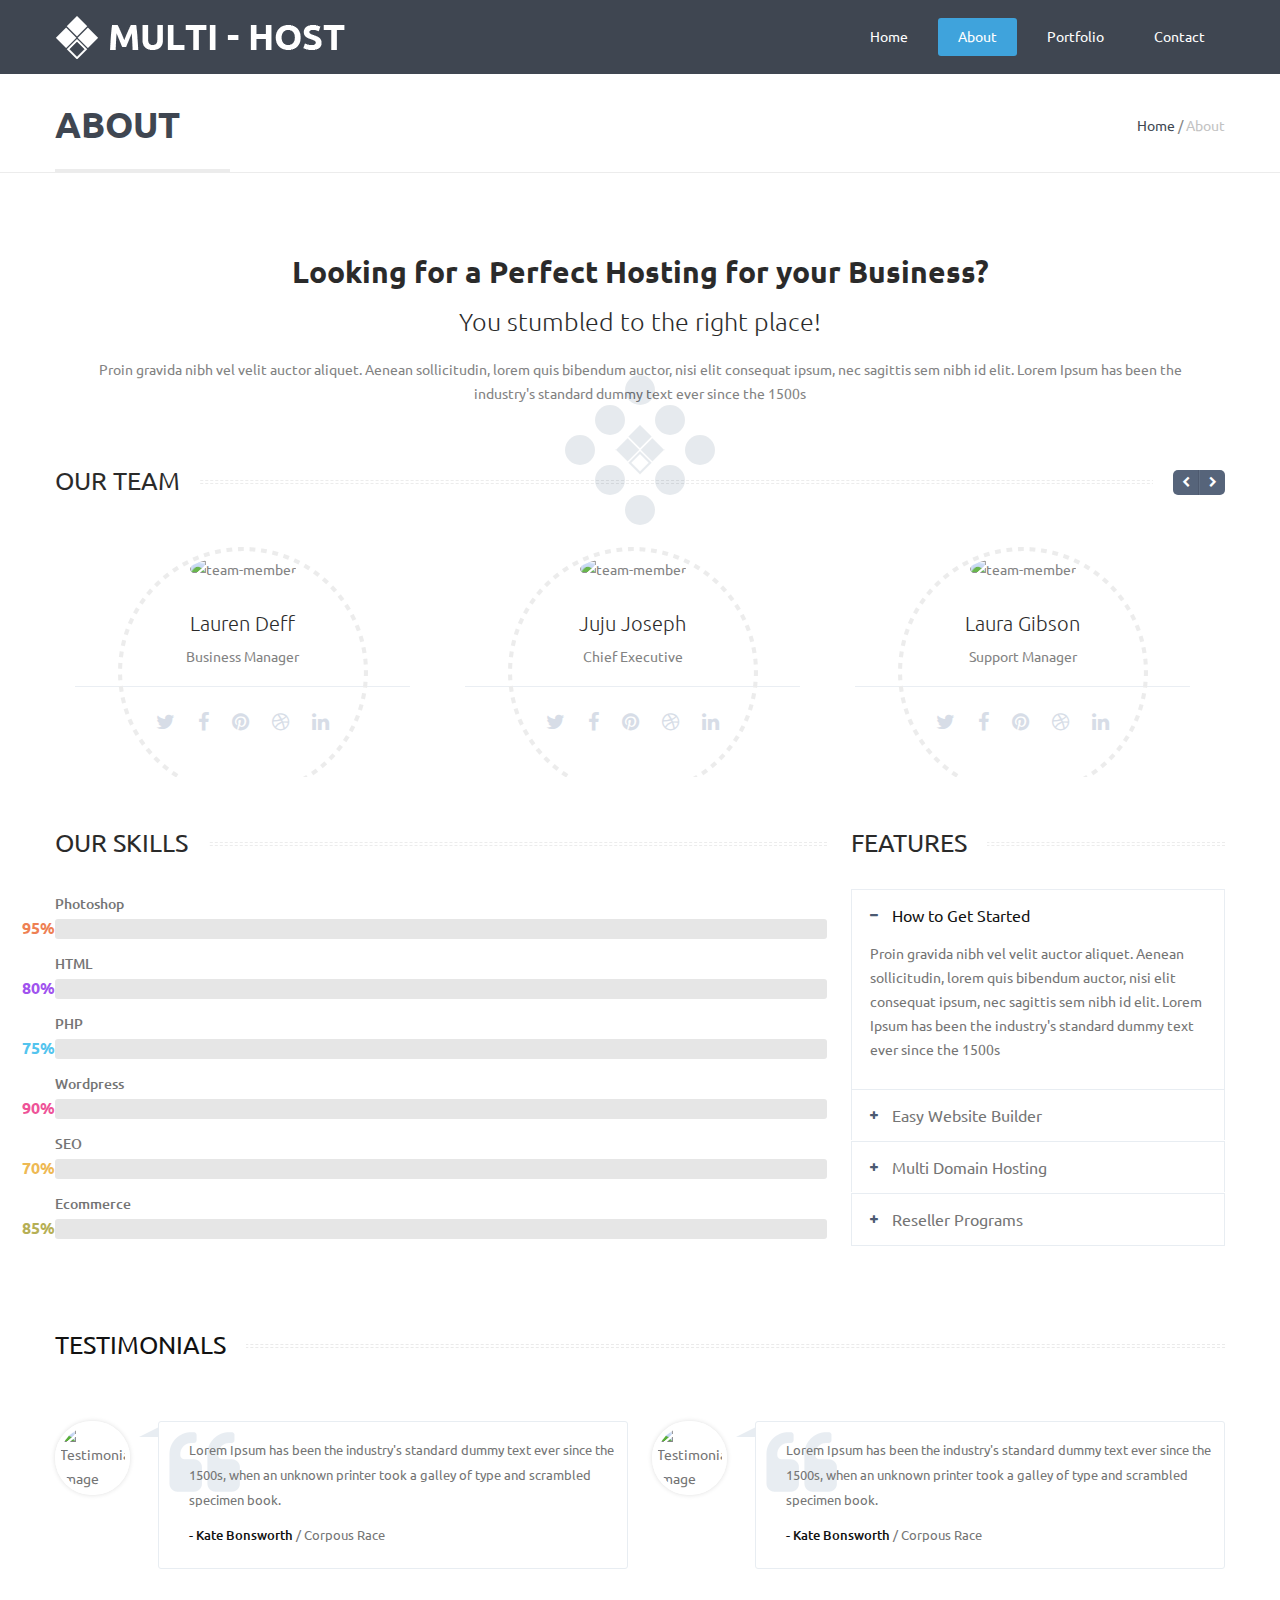
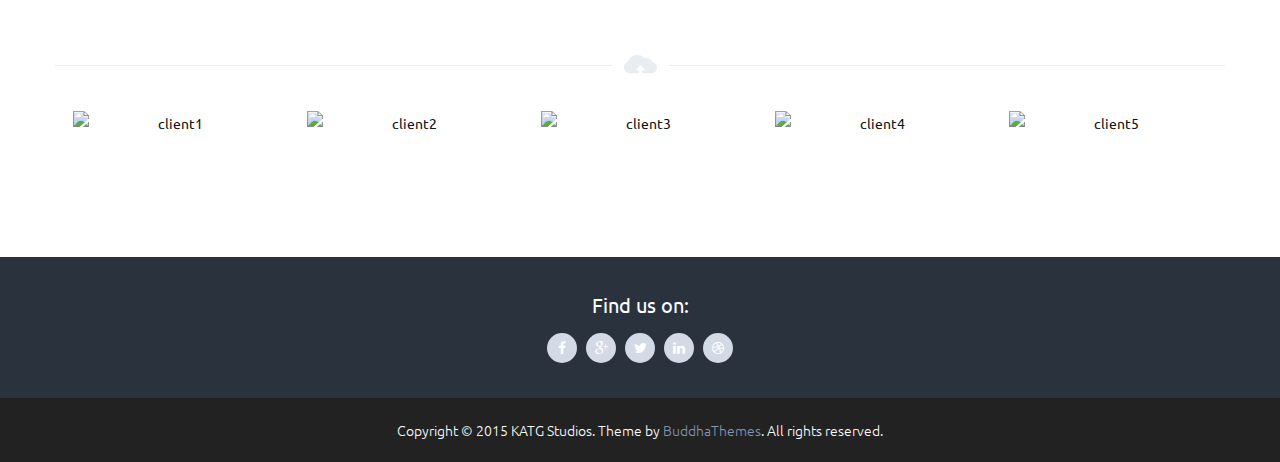
==== commit 812e32d5: "fixed indentation" ====
--- a/about.html
+++ b/about.html
@@ -3,582 +3,387 @@
 <!--[if IE 8 ]>    <html lang="en-gb" class="isie ie8 oldie no-js"> <![endif]-->
 <!--[if IE 9 ]>    <html lang="en-gb" class="isie ie9 no-js"> <![endif]-->
 <!--[if (gt IE 9)|!(IE)]><!--> <html lang="en-gb" class="no-js has-loader"> <!--<![endif]-->
-
 <head>
-<meta http-equiv="Content-Type" content="text/html; charset=utf-8">
-<meta name="viewport" content="width=device-width, initial-scale=1, maximum-scale=1"> 
-<title>About | Multi-Host</title>
-
-<!-- Favicon -->
-	<link rel="shortcut icon" href="favicon.ico" type="image/ico">
-
-<!-- CSS Stylesheets -->
-	<link id="default-css" rel="stylesheet" href="style.css" type="text/css">
+    <meta http-equiv="Content-Type" content="text/html; charset=utf-8">
+    <meta name="viewport" content="width=device-width, initial-scale=1, maximum-scale=1">
+    <title>About | Multi-Host</title>
+    <!-- Favicon -->
+    <link rel="shortcut icon" href="favicon.ico" type="image/ico">
+    <!-- CSS Stylesheets -->
+    <link id="default-css" rel="stylesheet" href="style.css" type="text/css">
     <link id="shortcodes-css" rel="stylesheet" href="css/shortcodes.css" type="text/css">
-	<link id="responsive-css" rel="stylesheet" href="css/responsive.css" type="text/css">
-	<link id="skin-css" rel="stylesheet" href="skins/electricblue/style.css" type="text/css">
+    <link id="responsive-css" rel="stylesheet" href="css/responsive.css" type="text/css">
+    <link id="skin-css" rel="stylesheet" href="skins/electricblue/style.css" type="text/css">
     
-<!-- Additional Stylesheets -->    
+    <!-- Additional Stylesheets -->
     <link rel="stylesheet" href="css/component.css" type="text/css">
-    <link href="css/pace-theme-loading-bar.css" rel="stylesheet" media="all" />        
-         
-<!-- Google fonts -->  
-	<link href='http://fonts.googleapis.com/css?family=Ubuntu:300,400,500,700' rel='stylesheet' type='text/css'>
-
-<!-- Font Awesome -->
-	<link rel="stylesheet" href="css/font-awesome.min.css" type="text/css">
-
-<!--[if lt IE 9]>
+    <link href="css/pace-theme-loading-bar.css" rel="stylesheet" media="all" />
+    
+    <!-- Google fonts -->
+    <link href='http://fonts.googleapis.com/css?family=Ubuntu:300,400,500,700' rel='stylesheet' type='text/css'>
+    <!-- Font Awesome -->
+    <link rel="stylesheet" href="css/font-awesome.min.css" type="text/css">
+    <!--[if lt IE 9]>
     <script src="http://html5shim.googlecode.com/svn/trunk/html5.js"></script>
-<![endif]-->
+    <![endif]-->
     <link rel="stylesheet" href="js/layerslider/css/layerslider.css" type="text/css">
-
-    <script type="text/javascript" src="js/modernizr-2.6.2.min.js"></script> 	
-
+    <script type="text/javascript" src="js/modernizr-2.6.2.min.js"></script>
 </head>
-
 <body>
-	<!-- **Wrapper** -->
- 	<div class="wrapper">
-    
+    <!-- **Wrapper** -->
+    <div class="wrapper">
+        
         <div id="loader-wrapper">
             <div class="loader">
                 <!-- the component -->
-                <div class="pre-loader"></div>                    
+                <div class="pre-loader"></div>
             </div>
-        </div>  
-
-    	
+        </div>
         
-<!-- **Header Wrapper** -->
-        <div id="header-wrapper">        
+        
+        <!-- **Header Wrapper** -->
+        <div id="header-wrapper">
             <!-- **Header** -->
             <header id="header" class="header5">
                 <div class="container">
                     <!-- **Logo** -->
                     <div id="logo">
                         <a href="index.html"> <img src="images/logo.png" alt="logo"> </a>
-                    </div><!-- **Logo Ends** -->
+                        </div><!-- **Logo Ends** -->
+                        
+                        <!-- **Main-Menu Navigation** -->
+                        <div id="primary-menu">
+                            <div class="dt-menu-toggle" id="dt-menu-toggle">Menu<span class="dt-menu-toggle-icon"></span></div>
+                            <nav id="main-menu">
+                                <ul id="menu-main-menu" class="menu">
+                                    <li class="menu-item-simple-parent menu-item-depth-0"> <a href="index.html" title=""> <span class="menu-icon fa fa-home"> </span> Home </a>
+                                    
+                                </li>
+                                
+                                <li class="current_page_item menu-item-simple-parent menu-item-depth-0"> <a href="about.html" title=""> <span class="menu-icon fa fa-book"> </span> About </a>
+                                
+                            </li>
+                            
+                            
+                            
+                            <li class="menu-item-simple-parent menu-item-depth-0"><a href="portfolio-single.html">Portfolio</a>
+                            
+                            
+                            
+                            <li class="menu-item-simple-parent menu-item-depth-0"> <a href="contact2.html" title=""> <span class="menu-icon fa fa-envelope"> </span> Contact </a>
+                        </li>
+                        
+                    </ul>
+                </nav>
+                </div> <!-- **Main-Menu Navigation Ends** -->
+            </div>
+            </header> <!-- **Header Ends** -->
+            </div> <!-- **Header Wrapper Ends** -->
+            
+            <!-- **Main** -->
+            <div id="main">
+                <!-- **Breadcrumb Section** -->
+                <div class="breadcrumb-section">
+                    <div class="container">
+                        <h1>About</h1>
+                        <div class="breadcrumb">
+                            <a href="index.html" title="">Home</a> / <span>About</span>
+                        </div>
+                    </div>
+                    </div> <!-- **Breadcrumb Section Ends** -->
                     
-                    <!-- **Main-Menu Navigation** -->
-                    <div id="primary-menu">
-                        <div class="dt-menu-toggle" id="dt-menu-toggle">Menu<span class="dt-menu-toggle-icon"></span></div>                    
-                        <nav id="main-menu">
-                            <ul id="menu-main-menu" class="menu">
-                               <li class="menu-item-simple-parent menu-item-depth-0">
-                               <a href="index.html" title=""> <span class="menu-icon fa fa-home"> </span> Home </a>
-                               </li>                                    
-                                                   
-                                       
-                                 <li class="current_page_item menu-item-simple-parent menu-item-depth-0"> 
-                                <a href="about.html" title=""> <span class="menu-icon fa fa-book"> </span> About </a> 
-                                                      
-                                
-                                </li>
-                                     
-                                <!--<li class="menu-item-megamenu-parent fullwidth megamenu-5-columns-group menu-item-depth-0"><a href="blog-three-column.html">Blog</a>
-                                    <div class="megamenu-child-container">
-                                        <ul class="sub-menu">
-                                            <li class="first"> <a href="blog-three-column.html" title=""> Three Column </a>                             
-                                                <ul class="sub-menu">
-                                                    <li> <a href="blog-three-column.html" title=""> Without Sidebar </a> </li>
-                                                    <li> <a href="blog-three-column-with-left-sidebar.html" title=""> With Left Sidebar </a> </li>
-                                                    <li> <a href="blog-three-column-with-right-sidebar.html" title=""> With Right Sidebar </a> </li>
-                                                </ul>
-                                                <a class="dt-menu-expand">+</a>
-                                            </li>
-                                            <li> <a href="blog-two-column.html" title=""> Two Column </a>
-                                                <ul class="sub-menu">
-                                                    <li> <a href="blog-two-column.html" title=""> Without Sidebar </a> </li>
-                                                    <li> <a href="blog-two-column-with-left-sidebar.html" title=""> With Left Sidebar </a> </li>
-                                                    <li> <a href="blog-two-column-with-right-sidebar.html" title=""> With Right Sidebar </a> </li>
-                                                </ul>
-                                                <a class="dt-menu-expand">+</a>
-                                            </li>
-                                            <li> <a href="blog-fullwidth.html" title=""> Fullwidth image </a>
-                                                <ul class="sub-menu">
-                                                    <li> <a href="blog-fullwidth.html" title=""> Without Sidebar </a> </li>
-                                                    <li> <a href="blog-fullwidth-with-left-sidebar.html" title=""> With Left Sidebar </a> </li>
-                                                    <li> <a href="blog-fullwidth-with-right-sidebar.html" title=""> With Right Sidebar </a> </li>
-                                                </ul>
-                                                <a class="dt-menu-expand">+</a>
-                                            </li>
-                                            <li> <a href="blog-thumb.html" title=""> Thumb image </a>  
-                                                <ul class="sub-menu">
-                                                    <li> <a href="blog-thumb.html" title=""> Without Sidebar </a> </li>
-                                                    <li> <a href="blog-thumb-with-left-sidebar.html" title=""> With Left Sidebar </a> </li>
-                                                    <li> <a href="blog-thumb-with-right-sidebar.html" title=""> With Right Sidebar </a> </li>
-                                                </ul>
-                                                <a class="dt-menu-expand">+</a>
-                                            </li>    
-                                            <li> <a href="blog-single.html" title=""> Blog Single </a>  
-                                                <ul class="sub-menu">
-                                                    <li> <a href="blog-single.html" title=""> Without Sidebar </a> </li>
-                                                    <li> <a href="blog-single-with-left-sidebar.html" title=""> With Left Sidebar </a> </li>
-                                                    <li> <a href="blog-single-with-right-sidebar.html" title=""> With Right Sidebar </a> </li>
-                                                </ul>
-                                                <a class="dt-menu-expand">+</a>
-                                            </li>                                                                                    
+                    <!-- **Content Main** -->
+                    <section class="content-main">
+                        <!-- **Container** -->
+                        <div class="container">
+                            <!-- **Primary** -->
+                            <div class="content-full-width" id="primary">
+                                
+                                <div class="aligncenter call-out">
+                                    <h2>Looking for a Perfect Hosting for your Business?</h2>
+                                    <h4>You stumbled to the right place!</h4>
+                                    <p>Proin gravida nibh vel velit auctor aliquet. Aenean sollicitudin, lorem quis bibendum auctor, nisi elit consequat ipsum, nec sagittis sem nibh id elit. Lorem Ipsum has been the industry's standard dummy text ever since the 1500s</p>
+                                </div>
+                                <div class="dt-sc-hr-invisible"></div>
+                                <div class="dt-sc-clear"></div>
+                                
+                                <h2 class="hr-border-title"><span>Our Team</span></h2>
+                                <div class="carousel-wrapper">
+                                    <div class="carousel-arrows">
+                                        <a href="#" title="" class="prev-arrow"> <span class="fa fa-chevron-left"> </span> </a>
+                                        <a href="#" title="" class="next-arrow"> <span class="fa fa-chevron-right"> </span> </a>
+                                    </div>
+                                    <ul class="team-carousel carousel_items">
+                                        <li class="column dt-sc-one-third">
+                                            <div class="dt-sc-team type1">
+                                                <div class="profile-image">
+                                                    <img alt="team-member" src="http://placehold.it/600x600">
+                                                </div>
+                                                
+                                                <h3>Lauren Deff</h3>
+                                                <h6>Business Manager</h6>
+                                                
+                                                <ul class="dt-sc-social-icons">
+                                                    <li class="twitter"><a class="fa fa-twitter" href="#"></a></li>
+                                                    <li class="facebook"><a class="fa fa-facebook" href="#"></a></li>
+                                                    <li class="pinterest"><a class="fa fa-pinterest" href="#"></a></li>
+                                                    <li class="dribbble"><a class="fa fa-dribbble" href="#"></a></li>
+                                                    <li class="linkedin"><a class="fa fa-linkedin" href="#"></a></li>
+                                                </ul>
+                                            </div>
+                                        </li>
+                                        <li class="column dt-sc-one-third">
+                                            <div class="dt-sc-team type1">
+                                                <div class="profile-image">
+                                                    <img alt="team-member" src="http://placehold.it/600x600">
+                                                </div>
+                                                
+                                                <h3>Juju Joseph</h3>
+                                                <h6>Chief Executive</h6>
+                                                
+                                                <ul class="dt-sc-social-icons">
+                                                    <li class="twitter"><a class="fa fa-twitter" href="#"></a></li>
+                                                    <li class="facebook"><a class="fa fa-facebook" href="#"></a></li>
+                                                    <li class="pinterest"><a class="fa fa-pinterest" href="#"></a></li>
+                                                    <li class="dribbble"><a class="fa fa-dribbble" href="#"></a></li>
+                                                    <li class="linkedin"><a class="fa fa-linkedin" href="#"></a></li>
+                                                </ul>
+                                            </div>
+                                        </li>
+                                        <li class="column dt-sc-one-third">
+                                            <div class="dt-sc-team type1">
+                                                <div class="profile-image">
+                                                    <img alt="team-member" src="http://placehold.it/600x600">
+                                                </div>
+                                                
+                                                <h3>Laura Gibson</h3>
+                                                <h6>Support Manager</h6>
+                                                
+                                                <ul class="dt-sc-social-icons">
+                                                    <li class="twitter"><a class="fa fa-twitter" href="#"></a></li>
+                                                    <li class="facebook"><a class="fa fa-facebook" href="#"></a></li>
+                                                    <li class="pinterest"><a class="fa fa-pinterest" href="#"></a></li>
+                                                    <li class="dribbble"><a class="fa fa-dribbble" href="#"></a></li>
+                                                    <li class="linkedin"><a class="fa fa-linkedin" href="#"></a></li>
+                                                </ul>
+                                            </div>
+                                        </li>
+                                        <li class="column dt-sc-one-third">
+                                            <div class="dt-sc-team type1">
+                                                <div class="profile-image">
+                                                    <img alt="team-member" src="http://placehold.it/600x600">
+                                                </div>
+                                                
+                                                <h3>Scrorlett Jones</h3>
+                                                <h6>Personal Advisor</h6>
+                                                
+                                                <ul class="dt-sc-social-icons">
+                                                    <li class="twitter"><a class="fa fa-twitter" href="#"></a></li>
+                                                    <li class="facebook"><a class="fa fa-facebook" href="#"></a></li>
+                                                    <li class="pinterest"><a class="fa fa-pinterest" href="#"></a></li>
+                                                    <li class="dribbble"><a class="fa fa-dribbble" href="#"></a></li>
+                                                    <li class="linkedin"><a class="fa fa-linkedin" href="#"></a></li>
+                                                </ul>
+                                            </div>
+                                        </li>
+                                    </ul>
+                                </div>
+                                
+                                <div class="dt-sc-hr-invisible"></div>
+                                <div class="dt-sc-clear"></div>
+                                
+                                <div class="column dt-sc-two-third first">
+                                    <h2 class="hr-border-title"><span>Our Skills</span></h2>
+                                    
+                                    <div class="dt-sc-hr-invisible-small"></div>
+                                    <div class="dt-sc-clear"></div>
+                                    
+                                    <div class="dt-sc-progress dt-sc-orange">
+                                        <div data-value="95" class="dt-sc-bar">
+                                            <div class="dt-sc-bar-text"> Photoshop <span> 95% </span> </div>
+                                        </div>
+                                    </div>
+                                    <div class="dt-sc-progress dt-sc-violet">
+                                        <div class="dt-sc-bar" data-value="80">
+                                            <div class="dt-sc-bar-text"> HTML <span> 80% </span> </div>
+                                        </div>
+                                    </div>
+                                    <div class="dt-sc-progress dt-sc-ocean">
+                                        <div class="dt-sc-bar" data-value="75">
+                                            <div class="dt-sc-bar-text"> PHP <span> 75% </span> </div>
+                                        </div>
+                                    </div>
+                                    <div class="dt-sc-progress dt-sc-pink">
+                                        <div class="dt-sc-bar" data-value="90">
+                                            <div class="dt-sc-bar-text"> Wordpress <span> 90% </span> </div>
+                                        </div>
+                                    </div>
+                                    <div class="dt-sc-progress dt-sc-gold">
+                                        <div class="dt-sc-bar" data-value="70">
+                                            <div class="dt-sc-bar-text"> SEO <span> 70% </span> </div>
+                                        </div>
+                                    </div>
+                                    
+                                    <div class="dt-sc-progress dt-sc-khaki">
+                                        <div class="dt-sc-bar" data-value="85">
+                                            <div class="dt-sc-bar-text"> Ecommerce <span> 85% </span> </div>
+                                        </div>
+                                    </div>
+                                    
+                                </div>
+                                
+                                <div class="column dt-sc-one-third">
+                                    <h2 class="hr-border-title"><span>Features</span></h2>
+                                    
+                                    <div class="dt-sc-toggle-set">
+                                        <div class="dt-sc-toggle-frame">
+                                            <h5 class="dt-sc-toggle-accordion active"><a href="#">How to Get Started</a></h5>
+                                            <div class="dt-sc-toggle-content">
+                                                <div class="dt-sc-block"><p>Proin gravida nibh vel velit auctor aliquet. Aenean sollicitudin, lorem quis bibendum auctor, nisi elit consequat ipsum, nec sagittis sem nibh id elit. Lorem Ipsum has been the industry's standard dummy text ever since the 1500s</p></div>
+                                            </div>
+                                        </div>
+                                        
+                                        <div class="dt-sc-toggle-frame">
+                                            <h5 class="dt-sc-toggle-accordion"><a href="#">Easy Website Builder</a></h5>
+                                            <div class="dt-sc-toggle-content">
+                                                <div class="dt-sc-block"><p>Proin gravida nibh vel velit auctor aliquet. Aenean sollicitudin, lorem quis bibendum auctor, nisi elit consequat ipsum, nec sagittis sem nibh id elit. Lorem Ipsum has been the industry's standard dummy text ever since the 1500s</p></div>
+                                            </div>
+                                        </div>
+                                        
+                                        <div class="dt-sc-toggle-frame">
+                                            <h5 class="dt-sc-toggle-accordion"><a href="#">Multi Domain Hosting</a></h5>
+                                            <div class="dt-sc-toggle-content">
+                                                <div class="dt-sc-block"><p>Proin gravida nibh vel velit auctor aliquet. Aenean sollicitudin, lorem quis bibendum auctor, nisi elit consequat ipsum, nec sagittis sem nibh id elit. Lorem Ipsum has been the industry's standard dummy text ever since the 1500s</p></div>
+                                            </div>
+                                        </div>
+                                        
+                                        <div class="dt-sc-toggle-frame last">
+                                            <h5 class="dt-sc-toggle-accordion"><a href="#" title="">Reseller Programs</a></h5>
+                                            <div class="dt-sc-toggle-content">
+                                                <div class="dt-sc-block"><p>Proin gravida nibh vel velit auctor aliquet. Aenean sollicitudin, lorem quis bibendum auctor, nisi elit consequat ipsum, nec sagittis sem nibh id elit. Lorem Ipsum has been the industry's standard dummy text ever since the 1500s</p></div>
+                                            </div>
+                                        </div>
+                                        
+                                    </div>
+                                </div>
+                                
+                                <div class="dt-sc-hr-invisible"></div>
+                                <div class="dt-sc-clear"></div>
+                                
+                                <h2 class="hr-border-title"><span>Testimonials</span></h2>
+                                <div class="column dt-sc-one-half first">
+                                    <div class="testimonial-wrapper">
+                                        <div class="rounded-image">
+                                            <span><img alt="Testimonial Image" src="http://placehold.it/70x70"></span>
+                                        </div>
+                                        
+                                        <div class="testimonial-content-wrapper">
+                                            <div class="testimonial-content">
+                                                <blockquote>
+                                                    <span class="quote-shape"></span>
+                                                    <p>Lorem Ipsum has been the industry's standard dummy text ever since the 1500s, when an unknown printer took a galley of type and scrambled specimen book. </p>
+                                                    <cite><span> - Kate Bonsworth </span> / Corpous Race </cite>
+                                                </blockquote>
+                                            </div>
+                                        </div>
+                                    </div>
+                                </div>
+                                
+                                <div class="column dt-sc-one-half">
+                                    <div class="testimonial-wrapper">
+                                        <div class="rounded-image">
+                                            <span><img alt="Testimonial Image" src="http://placehold.it/70x70"></span>
+                                        </div>
+                                        
+                                        <div class="testimonial-content-wrapper">
+                                            <div class="testimonial-content">
+                                                <blockquote>
+                                                    <span class="quote-shape"></span>
+                                                    <p>Lorem Ipsum has been the industry's standard dummy text ever since the 1500s, when an unknown printer took a galley of type and scrambled specimen book. </p>
+                                                    <cite><span> - Kate Bonsworth </span> / Corpous Race </cite>
+                                                </blockquote>
+                                            </div>
+                                        </div>
+                                    </div>
+                                </div>
+                                
+                                <div class="dt-sc-hr-invisible-small"></div>
+                                <div class="dt-sc-clear"></div>
+                                
+                                </div> <!-- **Primary Ends** -->
+                                
+                                <div class="hr-invisible-very-small"></div>
+                                <div class="dt-sc-hr-border"></div>
+                                <div class="dt-sc-clear"></div>
+                                
+                                <!-- **Partner Carousel Wrapper** -->
+                                <div class="partner-carousel-wrapper">
+                                    <div class="container">
+                                        <ul class="partner-carousel">
+                                            <li> <a href="#" title=""> <img src="http://placehold.it/150x50" alt="client1"> </a> </li>
+                                            <li> <a href="#" title=""> <img src="http://placehold.it/150x50" alt="client2"> </a> </li>
+                                            <li> <a href="#" title=""> <img src="http://placehold.it/150x50" alt="client3"> </a> </li>
+                                            <li> <a href="#" title=""> <img src="http://placehold.it/150x50" alt="client4"> </a> </li>
+                                            <li> <a href="#" title=""> <img src="http://placehold.it/150x50" alt="client5"> </a> </li>
+                                            <li> <a href="#" title=""> <img src="http://placehold.it/150x50" alt="client6"> </a> </li>
+                                            <li> <a href="#" title=""> <img src="http://placehold.it/150x50" alt="client7"> </a> </li>
                                         </ul>
-                                    </div>                                
-                                    <a class="dt-menu-expand">+</a>
-                                </li>-->                     
-                                
-                                <li class="menu-item-megamenu-parent megamenu-4-columns-group menu-item-depth-0"><a href="portfolio-single.html">Portfolio</a>
-                                   <!-- <div class="megamenu-child-container">
-                                        <ul class="sub-menu">
-                                            <li class="first"> <a href="portfolio-four-column.html" title=""> Four Column </a>                             
-                                                <ul class="sub-menu">
-                                                    <li> <a href="portfolio-four-column.html" title=""> Without Sidebar </a> </li>
-                                                    <li> <a href="portfolio-four-column-with-left-sidebar.html" title=""> With Left Sidebar </a> </li>
-                                                    <li> <a href="portfolio-four-column-with-right-sidebar.html" title=""> With Right Sidebar </a> </li>
-                                                </ul>
-                                                <a class="dt-menu-expand">+</a>
-                                            </li>
-                                            <li> <a href="portfolio-three-column.html" title=""> Three Column </a> 
-                                                <ul class="sub-menu">
-                                                    <li> <a href="portfolio-three-column.html" title=""> Without Sidebar </a> </li>
-                                                    <li> <a href="portfolio-three-column-with-left-sidebar.html" title=""> With Left Sidebar </a> </li>
-                                                    <li> <a href="portfolio-three-column-with-right-sidebar.html" title=""> With Right Sidebar </a> </li>
-                                                </ul>
-                                                <a class="dt-menu-expand">+</a>
-                                            </li>
-                                            <li> <a href="portfolio-two-column.html" title=""> Two Column </a>
-                                                <ul class="sub-menu">
-                                                    <li> <a href="portfolio-two-column.html" title=""> Without Sidebar </a> </li>
-                                                    <li> <a href="portfolio-two-column-with-left-sidebar.html" title=""> With Left Sidebar </a> </li>
-                                                    <li> <a href="portfolio-two-column-with-right-sidebar.html" title=""> With Right Sidebar </a> </li>
-                                                </ul>
-                                                <a class="dt-menu-expand">+</a>
-                                            </li>
-                                            <li> <a href="portfolio-single.html" title=""> Portfolio Single </a>   
-                                                <ul class="sub-menu">
-                                                    <li> <a href="portfolio-single.html" title=""> Fullwidth Gallery </a> </li>
-                                                    <li> <a href="portfolio-single-left-gallery.html" title=""> Left Gallery </a> </li>
-                                                    <li> <a href="portfolio-single-right-gallery.html" title=""> Right Gallery </a> </li>
-                                                </ul>
-                                                <a class="dt-menu-expand">+</a>
-                                            </li>                                                                                    
-                                        </ul>
-                                    </div>                                
-                                    <a class="dt-menu-expand">+</a>-->
-                                </li>                                                  
-                                                                                                                   
-                                <li class="menu-item-megamenu-parent megamenu-3-columns-group menu-item-depth-0 hasImage-bg right-aligned"><a href="#">Websites</a>
-                                    <!--<div class="megamenu-child-container">
-                                        <ul class="sub-menu">
-                                            <li class="first"> <a href="#">Domain Services</a>
-                                                <ul class="sub-menu">
-                                                    <li> <a href="#"> Single user Domains </a> </li>
-                                                    <li> <a href="#"> Multi-user Domains </a> </li>
-                                                    <li> <a href="#"> Reseller Domains </a> </li>
-                                                    <li> <a href="#"> Promos and Services </a> </li>
-                                                </ul>
-                                                <a class="dt-menu-expand">+</a>
-                                            </li>
-                                            <li> <span class="nolink-menu">Web Hosting</span>
-                                                <ul class="sub-menu">
-                                                    <li> <a href="#"> Dedicated Servers </a> </li>
-                                                    <li> <a href="#"> Shared Hosting </a> </li>
-                                                    <li> <a href="#"> Wordpress Hosting </a> </li>
-    
-                                                    <li> <a href="#"> NextGen VPS Hosting </a> </li>
-                                                </ul>
-                                                <a class="dt-menu-expand">+</a>
-                                            </li>
-                                            <li> <a href="">Cloud Servers</a>
-                                                <ul class="sub-menu">
-                                                    <li> <a href="#"> Ensured Speed Plans </a> </li>   
-                                                    <li> <a href="#"> Instant FTP Setup </a> </li>     
-                                                    <li> <a href="#"> Cloud Hosting Objects </a> </li>
-                                                    <li> <a href="#"> Safe & Highly Secured </a> </li>
-                                                </ul>
-                                                <a class="dt-menu-expand">+</a>
-                                            </li>
-                                        </ul>
-                                    </div>                                
-                                    <a class="dt-menu-expand">+</a>-->
-                                </li>
-                                                                
-                                <li class="menu-item-simple-parent menu-item-depth-0"> <a href="contact2.html" title=""> <span class="menu-icon fa fa-envelope"> </span> Contact </a>                  
-                                </li>
-                                
-                            </ul>
-                        </nav>
-                    </div> <!-- **Main-Menu Navigation Ends** -->                  
-                </div>                
-            </header> <!-- **Header Ends** -->
-        </div> <!-- **Header Wrapper Ends** -->                               
-        
-        <!-- **Main** -->        
-		<div id="main">
-        	<!-- **Breadcrumb Section** -->
-            <div class="breadcrumb-section">
-                  <div class="container">
-	                  <h1>About</h1>
-                      <div class="breadcrumb">
-                      	<a href="index.html" title="">Home</a> / <span>About</span>
-                      </div>
-                  </div>
-            </div> <!-- **Breadcrumb Section Ends** -->
-            
-            <!-- **Content Main** -->
-            <section class="content-main">
-            	<!-- **Container** -->                  
-                <div class="container">
-                    <!-- **Primary** -->
-                    <div class="content-full-width" id="primary"> 
-                    
-                        <div class="aligncenter call-out">
-                            <h2>Looking for a Perfect Hosting for your Business?</h2> 
-                            <h4>You stumbled to the right place!</h4>
-                            <p>Proin gravida nibh vel velit auctor aliquet. Aenean sollicitudin, lorem quis bibendum auctor, nisi elit consequat ipsum, nec sagittis sem nibh id elit. Lorem Ipsum has been the industry's standard dummy text ever since the 1500s</p> 
-                        </div>
-
-                        <div class="dt-sc-hr-invisible"></div>
-                        <div class="dt-sc-clear"></div>
-                                                    
-                        <h2 class="hr-border-title"><span>Our Team</span></h2>
-                        <div class="carousel-wrapper">
-                            <div class="carousel-arrows">
-                                <a href="#" title="" class="prev-arrow"> <span class="fa fa-chevron-left"> </span> </a>
-                                <a href="#" title="" class="next-arrow"> <span class="fa fa-chevron-right"> </span> </a>
-                            </div>
-                            <ul class="team-carousel carousel_items">
-                                <li class="column dt-sc-one-third">
-                                    <div class="dt-sc-team type1">
-                                        <div class="profile-image">
-                                            <img alt="team-member" src="http://placehold.it/600x600">
-                                        </div>
-                                         
-                                        <h3>Lauren Deff</h3>
-                                        <h6>Business Manager</h6> 
-                                        
-                                        <ul class="dt-sc-social-icons">
-                                            <li class="twitter"><a class="fa fa-twitter" href="#"></a></li>
-                                            <li class="facebook"><a class="fa fa-facebook" href="#"></a></li>
-                                            <li class="pinterest"><a class="fa fa-pinterest" href="#"></a></li>
-                                            <li class="dribbble"><a class="fa fa-dribbble" href="#"></a></li>
-                                            <li class="linkedin"><a class="fa fa-linkedin" href="#"></a></li>
-                                        </ul>
-                                    </div> 
-                                </li>
-                                <li class="column dt-sc-one-third">
-                                    <div class="dt-sc-team type1">
-                                        <div class="profile-image">
-                                            <img alt="team-member" src="http://placehold.it/600x600">
-                                        </div> 
-                                         
-                                        <h3>Juju Joseph</h3>
-                                        <h6>Chief Executive</h6> 
-                                        
-                                        <ul class="dt-sc-social-icons">
-                                            <li class="twitter"><a class="fa fa-twitter" href="#"></a></li>
-                                            <li class="facebook"><a class="fa fa-facebook" href="#"></a></li>
-                                            <li class="pinterest"><a class="fa fa-pinterest" href="#"></a></li>
-                                            <li class="dribbble"><a class="fa fa-dribbble" href="#"></a></li>
-                                            <li class="linkedin"><a class="fa fa-linkedin" href="#"></a></li>
-                                        </ul>
-                                    </div>
-                                </li>
-                                <li class="column dt-sc-one-third">
-                                    <div class="dt-sc-team type1">
-                                        <div class="profile-image">
-                                            <img alt="team-member" src="http://placehold.it/600x600">
-                                        </div>  
-                                         
-                                        <h3>Laura Gibson</h3>
-                                        <h6>Support Manager</h6> 
-                                        
-                                        <ul class="dt-sc-social-icons">
-                                            <li class="twitter"><a class="fa fa-twitter" href="#"></a></li>
-                                            <li class="facebook"><a class="fa fa-facebook" href="#"></a></li>
-                                            <li class="pinterest"><a class="fa fa-pinterest" href="#"></a></li>
-                                            <li class="dribbble"><a class="fa fa-dribbble" href="#"></a></li>
-                                            <li class="linkedin"><a class="fa fa-linkedin" href="#"></a></li>
-                                        </ul>
-                                    </div> 
-                                </li>
-                                <li class="column dt-sc-one-third">
-                                    <div class="dt-sc-team type1">
-                                        <div class="profile-image">
-                                            <img alt="team-member" src="http://placehold.it/600x600">
-                                        </div>
-                                         
-                                        <h3>Scrorlett Jones</h3>
-                                        <h6>Personal Advisor</h6> 
-                                        
-                                        <ul class="dt-sc-social-icons">
-                                            <li class="twitter"><a class="fa fa-twitter" href="#"></a></li>
-                                            <li class="facebook"><a class="fa fa-facebook" href="#"></a></li>
-                                            <li class="pinterest"><a class="fa fa-pinterest" href="#"></a></li>
-                                            <li class="dribbble"><a class="fa fa-dribbble" href="#"></a></li>
-                                            <li class="linkedin"><a class="fa fa-linkedin" href="#"></a></li>
-                                        </ul>
-                                    </div>
-                                </li>                                
-                            </ul>                                               
-                        </div>                                                                                                                                                       
-                        
-                        <div class="dt-sc-hr-invisible"></div>
-						<div class="dt-sc-clear"></div>
-                        
-                        <div class="column dt-sc-two-third first">
-                            <h2 class="hr-border-title"><span>Our Skills</span></h2>
-                            
-                            <div class="dt-sc-hr-invisible-small"></div>
-                            <div class="dt-sc-clear"></div>                                                        
-                            
-                            <div class="dt-sc-progress dt-sc-orange">
-                                <div data-value="95" class="dt-sc-bar">
-                                    <div class="dt-sc-bar-text"> Photoshop <span> 95% </span> </div>
-                                </div>
-                            </div>
-                            <div class="dt-sc-progress dt-sc-violet">
-                                <div class="dt-sc-bar" data-value="80">
-                                    <div class="dt-sc-bar-text"> HTML <span> 80% </span> </div>
-                                </div>
-                            </div>
-                            <div class="dt-sc-progress dt-sc-ocean">
-                                <div class="dt-sc-bar" data-value="75">
-                                    <div class="dt-sc-bar-text"> PHP <span> 75% </span> </div>
-                                </div>
-                            </div>
-                            <div class="dt-sc-progress dt-sc-pink">
-                                <div class="dt-sc-bar" data-value="90">
-                                    <div class="dt-sc-bar-text"> Wordpress <span> 90% </span> </div>
-                                </div>
-                            </div>
-                            <div class="dt-sc-progress dt-sc-gold">
-                                <div class="dt-sc-bar" data-value="70">
-                                    <div class="dt-sc-bar-text"> SEO <span> 70% </span> </div>
-                                </div>
-                            </div>   
-                            
-                            <div class="dt-sc-progress dt-sc-khaki">
-                                <div class="dt-sc-bar" data-value="85">
-                                    <div class="dt-sc-bar-text"> Ecommerce <span> 85% </span> </div>
-                                </div>
-                            </div>     
-                            
-                        </div>     
-                        
-                        <div class="column dt-sc-one-third">  
-                            <h2 class="hr-border-title"><span>Features</span></h2>            
-                            
-                            <div class="dt-sc-toggle-set">
-                                <div class="dt-sc-toggle-frame">
-                                    <h5 class="dt-sc-toggle-accordion active"><a href="#">How to Get Started</a></h5>	
-                                    <div class="dt-sc-toggle-content">
-                                        <div class="dt-sc-block"><p>Proin gravida nibh vel velit auctor aliquet. Aenean sollicitudin, lorem quis bibendum auctor, nisi elit consequat ipsum, nec sagittis sem nibh id elit. Lorem Ipsum has been the industry's standard dummy text ever since the 1500s</p></div>
-                                    </div>
-                                </div>
-                                
-                                <div class="dt-sc-toggle-frame">
-                                    <h5 class="dt-sc-toggle-accordion"><a href="#">Easy Website Builder</a></h5>	
-                                    <div class="dt-sc-toggle-content">
-                                        <div class="dt-sc-block"><p>Proin gravida nibh vel velit auctor aliquet. Aenean sollicitudin, lorem quis bibendum auctor, nisi elit consequat ipsum, nec sagittis sem nibh id elit. Lorem Ipsum has been the industry's standard dummy text ever since the 1500s</p></div>
-                                    </div>
-                                </div>
-                                
-                                <div class="dt-sc-toggle-frame">
-                                    <h5 class="dt-sc-toggle-accordion"><a href="#">Multi Domain Hosting</a></h5>	
-                                    <div class="dt-sc-toggle-content">
-                                        <div class="dt-sc-block"><p>Proin gravida nibh vel velit auctor aliquet. Aenean sollicitudin, lorem quis bibendum auctor, nisi elit consequat ipsum, nec sagittis sem nibh id elit. Lorem Ipsum has been the industry's standard dummy text ever since the 1500s</p></div>
-                                    </div>
-                                </div>                              
-                                        
-                                <div class="dt-sc-toggle-frame last">
-                                    <h5 class="dt-sc-toggle-accordion"><a href="#" title="">Reseller Programs</a></h5>	
-                                    <div class="dt-sc-toggle-content">
-                                        <div class="dt-sc-block"><p>Proin gravida nibh vel velit auctor aliquet. Aenean sollicitudin, lorem quis bibendum auctor, nisi elit consequat ipsum, nec sagittis sem nibh id elit. Lorem Ipsum has been the industry's standard dummy text ever since the 1500s</p></div>
-                                    </div>
-                                </div>                           
-                                
-                            </div>
-                        </div>
-                        
-                        <div class="dt-sc-hr-invisible"></div>
-						<div class="dt-sc-clear"></div>
-                                      
-                        <h2 class="hr-border-title"><span>Testimonials</span></h2>
-                        <div class="column dt-sc-one-half first">
-                            <div class="testimonial-wrapper">
-                                <div class="rounded-image">
-                                    <span><img alt="Testimonial Image" src="http://placehold.it/70x70"></span>
-                                </div>
-                                
-                                <div class="testimonial-content-wrapper">
-                                    <div class="testimonial-content">
-                                        <blockquote>
-                                            <span class="quote-shape"></span>                                    
-                                            <p>Lorem Ipsum has been the industry's standard dummy text ever since the 1500s, when an unknown printer took a galley of type and scrambled specimen book. </p>
-                                            <cite><span> - Kate Bonsworth </span> / Corpous Race </cite>
-                                        </blockquote>
-                                    </div>
-                                </div>
-                            </div>                                
-                        </div>
-                        
-                        <div class="column dt-sc-one-half">
-                            <div class="testimonial-wrapper">
-                                <div class="rounded-image">
-                                    <span><img alt="Testimonial Image" src="http://placehold.it/70x70"></span>
-                                </div>
-                                
-                                <div class="testimonial-content-wrapper">
-                                    <div class="testimonial-content">
-                                        <blockquote>
-                                            <span class="quote-shape"></span>                                    
-                                            <p>Lorem Ipsum has been the industry's standard dummy text ever since the 1500s, when an unknown printer took a galley of type and scrambled specimen book. </p>
-                                            <cite><span> - Kate Bonsworth </span> / Corpous Race </cite>
-                                        </blockquote>
-                                    </div>
-                                </div>
-                            </div>                         
-                        </div>        
-                        
-                        <div class="dt-sc-hr-invisible-small"></div>
-                        <div class="dt-sc-clear"></div>
-                
-                    </div> <!-- **Primary Ends** -->
-                    
-                    <div class="hr-invisible-very-small"></div>   
-                    <div class="dt-sc-hr-border"></div>
-                    <div class="dt-sc-clear"></div>    
-                                                     
-                    <!-- **Partner Carousel Wrapper** -->
-                    <div class="partner-carousel-wrapper">
-                        <div class="container">                  
-                            <ul class="partner-carousel">
-                                <li> <a href="#" title=""> <img src="http://placehold.it/150x50" alt="client1"> </a> </li>
-                                <li> <a href="#" title=""> <img src="http://placehold.it/150x50" alt="client2"> </a> </li>
-                                <li> <a href="#" title=""> <img src="http://placehold.it/150x50" alt="client3"> </a> </li>
-                                <li> <a href="#" title=""> <img src="http://placehold.it/150x50" alt="client4"> </a> </li>
-                                <li> <a href="#" title=""> <img src="http://placehold.it/150x50" alt="client5"> </a> </li>
-                                <li> <a href="#" title=""> <img src="http://placehold.it/150x50" alt="client6"> </a> </li>
-                                <li> <a href="#" title=""> <img src="http://placehold.it/150x50" alt="client7"> </a> </li>                                     
-                            </ul>           
-                        </div>
-                    </div><!-- **Partner Carousel Wrapper Ends** -->  
-                                        
-                </div> <!-- **Container Ends** --> 
-            </section>  <!-- **Content Main Ends** -->
-                      
-            <div class="tweet-box">
-                <div class="container">
-					<div id="tweets_container"></div>
-                </div>
-            </div>               
-        </div> <!-- **Main Ends** --> 
-        
-        <!-- **Footer** -->
-        <footer id="footer">
-        	<div class="container">
-            	<div class="column dt-sc-one-fourth first">
-                	<aside class="widget textwidget">
-                    	<h3 class="widgettitle">Text Widget<span></span></h3>
-                        <p><strong>MultiHost</strong> helps you to quickly and easily build incredible websites with WordPress. <br> <br> Proin gravida nibh vel velit auctor aliquet. Aenean sollicitudin, lorem quis bibendum auctor, nisi elit consequat ipsum, nec sagittis. </p>
-                    </aside>
-                </div>
-                
-                <div class="column dt-sc-one-fourth">
-                	<aside class="widget widget_links">
-                    	<h3 class="widgettitle">Links<span></span></h3>
-                        <ul>
-                            <li><a href="#" title="">Customer Support</a></li>
-                            <li><a href="#" title="">Documentation</a></li>
-                        	<li><a href="#" title="">Resources</a></li>
-                            <li><a href="#" title="">General FAQs</a></li>
-                            <li><a href="#" title="">Shortcodes</a></li>
-                            <li><a href="#" title="">Theme Help Videos</a></li>                            
-                        </ul>
-                    </aside>                
-                </div>
-                <div class="column dt-sc-one-fourth">
-                	<aside class="widget widget_recent_entries">
-                    	<h3 class="widgettitle">Latest Posts<span></span></h3>
-                        <ul>
-                            <li>
-                                <h4 class="entry-title"><a href="">Raven's Hello World !</a></h4>
-                                <p class="show-meta">
-                                    <span class="date-info"><i class="fa fa-clock-o"></i>29 Apr 2013</span>
-                                    <a class="comments" href="#"><i class="fa fa-comment"></i>14 Comments</a>
-                                </p>
-                            </li>
-                            
-                            <li>
-                                <h4 class="entry-title"><a href="">Our Celebration</a></h4>
-                                <p class="show-meta">
-                                    <span class="date-info"><i class="fa fa-clock-o"></i>29 Apr 2013</span>
-                                    <a class="comments" href="#"><i class="fa fa-comment"></i>14 Comments</a>
-                                </p>
-                            </li>
-                            
-                            <li>
-                                <h4 class="entry-title"><a href="">The Real Steel</a></h4>
-                                <p class="show-meta">
-                                    <span class="date-info"><i class="fa fa-clock-o"></i>29 Apr 2013</span>
-                                    <a class="comments" href="#"><i class="fa fa-comment"></i>14 Comments</a>
-                                </p>
-                            </li>                                                          
-                        </ul>
-					</aside> 
-                </div>
-                
-                <div class="column dt-sc-one-fourth">
-                	<aside class="widget widget_newsletter">
-                    	<h3 class="widgettitle">Newsletter<span></span></h3>
-                        <p>Your about us information would fit here nicely.</p>
-                        <form name="frmnewsletter" class="newsletter-form" action="php/subscribe.php" method="post">
-                            <input type="email" required="" placeholder="Your Email ID" name="mc_email">
-                            <input type="submit" value="Submit" class="dt-sc-button" name="btnsubscribe">
-                        </form>
-                        <div id="ajax_subscribe_msg"></div>
-                    </aside>
-                    
-                    <div class="widget textwidget">   
-                        <ul class="dt-sc-social-icons">
-                        	<li class="facebook"><a class="fa fa-facebook" href="#"></a></li>
-                        	<li class="google"><a class="fa fa-google-plus" href="#"> </a></li>
-                        	<li class="twitter"><a class="fa fa-twitter" href="#"></a></li>                           
-                        	<li class="linkedin"><a class="fa fa-linkedin" href="#"></a></li>
-                        	<li class="dribbble"><a class="fa fa-dribbble" href="#"></a></li>
-                        </ul>                                   	
-                   </div>     
-                              
-                </div>
-            </div>
-            
-            <div class="copyright">        	
-                <div class="container">
-                    <p> Copyright &copy; 2014, developed by <a href="">BuddhaThemes</a>. All rights reserved. </p>        	
-                </div>
-            </div>              
-        </footer> <!-- **Footer Ends** -->
-        
-        
-    </div> <!-- **Wrapper Ends** --> 
-    
-	<!-- **jQuery** -->
-
-	<script src="js/jquery.js"></script>
-    <script src="js/jquery-migrate-1.2.1.min.js"></script>
-    
-    <script type="text/javascript" src="js/pace.min.js"></script>
-        
-    <script type="text/javascript" src="js/jquery.sticky.js"></script>    
-    <script type="text/javascript" src="js/jquery.dlmenu.js"></script>
-	<script type="text/javascript" src="js/inview.js"></script>
-	<script type="text/javascript" src="js/jquery.ui.totop.min.js"></script>    
-	<script type="text/javascript" src="js/twitter/jquery.tweet.min.js"></script>
-    
-	<script type="text/javascript" src="js/jquery-easing-1.3.js"></script>
-	<script type="text/javascript" src="js/jquery.carouFredSel-6.2.0-packed.js"></script>
-
-    <script src="js/jquery.validate.min.js"></script>
-    
-	<script type="text/javascript" src="js/custom.js"></script>     
-    
-</body>
-</html>+                                    </div>
+                                    </div><!-- **Partner Carousel Wrapper Ends** -->
+                                    
+                                    </div> <!-- **Container Ends** -->
+                                    </section>  <!-- **Content Main Ends** -->
+                                    
+                                    <!-- **Footer** -->
+                                    <footer id="footer">
+                                        <div class="container">
+                                            
+                                            <div class="aligncenter">
+                                                <h3><font color="white">Find us on:</font></h3>
+                                                
+                                                
+                                                <ul class="dt-sc-social-icons">
+                                                    <li class="facebook"><a class="fa fa-facebook" href="#"></a></li>
+                                                    <li class="google"><a class="fa fa-google-plus" href="#"> </a></li>
+                                                    <li class="twitter"><a class="fa fa-twitter" href="#"></a></li>
+                                                    <li class="linkedin"><a class="fa fa-linkedin" href="#"></a></li>
+                                                    <li class="dribbble"><a class="fa fa-dribbble" href="#"></a></li>
+                                                </ul>
+                                                <div class="dt-sc-hr-invisible-small"></div>
+                                            </div>
+                                            
+                                            
+                                            
+                                        </div>
+                                        
+                                        <div class="copyright">
+                                            <div class="container">
+                                                <p> Copyright &copy; 2015 KATG Studios. Theme by <a href="http://buddhathemes.com/" target="#">BuddhaThemes</a>. All rights reserved. </p>
+                                            </div>
+                                        </div>
+                                        </footer> <!-- **Footer Ends** -->
+                                        
+                                        
+                                        
+                                        </div> <!-- **Wrapper Ends** -->
+                                        
+                                        <!-- **jQuery** -->
+                                        <script src="js/jquery.js"></script>
+                                        <script src="js/jquery-migrate-1.2.1.min.js"></script>
+                                        
+                                        <script type="text/javascript" src="js/pace.min.js"></script>
+                                        
+                                        <script type="text/javascript" src="js/jquery.sticky.js"></script>
+                                        <script type="text/javascript" src="js/jquery.dlmenu.js"></script>
+                                        <script type="text/javascript" src="js/inview.js"></script>
+                                        <script type="text/javascript" src="js/jquery.ui.totop.min.js"></script>
+                                        <script type="text/javascript" src="js/twitter/jquery.tweet.min.js"></script>
+                                        
+                                        <script type="text/javascript" src="js/jquery-easing-1.3.js"></script>
+                                        <script type="text/javascript" src="js/jquery.carouFredSel-6.2.0-packed.js"></script>
+                                        <script src="js/jquery.validate.min.js"></script>
+                                        
+                                        <script type="text/javascript" src="js/custom.js"></script>
+                                        
+                                    </body>
+                                </html>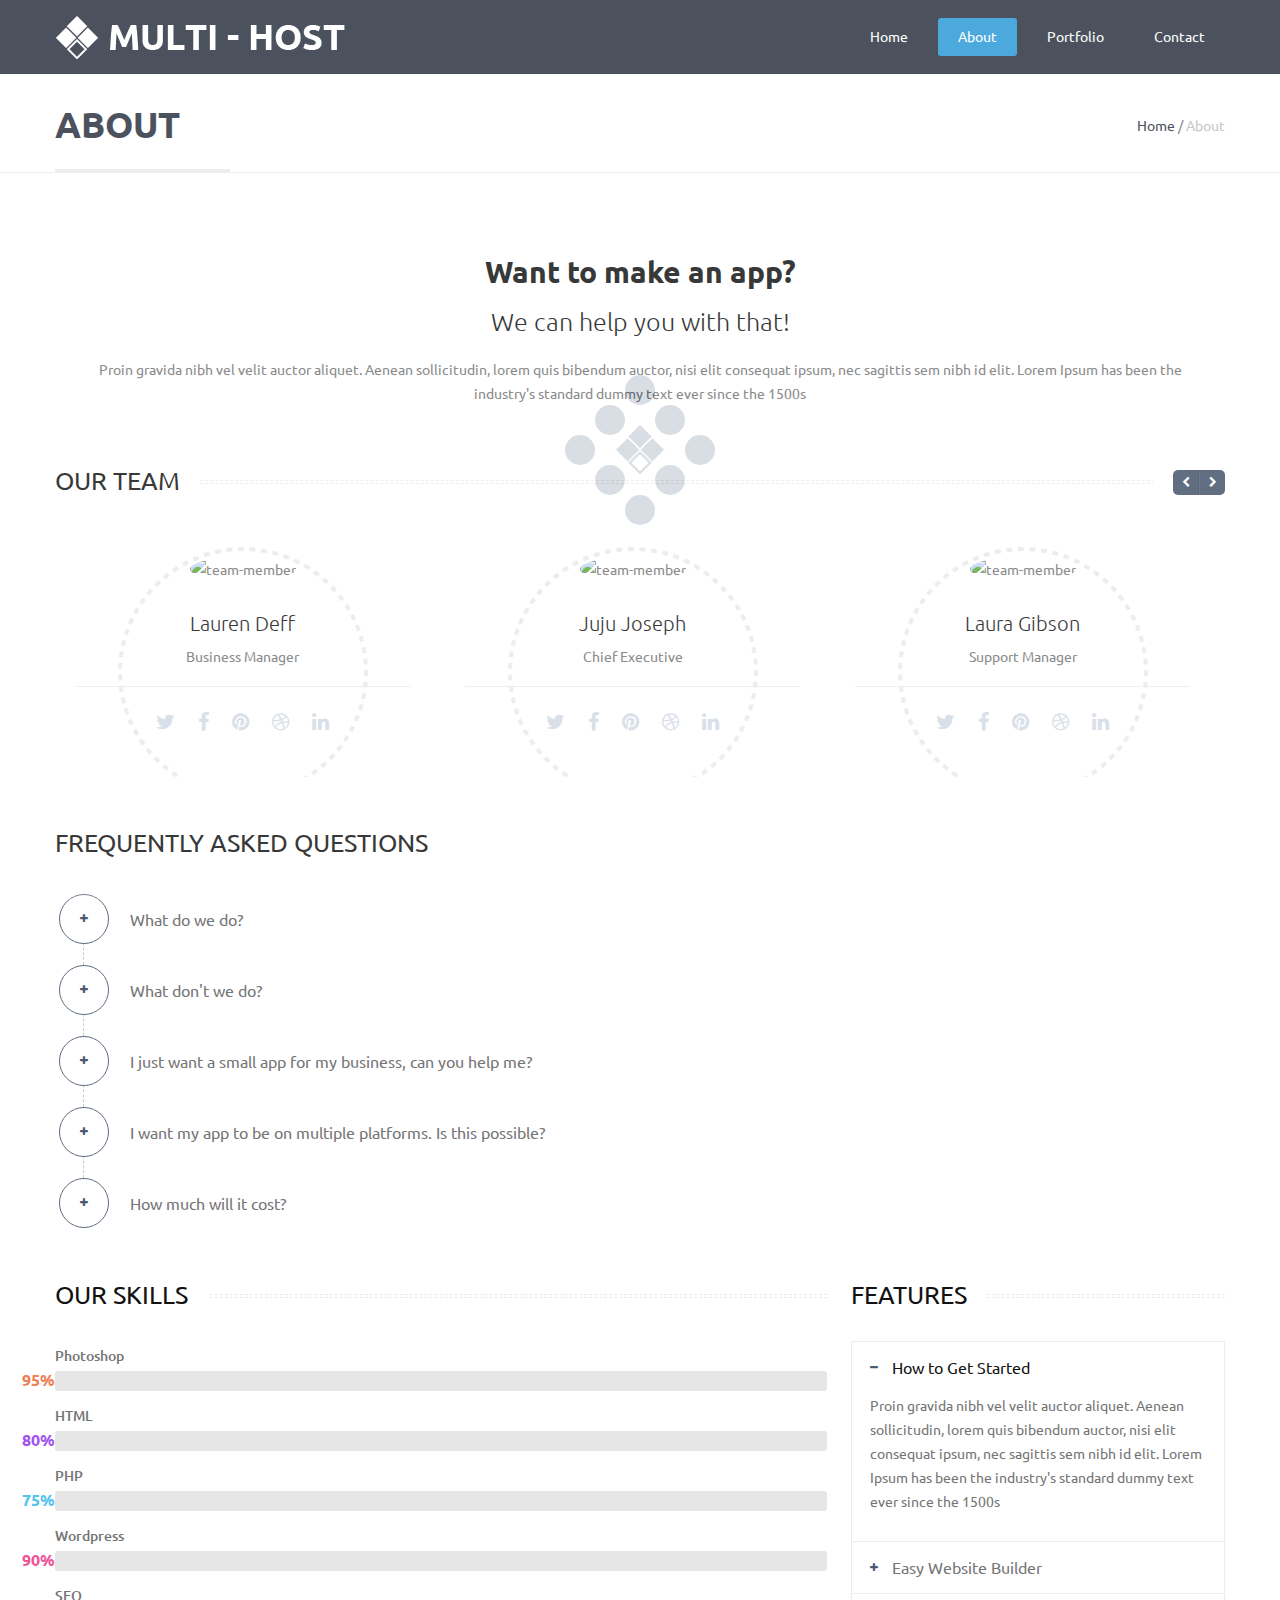
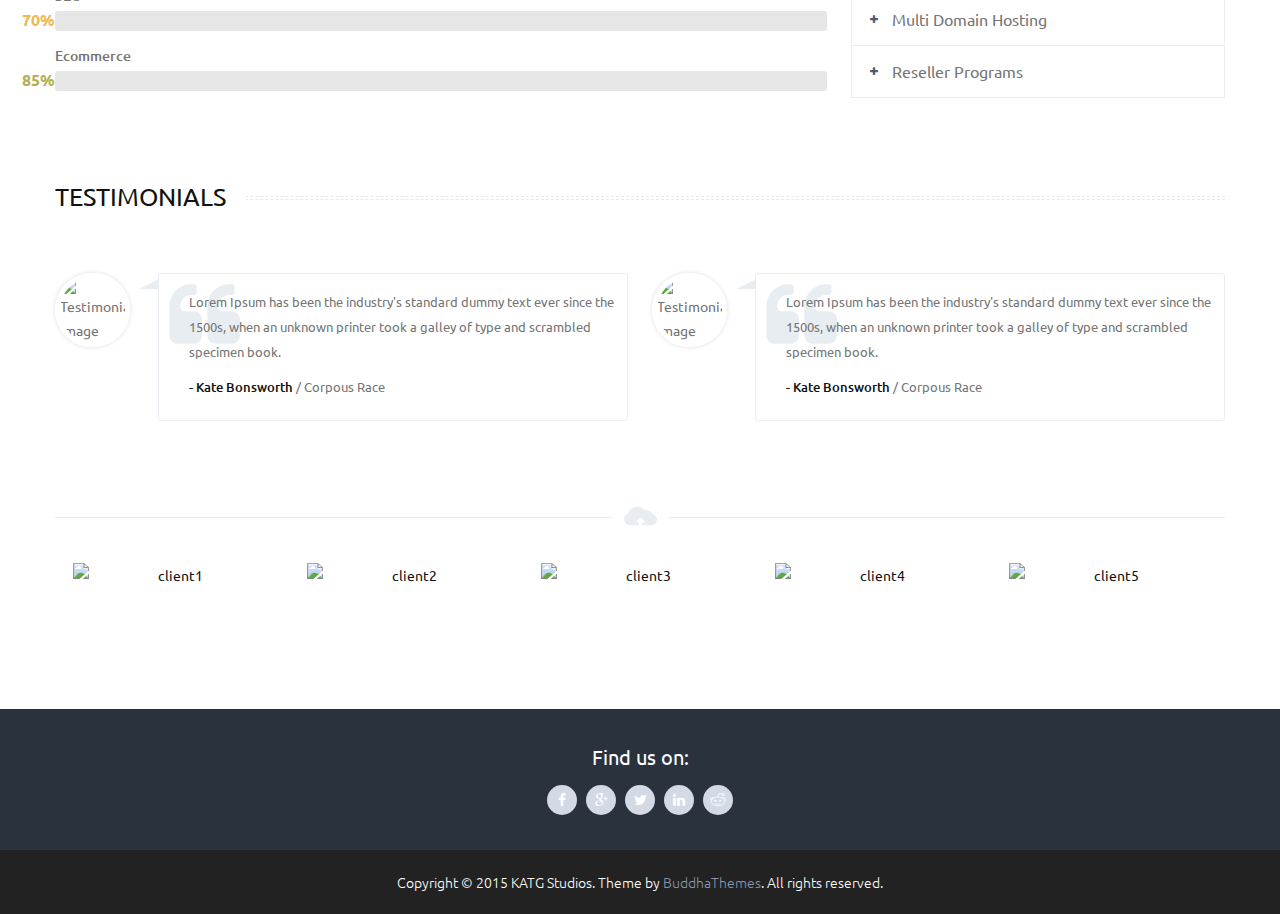
==== commit 22940cc8: "added pricing tables to home page and put FAQ on about page" ====
--- a/about.html
+++ b/about.html
@@ -3,45 +3,54 @@
 <!--[if IE 8 ]>    <html lang="en-gb" class="isie ie8 oldie no-js"> <![endif]-->
 <!--[if IE 9 ]>    <html lang="en-gb" class="isie ie9 no-js"> <![endif]-->
 <!--[if (gt IE 9)|!(IE)]><!--> <html lang="en-gb" class="no-js has-loader"> <!--<![endif]-->
+
 <head>
-    <meta http-equiv="Content-Type" content="text/html; charset=utf-8">
-    <meta name="viewport" content="width=device-width, initial-scale=1, maximum-scale=1">
-    <title>About | Multi-Host</title>
-    <!-- Favicon -->
-    <link rel="shortcut icon" href="favicon.ico" type="image/ico">
-    <!-- CSS Stylesheets -->
-    <link id="default-css" rel="stylesheet" href="style.css" type="text/css">
+<meta http-equiv="Content-Type" content="text/html; charset=utf-8">
+<meta name="viewport" content="width=device-width, initial-scale=1, maximum-scale=1"> 
+<title>About | Multi-Host</title>
+
+<!-- Favicon -->
+	<link rel="shortcut icon" href="favicon.ico" type="image/ico">
+
+<!-- CSS Stylesheets -->
+	<link id="default-css" rel="stylesheet" href="style.css" type="text/css">
     <link id="shortcodes-css" rel="stylesheet" href="css/shortcodes.css" type="text/css">
-    <link id="responsive-css" rel="stylesheet" href="css/responsive.css" type="text/css">
-    <link id="skin-css" rel="stylesheet" href="skins/electricblue/style.css" type="text/css">
-    
-    <!-- Additional Stylesheets -->
+	<link id="responsive-css" rel="stylesheet" href="css/responsive.css" type="text/css">
+	<link id="skin-css" rel="stylesheet" href="skins/electricblue/style.css" type="text/css">
+    
+<!-- Additional Stylesheets -->    
     <link rel="stylesheet" href="css/component.css" type="text/css">
-    <link href="css/pace-theme-loading-bar.css" rel="stylesheet" media="all" />
-    
-    <!-- Google fonts -->
-    <link href='http://fonts.googleapis.com/css?family=Ubuntu:300,400,500,700' rel='stylesheet' type='text/css'>
-    <!-- Font Awesome -->
-    <link rel="stylesheet" href="css/font-awesome.min.css" type="text/css">
-    <!--[if lt IE 9]>
+    <link href="css/pace-theme-loading-bar.css" rel="stylesheet" media="all" />        
+         
+<!-- Google fonts -->  
+	<link href='http://fonts.googleapis.com/css?family=Ubuntu:300,400,500,700' rel='stylesheet' type='text/css'>
+
+<!-- Font Awesome -->
+	<link rel="stylesheet" href="css/font-awesome.min.css" type="text/css">
+
+<!--[if lt IE 9]>
     <script src="http://html5shim.googlecode.com/svn/trunk/html5.js"></script>
-    <![endif]-->
+<![endif]-->
     <link rel="stylesheet" href="js/layerslider/css/layerslider.css" type="text/css">
-    <script type="text/javascript" src="js/modernizr-2.6.2.min.js"></script>
+
+    <script type="text/javascript" src="js/modernizr-2.6.2.min.js"></script> 	
+
 </head>
+
 <body>
-    <!-- **Wrapper** -->
-    <div class="wrapper">
-        
+	<!-- **Wrapper** -->
+ 	<div class="wrapper">
+    
         <div id="loader-wrapper">
             <div class="loader">
                 <!-- the component -->
-                <div class="pre-loader"></div>
+                <div class="pre-loader"></div>                    
             </div>
-        </div>
+        </div>  
+
+    	
         
-        
-        <!-- **Header Wrapper** -->
+ <!-- **Header Wrapper** -->
         <div id="header-wrapper">
             <!-- **Header** -->
             <header id="header" class="header5">
@@ -78,312 +87,368 @@
                 </div> <!-- **Main-Menu Navigation Ends** -->
             </div>
             </header> <!-- **Header Ends** -->
-            </div> <!-- **Header Wrapper Ends** -->
+            </div> <!-- **Header Wrapper Ends** -->                             
+        
+        <!-- **Main** -->        
+		<div id="main">
+        	<!-- **Breadcrumb Section** -->
+            <div class="breadcrumb-section">
+                  <div class="container">
+	                  <h1>About</h1>
+                      <div class="breadcrumb">
+                      	<a href="index.html" title="">Home</a> / <span>About</span>
+                      </div>
+                  </div>
+            </div> <!-- **Breadcrumb Section Ends** -->
             
-            <!-- **Main** -->
-            <div id="main">
-                <!-- **Breadcrumb Section** -->
-                <div class="breadcrumb-section">
-                    <div class="container">
-                        <h1>About</h1>
-                        <div class="breadcrumb">
-                            <a href="index.html" title="">Home</a> / <span>About</span>
+            <!-- **Content Main** -->
+            <section class="content-main">
+            	<!-- **Container** -->                  
+                <div class="container">
+                    <!-- **Primary** -->
+                    <div class="content-full-width" id="primary"> 
+                    
+                        <div class="aligncenter call-out">
+                            <h2>Want to make an app?</h2> 
+                            <h4>We can help you with that!</h4>
+                            <p>Proin gravida nibh vel velit auctor aliquet. Aenean sollicitudin, lorem quis bibendum auctor, nisi elit consequat ipsum, nec sagittis sem nibh id elit. Lorem Ipsum has been the industry's standard dummy text ever since the 1500s</p> 
                         </div>
-                    </div>
-                    </div> <!-- **Breadcrumb Section Ends** -->
+
+                        <div class="dt-sc-hr-invisible"></div>
+                        <div class="dt-sc-clear"></div>
+                                                    
+                        <h2 class="hr-border-title"><span>Our Team</span></h2>
+                        <div class="carousel-wrapper">
+                            <div class="carousel-arrows">
+                                <a href="#" title="" class="prev-arrow"> <span class="fa fa-chevron-left"> </span> </a>
+                                <a href="#" title="" class="next-arrow"> <span class="fa fa-chevron-right"> </span> </a>
+                            </div>
+                            <ul class="team-carousel carousel_items">
+                                <li class="column dt-sc-one-third">
+                                    <div class="dt-sc-team type1">
+                                        <div class="profile-image">
+                                            <img alt="team-member" src="http://placehold.it/600x600">
+                                        </div>
+                                         
+                                        <h3>Lauren Deff</h3>
+                                        <h6>Business Manager</h6> 
+                                        
+                                        <ul class="dt-sc-social-icons">
+                                            <li class="twitter"><a class="fa fa-twitter" href="#"></a></li>
+                                            <li class="facebook"><a class="fa fa-facebook" href="#"></a></li>
+                                            <li class="pinterest"><a class="fa fa-pinterest" href="#"></a></li>
+                                            <li class="dribbble"><a class="fa fa-dribbble" href="#"></a></li>
+                                            <li class="linkedin"><a class="fa fa-linkedin" href="#"></a></li>
+                                        </ul>
+                                    </div> 
+                                </li>
+                                <li class="column dt-sc-one-third">
+                                    <div class="dt-sc-team type1">
+                                        <div class="profile-image">
+                                            <img alt="team-member" src="http://placehold.it/600x600">
+                                        </div> 
+                                         
+                                        <h3>Juju Joseph</h3>
+                                        <h6>Chief Executive</h6> 
+                                        
+                                        <ul class="dt-sc-social-icons">
+                                            <li class="twitter"><a class="fa fa-twitter" href="#"></a></li>
+                                            <li class="facebook"><a class="fa fa-facebook" href="#"></a></li>
+                                            <li class="pinterest"><a class="fa fa-pinterest" href="#"></a></li>
+                                            <li class="dribbble"><a class="fa fa-dribbble" href="#"></a></li>
+                                            <li class="linkedin"><a class="fa fa-linkedin" href="#"></a></li>
+                                        </ul>
+                                    </div>
+                                </li>
+                                <li class="column dt-sc-one-third">
+                                    <div class="dt-sc-team type1">
+                                        <div class="profile-image">
+                                            <img alt="team-member" src="http://placehold.it/600x600">
+                                        </div>  
+                                         
+                                        <h3>Laura Gibson</h3>
+                                        <h6>Support Manager</h6> 
+                                        
+                                        <ul class="dt-sc-social-icons">
+                                            <li class="twitter"><a class="fa fa-twitter" href="#"></a></li>
+                                            <li class="facebook"><a class="fa fa-facebook" href="#"></a></li>
+                                            <li class="pinterest"><a class="fa fa-pinterest" href="#"></a></li>
+                                            <li class="dribbble"><a class="fa fa-dribbble" href="#"></a></li>
+                                            <li class="linkedin"><a class="fa fa-linkedin" href="#"></a></li>
+                                        </ul>
+                                    </div> 
+                                </li>
+                                <li class="column dt-sc-one-third">
+                                    <div class="dt-sc-team type1">
+                                        <div class="profile-image">
+                                            <img alt="team-member" src="http://placehold.it/600x600">
+                                        </div>
+                                         
+                                        <h3>Scrorlett Jones</h3>
+                                        <h6>Personal Advisor</h6> 
+                                        
+                                        <ul class="dt-sc-social-icons">
+                                            <li class="twitter"><a class="fa fa-twitter" href="#"></a></li>
+                                            <li class="facebook"><a class="fa fa-facebook" href="#"></a></li>
+                                            <li class="pinterest"><a class="fa fa-pinterest" href="#"></a></li>
+                                            <li class="dribbble"><a class="fa fa-dribbble" href="#"></a></li>
+                                            <li class="linkedin"><a class="fa fa-linkedin" href="#"></a></li>
+                                        </ul>
+                                    </div>
+                                </li>                                
+                            </ul>                                               
+                        </div>                                                                                                                                                       
+                        
+                        <div class="dt-sc-hr-invisible"></div>
+						<div class="dt-sc-clear"></div>
+                        <div class="column dt-sc-two-third first">
+                                                <h2 class="title"><span>Frequently Asked Questions</span></h2>
+
+                                                <div class="dt-sc-toggle">
+                                                    <h5 class="dt-sc-toggle"><a href="#" title="">What do we do?</a></h5>
+                                                    <div class="dt-sc-toggle-content">
+                                                        <div class="dt-sc-block">
+                                                            <p>We develop software for a wide range of businesses and individuals. If you need software developmnt for you or your business, get started today by contacting us.</p>
+                                                        </div>
+                                                    </div>
+                                                </div>
+
+                                                <div class="dt-sc-toggle">
+                                                    <h5 class="dt-sc-toggle"><a href="#" title="">What don't we do?</a></h5>
+                                                    <div class="dt-sc-toggle-content">
+                                                        <div class="dt-sc-block">
+                                                            <p>We are neither an idea forming, graphic design or marketing studio. We'll handle the programming of your application, but assests such as art and design will need to be handled by your own team. </p>                                                </div>
+                                                        </div>
+                                                    </div>
+                                                    <div class="dt-sc-toggle">
+                                                        <h5 class="dt-sc-toggle"><a href="#" title="">I just want a small app for my business, can you help me?</a></h5>
+                                                        <div class="dt-sc-toggle-content">
+                                                            <div class="dt-sc-block">
+                                                                <p>Of course! We'll develop applications regardless of their size or complexity.</p>
+                                                            </div>
+                                                        </div>
+                                                    </div>
+
+                                                    <div class="dt-sc-toggle">
+                                                        <h5 class="dt-sc-toggle"><a href="#" title="">I want my app to be on multiple platforms. Is this possible?</a></h5>
+                                                        <div class="dt-sc-toggle-content">
+                                                            <div class="dt-sc-block">
+                                                                <p>Yes. We develop for iOS, Android and the Desktop environments.</p>
+                                                            </div>
+                                                        </div>
+                                                    </div>
+
+                                                    <div class="dt-sc-toggle last">
+                                                        <h5 class="dt-sc-toggle"><a href="#" title="">How much will it cost?</a></h5>
+                                                        <div class="dt-sc-toggle-content">
+                                                            <div class="dt-sc-block">
+                                                                <p>Prices are determined on a case-by-case basis and once the application design has been finalized.</p>
+                                                            </div>
+                                                        </div>
+                                                    </div>
+
+                                                </div>
+
+
+
+                                                <div class="dt-sc-hr-invisible"></div>
+                                                <div class="dt-sc-clear"></div>
+
+                        
+                        <div class="column dt-sc-two-third first">
+                            <h2 class="hr-border-title"><span>Our Skills</span></h2>
+                            
+                            <div class="dt-sc-hr-invisible-small"></div>
+                            <div class="dt-sc-clear"></div>                                                        
+                            
+                            <div class="dt-sc-progress dt-sc-orange">
+                                <div data-value="95" class="dt-sc-bar">
+                                    <div class="dt-sc-bar-text"> Photoshop <span> 95% </span> </div>
+                                </div>
+                            </div>
+                            <div class="dt-sc-progress dt-sc-violet">
+                                <div class="dt-sc-bar" data-value="80">
+                                    <div class="dt-sc-bar-text"> HTML <span> 80% </span> </div>
+                                </div>
+                            </div>
+                            <div class="dt-sc-progress dt-sc-ocean">
+                                <div class="dt-sc-bar" data-value="75">
+                                    <div class="dt-sc-bar-text"> PHP <span> 75% </span> </div>
+                                </div>
+                            </div>
+                            <div class="dt-sc-progress dt-sc-pink">
+                                <div class="dt-sc-bar" data-value="90">
+                                    <div class="dt-sc-bar-text"> Wordpress <span> 90% </span> </div>
+                                </div>
+                            </div>
+                            <div class="dt-sc-progress dt-sc-gold">
+                                <div class="dt-sc-bar" data-value="70">
+                                    <div class="dt-sc-bar-text"> SEO <span> 70% </span> </div>
+                                </div>
+                            </div>   
+                            
+                            <div class="dt-sc-progress dt-sc-khaki">
+                                <div class="dt-sc-bar" data-value="85">
+                                    <div class="dt-sc-bar-text"> Ecommerce <span> 85% </span> </div>
+                                </div>
+                            </div>     
+                            
+                        </div>     
+                        
+                        <div class="column dt-sc-one-third">  
+                            <h2 class="hr-border-title"><span>Features</span></h2>            
+                            
+                            <div class="dt-sc-toggle-set">
+                                <div class="dt-sc-toggle-frame">
+                                    <h5 class="dt-sc-toggle-accordion active"><a href="#">How to Get Started</a></h5>	
+                                    <div class="dt-sc-toggle-content">
+                                        <div class="dt-sc-block"><p>Proin gravida nibh vel velit auctor aliquet. Aenean sollicitudin, lorem quis bibendum auctor, nisi elit consequat ipsum, nec sagittis sem nibh id elit. Lorem Ipsum has been the industry's standard dummy text ever since the 1500s</p></div>
+                                    </div>
+                                </div>
+                                
+                                <div class="dt-sc-toggle-frame">
+                                    <h5 class="dt-sc-toggle-accordion"><a href="#">Easy Website Builder</a></h5>	
+                                    <div class="dt-sc-toggle-content">
+                                        <div class="dt-sc-block"><p>Proin gravida nibh vel velit auctor aliquet. Aenean sollicitudin, lorem quis bibendum auctor, nisi elit consequat ipsum, nec sagittis sem nibh id elit. Lorem Ipsum has been the industry's standard dummy text ever since the 1500s</p></div>
+                                    </div>
+                                </div>
+                                
+                                <div class="dt-sc-toggle-frame">
+                                    <h5 class="dt-sc-toggle-accordion"><a href="#">Multi Domain Hosting</a></h5>	
+                                    <div class="dt-sc-toggle-content">
+                                        <div class="dt-sc-block"><p>Proin gravida nibh vel velit auctor aliquet. Aenean sollicitudin, lorem quis bibendum auctor, nisi elit consequat ipsum, nec sagittis sem nibh id elit. Lorem Ipsum has been the industry's standard dummy text ever since the 1500s</p></div>
+                                    </div>
+                                </div>                              
+                                        
+                                <div class="dt-sc-toggle-frame last">
+                                    <h5 class="dt-sc-toggle-accordion"><a href="#" title="">Reseller Programs</a></h5>	
+                                    <div class="dt-sc-toggle-content">
+                                        <div class="dt-sc-block"><p>Proin gravida nibh vel velit auctor aliquet. Aenean sollicitudin, lorem quis bibendum auctor, nisi elit consequat ipsum, nec sagittis sem nibh id elit. Lorem Ipsum has been the industry's standard dummy text ever since the 1500s</p></div>
+                                    </div>
+                                </div>                           
+                                
+                            </div>
+                        </div>
+                        
+                        <div class="dt-sc-hr-invisible"></div>
+						<div class="dt-sc-clear"></div>
+                                      
+                        <h2 class="hr-border-title"><span>Testimonials</span></h2>
+                        <div class="column dt-sc-one-half first">
+                            <div class="testimonial-wrapper">
+                                <div class="rounded-image">
+                                    <span><img alt="Testimonial Image" src="http://placehold.it/70x70"></span>
+                                </div>
+                                
+                                <div class="testimonial-content-wrapper">
+                                    <div class="testimonial-content">
+                                        <blockquote>
+                                            <span class="quote-shape"></span>                                    
+                                            <p>Lorem Ipsum has been the industry's standard dummy text ever since the 1500s, when an unknown printer took a galley of type and scrambled specimen book. </p>
+                                            <cite><span> - Kate Bonsworth </span> / Corpous Race </cite>
+                                        </blockquote>
+                                    </div>
+                                </div>
+                            </div>                                
+                        </div>
+                        
+                        <div class="column dt-sc-one-half">
+                            <div class="testimonial-wrapper">
+                                <div class="rounded-image">
+                                    <span><img alt="Testimonial Image" src="http://placehold.it/70x70"></span>
+                                </div>
+                                
+                                <div class="testimonial-content-wrapper">
+                                    <div class="testimonial-content">
+                                        <blockquote>
+                                            <span class="quote-shape"></span>                                    
+                                            <p>Lorem Ipsum has been the industry's standard dummy text ever since the 1500s, when an unknown printer took a galley of type and scrambled specimen book. </p>
+                                            <cite><span> - Kate Bonsworth </span> / Corpous Race </cite>
+                                        </blockquote>
+                                    </div>
+                                </div>
+                            </div>                         
+                        </div>        
+                        
+                        <div class="dt-sc-hr-invisible-small"></div>
+                        <div class="dt-sc-clear"></div>
+                
+                    </div> <!-- **Primary Ends** -->
                     
-                    <!-- **Content Main** -->
-                    <section class="content-main">
-                        <!-- **Container** -->
-                        <div class="container">
-                            <!-- **Primary** -->
-                            <div class="content-full-width" id="primary">
-                                
-                                <div class="aligncenter call-out">
-                                    <h2>Looking for a Perfect Hosting for your Business?</h2>
-                                    <h4>You stumbled to the right place!</h4>
-                                    <p>Proin gravida nibh vel velit auctor aliquet. Aenean sollicitudin, lorem quis bibendum auctor, nisi elit consequat ipsum, nec sagittis sem nibh id elit. Lorem Ipsum has been the industry's standard dummy text ever since the 1500s</p>
-                                </div>
-                                <div class="dt-sc-hr-invisible"></div>
-                                <div class="dt-sc-clear"></div>
-                                
-                                <h2 class="hr-border-title"><span>Our Team</span></h2>
-                                <div class="carousel-wrapper">
-                                    <div class="carousel-arrows">
-                                        <a href="#" title="" class="prev-arrow"> <span class="fa fa-chevron-left"> </span> </a>
-                                        <a href="#" title="" class="next-arrow"> <span class="fa fa-chevron-right"> </span> </a>
-                                    </div>
-                                    <ul class="team-carousel carousel_items">
-                                        <li class="column dt-sc-one-third">
-                                            <div class="dt-sc-team type1">
-                                                <div class="profile-image">
-                                                    <img alt="team-member" src="http://placehold.it/600x600">
-                                                </div>
-                                                
-                                                <h3>Lauren Deff</h3>
-                                                <h6>Business Manager</h6>
-                                                
-                                                <ul class="dt-sc-social-icons">
-                                                    <li class="twitter"><a class="fa fa-twitter" href="#"></a></li>
-                                                    <li class="facebook"><a class="fa fa-facebook" href="#"></a></li>
-                                                    <li class="pinterest"><a class="fa fa-pinterest" href="#"></a></li>
-                                                    <li class="dribbble"><a class="fa fa-dribbble" href="#"></a></li>
-                                                    <li class="linkedin"><a class="fa fa-linkedin" href="#"></a></li>
-                                                </ul>
-                                            </div>
-                                        </li>
-                                        <li class="column dt-sc-one-third">
-                                            <div class="dt-sc-team type1">
-                                                <div class="profile-image">
-                                                    <img alt="team-member" src="http://placehold.it/600x600">
-                                                </div>
-                                                
-                                                <h3>Juju Joseph</h3>
-                                                <h6>Chief Executive</h6>
-                                                
-                                                <ul class="dt-sc-social-icons">
-                                                    <li class="twitter"><a class="fa fa-twitter" href="#"></a></li>
-                                                    <li class="facebook"><a class="fa fa-facebook" href="#"></a></li>
-                                                    <li class="pinterest"><a class="fa fa-pinterest" href="#"></a></li>
-                                                    <li class="dribbble"><a class="fa fa-dribbble" href="#"></a></li>
-                                                    <li class="linkedin"><a class="fa fa-linkedin" href="#"></a></li>
-                                                </ul>
-                                            </div>
-                                        </li>
-                                        <li class="column dt-sc-one-third">
-                                            <div class="dt-sc-team type1">
-                                                <div class="profile-image">
-                                                    <img alt="team-member" src="http://placehold.it/600x600">
-                                                </div>
-                                                
-                                                <h3>Laura Gibson</h3>
-                                                <h6>Support Manager</h6>
-                                                
-                                                <ul class="dt-sc-social-icons">
-                                                    <li class="twitter"><a class="fa fa-twitter" href="#"></a></li>
-                                                    <li class="facebook"><a class="fa fa-facebook" href="#"></a></li>
-                                                    <li class="pinterest"><a class="fa fa-pinterest" href="#"></a></li>
-                                                    <li class="dribbble"><a class="fa fa-dribbble" href="#"></a></li>
-                                                    <li class="linkedin"><a class="fa fa-linkedin" href="#"></a></li>
-                                                </ul>
-                                            </div>
-                                        </li>
-                                        <li class="column dt-sc-one-third">
-                                            <div class="dt-sc-team type1">
-                                                <div class="profile-image">
-                                                    <img alt="team-member" src="http://placehold.it/600x600">
-                                                </div>
-                                                
-                                                <h3>Scrorlett Jones</h3>
-                                                <h6>Personal Advisor</h6>
-                                                
-                                                <ul class="dt-sc-social-icons">
-                                                    <li class="twitter"><a class="fa fa-twitter" href="#"></a></li>
-                                                    <li class="facebook"><a class="fa fa-facebook" href="#"></a></li>
-                                                    <li class="pinterest"><a class="fa fa-pinterest" href="#"></a></li>
-                                                    <li class="dribbble"><a class="fa fa-dribbble" href="#"></a></li>
-                                                    <li class="linkedin"><a class="fa fa-linkedin" href="#"></a></li>
-                                                </ul>
-                                            </div>
-                                        </li>
-                                    </ul>
-                                </div>
-                                
-                                <div class="dt-sc-hr-invisible"></div>
-                                <div class="dt-sc-clear"></div>
-                                
-                                <div class="column dt-sc-two-third first">
-                                    <h2 class="hr-border-title"><span>Our Skills</span></h2>
-                                    
-                                    <div class="dt-sc-hr-invisible-small"></div>
-                                    <div class="dt-sc-clear"></div>
-                                    
-                                    <div class="dt-sc-progress dt-sc-orange">
-                                        <div data-value="95" class="dt-sc-bar">
-                                            <div class="dt-sc-bar-text"> Photoshop <span> 95% </span> </div>
-                                        </div>
-                                    </div>
-                                    <div class="dt-sc-progress dt-sc-violet">
-                                        <div class="dt-sc-bar" data-value="80">
-                                            <div class="dt-sc-bar-text"> HTML <span> 80% </span> </div>
-                                        </div>
-                                    </div>
-                                    <div class="dt-sc-progress dt-sc-ocean">
-                                        <div class="dt-sc-bar" data-value="75">
-                                            <div class="dt-sc-bar-text"> PHP <span> 75% </span> </div>
-                                        </div>
-                                    </div>
-                                    <div class="dt-sc-progress dt-sc-pink">
-                                        <div class="dt-sc-bar" data-value="90">
-                                            <div class="dt-sc-bar-text"> Wordpress <span> 90% </span> </div>
-                                        </div>
-                                    </div>
-                                    <div class="dt-sc-progress dt-sc-gold">
-                                        <div class="dt-sc-bar" data-value="70">
-                                            <div class="dt-sc-bar-text"> SEO <span> 70% </span> </div>
-                                        </div>
-                                    </div>
-                                    
-                                    <div class="dt-sc-progress dt-sc-khaki">
-                                        <div class="dt-sc-bar" data-value="85">
-                                            <div class="dt-sc-bar-text"> Ecommerce <span> 85% </span> </div>
-                                        </div>
-                                    </div>
-                                    
-                                </div>
-                                
-                                <div class="column dt-sc-one-third">
-                                    <h2 class="hr-border-title"><span>Features</span></h2>
-                                    
-                                    <div class="dt-sc-toggle-set">
-                                        <div class="dt-sc-toggle-frame">
-                                            <h5 class="dt-sc-toggle-accordion active"><a href="#">How to Get Started</a></h5>
-                                            <div class="dt-sc-toggle-content">
-                                                <div class="dt-sc-block"><p>Proin gravida nibh vel velit auctor aliquet. Aenean sollicitudin, lorem quis bibendum auctor, nisi elit consequat ipsum, nec sagittis sem nibh id elit. Lorem Ipsum has been the industry's standard dummy text ever since the 1500s</p></div>
-                                            </div>
-                                        </div>
-                                        
-                                        <div class="dt-sc-toggle-frame">
-                                            <h5 class="dt-sc-toggle-accordion"><a href="#">Easy Website Builder</a></h5>
-                                            <div class="dt-sc-toggle-content">
-                                                <div class="dt-sc-block"><p>Proin gravida nibh vel velit auctor aliquet. Aenean sollicitudin, lorem quis bibendum auctor, nisi elit consequat ipsum, nec sagittis sem nibh id elit. Lorem Ipsum has been the industry's standard dummy text ever since the 1500s</p></div>
-                                            </div>
-                                        </div>
-                                        
-                                        <div class="dt-sc-toggle-frame">
-                                            <h5 class="dt-sc-toggle-accordion"><a href="#">Multi Domain Hosting</a></h5>
-                                            <div class="dt-sc-toggle-content">
-                                                <div class="dt-sc-block"><p>Proin gravida nibh vel velit auctor aliquet. Aenean sollicitudin, lorem quis bibendum auctor, nisi elit consequat ipsum, nec sagittis sem nibh id elit. Lorem Ipsum has been the industry's standard dummy text ever since the 1500s</p></div>
-                                            </div>
-                                        </div>
-                                        
-                                        <div class="dt-sc-toggle-frame last">
-                                            <h5 class="dt-sc-toggle-accordion"><a href="#" title="">Reseller Programs</a></h5>
-                                            <div class="dt-sc-toggle-content">
-                                                <div class="dt-sc-block"><p>Proin gravida nibh vel velit auctor aliquet. Aenean sollicitudin, lorem quis bibendum auctor, nisi elit consequat ipsum, nec sagittis sem nibh id elit. Lorem Ipsum has been the industry's standard dummy text ever since the 1500s</p></div>
-                                            </div>
-                                        </div>
-                                        
-                                    </div>
-                                </div>
-                                
-                                <div class="dt-sc-hr-invisible"></div>
-                                <div class="dt-sc-clear"></div>
-                                
-                                <h2 class="hr-border-title"><span>Testimonials</span></h2>
-                                <div class="column dt-sc-one-half first">
-                                    <div class="testimonial-wrapper">
-                                        <div class="rounded-image">
-                                            <span><img alt="Testimonial Image" src="http://placehold.it/70x70"></span>
-                                        </div>
-                                        
-                                        <div class="testimonial-content-wrapper">
-                                            <div class="testimonial-content">
-                                                <blockquote>
-                                                    <span class="quote-shape"></span>
-                                                    <p>Lorem Ipsum has been the industry's standard dummy text ever since the 1500s, when an unknown printer took a galley of type and scrambled specimen book. </p>
-                                                    <cite><span> - Kate Bonsworth </span> / Corpous Race </cite>
-                                                </blockquote>
-                                            </div>
-                                        </div>
-                                    </div>
-                                </div>
-                                
-                                <div class="column dt-sc-one-half">
-                                    <div class="testimonial-wrapper">
-                                        <div class="rounded-image">
-                                            <span><img alt="Testimonial Image" src="http://placehold.it/70x70"></span>
-                                        </div>
-                                        
-                                        <div class="testimonial-content-wrapper">
-                                            <div class="testimonial-content">
-                                                <blockquote>
-                                                    <span class="quote-shape"></span>
-                                                    <p>Lorem Ipsum has been the industry's standard dummy text ever since the 1500s, when an unknown printer took a galley of type and scrambled specimen book. </p>
-                                                    <cite><span> - Kate Bonsworth </span> / Corpous Race </cite>
-                                                </blockquote>
-                                            </div>
-                                        </div>
-                                    </div>
-                                </div>
-                                
-                                <div class="dt-sc-hr-invisible-small"></div>
-                                <div class="dt-sc-clear"></div>
-                                
-                                </div> <!-- **Primary Ends** -->
-                                
-                                <div class="hr-invisible-very-small"></div>
-                                <div class="dt-sc-hr-border"></div>
-                                <div class="dt-sc-clear"></div>
-                                
-                                <!-- **Partner Carousel Wrapper** -->
-                                <div class="partner-carousel-wrapper">
-                                    <div class="container">
-                                        <ul class="partner-carousel">
-                                            <li> <a href="#" title=""> <img src="http://placehold.it/150x50" alt="client1"> </a> </li>
-                                            <li> <a href="#" title=""> <img src="http://placehold.it/150x50" alt="client2"> </a> </li>
-                                            <li> <a href="#" title=""> <img src="http://placehold.it/150x50" alt="client3"> </a> </li>
-                                            <li> <a href="#" title=""> <img src="http://placehold.it/150x50" alt="client4"> </a> </li>
-                                            <li> <a href="#" title=""> <img src="http://placehold.it/150x50" alt="client5"> </a> </li>
-                                            <li> <a href="#" title=""> <img src="http://placehold.it/150x50" alt="client6"> </a> </li>
-                                            <li> <a href="#" title=""> <img src="http://placehold.it/150x50" alt="client7"> </a> </li>
-                                        </ul>
-                                    </div>
-                                    </div><!-- **Partner Carousel Wrapper Ends** -->
-                                    
-                                    </div> <!-- **Container Ends** -->
-                                    </section>  <!-- **Content Main Ends** -->
-                                    
-                                    <!-- **Footer** -->
-                                    <footer id="footer">
-                                        <div class="container">
-                                            
-                                            <div class="aligncenter">
-                                                <h3><font color="white">Find us on:</font></h3>
-                                                
-                                                
-                                                <ul class="dt-sc-social-icons">
-                                                    <li class="facebook"><a class="fa fa-facebook" href="#"></a></li>
-                                                    <li class="google"><a class="fa fa-google-plus" href="#"> </a></li>
-                                                    <li class="twitter"><a class="fa fa-twitter" href="#"></a></li>
-                                                    <li class="linkedin"><a class="fa fa-linkedin" href="#"></a></li>
-                                                    <li class="dribbble"><a class="fa fa-dribbble" href="#"></a></li>
-                                                </ul>
-                                                <div class="dt-sc-hr-invisible-small"></div>
-                                            </div>
-                                            
-                                            
-                                            
-                                        </div>
-                                        
-                                        <div class="copyright">
-                                            <div class="container">
-                                                <p> Copyright &copy; 2015 KATG Studios. Theme by <a href="http://buddhathemes.com/" target="#">BuddhaThemes</a>. All rights reserved. </p>
-                                            </div>
-                                        </div>
-                                        </footer> <!-- **Footer Ends** -->
-                                        
-                                        
-                                        
-                                        </div> <!-- **Wrapper Ends** -->
-                                        
-                                        <!-- **jQuery** -->
-                                        <script src="js/jquery.js"></script>
-                                        <script src="js/jquery-migrate-1.2.1.min.js"></script>
-                                        
-                                        <script type="text/javascript" src="js/pace.min.js"></script>
-                                        
-                                        <script type="text/javascript" src="js/jquery.sticky.js"></script>
-                                        <script type="text/javascript" src="js/jquery.dlmenu.js"></script>
-                                        <script type="text/javascript" src="js/inview.js"></script>
-                                        <script type="text/javascript" src="js/jquery.ui.totop.min.js"></script>
-                                        <script type="text/javascript" src="js/twitter/jquery.tweet.min.js"></script>
-                                        
-                                        <script type="text/javascript" src="js/jquery-easing-1.3.js"></script>
-                                        <script type="text/javascript" src="js/jquery.carouFredSel-6.2.0-packed.js"></script>
-                                        <script src="js/jquery.validate.min.js"></script>
-                                        
-                                        <script type="text/javascript" src="js/custom.js"></script>
-                                        
-                                    </body>
-                                </html>+                    <div class="hr-invisible-very-small"></div>   
+                    <div class="dt-sc-hr-border"></div>
+                    <div class="dt-sc-clear"></div>    
+                                                     
+                    <!-- **Partner Carousel Wrapper** -->
+                    <div class="partner-carousel-wrapper">
+                        <div class="container">                  
+                            <ul class="partner-carousel">
+                                <li> <a href="#" title=""> <img src="http://placehold.it/150x50" alt="client1"> </a> </li>
+                                <li> <a href="#" title=""> <img src="http://placehold.it/150x50" alt="client2"> </a> </li>
+                                <li> <a href="#" title=""> <img src="http://placehold.it/150x50" alt="client3"> </a> </li>
+                                <li> <a href="#" title=""> <img src="http://placehold.it/150x50" alt="client4"> </a> </li>
+                                <li> <a href="#" title=""> <img src="http://placehold.it/150x50" alt="client5"> </a> </li>
+                                <li> <a href="#" title=""> <img src="http://placehold.it/150x50" alt="client6"> </a> </li>
+                                <li> <a href="#" title=""> <img src="http://placehold.it/150x50" alt="client7"> </a> </li>                                     
+                            </ul>           
+                        </div>
+                    </div><!-- **Partner Carousel Wrapper Ends** -->  
+                                        
+                </div> <!-- **Container Ends** --> 
+            </section>  <!-- **Content Main Ends** -->
+                      
+              <!-- **Footer** -->
+                                                                            <footer id="footer">
+                                                                                <div class="container">
+                                                                                    
+                                                                                    <div class="aligncenter">
+                                                                                        <h3><font color="white">Find us on:</font></h3>
+                                                                                        
+                                                                                        
+                                                                                        <ul class="dt-sc-social-icons">
+                                                                                            <li class="facebook"><a class="fa fa-facebook" href="#"></a></li>
+                                                                                            <li class="google"><a class="fa fa-google-plus" href="#"> </a></li>
+                                                                                            <li class="twitter"><a class="fa fa-twitter" href="#"></a></li>
+                                                                                            <li class="linkedin"><a class="fa fa-linkedin" href="#"></a></li>
+                                                                                            <li class="reddit"><a class="fa fa-reddit" href="#"></a></li>
+                                                                                        </ul>
+                                                                                        <div class="dt-sc-hr-invisible-small"></div>
+                                                                                    </div>
+                                                                                    
+                                                                                    
+                                                                                    
+                                                                                </div>
+                                                                                
+                                                                                <div class="copyright">
+                                                                                    <div class="container">
+                                                                                        <p> Copyright &copy; 2015 KATG Studios. Theme by <a href="http://buddhathemes.com/" target="#">BuddhaThemes</a>. All rights reserved. </p>
+                                                                                    </div>
+                                                                                </div>
+                                                                                </footer> <!-- **Footer Ends** -->
+                                                                                
+        
+        
+    </div> <!-- **Wrapper Ends** --> 
+    
+	<!-- **jQuery** -->
+
+	<script src="js/jquery.js"></script>
+    <script src="js/jquery-migrate-1.2.1.min.js"></script>
+    
+    <script type="text/javascript" src="js/pace.min.js"></script>
+        
+    <script type="text/javascript" src="js/jquery.sticky.js"></script>    
+    <script type="text/javascript" src="js/jquery.dlmenu.js"></script>
+	<script type="text/javascript" src="js/inview.js"></script>
+	<script type="text/javascript" src="js/jquery.ui.totop.min.js"></script>    
+	<script type="text/javascript" src="js/twitter/jquery.tweet.min.js"></script>
+    
+	<script type="text/javascript" src="js/jquery-easing-1.3.js"></script>
+	<script type="text/javascript" src="js/jquery.carouFredSel-6.2.0-packed.js"></script>
+
+    <script src="js/jquery.validate.min.js"></script>
+    
+	<script type="text/javascript" src="js/custom.js"></script>     
+    
+</body>
+</html>
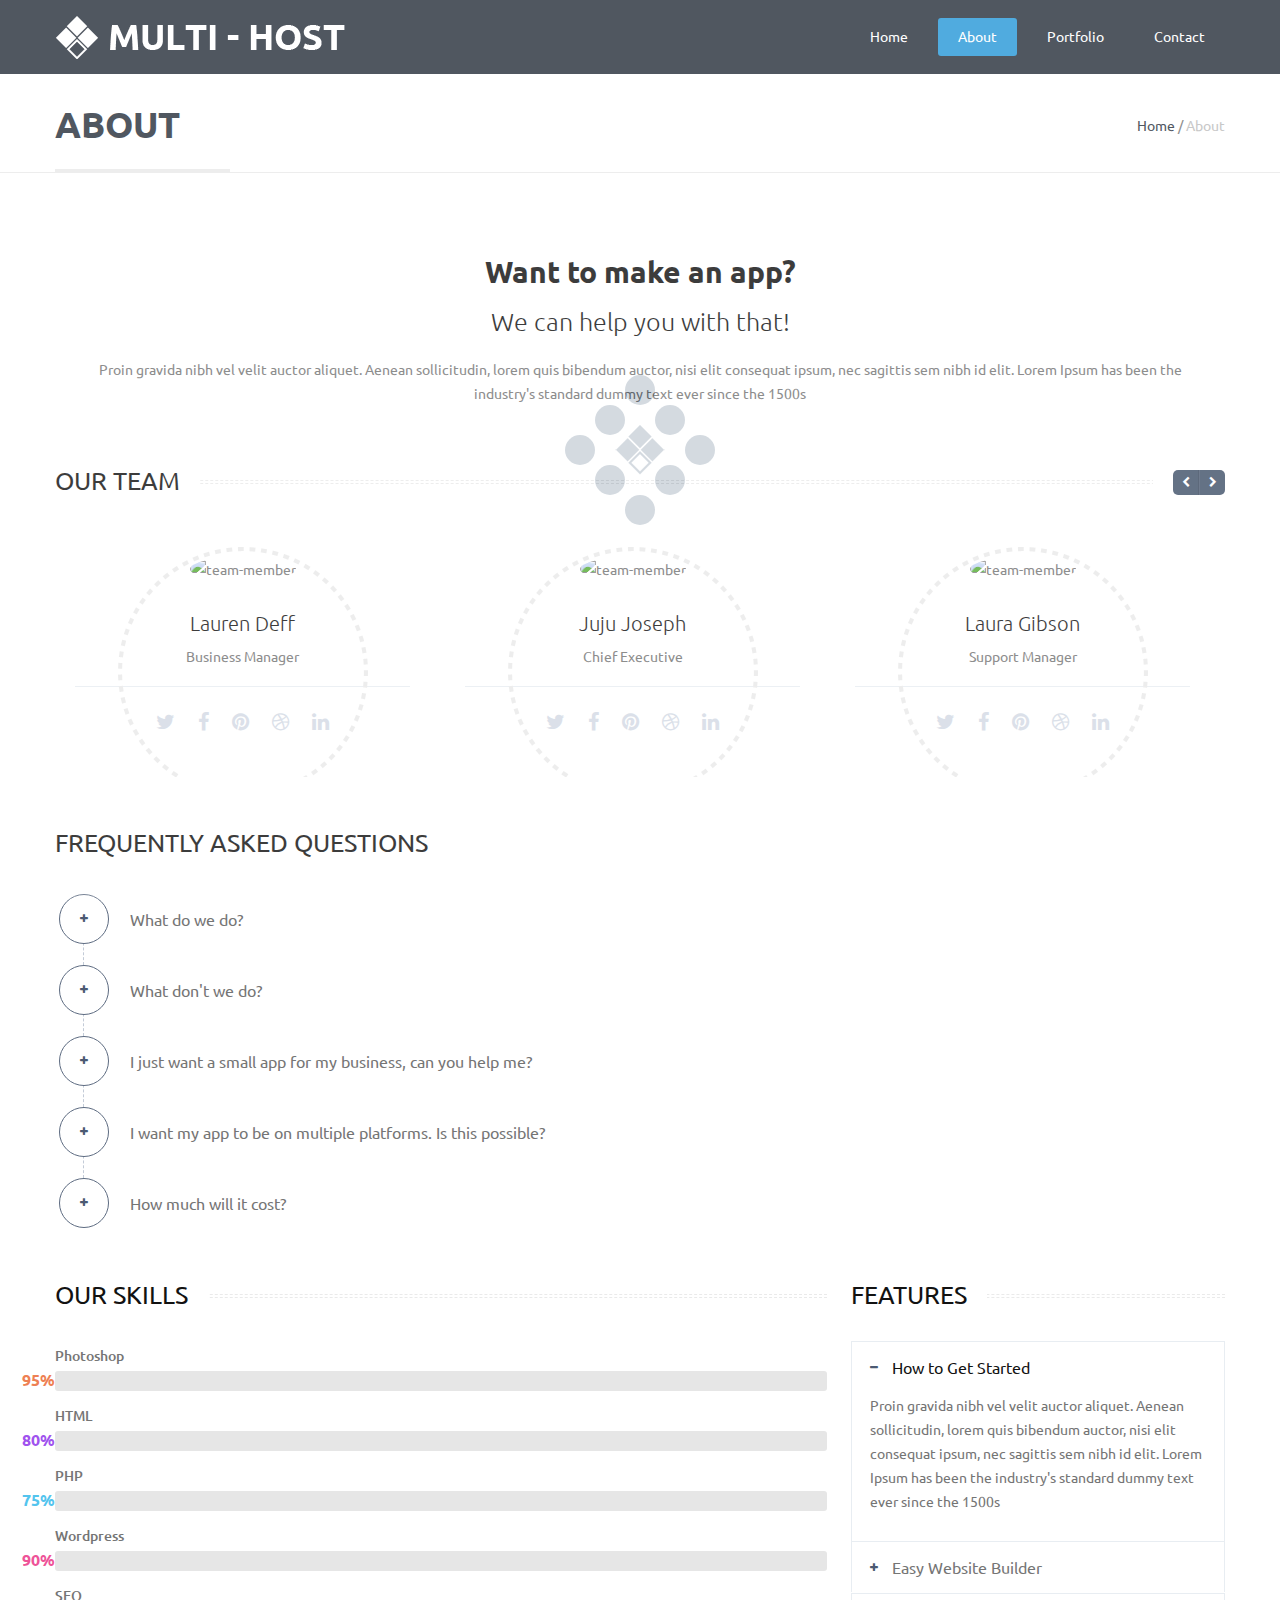
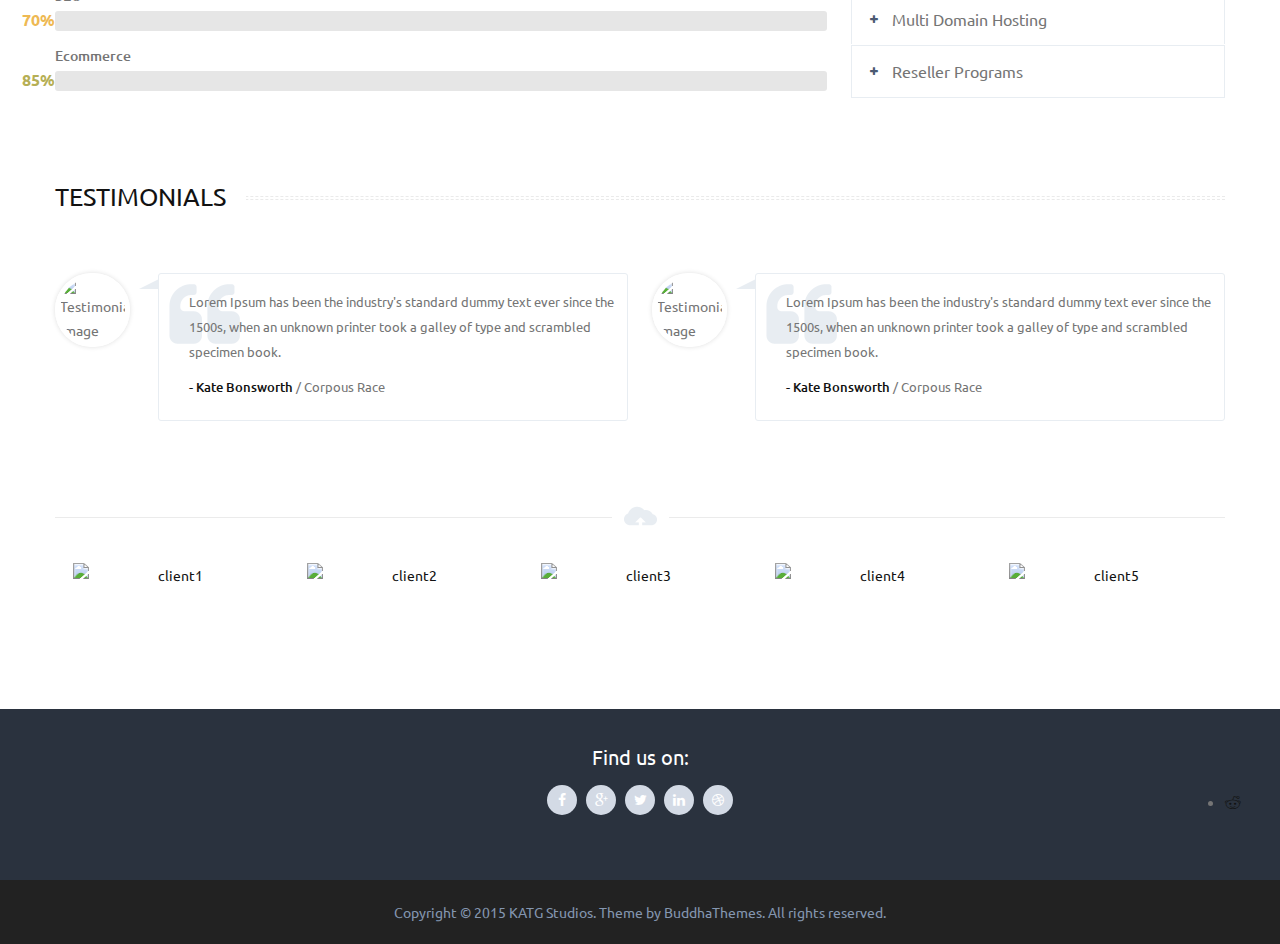
==== commit bc1a4a38: "Merge branch 'master' into dev" ====
--- a/about.html
+++ b/about.html
@@ -1,454 +1,453 @@
-<!DOCTYPE HTML>
-<!--[if IE 7 ]>    <html lang="en-gb" class="isie ie7 oldie no-js"> <![endif]-->
-<!--[if IE 8 ]>    <html lang="en-gb" class="isie ie8 oldie no-js"> <![endif]-->
-<!--[if IE 9 ]>    <html lang="en-gb" class="isie ie9 no-js"> <![endif]-->
-<!--[if (gt IE 9)|!(IE)]><!--> <html lang="en-gb" class="no-js has-loader"> <!--<![endif]-->
-
-<head>
-<meta http-equiv="Content-Type" content="text/html; charset=utf-8">
-<meta name="viewport" content="width=device-width, initial-scale=1, maximum-scale=1"> 
-<title>About | Multi-Host</title>
-
-<!-- Favicon -->
-	<link rel="shortcut icon" href="favicon.ico" type="image/ico">
-
-<!-- CSS Stylesheets -->
-	<link id="default-css" rel="stylesheet" href="style.css" type="text/css">
-    <link id="shortcodes-css" rel="stylesheet" href="css/shortcodes.css" type="text/css">
-	<link id="responsive-css" rel="stylesheet" href="css/responsive.css" type="text/css">
-	<link id="skin-css" rel="stylesheet" href="skins/electricblue/style.css" type="text/css">
-    
-<!-- Additional Stylesheets -->    
-    <link rel="stylesheet" href="css/component.css" type="text/css">
-    <link href="css/pace-theme-loading-bar.css" rel="stylesheet" media="all" />        
-         
-<!-- Google fonts -->  
-	<link href='http://fonts.googleapis.com/css?family=Ubuntu:300,400,500,700' rel='stylesheet' type='text/css'>
-
-<!-- Font Awesome -->
-	<link rel="stylesheet" href="css/font-awesome.min.css" type="text/css">
-
-<!--[if lt IE 9]>
-    <script src="http://html5shim.googlecode.com/svn/trunk/html5.js"></script>
-<![endif]-->
-    <link rel="stylesheet" href="js/layerslider/css/layerslider.css" type="text/css">
-
-    <script type="text/javascript" src="js/modernizr-2.6.2.min.js"></script> 	
-
-</head>
-
-<body>
-	<!-- **Wrapper** -->
- 	<div class="wrapper">
-    
-        <div id="loader-wrapper">
-            <div class="loader">
-                <!-- the component -->
-                <div class="pre-loader"></div>                    
-            </div>
-        </div>  
-
-    	
-        
- <!-- **Header Wrapper** -->
-        <div id="header-wrapper">
-            <!-- **Header** -->
-            <header id="header" class="header5">
-                <div class="container">
-                    <!-- **Logo** -->
-                    <div id="logo">
-                        <a href="index.html"> <img src="images/logo.png" alt="logo"> </a>
-                        </div><!-- **Logo Ends** -->
-                        
-                        <!-- **Main-Menu Navigation** -->
-                        <div id="primary-menu">
-                            <div class="dt-menu-toggle" id="dt-menu-toggle">Menu<span class="dt-menu-toggle-icon"></span></div>
-                            <nav id="main-menu">
-                                <ul id="menu-main-menu" class="menu">
-                                    <li class="menu-item-simple-parent menu-item-depth-0"> <a href="index.html" title=""> <span class="menu-icon fa fa-home"> </span> Home </a>
-                                    
-                                </li>
-                                
-                                <li class="current_page_item menu-item-simple-parent menu-item-depth-0"> <a href="about.html" title=""> <span class="menu-icon fa fa-book"> </span> About </a>
-                                
-                            </li>
-                            
-                            
-                            
-                            <li class="menu-item-simple-parent menu-item-depth-0"><a href="portfolio-single.html">Portfolio</a>
-                            
-                            
-                            
-                            <li class="menu-item-simple-parent menu-item-depth-0"> <a href="contact2.html" title=""> <span class="menu-icon fa fa-envelope"> </span> Contact </a>
-                        </li>
-                        
-                    </ul>
-                </nav>
-                </div> <!-- **Main-Menu Navigation Ends** -->
-            </div>
-            </header> <!-- **Header Ends** -->
-            </div> <!-- **Header Wrapper Ends** -->                             
-        
-        <!-- **Main** -->        
-		<div id="main">
-        	<!-- **Breadcrumb Section** -->
-            <div class="breadcrumb-section">
-                  <div class="container">
-	                  <h1>About</h1>
-                      <div class="breadcrumb">
-                      	<a href="index.html" title="">Home</a> / <span>About</span>
-                      </div>
-                  </div>
-            </div> <!-- **Breadcrumb Section Ends** -->
-            
-            <!-- **Content Main** -->
-            <section class="content-main">
-            	<!-- **Container** -->                  
-                <div class="container">
-                    <!-- **Primary** -->
-                    <div class="content-full-width" id="primary"> 
-                    
-                        <div class="aligncenter call-out">
-                            <h2>Want to make an app?</h2> 
-                            <h4>We can help you with that!</h4>
-                            <p>Proin gravida nibh vel velit auctor aliquet. Aenean sollicitudin, lorem quis bibendum auctor, nisi elit consequat ipsum, nec sagittis sem nibh id elit. Lorem Ipsum has been the industry's standard dummy text ever since the 1500s</p> 
-                        </div>
-
-                        <div class="dt-sc-hr-invisible"></div>
-                        <div class="dt-sc-clear"></div>
-                                                    
-                        <h2 class="hr-border-title"><span>Our Team</span></h2>
-                        <div class="carousel-wrapper">
-                            <div class="carousel-arrows">
-                                <a href="#" title="" class="prev-arrow"> <span class="fa fa-chevron-left"> </span> </a>
-                                <a href="#" title="" class="next-arrow"> <span class="fa fa-chevron-right"> </span> </a>
-                            </div>
-                            <ul class="team-carousel carousel_items">
-                                <li class="column dt-sc-one-third">
-                                    <div class="dt-sc-team type1">
-                                        <div class="profile-image">
-                                            <img alt="team-member" src="http://placehold.it/600x600">
-                                        </div>
-                                         
-                                        <h3>Lauren Deff</h3>
-                                        <h6>Business Manager</h6> 
-                                        
-                                        <ul class="dt-sc-social-icons">
-                                            <li class="twitter"><a class="fa fa-twitter" href="#"></a></li>
-                                            <li class="facebook"><a class="fa fa-facebook" href="#"></a></li>
-                                            <li class="pinterest"><a class="fa fa-pinterest" href="#"></a></li>
-                                            <li class="dribbble"><a class="fa fa-dribbble" href="#"></a></li>
-                                            <li class="linkedin"><a class="fa fa-linkedin" href="#"></a></li>
-                                        </ul>
-                                    </div> 
-                                </li>
-                                <li class="column dt-sc-one-third">
-                                    <div class="dt-sc-team type1">
-                                        <div class="profile-image">
-                                            <img alt="team-member" src="http://placehold.it/600x600">
-                                        </div> 
-                                         
-                                        <h3>Juju Joseph</h3>
-                                        <h6>Chief Executive</h6> 
-                                        
-                                        <ul class="dt-sc-social-icons">
-                                            <li class="twitter"><a class="fa fa-twitter" href="#"></a></li>
-                                            <li class="facebook"><a class="fa fa-facebook" href="#"></a></li>
-                                            <li class="pinterest"><a class="fa fa-pinterest" href="#"></a></li>
-                                            <li class="dribbble"><a class="fa fa-dribbble" href="#"></a></li>
-                                            <li class="linkedin"><a class="fa fa-linkedin" href="#"></a></li>
-                                        </ul>
-                                    </div>
-                                </li>
-                                <li class="column dt-sc-one-third">
-                                    <div class="dt-sc-team type1">
-                                        <div class="profile-image">
-                                            <img alt="team-member" src="http://placehold.it/600x600">
-                                        </div>  
-                                         
-                                        <h3>Laura Gibson</h3>
-                                        <h6>Support Manager</h6> 
-                                        
-                                        <ul class="dt-sc-social-icons">
-                                            <li class="twitter"><a class="fa fa-twitter" href="#"></a></li>
-                                            <li class="facebook"><a class="fa fa-facebook" href="#"></a></li>
-                                            <li class="pinterest"><a class="fa fa-pinterest" href="#"></a></li>
-                                            <li class="dribbble"><a class="fa fa-dribbble" href="#"></a></li>
-                                            <li class="linkedin"><a class="fa fa-linkedin" href="#"></a></li>
-                                        </ul>
-                                    </div> 
-                                </li>
-                                <li class="column dt-sc-one-third">
-                                    <div class="dt-sc-team type1">
-                                        <div class="profile-image">
-                                            <img alt="team-member" src="http://placehold.it/600x600">
-                                        </div>
-                                         
-                                        <h3>Scrorlett Jones</h3>
-                                        <h6>Personal Advisor</h6> 
-                                        
-                                        <ul class="dt-sc-social-icons">
-                                            <li class="twitter"><a class="fa fa-twitter" href="#"></a></li>
-                                            <li class="facebook"><a class="fa fa-facebook" href="#"></a></li>
-                                            <li class="pinterest"><a class="fa fa-pinterest" href="#"></a></li>
-                                            <li class="dribbble"><a class="fa fa-dribbble" href="#"></a></li>
-                                            <li class="linkedin"><a class="fa fa-linkedin" href="#"></a></li>
-                                        </ul>
-                                    </div>
-                                </li>                                
-                            </ul>                                               
-                        </div>                                                                                                                                                       
-                        
-                        <div class="dt-sc-hr-invisible"></div>
-						<div class="dt-sc-clear"></div>
-                        <div class="column dt-sc-two-third first">
-                                                <h2 class="title"><span>Frequently Asked Questions</span></h2>
-
-                                                <div class="dt-sc-toggle">
-                                                    <h5 class="dt-sc-toggle"><a href="#" title="">What do we do?</a></h5>
-                                                    <div class="dt-sc-toggle-content">
-                                                        <div class="dt-sc-block">
-                                                            <p>We develop software for a wide range of businesses and individuals. If you need software developmnt for you or your business, get started today by contacting us.</p>
-                                                        </div>
-                                                    </div>
-                                                </div>
-
-                                                <div class="dt-sc-toggle">
-                                                    <h5 class="dt-sc-toggle"><a href="#" title="">What don't we do?</a></h5>
-                                                    <div class="dt-sc-toggle-content">
-                                                        <div class="dt-sc-block">
-                                                            <p>We are neither an idea forming, graphic design or marketing studio. We'll handle the programming of your application, but assests such as art and design will need to be handled by your own team. </p>                                                </div>
-                                                        </div>
-                                                    </div>
-                                                    <div class="dt-sc-toggle">
-                                                        <h5 class="dt-sc-toggle"><a href="#" title="">I just want a small app for my business, can you help me?</a></h5>
-                                                        <div class="dt-sc-toggle-content">
-                                                            <div class="dt-sc-block">
-                                                                <p>Of course! We'll develop applications regardless of their size or complexity.</p>
-                                                            </div>
-                                                        </div>
-                                                    </div>
-
-                                                    <div class="dt-sc-toggle">
-                                                        <h5 class="dt-sc-toggle"><a href="#" title="">I want my app to be on multiple platforms. Is this possible?</a></h5>
-                                                        <div class="dt-sc-toggle-content">
-                                                            <div class="dt-sc-block">
-                                                                <p>Yes. We develop for iOS, Android and the Desktop environments.</p>
-                                                            </div>
-                                                        </div>
-                                                    </div>
-
-                                                    <div class="dt-sc-toggle last">
-                                                        <h5 class="dt-sc-toggle"><a href="#" title="">How much will it cost?</a></h5>
-                                                        <div class="dt-sc-toggle-content">
-                                                            <div class="dt-sc-block">
-                                                                <p>Prices are determined on a case-by-case basis and once the application design has been finalized.</p>
-                                                            </div>
-                                                        </div>
-                                                    </div>
-
-                                                </div>
-
-
-
-                                                <div class="dt-sc-hr-invisible"></div>
-                                                <div class="dt-sc-clear"></div>
-
-                        
-                        <div class="column dt-sc-two-third first">
-                            <h2 class="hr-border-title"><span>Our Skills</span></h2>
-                            
-                            <div class="dt-sc-hr-invisible-small"></div>
-                            <div class="dt-sc-clear"></div>                                                        
-                            
-                            <div class="dt-sc-progress dt-sc-orange">
-                                <div data-value="95" class="dt-sc-bar">
-                                    <div class="dt-sc-bar-text"> Photoshop <span> 95% </span> </div>
-                                </div>
-                            </div>
-                            <div class="dt-sc-progress dt-sc-violet">
-                                <div class="dt-sc-bar" data-value="80">
-                                    <div class="dt-sc-bar-text"> HTML <span> 80% </span> </div>
-                                </div>
-                            </div>
-                            <div class="dt-sc-progress dt-sc-ocean">
-                                <div class="dt-sc-bar" data-value="75">
-                                    <div class="dt-sc-bar-text"> PHP <span> 75% </span> </div>
-                                </div>
-                            </div>
-                            <div class="dt-sc-progress dt-sc-pink">
-                                <div class="dt-sc-bar" data-value="90">
-                                    <div class="dt-sc-bar-text"> Wordpress <span> 90% </span> </div>
-                                </div>
-                            </div>
-                            <div class="dt-sc-progress dt-sc-gold">
-                                <div class="dt-sc-bar" data-value="70">
-                                    <div class="dt-sc-bar-text"> SEO <span> 70% </span> </div>
-                                </div>
-                            </div>   
-                            
-                            <div class="dt-sc-progress dt-sc-khaki">
-                                <div class="dt-sc-bar" data-value="85">
-                                    <div class="dt-sc-bar-text"> Ecommerce <span> 85% </span> </div>
-                                </div>
-                            </div>     
-                            
-                        </div>     
-                        
-                        <div class="column dt-sc-one-third">  
-                            <h2 class="hr-border-title"><span>Features</span></h2>            
-                            
-                            <div class="dt-sc-toggle-set">
-                                <div class="dt-sc-toggle-frame">
-                                    <h5 class="dt-sc-toggle-accordion active"><a href="#">How to Get Started</a></h5>	
-                                    <div class="dt-sc-toggle-content">
-                                        <div class="dt-sc-block"><p>Proin gravida nibh vel velit auctor aliquet. Aenean sollicitudin, lorem quis bibendum auctor, nisi elit consequat ipsum, nec sagittis sem nibh id elit. Lorem Ipsum has been the industry's standard dummy text ever since the 1500s</p></div>
-                                    </div>
-                                </div>
-                                
-                                <div class="dt-sc-toggle-frame">
-                                    <h5 class="dt-sc-toggle-accordion"><a href="#">Easy Website Builder</a></h5>	
-                                    <div class="dt-sc-toggle-content">
-                                        <div class="dt-sc-block"><p>Proin gravida nibh vel velit auctor aliquet. Aenean sollicitudin, lorem quis bibendum auctor, nisi elit consequat ipsum, nec sagittis sem nibh id elit. Lorem Ipsum has been the industry's standard dummy text ever since the 1500s</p></div>
-                                    </div>
-                                </div>
-                                
-                                <div class="dt-sc-toggle-frame">
-                                    <h5 class="dt-sc-toggle-accordion"><a href="#">Multi Domain Hosting</a></h5>	
-                                    <div class="dt-sc-toggle-content">
-                                        <div class="dt-sc-block"><p>Proin gravida nibh vel velit auctor aliquet. Aenean sollicitudin, lorem quis bibendum auctor, nisi elit consequat ipsum, nec sagittis sem nibh id elit. Lorem Ipsum has been the industry's standard dummy text ever since the 1500s</p></div>
-                                    </div>
-                                </div>                              
-                                        
-                                <div class="dt-sc-toggle-frame last">
-                                    <h5 class="dt-sc-toggle-accordion"><a href="#" title="">Reseller Programs</a></h5>	
-                                    <div class="dt-sc-toggle-content">
-                                        <div class="dt-sc-block"><p>Proin gravida nibh vel velit auctor aliquet. Aenean sollicitudin, lorem quis bibendum auctor, nisi elit consequat ipsum, nec sagittis sem nibh id elit. Lorem Ipsum has been the industry's standard dummy text ever since the 1500s</p></div>
-                                    </div>
-                                </div>                           
-                                
-                            </div>
-                        </div>
-                        
-                        <div class="dt-sc-hr-invisible"></div>
-						<div class="dt-sc-clear"></div>
-                                      
-                        <h2 class="hr-border-title"><span>Testimonials</span></h2>
-                        <div class="column dt-sc-one-half first">
-                            <div class="testimonial-wrapper">
-                                <div class="rounded-image">
-                                    <span><img alt="Testimonial Image" src="http://placehold.it/70x70"></span>
-                                </div>
-                                
-                                <div class="testimonial-content-wrapper">
-                                    <div class="testimonial-content">
-                                        <blockquote>
-                                            <span class="quote-shape"></span>                                    
-                                            <p>Lorem Ipsum has been the industry's standard dummy text ever since the 1500s, when an unknown printer took a galley of type and scrambled specimen book. </p>
-                                            <cite><span> - Kate Bonsworth </span> / Corpous Race </cite>
-                                        </blockquote>
-                                    </div>
-                                </div>
-                            </div>                                
-                        </div>
-                        
-                        <div class="column dt-sc-one-half">
-                            <div class="testimonial-wrapper">
-                                <div class="rounded-image">
-                                    <span><img alt="Testimonial Image" src="http://placehold.it/70x70"></span>
-                                </div>
-                                
-                                <div class="testimonial-content-wrapper">
-                                    <div class="testimonial-content">
-                                        <blockquote>
-                                            <span class="quote-shape"></span>                                    
-                                            <p>Lorem Ipsum has been the industry's standard dummy text ever since the 1500s, when an unknown printer took a galley of type and scrambled specimen book. </p>
-                                            <cite><span> - Kate Bonsworth </span> / Corpous Race </cite>
-                                        </blockquote>
-                                    </div>
-                                </div>
-                            </div>                         
-                        </div>        
-                        
-                        <div class="dt-sc-hr-invisible-small"></div>
-                        <div class="dt-sc-clear"></div>
-                
-                    </div> <!-- **Primary Ends** -->
-                    
-                    <div class="hr-invisible-very-small"></div>   
-                    <div class="dt-sc-hr-border"></div>
-                    <div class="dt-sc-clear"></div>    
-                                                     
-                    <!-- **Partner Carousel Wrapper** -->
-                    <div class="partner-carousel-wrapper">
-                        <div class="container">                  
-                            <ul class="partner-carousel">
-                                <li> <a href="#" title=""> <img src="http://placehold.it/150x50" alt="client1"> </a> </li>
-                                <li> <a href="#" title=""> <img src="http://placehold.it/150x50" alt="client2"> </a> </li>
-                                <li> <a href="#" title=""> <img src="http://placehold.it/150x50" alt="client3"> </a> </li>
-                                <li> <a href="#" title=""> <img src="http://placehold.it/150x50" alt="client4"> </a> </li>
-                                <li> <a href="#" title=""> <img src="http://placehold.it/150x50" alt="client5"> </a> </li>
-                                <li> <a href="#" title=""> <img src="http://placehold.it/150x50" alt="client6"> </a> </li>
-                                <li> <a href="#" title=""> <img src="http://placehold.it/150x50" alt="client7"> </a> </li>                                     
-                            </ul>           
-                        </div>
-                    </div><!-- **Partner Carousel Wrapper Ends** -->  
-                                        
-                </div> <!-- **Container Ends** --> 
-            </section>  <!-- **Content Main Ends** -->
-                      
-              <!-- **Footer** -->
-                                                                            <footer id="footer">
-                                                                                <div class="container">
-                                                                                    
-                                                                                    <div class="aligncenter">
-                                                                                        <h3><font color="white">Find us on:</font></h3>
-                                                                                        
-                                                                                        
-                                                                                        <ul class="dt-sc-social-icons">
-                                                                                            <li class="facebook"><a class="fa fa-facebook" href="#"></a></li>
-                                                                                            <li class="google"><a class="fa fa-google-plus" href="#"> </a></li>
-                                                                                            <li class="twitter"><a class="fa fa-twitter" href="#"></a></li>
-                                                                                            <li class="linkedin"><a class="fa fa-linkedin" href="#"></a></li>
-                                                                                            <li class="reddit"><a class="fa fa-reddit" href="#"></a></li>
-                                                                                        </ul>
-                                                                                        <div class="dt-sc-hr-invisible-small"></div>
-                                                                                    </div>
-                                                                                    
-                                                                                    
-                                                                                    
-                                                                                </div>
-                                                                                
-                                                                                <div class="copyright">
-                                                                                    <div class="container">
-                                                                                        <p> Copyright &copy; 2015 KATG Studios. Theme by <a href="http://buddhathemes.com/" target="#">BuddhaThemes</a>. All rights reserved. </p>
-                                                                                    </div>
-                                                                                </div>
-                                                                                </footer> <!-- **Footer Ends** -->
-                                                                                
-        
-        
-    </div> <!-- **Wrapper Ends** --> 
-    
-	<!-- **jQuery** -->
-
-	<script src="js/jquery.js"></script>
-    <script src="js/jquery-migrate-1.2.1.min.js"></script>
-    
-    <script type="text/javascript" src="js/pace.min.js"></script>
-        
-    <script type="text/javascript" src="js/jquery.sticky.js"></script>    
-    <script type="text/javascript" src="js/jquery.dlmenu.js"></script>
-	<script type="text/javascript" src="js/inview.js"></script>
-	<script type="text/javascript" src="js/jquery.ui.totop.min.js"></script>    
-	<script type="text/javascript" src="js/twitter/jquery.tweet.min.js"></script>
-    
-	<script type="text/javascript" src="js/jquery-easing-1.3.js"></script>
-	<script type="text/javascript" src="js/jquery.carouFredSel-6.2.0-packed.js"></script>
-
-    <script src="js/jquery.validate.min.js"></script>
-    
-	<script type="text/javascript" src="js/custom.js"></script>     
-    
-</body>
-</html>
+<!DOCTYPE HTML>
+<!--[if IE 7 ]>    <html lang="en-gb" class="isie ie7 oldie no-js"> <![endif]-->
+<!--[if IE 8 ]>    <html lang="en-gb" class="isie ie8 oldie no-js"> <![endif]-->
+<!--[if IE 9 ]>    <html lang="en-gb" class="isie ie9 no-js"> <![endif]-->
+<!--[if (gt IE 9)|!(IE)]><!--> <html lang="en-gb" class="no-js has-loader"> <!--<![endif]-->
+<head>
+    <meta http-equiv="Content-Type" content="text/html; charset=utf-8">
+    <meta name="viewport" content="width=device-width, initial-scale=1, maximum-scale=1">
+    <title>About | Multi-Host</title>
+    <!-- Favicon -->
+    <link rel="shortcut icon" href="favicon.ico" type="image/ico">
+    <!-- CSS Stylesheets -->
+    <link id="default-css" rel="stylesheet" href="style.css" type="text/css">
+    <link id="shortcodes-css" rel="stylesheet" href="css/shortcodes.css" type="text/css">
+    <link id="responsive-css" rel="stylesheet" href="css/responsive.css" type="text/css">
+    <link id="skin-css" rel="stylesheet" href="skins/electricblue/style.css" type="text/css">
+    
+    <!-- Additional Stylesheets -->
+    <link rel="stylesheet" href="css/component.css" type="text/css">
+    <link href="css/pace-theme-loading-bar.css" rel="stylesheet" media="all" />
+    
+    <!-- Google fonts -->
+    <link href='http://fonts.googleapis.com/css?family=Ubuntu:300,400,500,700' rel='stylesheet' type='text/css'>
+    <!-- Font Awesome -->
+    <link rel="stylesheet" href="css/font-awesome.min.css" type="text/css">
+    <!--[if lt IE 9]>
+    <script src="http://html5shim.googlecode.com/svn/trunk/html5.js"></script>
+    <![endif]-->
+    <link rel="stylesheet" href="js/layerslider/css/layerslider.css" type="text/css">
+    <script type="text/javascript" src="js/modernizr-2.6.2.min.js"></script>
+</head>
+<body>
+    <!-- **Wrapper** -->
+    <div class="wrapper">
+        
+        <div id="loader-wrapper">
+            <div class="loader">
+                <!-- the component -->
+                <div class="pre-loader"></div>
+            </div>
+        </div>
+        
+        
+        <!-- **Header Wrapper** -->
+        <div id="header-wrapper">
+            <!-- **Header** -->
+            <header id="header" class="header5">
+                <div class="container">
+                    <!-- **Logo** -->
+                    <div id="logo">
+                        <a href="index.html"> <img src="images/logo.png" alt="logo"> </a>
+                        </div><!-- **Logo Ends** -->
+                        
+                        <!-- **Main-Menu Navigation** -->
+                        <div id="primary-menu">
+                            <div class="dt-menu-toggle" id="dt-menu-toggle">Menu<span class="dt-menu-toggle-icon"></span></div>
+                            <nav id="main-menu">
+                                <ul id="menu-main-menu" class="menu">
+                                    <li class="menu-item-simple-parent menu-item-depth-0"> <a href="index.html" title=""> <span class="menu-icon fa fa-home"> </span> Home </a>
+                                    
+                                </li>
+                                
+                                <li class="current_page_item menu-item-simple-parent menu-item-depth-0"> <a href="about.html" title=""> <span class="menu-icon fa fa-book"> </span> About </a>
+                                
+                            </li>
+                            
+                            
+                            
+                            <li class="menu-item-simple-parent menu-item-depth-0"><a href="portfolio-single.html">Portfolio</a>
+                            
+                            
+                            
+                            <li class="menu-item-simple-parent menu-item-depth-0"> <a href="contact2.html" title=""> <span class="menu-icon fa fa-envelope"> </span> Contact </a>
+                        </li>
+                        
+                    </ul>
+                </nav>
+                </div> <!-- **Main-Menu Navigation Ends** -->
+            </div>
+            </header> <!-- **Header Ends** -->
+            </div> <!-- **Header Wrapper Ends** -->
+            
+            <!-- **Main** -->
+            <div id="main">
+                <!-- **Breadcrumb Section** -->
+                <div class="breadcrumb-section">
+                    <div class="container">
+                        <h1>About</h1>
+                        <div class="breadcrumb">
+                            <a href="index.html" title="">Home</a> / <span>About</span>
+                        </div>
+                    </div>
+                    </div> <!-- **Breadcrumb Section Ends** -->
+                    
+                    <!-- **Content Main** -->
+                    <section class="content-main">
+                        <!-- **Container** -->
+                        <div class="container">
+                            <!-- **Primary** -->
+                            <div class="content-full-width" id="primary">
+                                
+                                <div class="aligncenter call-out">
+                            <h2>Want to make an app?</h2> 
+                            <h4>We can help you with that!</h4>
+                                    <p>Proin gravida nibh vel velit auctor aliquet. Aenean sollicitudin, lorem quis bibendum auctor, nisi elit consequat ipsum, nec sagittis sem nibh id elit. Lorem Ipsum has been the industry's standard dummy text ever since the 1500s</p>
+                                </div>
+                                <div class="dt-sc-hr-invisible"></div>
+                                <div class="dt-sc-clear"></div>
+                                
+                                <h2 class="hr-border-title"><span>Our Team</span></h2>
+                                <div class="carousel-wrapper">
+                                    <div class="carousel-arrows">
+                                        <a href="#" title="" class="prev-arrow"> <span class="fa fa-chevron-left"> </span> </a>
+                                        <a href="#" title="" class="next-arrow"> <span class="fa fa-chevron-right"> </span> </a>
+                                    </div>
+                                    <ul class="team-carousel carousel_items">
+                                        <li class="column dt-sc-one-third">
+                                            <div class="dt-sc-team type1">
+                                                <div class="profile-image">
+                                                    <img alt="team-member" src="http://placehold.it/600x600">
+                                                </div>
+                                                
+                                                <h3>Lauren Deff</h3>
+                                                <h6>Business Manager</h6>
+                                                
+                                                <ul class="dt-sc-social-icons">
+                                                    <li class="twitter"><a class="fa fa-twitter" href="#"></a></li>
+                                                    <li class="facebook"><a class="fa fa-facebook" href="#"></a></li>
+                                                    <li class="pinterest"><a class="fa fa-pinterest" href="#"></a></li>
+                                                    <li class="dribbble"><a class="fa fa-dribbble" href="#"></a></li>
+                                                    <li class="linkedin"><a class="fa fa-linkedin" href="#"></a></li>
+                                                </ul>
+                                            </div>
+                                        </li>
+                                        <li class="column dt-sc-one-third">
+                                            <div class="dt-sc-team type1">
+                                                <div class="profile-image">
+                                                    <img alt="team-member" src="http://placehold.it/600x600">
+                                                </div>
+                                                
+                                                <h3>Juju Joseph</h3>
+                                                <h6>Chief Executive</h6>
+                                                
+                                                <ul class="dt-sc-social-icons">
+                                                    <li class="twitter"><a class="fa fa-twitter" href="#"></a></li>
+                                                    <li class="facebook"><a class="fa fa-facebook" href="#"></a></li>
+                                                    <li class="pinterest"><a class="fa fa-pinterest" href="#"></a></li>
+                                                    <li class="dribbble"><a class="fa fa-dribbble" href="#"></a></li>
+                                                    <li class="linkedin"><a class="fa fa-linkedin" href="#"></a></li>
+                                                </ul>
+                                            </div>
+                                        </li>
+                                        <li class="column dt-sc-one-third">
+                                            <div class="dt-sc-team type1">
+                                                <div class="profile-image">
+                                                    <img alt="team-member" src="http://placehold.it/600x600">
+                                                </div>
+                                                
+                                                <h3>Laura Gibson</h3>
+                                                <h6>Support Manager</h6>
+                                                
+                                                <ul class="dt-sc-social-icons">
+                                                    <li class="twitter"><a class="fa fa-twitter" href="#"></a></li>
+                                                    <li class="facebook"><a class="fa fa-facebook" href="#"></a></li>
+                                                    <li class="pinterest"><a class="fa fa-pinterest" href="#"></a></li>
+                                                    <li class="dribbble"><a class="fa fa-dribbble" href="#"></a></li>
+                                                    <li class="linkedin"><a class="fa fa-linkedin" href="#"></a></li>
+                                                </ul>
+                                            </div>
+                                        </li>
+                                        <li class="column dt-sc-one-third">
+                                            <div class="dt-sc-team type1">
+                                                <div class="profile-image">
+                                                    <img alt="team-member" src="http://placehold.it/600x600">
+                                                </div>
+                                                
+                                                <h3>Scrorlett Jones</h3>
+                                                <h6>Personal Advisor</h6>
+                                                
+                                                <ul class="dt-sc-social-icons">
+                                                    <li class="twitter"><a class="fa fa-twitter" href="#"></a></li>
+                                                    <li class="facebook"><a class="fa fa-facebook" href="#"></a></li>
+                                                    <li class="pinterest"><a class="fa fa-pinterest" href="#"></a></li>
+                                                    <li class="dribbble"><a class="fa fa-dribbble" href="#"></a></li>
+                                                    <li class="linkedin"><a class="fa fa-linkedin" href="#"></a></li>
+                                                </ul>
+                                            </div>
+                                        </li>
+                                    </ul>
+                                </div>
+                                
+                                <div class="dt-sc-hr-invisible"></div>
+                                <div class="dt-sc-clear"></div>
+                        <div class="column dt-sc-two-third first">
+                                                <h2 class="title"><span>Frequently Asked Questions</span></h2>
+
+                                                <div class="dt-sc-toggle">
+                                                    <h5 class="dt-sc-toggle"><a href="#" title="">What do we do?</a></h5>
+                                                    <div class="dt-sc-toggle-content">
+                                                        <div class="dt-sc-block">
+                                                            <p>We develop software for a wide range of businesses and individuals. If you need software developmnt for you or your business, get started today by contacting us.</p>
+                                                        </div>
+                                                    </div>
+                                                </div>
+
+                                                <div class="dt-sc-toggle">
+                                                    <h5 class="dt-sc-toggle"><a href="#" title="">What don't we do?</a></h5>
+                                                    <div class="dt-sc-toggle-content">
+                                                        <div class="dt-sc-block">
+                                                            <p>We are neither an idea forming, graphic design or marketing studio. We'll handle the programming of your application, but assests such as art and design will need to be handled by your own team. </p>                                                </div>
+                                                        </div>
+                                                    </div>
+                                                    <div class="dt-sc-toggle">
+                                                        <h5 class="dt-sc-toggle"><a href="#" title="">I just want a small app for my business, can you help me?</a></h5>
+                                                        <div class="dt-sc-toggle-content">
+                                                            <div class="dt-sc-block">
+                                                                <p>Of course! We'll develop applications regardless of their size or complexity.</p>
+                                                            </div>
+                                                        </div>
+                                                    </div>
+
+                                                    <div class="dt-sc-toggle">
+                                                        <h5 class="dt-sc-toggle"><a href="#" title="">I want my app to be on multiple platforms. Is this possible?</a></h5>
+                                                        <div class="dt-sc-toggle-content">
+                                                            <div class="dt-sc-block">
+                                                                <p>Yes. We develop for iOS, Android and the Desktop environments.</p>
+                                                            </div>
+                                                        </div>
+                                                    </div>
+
+                                                    <div class="dt-sc-toggle last">
+                                                        <h5 class="dt-sc-toggle"><a href="#" title="">How much will it cost?</a></h5>
+                                                        <div class="dt-sc-toggle-content">
+                                                            <div class="dt-sc-block">
+                                                                <p>Prices are determined on a case-by-case basis and once the application design has been finalized.</p>
+                                                            </div>
+                                                        </div>
+                                                    </div>
+
+                                                </div>
+
+
+
+                                                <div class="dt-sc-hr-invisible"></div>
+                                                <div class="dt-sc-clear"></div>
+
+                        
+                        <div class="column dt-sc-two-third first">
+                            <h2 class="hr-border-title"><span>Our Skills</span></h2>
+                            
+                            <div class="dt-sc-hr-invisible-small"></div>
+                            <div class="dt-sc-clear"></div>                                                        
+                            
+                            <div class="dt-sc-progress dt-sc-orange">
+                                <div data-value="95" class="dt-sc-bar">
+                                    <div class="dt-sc-bar-text"> Photoshop <span> 95% </span> </div>
+                                </div>
+                            </div>
+                            <div class="dt-sc-progress dt-sc-violet">
+                                <div class="dt-sc-bar" data-value="80">
+                                    <div class="dt-sc-bar-text"> HTML <span> 80% </span> </div>
+                                </div>
+                            </div>
+                            <div class="dt-sc-progress dt-sc-ocean">
+                                <div class="dt-sc-bar" data-value="75">
+                                    <div class="dt-sc-bar-text"> PHP <span> 75% </span> </div>
+                                </div>
+                            </div>
+                            <div class="dt-sc-progress dt-sc-pink">
+                                <div class="dt-sc-bar" data-value="90">
+                                    <div class="dt-sc-bar-text"> Wordpress <span> 90% </span> </div>
+                                </div>
+                            </div>
+                            <div class="dt-sc-progress dt-sc-gold">
+                                <div class="dt-sc-bar" data-value="70">
+                                    <div class="dt-sc-bar-text"> SEO <span> 70% </span> </div>
+                                </div>
+                            </div>   
+                            
+                            <div class="dt-sc-progress dt-sc-khaki">
+                                <div class="dt-sc-bar" data-value="85">
+                                    <div class="dt-sc-bar-text"> Ecommerce <span> 85% </span> </div>
+                                </div>
+                            </div>     
+                            
+                        </div>     
+                        
+                        <div class="column dt-sc-one-third">  
+                            <h2 class="hr-border-title"><span>Features</span></h2>            
+                            
+                            <div class="dt-sc-toggle-set">
+                                <div class="dt-sc-toggle-frame">
+                                    <h5 class="dt-sc-toggle-accordion active"><a href="#">How to Get Started</a></h5>	
+                                    <div class="dt-sc-toggle-content">
+                                        <div class="dt-sc-block"><p>Proin gravida nibh vel velit auctor aliquet. Aenean sollicitudin, lorem quis bibendum auctor, nisi elit consequat ipsum, nec sagittis sem nibh id elit. Lorem Ipsum has been the industry's standard dummy text ever since the 1500s</p></div>
+                                            </div>
+                                        </div>
+                                        
+                                        <div class="dt-sc-toggle-frame">
+                                            <h5 class="dt-sc-toggle-accordion"><a href="#">Easy Website Builder</a></h5>
+                                            <div class="dt-sc-toggle-content">
+                                                <div class="dt-sc-block"><p>Proin gravida nibh vel velit auctor aliquet. Aenean sollicitudin, lorem quis bibendum auctor, nisi elit consequat ipsum, nec sagittis sem nibh id elit. Lorem Ipsum has been the industry's standard dummy text ever since the 1500s</p></div>
+                                            </div>
+                                        </div>
+                                        
+                                        <div class="dt-sc-toggle-frame">
+                                            <h5 class="dt-sc-toggle-accordion"><a href="#">Multi Domain Hosting</a></h5>
+                                            <div class="dt-sc-toggle-content">
+                                                <div class="dt-sc-block"><p>Proin gravida nibh vel velit auctor aliquet. Aenean sollicitudin, lorem quis bibendum auctor, nisi elit consequat ipsum, nec sagittis sem nibh id elit. Lorem Ipsum has been the industry's standard dummy text ever since the 1500s</p></div>
+                                            </div>
+                                        </div>
+                                        
+                                        <div class="dt-sc-toggle-frame last">
+                                            <h5 class="dt-sc-toggle-accordion"><a href="#" title="">Reseller Programs</a></h5>
+                                            <div class="dt-sc-toggle-content">
+                                                <div class="dt-sc-block"><p>Proin gravida nibh vel velit auctor aliquet. Aenean sollicitudin, lorem quis bibendum auctor, nisi elit consequat ipsum, nec sagittis sem nibh id elit. Lorem Ipsum has been the industry's standard dummy text ever since the 1500s</p></div>
+                                            </div>
+                                        </div>
+                                        
+                                    </div>
+                                </div>
+                                
+                                <div class="dt-sc-hr-invisible"></div>
+                                <div class="dt-sc-clear"></div>
+                                
+                                <h2 class="hr-border-title"><span>Testimonials</span></h2>
+                                <div class="column dt-sc-one-half first">
+                                    <div class="testimonial-wrapper">
+                                        <div class="rounded-image">
+                                            <span><img alt="Testimonial Image" src="http://placehold.it/70x70"></span>
+                                        </div>
+                                        
+                                        <div class="testimonial-content-wrapper">
+                                            <div class="testimonial-content">
+                                                <blockquote>
+                                                    <span class="quote-shape"></span>
+                                                    <p>Lorem Ipsum has been the industry's standard dummy text ever since the 1500s, when an unknown printer took a galley of type and scrambled specimen book. </p>
+                                                    <cite><span> - Kate Bonsworth </span> / Corpous Race </cite>
+                                                </blockquote>
+                                            </div>
+                                        </div>
+                                    </div>
+                                </div>
+                                
+                                <div class="column dt-sc-one-half">
+                                    <div class="testimonial-wrapper">
+                                        <div class="rounded-image">
+                                            <span><img alt="Testimonial Image" src="http://placehold.it/70x70"></span>
+                                        </div>
+                                        
+                                        <div class="testimonial-content-wrapper">
+                                            <div class="testimonial-content">
+                                                <blockquote>
+                                                    <span class="quote-shape"></span>
+                                                    <p>Lorem Ipsum has been the industry's standard dummy text ever since the 1500s, when an unknown printer took a galley of type and scrambled specimen book. </p>
+                                                    <cite><span> - Kate Bonsworth </span> / Corpous Race </cite>
+                                                </blockquote>
+                                            </div>
+                                        </div>
+                                    </div>
+                                </div>
+                                
+                                <div class="dt-sc-hr-invisible-small"></div>
+                                <div class="dt-sc-clear"></div>
+                                
+                                </div> <!-- **Primary Ends** -->
+                                
+                                <div class="hr-invisible-very-small"></div>
+                                <div class="dt-sc-hr-border"></div>
+                                <div class="dt-sc-clear"></div>
+                                
+                                <!-- **Partner Carousel Wrapper** -->
+                                <div class="partner-carousel-wrapper">
+                                    <div class="container">
+                                        <ul class="partner-carousel">
+                                            <li> <a href="#" title=""> <img src="http://placehold.it/150x50" alt="client1"> </a> </li>
+                                            <li> <a href="#" title=""> <img src="http://placehold.it/150x50" alt="client2"> </a> </li>
+                                            <li> <a href="#" title=""> <img src="http://placehold.it/150x50" alt="client3"> </a> </li>
+                                            <li> <a href="#" title=""> <img src="http://placehold.it/150x50" alt="client4"> </a> </li>
+                                            <li> <a href="#" title=""> <img src="http://placehold.it/150x50" alt="client5"> </a> </li>
+                                            <li> <a href="#" title=""> <img src="http://placehold.it/150x50" alt="client6"> </a> </li>
+                                            <li> <a href="#" title=""> <img src="http://placehold.it/150x50" alt="client7"> </a> </li>
+                                        </ul>
+                                    </div>
+                                    </div><!-- **Partner Carousel Wrapper Ends** -->
+                                    
+                                    </div> <!-- **Container Ends** -->
+                                    </section>  <!-- **Content Main Ends** -->
+                                    
+                                    <!-- **Footer** -->
+                                    <footer id="footer">
+                                        <div class="container">
+                                            
+                                            <div class="aligncenter">
+                                                <h3><font color="white">Find us on:</font></h3>
+                                                
+                                                
+                                                <ul class="dt-sc-social-icons">
+                                                    <li class="facebook"><a class="fa fa-facebook" href="#"></a></li>
+                                                    <li class="google"><a class="fa fa-google-plus" href="#"> </a></li>
+                                                    <li class="twitter"><a class="fa fa-twitter" href="#"></a></li>
+                                                    <li class="linkedin"><a class="fa fa-linkedin" href="#"></a></li>
+                                                    <li class="dribbble"><a class="fa fa-dribbble" href="#"></a></li>
+                                                </ul>
+                                                <div class="dt-sc-hr-invisible-small"></div>
+                                            </div>
+                                            
+                                            
+                                            
+                                        </div>
+                                        
+                                                                                            <li class="reddit"><a class="fa fa-reddit" href="#"></a></li>
+                                                                                        </ul>
+                                                                                        <div class="dt-sc-hr-invisible-small"></div>
+                                                                                    </div>
+                                                                                    
+                                                                                    
+                                                                                    
+                                                                                </div>
+                                                                                
+                                                                                <div class="copyright">
+                                                                                    <div class="container">
+                                                                                        <p> Copyright &copy; 2015 KATG Studios. Theme by <a href="http://buddhathemes.com/" target="#">BuddhaThemes</a>. All rights reserved. </p>
+                                                                                    </div>
+                                                                                </div>
+                                                                                </footer> <!-- **Footer Ends** -->
+                                                                                
+        
+        
+    </div> <!-- **Wrapper Ends** --> 
+    
+	<!-- **jQuery** -->
+
+	<script src="js/jquery.js"></script>
+    <script src="js/jquery-migrate-1.2.1.min.js"></script>
+    
+    <script type="text/javascript" src="js/pace.min.js"></script>
+        
+    <script type="text/javascript" src="js/jquery.sticky.js"></script>    
+    <script type="text/javascript" src="js/jquery.dlmenu.js"></script>
+	<script type="text/javascript" src="js/inview.js"></script>
+	<script type="text/javascript" src="js/jquery.ui.totop.min.js"></script>    
+	<script type="text/javascript" src="js/twitter/jquery.tweet.min.js"></script>
+    
+	<script type="text/javascript" src="js/jquery-easing-1.3.js"></script>
+	<script type="text/javascript" src="js/jquery.carouFredSel-6.2.0-packed.js"></script>
+
+    <script src="js/jquery.validate.min.js"></script>
+    
+	<script type="text/javascript" src="js/custom.js"></script>     
+    
+</body>
+</html>
